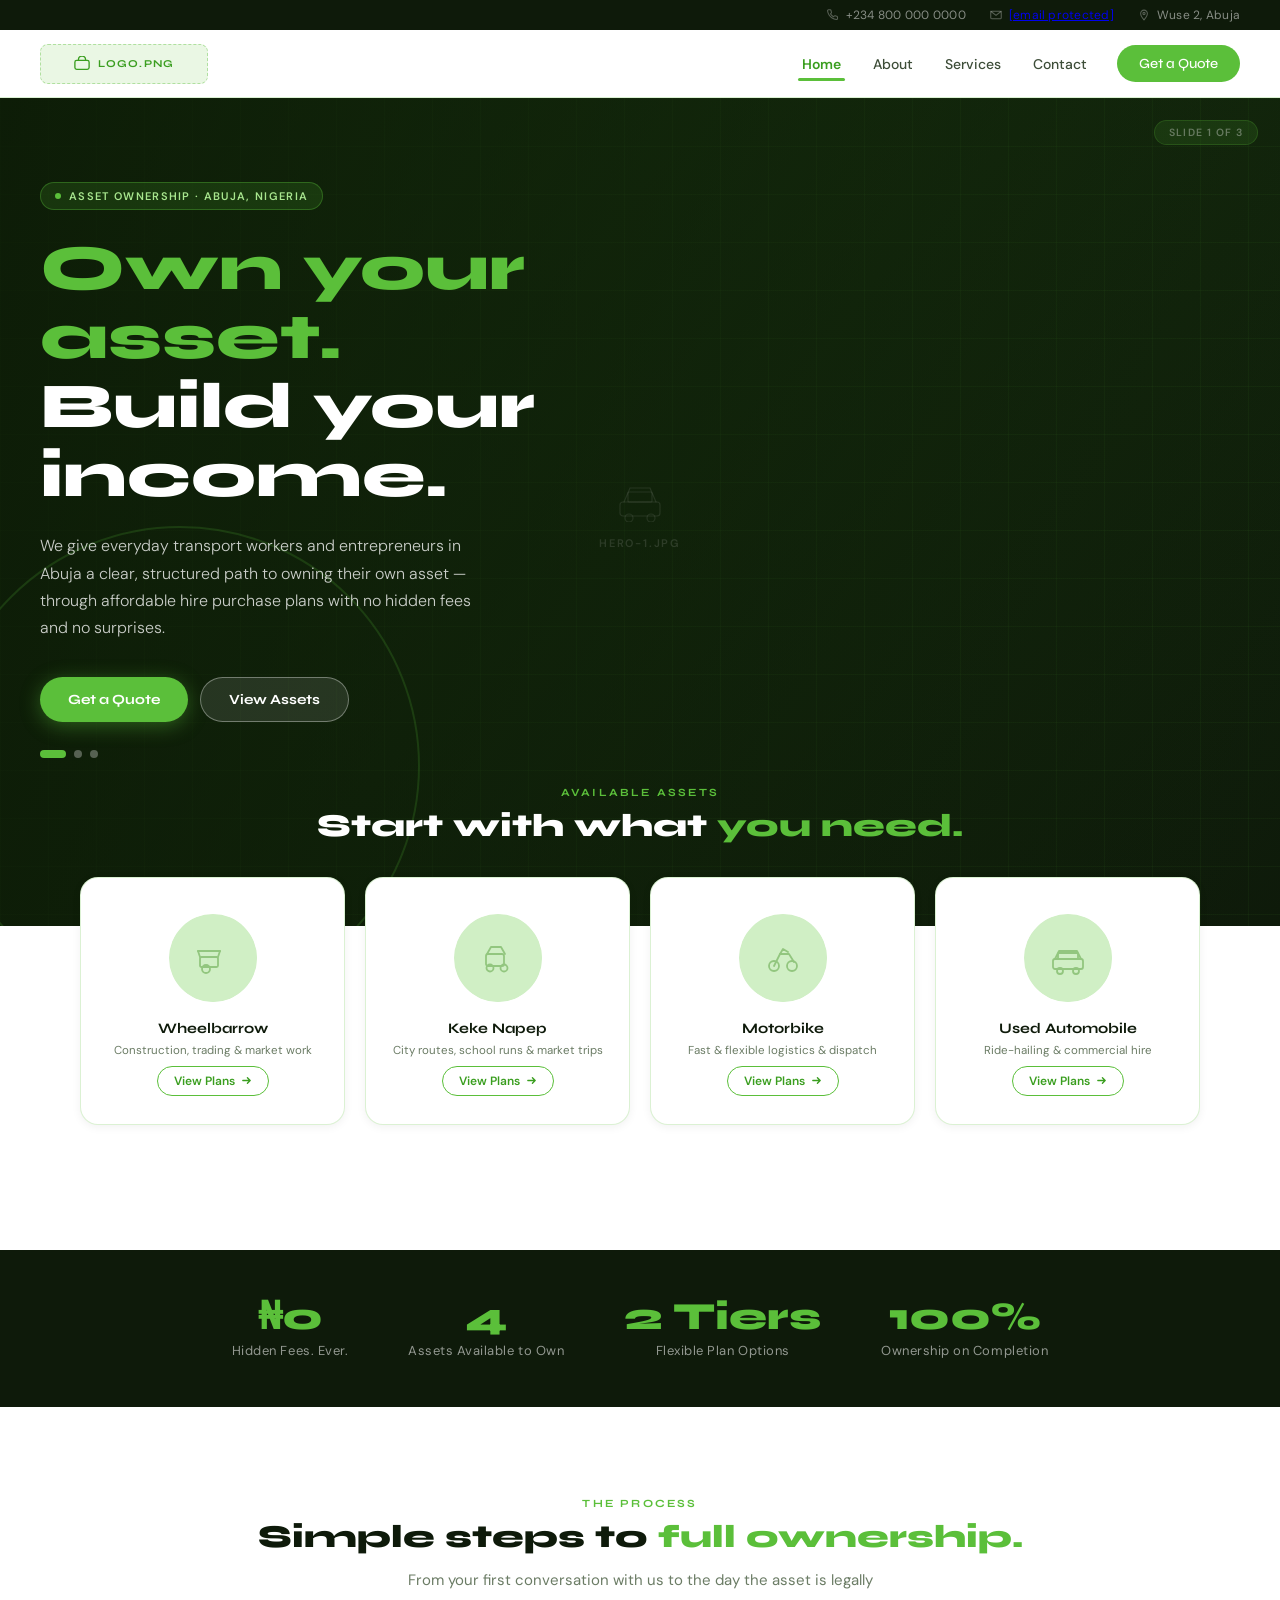
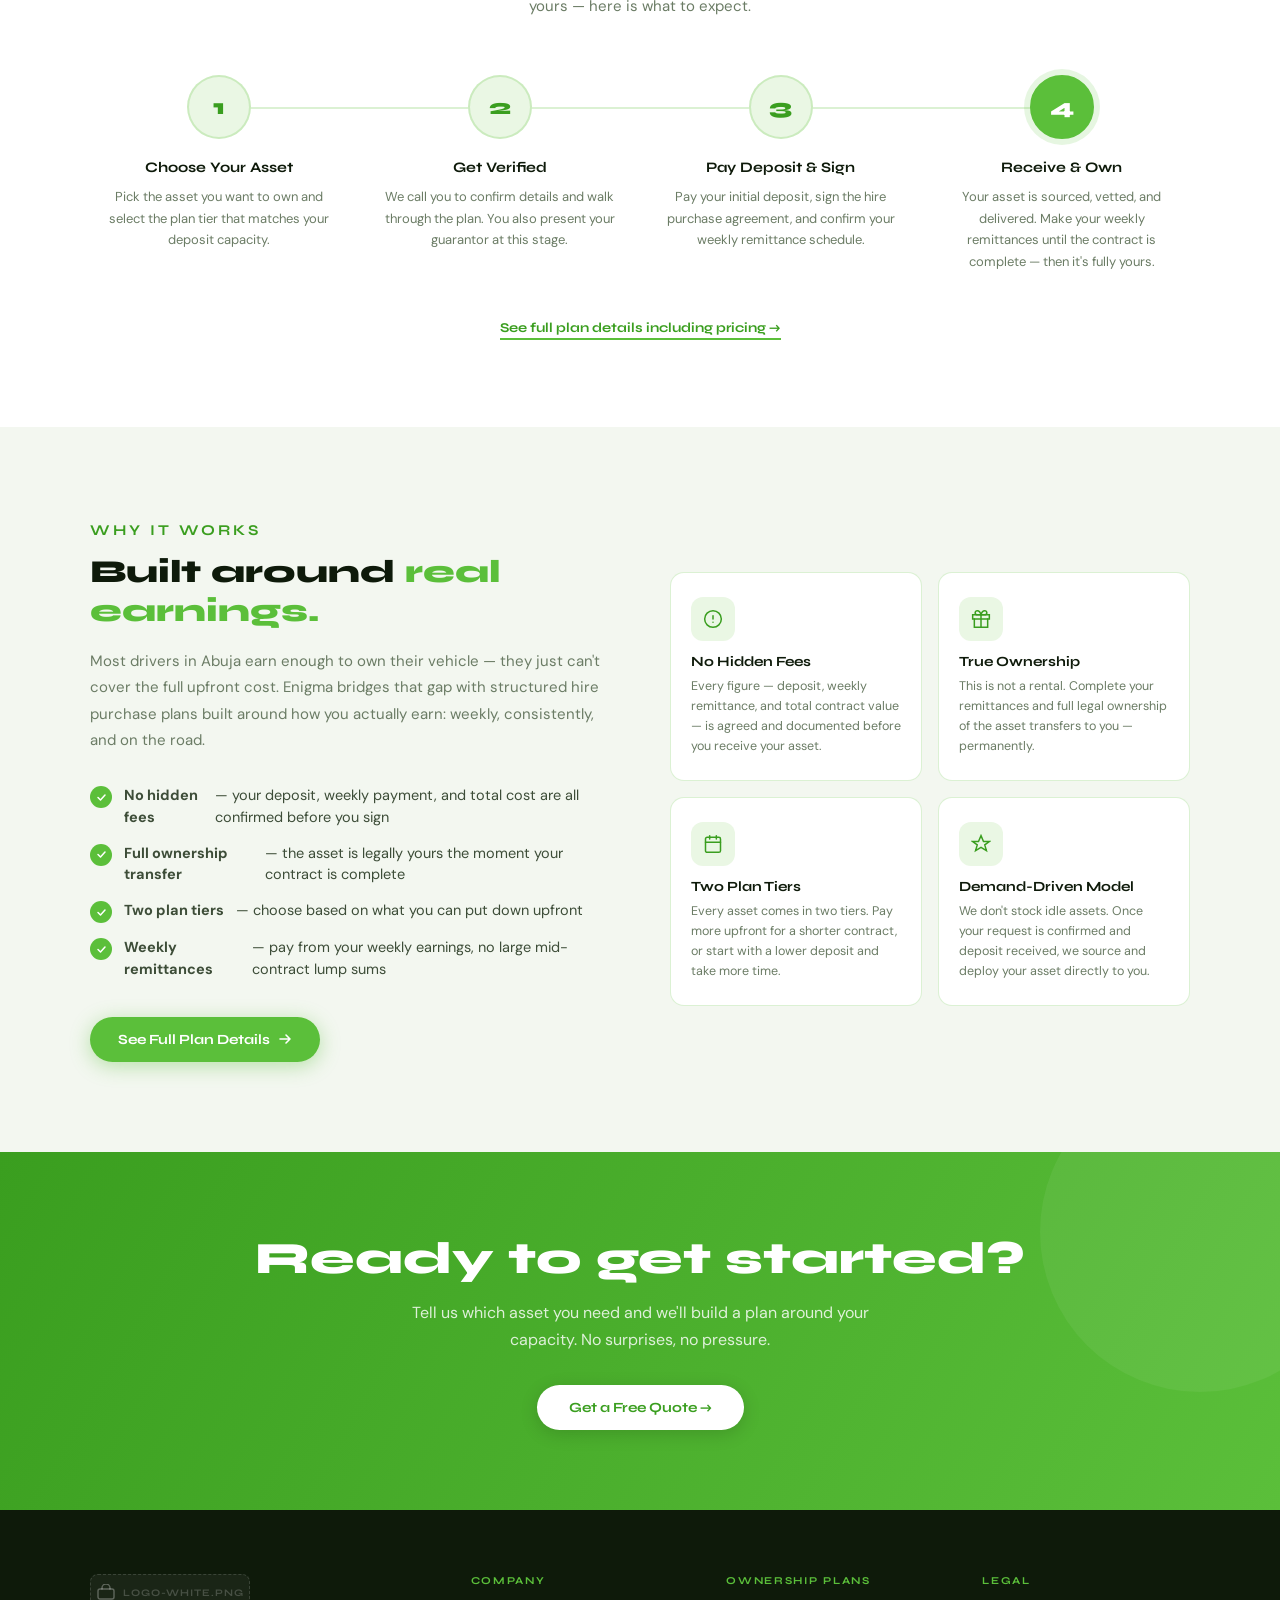
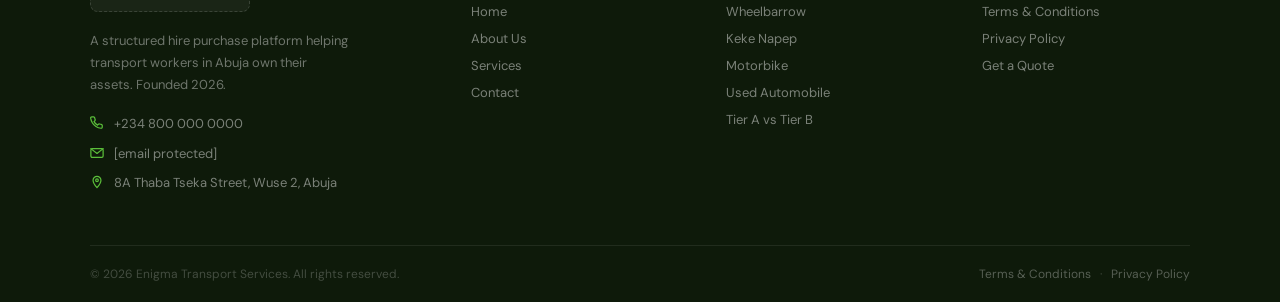
==== index.html @ c0e17446 "initial commit" ====
<!DOCTYPE html>
<html lang="en">
<head>
  <meta charset="UTF-8" />
  <meta name="viewport" content="width=device-width, initial-scale=1.0"/>
  <title>Enigma Transport Services — Hire Purchase Plans, Abuja</title>
  <link rel="preconnect" href="https://fonts.googleapis.com">
  <link rel="preconnect" href="https://fonts.gstatic.com" crossorigin>
  <link href="https://fonts.googleapis.com/css2?family=Syne:wght@400;600;700;800&family=DM+Sans:ital,wght@0,300;0,400;0,500;0,600;1,300&display=swap" rel="stylesheet">

  <style>
    /* ── Top bar ── */
    .top-bar {
      display: flex; justify-content: flex-end; align-items: center;
      gap: 24px; background: var(--ink); padding: 7px 40px;
      font-size: 12px; color: rgba(255,255,255,0.5); letter-spacing: 0.02em;
    }
    .top-bar-item { display: flex; align-items: center; gap: 7px; }
    .top-bar-item svg { flex-shrink: 0; opacity: 0.6; }
    @media (max-width: 760px) { .top-bar { display: none; } }

    /* ── Header ── */
    .header {
      position: sticky; top: 0; z-index: 100;
      background: rgba(255,255,255,0.96);
      backdrop-filter: blur(12px); -webkit-backdrop-filter: blur(12px);
      border-bottom: 1.5px solid var(--border);
      padding: 0 40px;
      display: flex; align-items: center; justify-content: space-between;
      height: 68px; animation: slideDown 0.5s ease both;
    }

    /* Logo placeholder
       REPLACE: remove .logo-placeholder div entirely, keep only:
       <img src="images/logo.png" alt="Enigma Transport Services"> */
    .logo-link { text-decoration: none; display: flex; align-items: center; flex-shrink: 0; }
    .logo-img-wrap { height: 40px; width: 168px; display: flex; align-items: center; }
    .logo-placeholder {
      width: 100%; height: 40px; background: var(--green-pale);
      border: 1.5px dashed rgba(91,191,58,0.4); border-radius: 8px;
      display: flex; align-items: center; justify-content: center; gap: 8px;
    }
    .logo-placeholder span {
      font-family: var(--font-head); font-size: 10.5px; font-weight: 700;
      letter-spacing: 0.1em; text-transform: uppercase; color: var(--green-dark);
    }
    .logo-img-wrap img { height: 40px; width: auto; display: block; object-fit: contain; }

    /* Nav — bottom border slide-in */
    .nav { display: flex; align-items: center; gap: 0; }
    .nav a {
      font-size: 14px; font-weight: 500; color: var(--ink-soft);
      text-decoration: none; padding: 8px 16px;
      position: relative; transition: color 0.22s; white-space: nowrap;
    }
    .nav a::after {
      content: ''; position: absolute; bottom: 0; left: 50%; right: 50%;
      height: 2.5px; background: var(--green); border-radius: 2px;
      transition: left 0.28s cubic-bezier(.22,1,.36,1), right 0.28s cubic-bezier(.22,1,.36,1);
    }
    .nav a:hover { color: var(--green-dark); }
    .nav a:hover::after { left: 12px; right: 12px; }
    .nav a.active { color: var(--green-dark); font-weight: 600; }
    .nav a.active::after { left: 12px; right: 12px; }
    .nav-cta {
      margin-left: 14px; font-family: var(--font-head); font-size: 13px; font-weight: 700;
      background: var(--green); color: #fff !important;
      padding: 10px 22px !important; border-radius: 100px !important;
      border: none; cursor: pointer;
      transition: background 0.2s, transform 0.2s !important;
      flex-shrink: 0;
    }
    .nav-cta::after { display: none !important; }
    .nav-cta:hover { background: var(--green-dark) !important; transform: scale(1.04) !important; }
    .menu-toggle {
      display: none; background: none; border: none;
      cursor: pointer; padding: 6px; flex-direction: column; gap: 5px;
    }
    .menu-toggle span { display: block; width: 22px; height: 2px; background: var(--ink); border-radius: 2px; }

*, *::before, *::after { box-sizing: border-box; margin: 0; padding: 0; }

    :root {
      --green:       #5bbf3a;
      --green-dark:  #3a9e1f;
      --green-dim:   rgba(91,191,58,0.18);
      --green-pale:  #eaf7e4;
      --ink:         #0e1a0a;
      --ink-soft:    #3d4d38;
      --muted:       #6b7c65;
      --surface:     #ffffff;
      --bg:          #f3f7f0;
      --border:      rgba(91,191,58,0.22);
      --radius-card: 18px;
      --font-head:   'Syne', sans-serif;
      --font-body:   'DM Sans', sans-serif;
    }

    html { scroll-behavior: smooth; }
    body { font-family: var(--font-body); background: var(--surface); color: var(--ink); overflow-x: hidden; }

    @keyframes fadeUp {
      from { opacity: 0; transform: translateY(24px); }
      to   { opacity: 1; transform: translateY(0); }
    }
    @keyframes slideDown {
      from { transform: translateY(-100%); opacity: 0; }
      to   { transform: translateY(0); opacity: 1; }
    }

    /* ─── Asset card image placeholders ───────────────────── */
    .img-placeholder {
      width: 100%; height: 100%; background: #d8e5d2;
      display: flex; flex-direction: column; align-items: center; justify-content: center;
      gap: 8px; position: relative; overflow: hidden;
    }
    .img-placeholder::before {
      content: ''; position: absolute; inset: 0;
      background: linear-gradient(rgba(138,171,128,0.18) 1px, transparent 1px),
                  linear-gradient(90deg, rgba(138,171,128,0.18) 1px, transparent 1px);
      background-size: 28px 28px;
    }
    .img-placeholder svg { width: 32px; height: 32px; color: #8aab80; opacity: 0.5; position: relative; z-index: 1; }
    .img-placeholder span { font-size: 10.5px; font-weight: 600; letter-spacing: 0.1em; text-transform: uppercase; color: #8aab80; position: relative; z-index: 1; }

    /* ─── Top bar ──────────────────────────────────────────── */
    
    

    /* ─── Header ───────────────────────────────────────────── */
    

    
    
    
    
    
    

    /* ── Nav — bottom border slide-in on hover/active ── */
    
    
    
    
    
    
    

    
    
    

    
    

    /* ─── Hero slideshow ───────────────────────────────────── */
    .hero { position: relative; width: 100%; min-height: 92vh; display: flex; align-items: center; overflow: hidden; }
    .hero-bg {
      position: absolute; inset: 0; z-index: 2; pointer-events: none;
      background: linear-gradient(105deg, rgba(10,22,5,0.82) 0%, rgba(10,22,5,0.35) 55%, transparent 100%);
    }
    .hero-bg::after { content: ''; position: absolute; bottom: -80px; left: -60px; width: 480px; height: 480px; border: 2px solid rgba(91,191,58,0.18); border-radius: 50%; pointer-events: none; }

    /* slides container */
    .hero-slides { position: absolute; inset: 0; z-index: 1; }
    .hero-slide { position: absolute; inset: 0; opacity: 0; transition: opacity 1.2s ease-in-out; }
    .hero-slide.active { opacity: 1; }
    .hero-slide img { width: 100%; height: 100%; object-fit: cover; object-position: center; display: block; }

    /* slide placeholder (visible until real images added) */
    .slide-placeholder {
      width: 100%; height: 100%;
      display: flex; flex-direction: column; align-items: center; justify-content: center; gap: 14px;
      position: relative; overflow: hidden;
    }
    .slide-placeholder.bg1 { background: linear-gradient(135deg, #1a3a10 0%, #0e1a0a 100%); }
    .slide-placeholder.bg2 { background: linear-gradient(135deg, #0e2a1a 0%, #0a1a12 100%); }
    .slide-placeholder.bg3 { background: linear-gradient(135deg, #1a2e0e 0%, #0e180a 100%); }
    .slide-placeholder::before {
      content: ''; position: absolute; inset: 0;
      background: linear-gradient(rgba(91,191,58,0.06) 1px, transparent 1px),
                  linear-gradient(90deg, rgba(91,191,58,0.06) 1px, transparent 1px);
      background-size: 48px 48px;
    }
    .slide-placeholder svg { width: 48px; height: 48px; color: rgba(255,255,255,0.15); position: relative; z-index: 1; }
    .slide-placeholder span { font-size: 11px; font-weight: 600; letter-spacing: 0.16em; text-transform: uppercase; color: rgba(255,255,255,0.2); position: relative; z-index: 1; }
    .slide-label {
      position: absolute; top: 22px; right: 22px; z-index: 2;
      background: rgba(91,191,58,0.15); border: 1px solid rgba(91,191,58,0.25);
      border-radius: 100px; padding: 5px 14px;
      font-size: 10.5px; font-weight: 600; letter-spacing: 0.1em; text-transform: uppercase;
      color: rgba(255,255,255,0.4);
    }

    /* dot indicators */
    .hero-dots {
      position: absolute; bottom: 168px; left: 40px; z-index: 4;
      display: flex; gap: 8px; align-items: center;
    }
    .hero-dot {
      height: 8px; border-radius: 4px; border: none; cursor: pointer; padding: 0;
      background: rgba(255,255,255,0.3);
      width: 8px;
      transition: background 0.35s, width 0.35s cubic-bezier(.22,1,.36,1);
    }
    .hero-dot.active { background: var(--green); width: 26px; }

    .hero-content { position: relative; z-index: 3; padding: 80px 40px 200px; max-width: 620px; }
    .hero-badge { display: inline-flex; align-items: center; gap: 8px; background: rgba(91,191,58,0.15); border: 1px solid rgba(91,191,58,0.35); border-radius: 100px; padding: 6px 14px; font-size: 11px; font-weight: 600; letter-spacing: 0.12em; text-transform: uppercase; color: #a8e68e; margin-bottom: 24px; animation: fadeUp 0.6s 0.1s both; }
    .hero-badge::before { content: ''; width: 6px; height: 6px; background: var(--green); border-radius: 50%; }
    .hero-title { font-family: var(--font-head); font-size: clamp(2.4rem, 5.5vw, 4rem); font-weight: 800; line-height: 1.08; color: #fff; margin-bottom: 22px; animation: fadeUp 0.6s 0.2s both; }
    .hero-title .accent { color: var(--green); }
    .hero-desc { font-size: 16px; font-weight: 300; line-height: 1.7; color: rgba(255,255,255,0.78); max-width: 440px; margin-bottom: 36px; animation: fadeUp 0.6s 0.3s both; }
    .hero-actions { display: flex; gap: 12px; flex-wrap: wrap; animation: fadeUp 0.6s 0.4s both; }

    .btn-primary { font-family: var(--font-head); font-size: 14px; font-weight: 700; background: var(--green); color: #fff; border: none; border-radius: 100px; padding: 14px 28px; cursor: pointer; transition: background 0.25s, transform 0.2s, box-shadow 0.25s; box-shadow: 0 4px 20px rgba(91,191,58,0.4); }
    .btn-primary:hover { background: var(--green-dark); transform: translateY(-2px); box-shadow: 0 8px 28px rgba(91,191,58,0.45); }
    .btn-ghost { font-family: var(--font-head); font-size: 14px; font-weight: 700; background: rgba(255,255,255,0.1); color: #fff; border: 1.5px solid rgba(255,255,255,0.35); border-radius: 100px; padding: 13px 28px; cursor: pointer; backdrop-filter: blur(6px); transition: background 0.25s, border-color 0.25s, transform 0.2s; }
    .btn-ghost:hover { background: rgba(255,255,255,0.18); border-color: rgba(255,255,255,0.7); transform: translateY(-2px); }

    /* ─── Cards section ─────────────────────────────────────── */
    .cards-section { position: relative; z-index: 10; margin-top: -140px; padding: 0 40px 80px; }
    .cards-header { text-align: center; margin-bottom: 32px; animation: fadeUp 0.5s 0.1s both; }
    .section-eyebrow { font-family: var(--font-head); font-size: 11px; font-weight: 700; letter-spacing: 0.2em; text-transform: uppercase; color: var(--green); margin-bottom: 8px; }
    .section-title { font-family: var(--font-head); font-size: clamp(1.5rem, 2.5vw, 2rem); font-weight: 800; color: #fff; line-height: 1.2; }
    .section-title .accent { color: var(--green); }

    .cards { display: grid; grid-template-columns: repeat(4, 1fr); gap: 20px; max-width: 1120px; margin: 0 auto; }
    @media (max-width: 960px) { .cards { grid-template-columns: repeat(2,1fr); } }
    @media (max-width: 560px) { .cards { grid-template-columns: 1fr; } }

    .card { position: relative; background: var(--surface); border-radius: var(--radius-card); border: 1.5px solid var(--border); padding: 36px 20px 28px; display: flex; flex-direction: column; align-items: center; box-shadow: 0 2px 10px rgba(0,0,0,0.06); transition: transform 0.38s cubic-bezier(.22,1,.36,1), box-shadow 0.38s, border-color 0.3s; cursor: pointer; overflow: hidden; animation: fadeUp 0.55s both; }
    .card:nth-child(1) { animation-delay: 0.08s; }
    .card:nth-child(2) { animation-delay: 0.16s; }
    .card:nth-child(3) { animation-delay: 0.24s; }
    .card:nth-child(4) { animation-delay: 0.32s; }
    .card::before { content: ''; position: absolute; inset: 0 0 auto 0; height: 3px; background: linear-gradient(90deg, var(--green), var(--green-dark)); border-radius: var(--radius-card) var(--radius-card) 0 0; opacity: 0; transition: opacity 0.3s; }
    .card::after { content: ''; position: absolute; inset: 0; background: radial-gradient(circle at 50% 30%, rgba(91,191,58,0.1) 0%, transparent 68%); opacity: 0; transition: opacity 0.4s; pointer-events: none; }
    .card:hover { transform: translateY(-10px) scale(1.015); box-shadow: 0 20px 48px rgba(91,191,58,0.16), 0 4px 14px rgba(0,0,0,0.08); border-color: var(--green); }
    .card:hover::before { opacity: 1; }
    .card:hover::after  { opacity: 1; }

    .card-img-wrap { width: 88px; height: 88px; border-radius: 50%; background: linear-gradient(135deg, #eaf7e4, #d0efc5); display: flex; align-items: center; justify-content: center; margin-bottom: 18px; flex-shrink: 0; transition: transform 0.38s cubic-bezier(.22,1,.36,1); position: relative; z-index: 1; overflow: hidden; }
    .card:hover .card-img-wrap { transform: scale(1.1) rotate(-4deg); }
    .card-img-wrap img { width: 100%; height: 100%; object-fit: cover; border-radius: 50%; display: block; }
    .card-img-wrap .mini-ph { width: 100%; height: 100%; background: #d0efc5; display: flex; align-items: center; justify-content: center; border-radius: 50%; }
    .card-img-wrap .mini-ph svg { width: 36px; height: 36px; color: #6aab50; opacity: 0.6; }

    .card-title { font-family: var(--font-head); font-size: 14.5px; font-weight: 700; color: var(--ink); text-align: center; margin-bottom: 5px; position: relative; z-index: 1; }
    .card-sub { font-size: 11.5px; color: var(--muted); text-align: center; line-height: 1.5; margin-bottom: 6px; position: relative; z-index: 1; }
    .card-btn { display: inline-flex; align-items: center; gap: 6px; font-family: var(--font-body); font-size: 12px; font-weight: 600; color: var(--green-dark); background: transparent; border: 1.5px solid var(--green); border-radius: 100px; padding: 6px 16px; cursor: pointer; transition: background 0.25s, color 0.25s, transform 0.2s; position: relative; z-index: 1; }
    .card-btn svg { width: 11px; height: 11px; transition: transform 0.2s; }
    .card:hover .card-btn { background: var(--green); color: #fff; transform: scale(1.04); }
    .card:hover .card-btn svg { transform: translateX(3px); }

    /* ─── Stats strip ───────────────────────────────────────── */
    .stats { background: var(--ink); padding: 48px 40px; display: flex; justify-content: center; gap: 60px; flex-wrap: wrap; }
    .stat { text-align: center; animation: fadeUp 0.5s both; }
    .stat:nth-child(1) { animation-delay: 0.1s; }
    .stat:nth-child(2) { animation-delay: 0.2s; }
    .stat:nth-child(3) { animation-delay: 0.3s; }
    .stat:nth-child(4) { animation-delay: 0.4s; }
    .stat-num { font-family: var(--font-head); font-size: 2.4rem; font-weight: 800; color: var(--green); line-height: 1; margin-bottom: 6px; }
    .stat-label { font-size: 13px; color: rgba(255,255,255,0.55); letter-spacing: 0.04em; }

    /* ─── Why choose us ─────────────────────────────────────── */
    .why { background: var(--bg); padding: 90px 40px; }
    .why-inner { max-width: 1100px; margin: 0 auto; display: grid; grid-template-columns: 1fr 1fr; gap: 60px; align-items: center; }
    @media (max-width: 820px) { .why-inner { grid-template-columns: 1fr; } }
    .why-text .section-eyebrow { color: var(--green-dark); margin-bottom: 10px; }
    .why-text .section-title { color: var(--ink); margin-bottom: 18px; }
    .why-text p { font-size: 15px; line-height: 1.75; color: var(--muted); margin-bottom: 32px; }
    .why-list { list-style: none; display: flex; flex-direction: column; gap: 14px; }
    .why-list li { display: flex; align-items: flex-start; gap: 12px; font-size: 14.5px; color: var(--ink-soft); line-height: 1.5; }
    .check { flex-shrink: 0; width: 22px; height: 22px; background: var(--green); border-radius: 50%; display: flex; align-items: center; justify-content: center; margin-top: 1px; }
    .check svg { width: 11px; height: 11px; }
    .why-features { display: grid; grid-template-columns: 1fr 1fr; gap: 16px; }
    .feat-card { background: var(--surface); border: 1.5px solid var(--border); border-radius: 14px; padding: 24px 20px; transition: transform 0.3s, box-shadow 0.3s; }
    .feat-card:hover { transform: translateY(-4px); box-shadow: 0 10px 28px rgba(91,191,58,0.12); }
    .feat-icon { width: 44px; height: 44px; border-radius: 12px; background: var(--green-pale); display: flex; align-items: center; justify-content: center; margin-bottom: 12px; }
    .feat-icon svg { width: 20px; height: 20px; color: var(--green-dark); }
    .feat-card h4 { font-family: var(--font-head); font-size: 14px; font-weight: 700; color: var(--ink); margin-bottom: 6px; }
    .feat-card p { font-size: 12.5px; color: var(--muted); line-height: 1.6; }

    /* ─── CTA Banner ────────────────────────────────────────── */
    .cta-banner { background: linear-gradient(120deg, var(--green-dark) 0%, var(--green) 100%); padding: 80px 40px; text-align: center; position: relative; overflow: hidden; }
    .cta-banner::before { content: ''; position: absolute; top: -80px; right: -80px; width: 320px; height: 320px; border-radius: 50%; background: rgba(255,255,255,0.06); pointer-events: none; }
    .cta-banner h2 { font-family: var(--font-head); font-size: clamp(1.8rem, 3.5vw, 2.8rem); font-weight: 800; color: #fff; margin-bottom: 14px; position: relative; z-index: 1; }
    .cta-banner p { font-size: 16px; color: rgba(255,255,255,0.82); max-width: 480px; margin: 0 auto 32px; line-height: 1.7; position: relative; z-index: 1; }
    .btn-white { font-family: var(--font-head); font-size: 14px; font-weight: 700; background: #fff; color: var(--green-dark); border: none; border-radius: 100px; padding: 14px 32px; cursor: pointer; transition: transform 0.2s, box-shadow 0.2s; box-shadow: 0 4px 18px rgba(0,0,0,0.15); position: relative; z-index: 1; }
    .btn-white:hover { transform: translateY(-2px) scale(1.03); box-shadow: 0 8px 28px rgba(0,0,0,0.2); }

    /* ─── Footer ────────────────────────────────────────────── */
    footer { background: var(--ink); padding: 60px 40px 32px; }
    .footer-grid { max-width: 1100px; margin: 0 auto; display: grid; grid-template-columns: 2fr 1fr 1fr 1fr; gap: 40px; padding-bottom: 48px; border-bottom: 1px solid rgba(255,255,255,0.08); margin-bottom: 28px; }
    @media (max-width: 820px) { .footer-grid { grid-template-columns: 1fr 1fr; } }
    @media (max-width: 500px) { .footer-grid { grid-template-columns: 1fr; } }
    .footer-brand { display: flex; flex-direction: column; gap: 14px; }
    .footer-logo-wrap { height: 36px; width: 150px; }
    .footer-logo-placeholder {
      width: 100%; height: 36px; background: rgba(255,255,255,0.06);
      border: 1.5px dashed rgba(255,255,255,0.12); border-radius: 6px;
      display: flex; align-items: center; justify-content: center; gap: 8px;
    }
    .footer-logo-placeholder span { font-family: var(--font-head); font-size: 10px; font-weight: 700; letter-spacing: 0.1em; text-transform: uppercase; color: rgba(255,255,255,0.25); }
    .footer-brand p { font-size: 13px; color: rgba(255,255,255,0.4); line-height: 1.7; max-width: 260px; }
    .footer-col h5 { font-family: var(--font-head); font-size: 11px; font-weight: 700; letter-spacing: 0.14em; text-transform: uppercase; color: var(--green); margin-bottom: 16px; }
    .footer-col a { display: block; font-size: 13px; color: rgba(255,255,255,0.45); text-decoration: none; margin-bottom: 10px; transition: color 0.2s; }
    .footer-col a:hover { color: var(--green); }
    .footer-bottom { max-width: 1100px; margin: 0 auto; display: flex; justify-content: space-between; align-items: center; flex-wrap: wrap; gap: 10px; font-size: 12px; color: rgba(255,255,255,0.25); }

    /* ─── Responsive ────────────────────────────────────────── */
    @media (max-width: 760px) {
      
      
      
      
      
      
      
      .nav a.active, 
      
      .hero-content { padding: 60px 20px 180px; }
      .hero-dots { left: 20px; bottom: 160px; }
      .cards-section { padding: 0 20px 60px; }
      .stats { gap: 30px; padding: 40px 20px; }
      .why { padding: 60px 20px; }
      .cta-banner { padding: 60px 20px; }
      footer { padding: 48px 20px 28px; }
    }

    /* ── Footer ─────────────────────────────────────────── */
    footer { background: var(--ink); padding: 64px 40px 0; }
    .footer-top { max-width: 1100px; margin: 0 auto; display: grid; grid-template-columns: 1.6fr 1fr 1fr 1fr; gap: 48px; padding-bottom: 52px; border-bottom: 1px solid rgba(255,255,255,0.08); }
    @media (max-width: 900px) { .footer-top { grid-template-columns: 1fr 1fr; } }
    @media (max-width: 520px) { .footer-top { grid-template-columns: 1fr; } }

    /* brand column spans full width of brand cell */
    .footer-brand { display: flex; flex-direction: column; gap: 18px; }
    .footer-logo-wrap { height: 38px; width: 160px; }
    .footer-logo-placeholder {
      width: 100%; height: 38px;
      background: rgba(255,255,255,0.05);
      border: 1.5px dashed rgba(255,255,255,0.14);
      border-radius: 8px;
      display: flex; align-items: center; justify-content: center; gap: 8px;
    }
    .footer-logo-placeholder span {
      font-family: var(--font-head); font-size: 10px; font-weight: 700;
      letter-spacing: 0.1em; text-transform: uppercase; color: rgba(255,255,255,0.2);
    }
    .footer-tagline { font-size: 13px; color: rgba(255,255,255,0.38); line-height: 1.75; max-width: 280px; }

    /* contact block */
    .footer-contact-block { display: flex; flex-direction: column; gap: 10px; }
    .footer-contact-item { display: flex; align-items: flex-start; gap: 10px; }
    .footer-contact-icon { width: 14px; height: 14px; flex-shrink: 0; color: var(--green); margin-top: 2px; }
    .footer-contact-item a,
    .footer-contact-item span { font-size: 13px; color: rgba(255,255,255,0.45); text-decoration: none; line-height: 1.5; transition: color 0.2s; }
    .footer-contact-item a:hover { color: var(--green); }

    /* link columns */
    .footer-links { display: contents; }
    .footer-col h5 {
      font-family: var(--font-head); font-size: 10.5px; font-weight: 700;
      letter-spacing: 0.16em; text-transform: uppercase;
      color: var(--green); margin-bottom: 16px;
    }
    .footer-col a {
      display: block; font-size: 13px; color: rgba(255,255,255,0.45);
      text-decoration: none; margin-bottom: 10px; transition: color 0.2s;
    }
    .footer-col a:hover { color: var(--green); }

    /* bottom bar */
    .footer-bottom {
      max-width: 1100px; margin: 0 auto;
      display: flex; justify-content: space-between; align-items: center;
      flex-wrap: wrap; gap: 10px;
      padding: 20px 0;
      font-size: 12px; color: rgba(255,255,255,0.22);
    }
    .footer-bottom a { color: rgba(255,255,255,0.3); text-decoration: none; transition: color 0.2s; }
    .footer-bottom a:hover { color: var(--green); }
    .footer-dot { margin: 0 6px; }

    @media (max-width: 760px) {
      footer { padding: 48px 20px 0; }
      .footer-bottom { padding: 16px 0; }
    }
  </style>
</head>
<body>

    <!-- Top bar -->
  <div class="top-bar">
    <div class="top-bar-item">
      <!--
        ICON PLACEHOLDER — replace svg with:
        <img src="images/icon-phone-sm.svg" alt="" width="12" height="12">
      -->
      <svg width="12" height="12" viewBox="0 0 16 16" fill="none" stroke="currentColor" stroke-width="1.4" stroke-linecap="round" stroke-linejoin="round"><path d="M14 10.67v2a1.33 1.33 0 01-1.45 1.33 13.19 13.19 0 01-5.75-2.05 13 13 0 01-4-4A13.19 13.19 0 01.75 2.45 1.33 1.33 0 012.07 1h2a1.33 1.33 0 011.33 1.14 8.56 8.56 0 00.47 1.88 1.33 1.33 0 01-.3 1.41L4.59 6.4a10.67 10.67 0 004 4l.97-.97a1.33 1.33 0 011.41-.3 8.56 8.56 0 001.88.47A1.33 1.33 0 0114 10.67z"/></svg>
      +234 800 000 0000
    </div>
    <div class="top-bar-item">
      <!--
        ICON PLACEHOLDER — replace svg with:
        <img src="images/icon-email-sm.svg" alt="" width="12" height="12">
      -->
      <svg width="12" height="12" viewBox="0 0 16 16" fill="none" stroke="currentColor" stroke-width="1.4" stroke-linecap="round" stroke-linejoin="round"><rect x="1" y="3" width="14" height="10" rx="1.5"/><path d="M1 3l7 5.5L15 3"/></svg>
      <a href="/cdn-cgi/l/email-protection" class="__cf_email__" data-cfemail="e881868e87a88d86818f85899c9a89869b98879a9cc68b8785">[email&#160;protected]</a>
    </div>
    <div class="top-bar-item">
      <!--
        ICON PLACEHOLDER — replace svg with:
        <img src="images/icon-location-sm.svg" alt="" width="12" height="12">
      -->
      <svg width="12" height="12" viewBox="0 0 16 16" fill="none" stroke="currentColor" stroke-width="1.4" stroke-linecap="round" stroke-linejoin="round"><path d="M8 1.5A4.5 4.5 0 0112.5 6c0 3.5-4.5 8.5-4.5 8.5S3.5 9.5 3.5 6A4.5 4.5 0 018 1.5z"/><circle cx="8" cy="6" r="1.5"/></svg>
      Wuse 2, Abuja
    </div>
  </div>

  <!-- Header -->
  <header class="header">
    <a href="home.html" class="logo-link">
      <div class="logo-img-wrap">
        <!--
          LOGO PLACEHOLDER — replace this entire div with:
          <img src="images/logo.png" alt="Enigma Transport Services">
        -->
        <div class="logo-placeholder">
          <svg width="16" height="16" viewBox="0 0 18 18" fill="none"><rect x="1" y="5" width="16" height="10" rx="2" stroke="#3a9e1f" stroke-width="1.5"/><path d="M5 5V4a4 4 0 018 0v1" stroke="#3a9e1f" stroke-width="1.5" stroke-linecap="round"/></svg>
          <span>logo.png</span>
        </div>
      </div>
    </a>

    <button class="menu-toggle" aria-label="Toggle menu"
      onclick="this.nextElementSibling.classList.toggle('open')">
      <span></span><span></span><span></span>
    </button>

    <nav class="nav">
      <a href="home.html" class="active">Home</a>
      <a href="about.html">About</a>
      <a href="services.html">Services</a>
      <a href="contact.html">Contact</a>
      <a href="quote.html" class="nav-cta">Get a Quote</a>
    </nav>
  </header>

  <!-- Hero with slideshow -->
  <section class="hero">

    <div class="hero-slides" id="heroSlides">

      <!-- SLIDE 1
           REPLACE: remove .slide-placeholder div, add:
           <img src="images/hero-1.jpg" alt="Abuja transport"> -->
      <div class="hero-slide active">
        <div class="slide-placeholder bg1">
          <svg viewBox="0 0 48 48" fill="none" stroke="currentColor" stroke-width="1.2" stroke-linecap="round"><rect x="4" y="28" width="40" height="14" rx="3"/><path d="M8 28l6-14h20l6 14"/><rect x="12" y="18" width="24" height="10" rx="1"/><circle cx="13" cy="44" r="4"/><circle cx="35" cy="44" r="4"/></svg>
          <span>hero-1.jpg</span>
          <div class="slide-label">Slide 1 of 3</div>
        </div>
      </div>

      <!-- SLIDE 2
           REPLACE: remove .slide-placeholder div, add:
           <img src="images/hero-2.jpg" alt="Abuja roads"> -->
      <div class="hero-slide">
        <div class="slide-placeholder bg2">
          <svg viewBox="0 0 48 48" fill="none" stroke="currentColor" stroke-width="1.2" stroke-linecap="round"><circle cx="14" cy="36" r="7"/><circle cx="38" cy="36" r="7"/><path d="M14 36L22 18h14l8 12"/><path d="M22 18l4-10 9 5"/></svg>
          <span>hero-2.jpg</span>
          <div class="slide-label">Slide 2 of 3</div>
        </div>
      </div>

      <!-- SLIDE 3
           REPLACE: remove .slide-placeholder div, add:
           <img src="images/hero-3.jpg" alt="Driver with vehicle"> -->
      <div class="hero-slide">
        <div class="slide-placeholder bg3">
          <svg viewBox="0 0 48 48" fill="none" stroke="currentColor" stroke-width="1.2" stroke-linecap="round"><rect x="8" y="22" width="32" height="18" rx="3"/><path d="M10 22l5-12h18l5 12"/><circle cx="16" cy="42" r="4"/><circle cx="32" cy="42" r="4"/><path d="M20 22v-4a4 4 0 018 0v4"/></svg>
          <span>hero-3.jpg</span>
          <div class="slide-label">Slide 3 of 3</div>
        </div>
      </div>

    </div>

    <div class="hero-bg"></div>

    <!-- Dot indicators -->
    <div class="hero-dots" id="heroDots">
      <button class="hero-dot active" onclick="goToSlide(0)"></button>
      <button class="hero-dot" onclick="goToSlide(1)"></button>
      <button class="hero-dot" onclick="goToSlide(2)"></button>
    </div>

    <div class="hero-content">
      <div class="hero-badge">Asset Ownership · Abuja, Nigeria</div>
      <h1 class="hero-title">
        <span class="accent">Own your asset.</span><br>
        Build your income.
      </h1>
      <p class="hero-desc">
        We give everyday transport workers and entrepreneurs in Abuja a clear, structured path to owning their own asset — through affordable hire purchase plans with no hidden fees and no surprises.
      </p>
      <div class="hero-actions">
        <button class="btn-primary" onclick="window.location.href='quote.html'">
          Get a Quote
        </button>
        <button class="btn-ghost" onclick="document.getElementById('assets').scrollIntoView({behavior:'smooth'})">
          View Assets
        </button>
      </div>
    </div>
  </section>

  <!-- Asset cards -->
  <section class="cards-section" id="assets">
    <div class="cards-header">
      <p class="section-eyebrow">Available Assets</p>
      <h2 class="section-title">Start with what <span class="accent">you need.</span></h2>
    </div>

    <div class="cards">

      <div class="card" onclick="window.location.href='services.html'">
        <div class="card-img-wrap">
          <!--
            REPLACE: remove .mini-ph div, add:
            <img src="images/wheelbarrow.jpg" alt="Wheelbarrow">
          -->
          <div class="mini-ph">
            <svg viewBox="0 0 36 36" fill="none" stroke="currentColor" stroke-width="1.8" stroke-linecap="round" stroke-linejoin="round"><rect x="5" y="17" width="18" height="10" rx="1.5"/><circle cx="11" cy="29" r="4"/><line x1="5" y1="17" x2="3" y2="11"/><line x1="23" y1="17" x2="25" y2="11"/><line x1="3" y1="11" x2="25" y2="11"/></svg>
          </div>
        </div>
        <p class="card-title">Wheelbarrow</p>
        <p class="card-sub">Construction, trading &amp; market work</p>
        <button class="card-btn" onclick="event.stopPropagation(); window.location.href='services.html'">
          View Plans
          <svg viewBox="0 0 12 12" fill="none"><path d="M2 6h8M7 3l3 3-3 3" stroke="currentColor" stroke-width="1.5" stroke-linecap="round" stroke-linejoin="round"/></svg>
        </button>
      </div>

      <div class="card" onclick="window.location.href='services.html'">
        <div class="card-img-wrap">
          <!--
            REPLACE: remove .mini-ph div, add:
            <img src="images/keke.jpg" alt="Keke Napep">
          -->
          <div class="mini-ph">
            <svg viewBox="0 0 36 36" fill="none" stroke="currentColor" stroke-width="1.8" stroke-linecap="round" stroke-linejoin="round"><rect x="6" y="14" width="18" height="12" rx="2"/><path d="M7 14l4-7h10l4 7"/><circle cx="10" cy="28" r="3.5"/><circle cx="24" cy="28" r="3.5"/></svg>
          </div>
        </div>
        <p class="card-title">Keke Napep</p>
        <p class="card-sub">City routes, school runs &amp; market trips</p>
        <button class="card-btn" onclick="event.stopPropagation(); window.location.href='services.html'">
          View Plans
          <svg viewBox="0 0 12 12" fill="none"><path d="M2 6h8M7 3l3 3-3 3" stroke="currentColor" stroke-width="1.5" stroke-linecap="round" stroke-linejoin="round"/></svg>
        </button>
      </div>

      <div class="card" onclick="window.location.href='services.html'">
        <div class="card-img-wrap">
          <!--
            REPLACE: remove .mini-ph div, add:
            <img src="images/motorcycle.jpg" alt="Motorbike">
          -->
          <div class="mini-ph">
            <svg viewBox="0 0 36 36" fill="none" stroke="currentColor" stroke-width="1.8" stroke-linecap="round" stroke-linejoin="round"><circle cx="9" cy="26" r="5"/><circle cx="27" cy="26" r="5"/><path d="M9 26L15 14h9l5 8"/><path d="M15 14l3-5 5 3"/></svg>
          </div>
        </div>
        <p class="card-title">Motorbike</p>
        <p class="card-sub">Fast & flexible logistics & dispatch</p>
        <button class="card-btn" onclick="event.stopPropagation(); window.location.href='services.html'">
          View Plans
          <svg viewBox="0 0 12 12" fill="none"><path d="M2 6h8M7 3l3 3-3 3" stroke="currentColor" stroke-width="1.5" stroke-linecap="round" stroke-linejoin="round"/></svg>
        </button>
      </div>

      <div class="card" onclick="window.location.href='services.html'">
        <div class="card-img-wrap">
          <!--
            REPLACE: remove .mini-ph div, add:
            <img src="images/car.jpg" alt="Used Automobile">
          -->
          <div class="mini-ph">
            <svg viewBox="0 0 36 36" fill="none" stroke="currentColor" stroke-width="1.8" stroke-linecap="round" stroke-linejoin="round"><rect x="3" y="19" width="30" height="10" rx="2"/><path d="M5 19l4-8h18l4 8"/><rect x="8" y="13" width="20" height="6" rx="1"/><circle cx="10" cy="31" r="3"/><circle cx="26" cy="31" r="3"/></svg>
          </div>
        </div>
        <p class="card-title">Used Automobile</p>
        <p class="card-sub">Ride-hailing & commercial hire</p>
        <button class="card-btn" onclick="event.stopPropagation(); window.location.href='services.html'">
          View Plans
          <svg viewBox="0 0 12 12" fill="none"><path d="M2 6h8M7 3l3 3-3 3" stroke="currentColor" stroke-width="1.5" stroke-linecap="round" stroke-linejoin="round"/></svg>
        </button>
      </div>

    </div>

    <p style="text-align:center; font-size:13.5px; color:rgba(255,255,255,0.5); margin-top:28px; font-style:italic;">
      Wheelbarrows are currently active. Motorbikes, Keke Napep, and automobiles are sourced and deployed upon confirmed request.
    </p>
  </section>

  <!-- Stats -->
  <div class="stats">
    <div class="stat"><div class="stat-num">₦0</div><div class="stat-label">Hidden Fees. Ever.</div></div>
    <div class="stat"><div class="stat-num">4</div><div class="stat-label">Assets Available to Own</div></div>
    <div class="stat"><div class="stat-num">2 Tiers</div><div class="stat-label">Flexible Plan Options</div></div>
    <div class="stat"><div class="stat-num">100%</div><div class="stat-label">Ownership on Completion</div></div>
  </div>


  <!-- How It Works -->
  <section style="background:var(--surface); padding:90px 40px;" id="how-it-works">
    <div style="max-width:1100px; margin:0 auto;">
      <div style="text-align:center; margin-bottom:56px;">
        <p class="section-eyebrow" style="font-family:var(--font-head); font-size:11px; font-weight:700; letter-spacing:0.2em; text-transform:uppercase; color:var(--green); margin-bottom:8px;">The Process</p>
        <h2 style="font-family:var(--font-head); font-size:clamp(1.5rem,2.5vw,2rem); font-weight:800; color:var(--ink); line-height:1.2;">Simple steps to <span style="color:var(--green);">full ownership.</span></h2>
        <p style="font-size:15px; color:var(--muted); max-width:480px; margin:12px auto 0; line-height:1.7;">
          From your first conversation with us to the day the asset is legally yours — here is what to expect.
        </p>
      </div>

      <div style="display:grid; grid-template-columns:repeat(4,1fr); gap:24px; position:relative;">
        <!-- connector line -->
        <div style="position:absolute; top:32px; left:12.5%; right:12.5%; height:2px; background:var(--border); pointer-events:none;"></div>

        <!-- Step 1 -->
        <div style="display:flex; flex-direction:column; align-items:center; text-align:center; padding:0 12px;">
          <div style="width:64px; height:64px; border-radius:50%; background:var(--green-pale); border:2px solid var(--border); display:flex; align-items:center; justify-content:center; font-family:var(--font-head); font-size:22px; font-weight:800; color:var(--green-dark); margin-bottom:20px; position:relative; z-index:1; flex-shrink:0; transition:background 0.3s;">1</div>
          <h4 style="font-family:var(--font-head); font-size:14.5px; font-weight:700; color:var(--ink); margin-bottom:10px;">Choose Your Asset</h4>
          <p style="font-size:13px; color:var(--muted); line-height:1.65;">Pick the asset you want to own and select the plan tier that matches your deposit capacity.</p>
        </div>

        <!-- Step 2 -->
        <div style="display:flex; flex-direction:column; align-items:center; text-align:center; padding:0 12px;">
          <div style="width:64px; height:64px; border-radius:50%; background:var(--green-pale); border:2px solid var(--border); display:flex; align-items:center; justify-content:center; font-family:var(--font-head); font-size:22px; font-weight:800; color:var(--green-dark); margin-bottom:20px; position:relative; z-index:1; flex-shrink:0;">2</div>
          <h4 style="font-family:var(--font-head); font-size:14.5px; font-weight:700; color:var(--ink); margin-bottom:10px;">Get Verified</h4>
          <p style="font-size:13px; color:var(--muted); line-height:1.65;">We call you to confirm details and walk through the plan. You also present your guarantor at this stage.</p>
        </div>

        <!-- Step 3 -->
        <div style="display:flex; flex-direction:column; align-items:center; text-align:center; padding:0 12px;">
          <div style="width:64px; height:64px; border-radius:50%; background:var(--green-pale); border:2px solid var(--border); display:flex; align-items:center; justify-content:center; font-family:var(--font-head); font-size:22px; font-weight:800; color:var(--green-dark); margin-bottom:20px; position:relative; z-index:1; flex-shrink:0;">3</div>
          <h4 style="font-family:var(--font-head); font-size:14.5px; font-weight:700; color:var(--ink); margin-bottom:10px;">Pay Deposit & Sign</h4>
          <p style="font-size:13px; color:var(--muted); line-height:1.65;">Pay your initial deposit, sign the hire purchase agreement, and confirm your weekly remittance schedule.</p>
        </div>

        <!-- Step 4 -->
        <div style="display:flex; flex-direction:column; align-items:center; text-align:center; padding:0 12px;">
          <div style="width:64px; height:64px; border-radius:50%; background:var(--green); border:2px solid var(--green); display:flex; align-items:center; justify-content:center; font-family:var(--font-head); font-size:22px; font-weight:800; color:#fff; margin-bottom:20px; position:relative; z-index:1; flex-shrink:0; box-shadow:0 0 0 6px rgba(91,191,58,0.15);">4</div>
          <h4 style="font-family:var(--font-head); font-size:14.5px; font-weight:700; color:var(--ink); margin-bottom:10px;">Receive & Own</h4>
          <p style="font-size:13px; color:var(--muted); line-height:1.65;">Your asset is sourced, vetted, and delivered. Make your weekly remittances until the contract is complete — then it's fully yours.</p>
        </div>

      </div>

      <div style="text-align:center; margin-top:44px;">
        <a href="services.html" style="font-family:var(--font-head); font-size:13.5px; font-weight:700; color:var(--green-dark); text-decoration:none; border-bottom:2px solid var(--green); padding-bottom:2px;">
          See full plan details including pricing →
        </a>
      </div>
    </div>
  </section>

  <!-- Benefits -->
  <section class="why" id="why">
    <div class="why-inner">
      <div class="why-text">
        <p class="section-eyebrow">Why It Works</p>
        <h2 class="section-title" style="color:var(--ink);">Built around <span class="accent">real earnings.</span></h2>
        <p>
          Most drivers in Abuja earn enough to own their vehicle — they just can't cover the full upfront cost. Enigma bridges that gap with structured hire purchase plans built around how you actually earn: weekly, consistently, and on the road.
        </p>
        <ul class="why-list">
          <li>
            <span class="check"><svg viewBox="0 0 11 11" fill="none"><path d="M2 5.5l2.5 2.5 4.5-5" stroke="#fff" stroke-width="1.5" stroke-linecap="round" stroke-linejoin="round"/></svg></span>
            <strong>No hidden fees</strong> — your deposit, weekly payment, and total cost are all confirmed before you sign
          </li>
          <li>
            <span class="check"><svg viewBox="0 0 11 11" fill="none"><path d="M2 5.5l2.5 2.5 4.5-5" stroke="#fff" stroke-width="1.5" stroke-linecap="round" stroke-linejoin="round"/></svg></span>
            <strong>Full ownership transfer</strong> — the asset is legally yours the moment your contract is complete
          </li>
          <li>
            <span class="check"><svg viewBox="0 0 11 11" fill="none"><path d="M2 5.5l2.5 2.5 4.5-5" stroke="#fff" stroke-width="1.5" stroke-linecap="round" stroke-linejoin="round"/></svg></span>
            <strong>Two plan tiers</strong> — choose based on what you can put down upfront
          </li>
          <li>
            <span class="check"><svg viewBox="0 0 11 11" fill="none"><path d="M2 5.5l2.5 2.5 4.5-5" stroke="#fff" stroke-width="1.5" stroke-linecap="round" stroke-linejoin="round"/></svg></span>
            <strong>Weekly remittances</strong> — pay from your weekly earnings, no large mid-contract lump sums
          </li>
        </ul>
        <div style="margin-top: 36px;">
          <button class="btn-primary" onclick="window.location.href='plans.html'" style="display:inline-flex;align-items:center;gap:8px;">
            See Full Plan Details
            <svg width="14" height="14" viewBox="0 0 14 14" fill="none"><path d="M2 7h10M8 3l4 4-4 4" stroke="currentColor" stroke-width="1.6" stroke-linecap="round" stroke-linejoin="round"/></svg>
          </button>
        </div>
      </div>

      <div class="why-features">
        <div class="feat-card">
          <div class="feat-icon">
            <svg viewBox="0 0 24 24" fill="none" stroke="currentColor" stroke-width="1.8" stroke-linecap="round">
              <circle cx="12" cy="12" r="10"/><line x1="12" y1="8" x2="12" y2="12"/><line x1="12" y1="16" x2="12.01" y2="16"/>
            </svg>
          </div>
          <h4>No Hidden Fees</h4>
          <p>Every figure — deposit, weekly remittance, and total contract value — is agreed and documented before you receive your asset.</p>
        </div>
        <div class="feat-card">
          <div class="feat-icon">
            <svg viewBox="0 0 24 24" fill="none" stroke="currentColor" stroke-width="1.8" stroke-linecap="round">
              <path d="M20 12V22H4V12"/><path d="M22 7H2v5h20V7z"/><path d="M12 22V7"/><path d="M12 7H7.5a2.5 2.5 0 010-5C11 2 12 7 12 7z"/><path d="M12 7h4.5a2.5 2.5 0 000-5C13 2 12 7 12 7z"/>
            </svg>
          </div>
          <h4>True Ownership</h4>
          <p>This is not a rental. Complete your remittances and full legal ownership of the asset transfers to you — permanently.</p>
        </div>
        <div class="feat-card">
          <div class="feat-icon">
            <svg viewBox="0 0 24 24" fill="none" stroke="currentColor" stroke-width="1.8" stroke-linecap="round">
              <rect x="3" y="4" width="18" height="18" rx="2"/><line x1="16" y1="2" x2="16" y2="6"/><line x1="8" y1="2" x2="8" y2="6"/><line x1="3" y1="10" x2="21" y2="10"/>
            </svg>
          </div>
          <h4>Two Plan Tiers</h4>
          <p>Every asset comes in two tiers. Pay more upfront for a shorter contract, or start with a lower deposit and take more time.</p>
        </div>
        <div class="feat-card">
          <div class="feat-icon">
            <svg viewBox="0 0 24 24" fill="none" stroke="currentColor" stroke-width="1.8" stroke-linecap="round">
              <path d="M12 2l3 7h7l-5.5 4 2 7L12 16l-6.5 4 2-7L2 9h7z"/>
            </svg>
          </div>
          <h4>Demand-Driven Model</h4>
          <p>We don't stock idle assets. Once your request is confirmed and deposit received, we source and deploy your asset directly to you.</p>
        </div>
      </div>
    </div>
  </section>

  <!-- CTA Banner -->
  <section class="cta-banner" id="contact">
    <h2>Ready to get started?</h2>
    <p>Tell us which asset you need and we'll build a plan around your capacity. No surprises, no pressure.</p>
    <button class="btn-white" onclick="window.location.href='quote.html'">Get a Free Quote →</button>
  </section>

    <!-- Footer -->
  <footer>
    <div class="footer-top">
      <div class="footer-brand">
        <!--
          FOOTER LOGO PLACEHOLDER
          Replace the .footer-logo-placeholder div with:
          <img src="images/logo-white.png" alt="Enigma Transport Services" style="height:36px;width:auto;display:block;">
        -->
        <div class="footer-logo-wrap">
          <div class="footer-logo-placeholder">
            <svg width="18" height="18" viewBox="0 0 18 18" fill="none">
              <rect x="1" y="5" width="16" height="10" rx="2" stroke="rgba(255,255,255,0.3)" stroke-width="1.4"/>
              <path d="M5 5V4a4 4 0 018 0v1" stroke="rgba(255,255,255,0.3)" stroke-width="1.4" stroke-linecap="round"/>
            </svg>
            <span>logo-white.png</span>
          </div>
        </div>
        <p class="footer-tagline">A structured hire purchase platform helping transport workers in Abuja own their assets. Founded 2026.</p>
        <div class="footer-contact-block">
          <div class="footer-contact-item">
            <!--
              ICON PLACEHOLDER — replace svg with your phone icon image:
              <img src="images/icon-phone.svg" alt="" width="14" height="14">
            -->
            <svg class="footer-contact-icon" viewBox="0 0 16 16" fill="none" stroke="currentColor" stroke-width="1.4" stroke-linecap="round" stroke-linejoin="round"><path d="M14 10.67v2a1.33 1.33 0 01-1.45 1.33 13.19 13.19 0 01-5.75-2.05 13 13 0 01-4-4A13.19 13.19 0 01.75 2.45 1.33 1.33 0 012.07 1h2a1.33 1.33 0 011.33 1.14 8.56 8.56 0 00.47 1.88 1.33 1.33 0 01-.3 1.41L4.59 6.4a10.67 10.67 0 004 4l.97-.97a1.33 1.33 0 011.41-.3 8.56 8.56 0 001.88.47A1.33 1.33 0 0114 10.67z"/></svg>
            <a href="tel:+2348000000000">+234 800 000 0000</a>
          </div>
          <div class="footer-contact-item">
            <!--
              ICON PLACEHOLDER — replace svg with your email icon image:
              <img src="images/icon-email.svg" alt="" width="14" height="14">
            -->
            <svg class="footer-contact-icon" viewBox="0 0 16 16" fill="none" stroke="currentColor" stroke-width="1.4" stroke-linecap="round" stroke-linejoin="round"><rect x="1" y="3" width="14" height="10" rx="1.5"/><path d="M1 3l7 5.5L15 3"/></svg>
            <a href="/cdn-cgi/l/email-protection#95fcfbf3fad5f0fbfcf2f8f4e1e7f4fbe6e5fae7e1bbf6faf8"><span class="__cf_email__" data-cfemail="fc95929a93bc9992959b919d888e9d928f8c938e88d29f9391">[email&#160;protected]</span></a>
          </div>
          <div class="footer-contact-item">
            <!--
              ICON PLACEHOLDER — replace svg with your location icon image:
              <img src="images/icon-location.svg" alt="" width="14" height="14">
            -->
            <svg class="footer-contact-icon" viewBox="0 0 16 16" fill="none" stroke="currentColor" stroke-width="1.4" stroke-linecap="round" stroke-linejoin="round"><path d="M8 1.5A4.5 4.5 0 0112.5 6c0 3.5-4.5 8.5-4.5 8.5S3.5 9.5 3.5 6A4.5 4.5 0 018 1.5z"/><circle cx="8" cy="6" r="1.5"/></svg>
            <span>8A Thaba Tseka Street, Wuse 2, Abuja</span>
          </div>
        </div>
      </div>

      <div class="footer-links">
        <div class="footer-col">
          <h5>Company</h5>
          <a href="home.html">Home</a>
          <a href="about.html">About Us</a>
          <a href="services.html">Services</a>
          <a href="contact.html">Contact</a>
        </div>
        <div class="footer-col">
          <h5>Ownership Plans</h5>
          <a href="plans.html#wheelbarrow">Wheelbarrow</a>
          <a href="plans.html#keke">Keke Napep</a>
          <a href="plans.html#motorbike">Motorbike</a>
          <a href="plans.html#automobile">Used Automobile</a>
          <a href="plans.html#tiers">Tier A vs Tier B</a>
        </div>
        <div class="footer-col">
          <h5>Legal</h5>
          <a href="terms.html">Terms &amp; Conditions</a>
          <a href="contact.html">Privacy Policy</a>
          <a href="quote.html">Get a Quote</a>
        </div>
      </div>
    </div>

    <div class="footer-bottom">
      <span>&copy; 2026 Enigma Transport Services. All rights reserved.</span>
      <span>
        <a href="terms.html">Terms &amp; Conditions</a>
        <span class="footer-dot">&middot;</span>
        <a href="contact.html">Privacy Policy</a>
      </span>
    </div>
  </footer>

 <script data-cfasync="false" src="/cdn-cgi/scripts/5c5dd728/cloudflare-static/email-decode.min.js"></script>

<script>
    let currentSlide = 0;
    const slides = document.querySelectorAll('.hero-slide');
    const dots   = document.querySelectorAll('.hero-dot');
    let timer;

    function goToSlide(n) {
      slides[currentSlide].classList.remove('active');
      dots[currentSlide].classList.remove('active');
      currentSlide = (n + slides.length) % slides.length;
      slides[currentSlide].classList.add('active');
      dots[currentSlide].classList.add('active');
    }
</script>
</body>
</html>
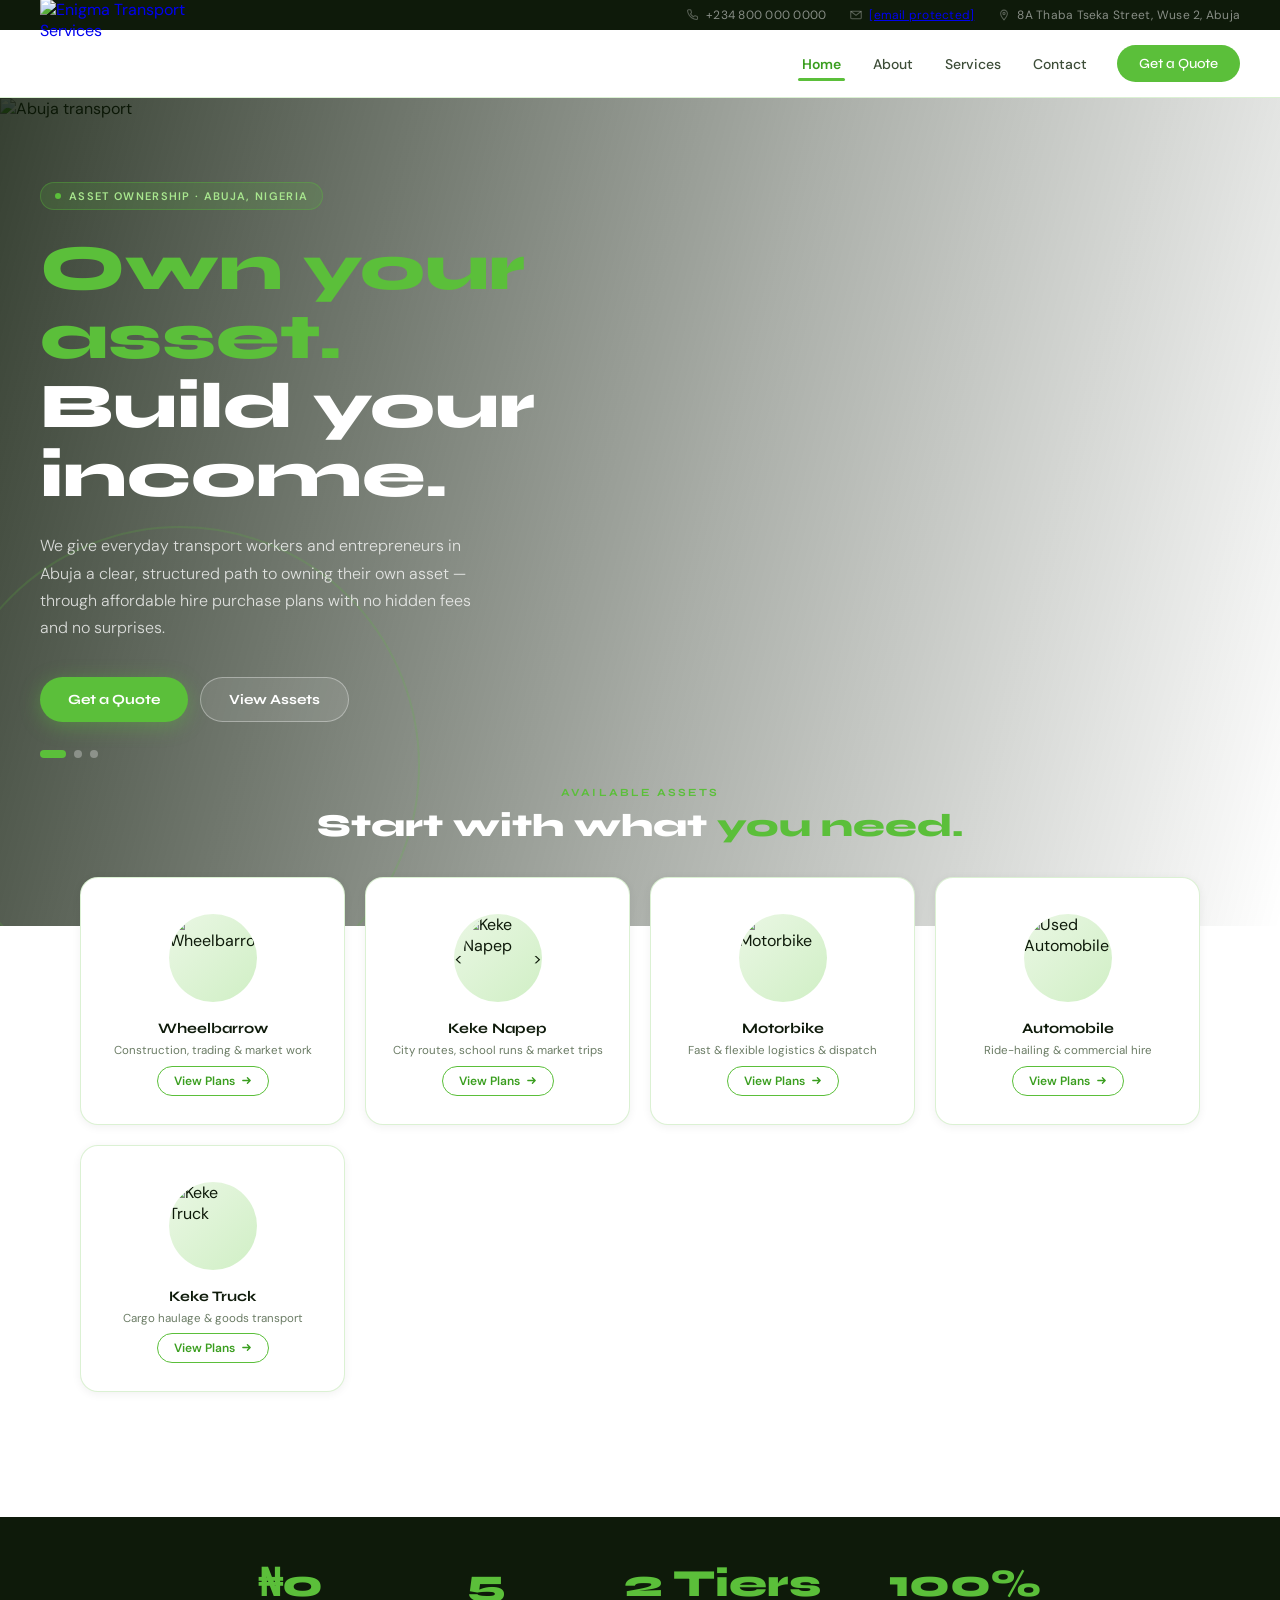
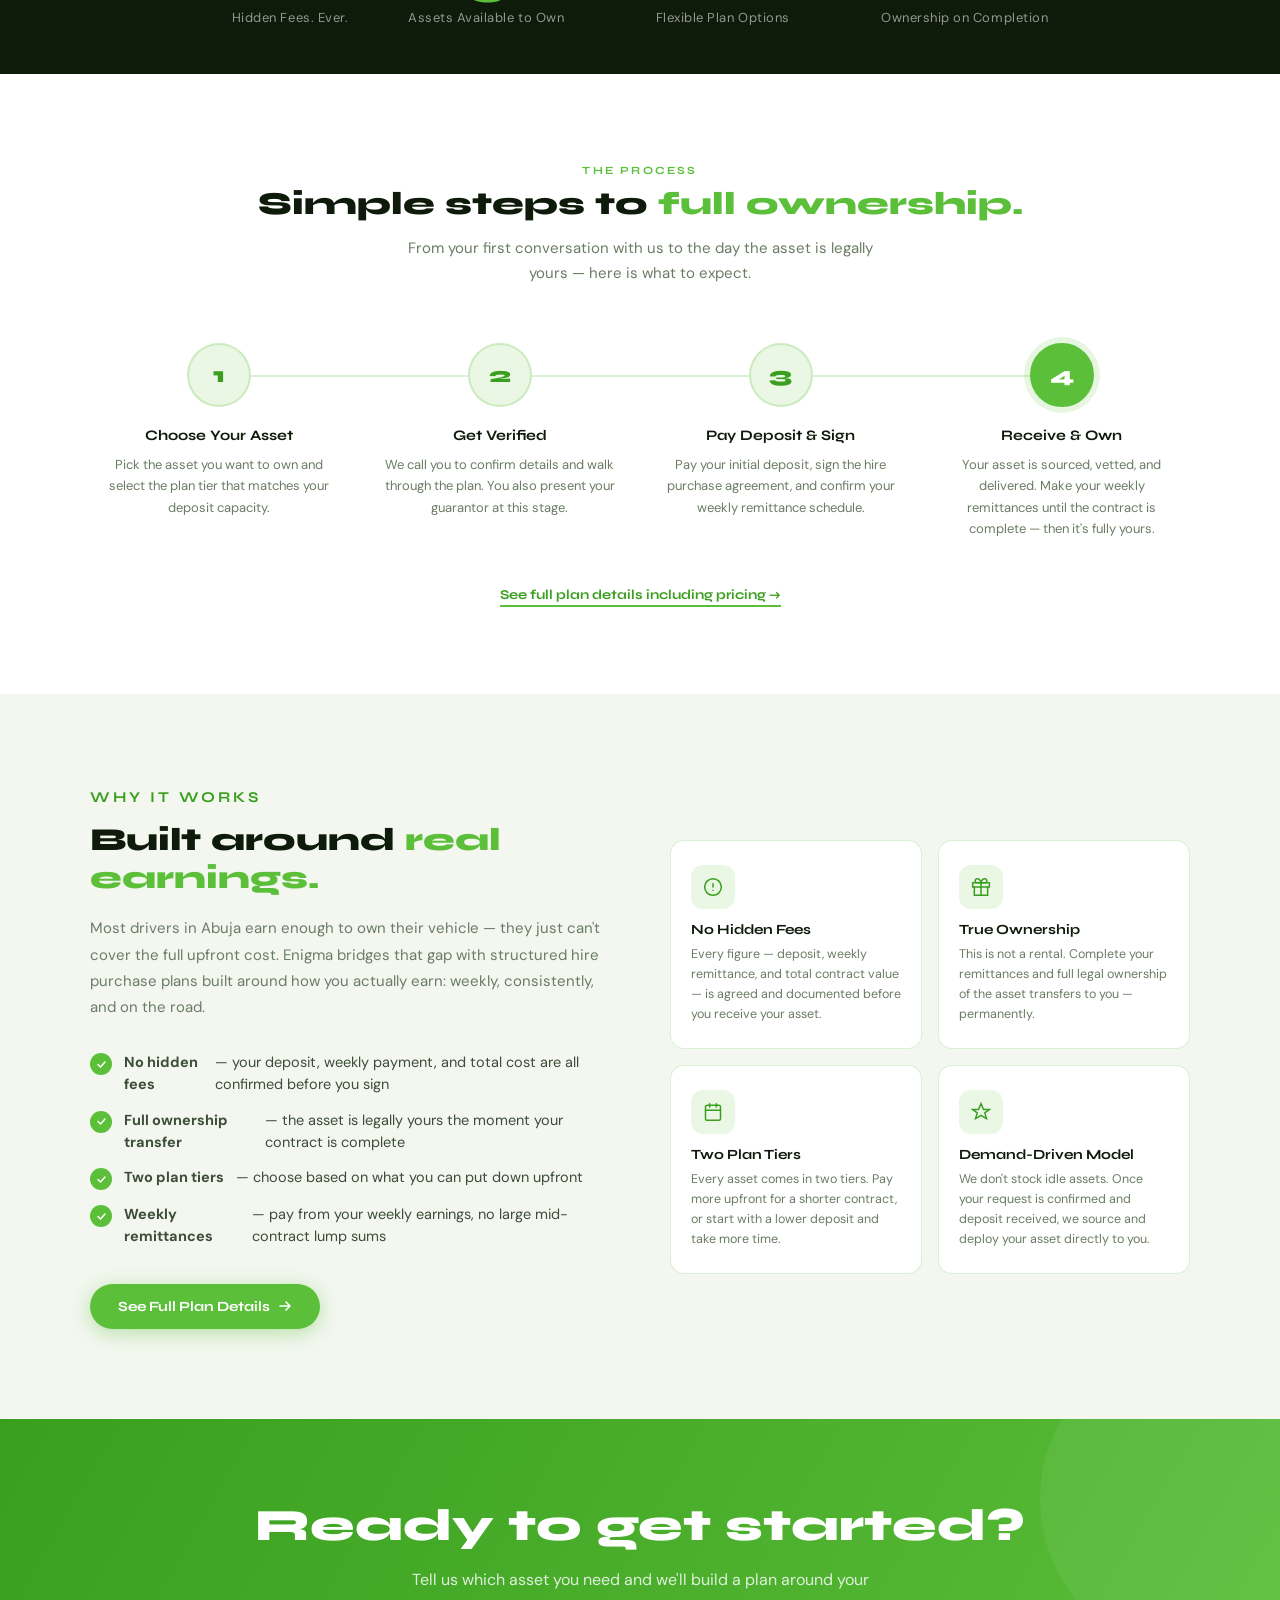
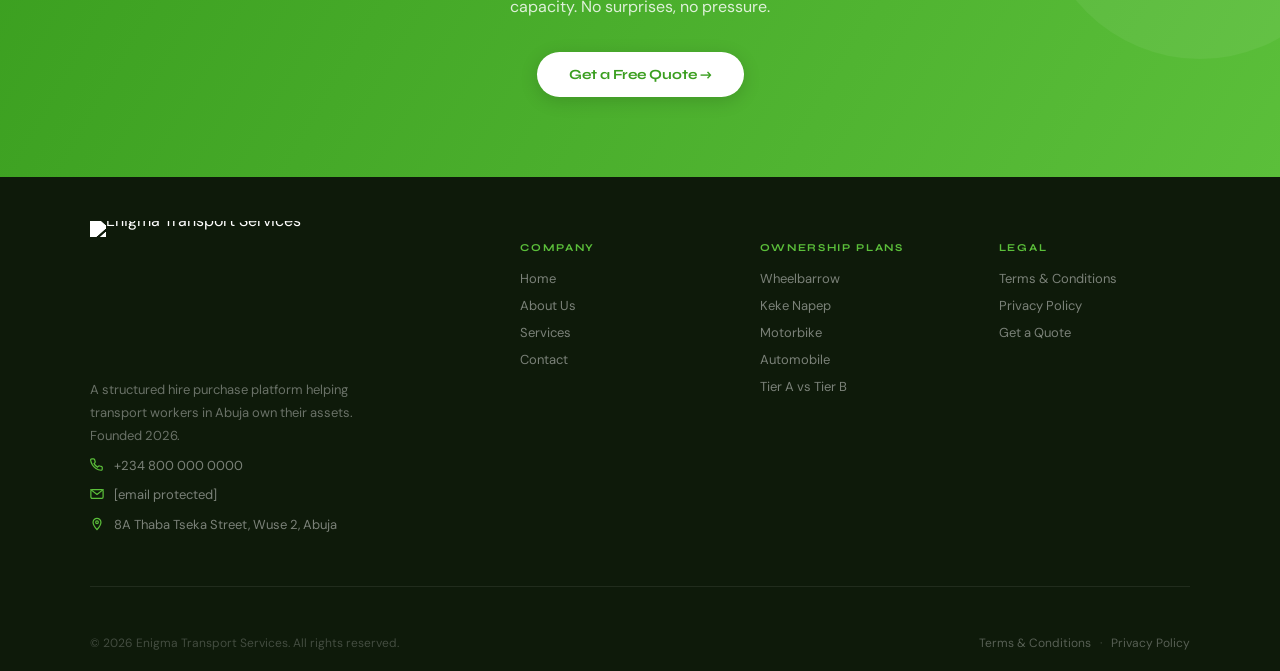
==== commit 246d5918: "Updated website" ====
--- a/index.html
+++ b/index.html
@@ -7,393 +7,17 @@
   <link rel="preconnect" href="https://fonts.googleapis.com">
   <link rel="preconnect" href="https://fonts.gstatic.com" crossorigin>
   <link href="https://fonts.googleapis.com/css2?family=Syne:wght@400;600;700;800&family=DM+Sans:ital,wght@0,300;0,400;0,500;0,600;1,300&display=swap" rel="stylesheet">
-
-  <style>
-    /* ── Top bar ── */
-    .top-bar {
-      display: flex; justify-content: flex-end; align-items: center;
-      gap: 24px; background: var(--ink); padding: 7px 40px;
-      font-size: 12px; color: rgba(255,255,255,0.5); letter-spacing: 0.02em;
-    }
-    .top-bar-item { display: flex; align-items: center; gap: 7px; }
-    .top-bar-item svg { flex-shrink: 0; opacity: 0.6; }
-    @media (max-width: 760px) { .top-bar { display: none; } }
-
-    /* ── Header ── */
-    .header {
-      position: sticky; top: 0; z-index: 100;
-      background: rgba(255,255,255,0.96);
-      backdrop-filter: blur(12px); -webkit-backdrop-filter: blur(12px);
-      border-bottom: 1.5px solid var(--border);
-      padding: 0 40px;
-      display: flex; align-items: center; justify-content: space-between;
-      height: 68px; animation: slideDown 0.5s ease both;
-    }
-
-    /* Logo placeholder
-       REPLACE: remove .logo-placeholder div entirely, keep only:
-       <img src="images/logo.png" alt="Enigma Transport Services"> */
-    .logo-link { text-decoration: none; display: flex; align-items: center; flex-shrink: 0; }
-    .logo-img-wrap { height: 40px; width: 168px; display: flex; align-items: center; }
-    .logo-placeholder {
-      width: 100%; height: 40px; background: var(--green-pale);
-      border: 1.5px dashed rgba(91,191,58,0.4); border-radius: 8px;
-      display: flex; align-items: center; justify-content: center; gap: 8px;
-    }
-    .logo-placeholder span {
-      font-family: var(--font-head); font-size: 10.5px; font-weight: 700;
-      letter-spacing: 0.1em; text-transform: uppercase; color: var(--green-dark);
-    }
-    .logo-img-wrap img { height: 40px; width: auto; display: block; object-fit: contain; }
-
-    /* Nav — bottom border slide-in */
-    .nav { display: flex; align-items: center; gap: 0; }
-    .nav a {
-      font-size: 14px; font-weight: 500; color: var(--ink-soft);
-      text-decoration: none; padding: 8px 16px;
-      position: relative; transition: color 0.22s; white-space: nowrap;
-    }
-    .nav a::after {
-      content: ''; position: absolute; bottom: 0; left: 50%; right: 50%;
-      height: 2.5px; background: var(--green); border-radius: 2px;
-      transition: left 0.28s cubic-bezier(.22,1,.36,1), right 0.28s cubic-bezier(.22,1,.36,1);
-    }
-    .nav a:hover { color: var(--green-dark); }
-    .nav a:hover::after { left: 12px; right: 12px; }
-    .nav a.active { color: var(--green-dark); font-weight: 600; }
-    .nav a.active::after { left: 12px; right: 12px; }
-    .nav-cta {
-      margin-left: 14px; font-family: var(--font-head); font-size: 13px; font-weight: 700;
-      background: var(--green); color: #fff !important;
-      padding: 10px 22px !important; border-radius: 100px !important;
-      border: none; cursor: pointer;
-      transition: background 0.2s, transform 0.2s !important;
-      flex-shrink: 0;
-    }
-    .nav-cta::after { display: none !important; }
-    .nav-cta:hover { background: var(--green-dark) !important; transform: scale(1.04) !important; }
-    .menu-toggle {
-      display: none; background: none; border: none;
-      cursor: pointer; padding: 6px; flex-direction: column; gap: 5px;
-    }
-    .menu-toggle span { display: block; width: 22px; height: 2px; background: var(--ink); border-radius: 2px; }
-
-*, *::before, *::after { box-sizing: border-box; margin: 0; padding: 0; }
-
-    :root {
-      --green:       #5bbf3a;
-      --green-dark:  #3a9e1f;
-      --green-dim:   rgba(91,191,58,0.18);
-      --green-pale:  #eaf7e4;
-      --ink:         #0e1a0a;
-      --ink-soft:    #3d4d38;
-      --muted:       #6b7c65;
-      --surface:     #ffffff;
-      --bg:          #f3f7f0;
-      --border:      rgba(91,191,58,0.22);
-      --radius-card: 18px;
-      --font-head:   'Syne', sans-serif;
-      --font-body:   'DM Sans', sans-serif;
-    }
-
-    html { scroll-behavior: smooth; }
-    body { font-family: var(--font-body); background: var(--surface); color: var(--ink); overflow-x: hidden; }
-
-    @keyframes fadeUp {
-      from { opacity: 0; transform: translateY(24px); }
-      to   { opacity: 1; transform: translateY(0); }
-    }
-    @keyframes slideDown {
-      from { transform: translateY(-100%); opacity: 0; }
-      to   { transform: translateY(0); opacity: 1; }
-    }
-
-    /* ─── Asset card image placeholders ───────────────────── */
-    .img-placeholder {
-      width: 100%; height: 100%; background: #d8e5d2;
-      display: flex; flex-direction: column; align-items: center; justify-content: center;
-      gap: 8px; position: relative; overflow: hidden;
-    }
-    .img-placeholder::before {
-      content: ''; position: absolute; inset: 0;
-      background: linear-gradient(rgba(138,171,128,0.18) 1px, transparent 1px),
-                  linear-gradient(90deg, rgba(138,171,128,0.18) 1px, transparent 1px);
-      background-size: 28px 28px;
-    }
-    .img-placeholder svg { width: 32px; height: 32px; color: #8aab80; opacity: 0.5; position: relative; z-index: 1; }
-    .img-placeholder span { font-size: 10.5px; font-weight: 600; letter-spacing: 0.1em; text-transform: uppercase; color: #8aab80; position: relative; z-index: 1; }
-
-    /* ─── Top bar ──────────────────────────────────────────── */
-    
-    
-
-    /* ─── Header ───────────────────────────────────────────── */
-    
-
-    
-    
-    
-    
-    
-    
-
-    /* ── Nav — bottom border slide-in on hover/active ── */
-    
-    
-    
-    
-    
-    
-    
-
-    
-    
-    
-
-    
-    
-
-    /* ─── Hero slideshow ───────────────────────────────────── */
-    .hero { position: relative; width: 100%; min-height: 92vh; display: flex; align-items: center; overflow: hidden; }
-    .hero-bg {
-      position: absolute; inset: 0; z-index: 2; pointer-events: none;
-      background: linear-gradient(105deg, rgba(10,22,5,0.82) 0%, rgba(10,22,5,0.35) 55%, transparent 100%);
-    }
-    .hero-bg::after { content: ''; position: absolute; bottom: -80px; left: -60px; width: 480px; height: 480px; border: 2px solid rgba(91,191,58,0.18); border-radius: 50%; pointer-events: none; }
-
-    /* slides container */
-    .hero-slides { position: absolute; inset: 0; z-index: 1; }
-    .hero-slide { position: absolute; inset: 0; opacity: 0; transition: opacity 1.2s ease-in-out; }
-    .hero-slide.active { opacity: 1; }
-    .hero-slide img { width: 100%; height: 100%; object-fit: cover; object-position: center; display: block; }
-
-    /* slide placeholder (visible until real images added) */
-    .slide-placeholder {
-      width: 100%; height: 100%;
-      display: flex; flex-direction: column; align-items: center; justify-content: center; gap: 14px;
-      position: relative; overflow: hidden;
-    }
-    .slide-placeholder.bg1 { background: linear-gradient(135deg, #1a3a10 0%, #0e1a0a 100%); }
-    .slide-placeholder.bg2 { background: linear-gradient(135deg, #0e2a1a 0%, #0a1a12 100%); }
-    .slide-placeholder.bg3 { background: linear-gradient(135deg, #1a2e0e 0%, #0e180a 100%); }
-    .slide-placeholder::before {
-      content: ''; position: absolute; inset: 0;
-      background: linear-gradient(rgba(91,191,58,0.06) 1px, transparent 1px),
-                  linear-gradient(90deg, rgba(91,191,58,0.06) 1px, transparent 1px);
-      background-size: 48px 48px;
-    }
-    .slide-placeholder svg { width: 48px; height: 48px; color: rgba(255,255,255,0.15); position: relative; z-index: 1; }
-    .slide-placeholder span { font-size: 11px; font-weight: 600; letter-spacing: 0.16em; text-transform: uppercase; color: rgba(255,255,255,0.2); position: relative; z-index: 1; }
-    .slide-label {
-      position: absolute; top: 22px; right: 22px; z-index: 2;
-      background: rgba(91,191,58,0.15); border: 1px solid rgba(91,191,58,0.25);
-      border-radius: 100px; padding: 5px 14px;
-      font-size: 10.5px; font-weight: 600; letter-spacing: 0.1em; text-transform: uppercase;
-      color: rgba(255,255,255,0.4);
-    }
-
-    /* dot indicators */
-    .hero-dots {
-      position: absolute; bottom: 168px; left: 40px; z-index: 4;
-      display: flex; gap: 8px; align-items: center;
-    }
-    .hero-dot {
-      height: 8px; border-radius: 4px; border: none; cursor: pointer; padding: 0;
-      background: rgba(255,255,255,0.3);
-      width: 8px;
-      transition: background 0.35s, width 0.35s cubic-bezier(.22,1,.36,1);
-    }
-    .hero-dot.active { background: var(--green); width: 26px; }
-
-    .hero-content { position: relative; z-index: 3; padding: 80px 40px 200px; max-width: 620px; }
-    .hero-badge { display: inline-flex; align-items: center; gap: 8px; background: rgba(91,191,58,0.15); border: 1px solid rgba(91,191,58,0.35); border-radius: 100px; padding: 6px 14px; font-size: 11px; font-weight: 600; letter-spacing: 0.12em; text-transform: uppercase; color: #a8e68e; margin-bottom: 24px; animation: fadeUp 0.6s 0.1s both; }
-    .hero-badge::before { content: ''; width: 6px; height: 6px; background: var(--green); border-radius: 50%; }
-    .hero-title { font-family: var(--font-head); font-size: clamp(2.4rem, 5.5vw, 4rem); font-weight: 800; line-height: 1.08; color: #fff; margin-bottom: 22px; animation: fadeUp 0.6s 0.2s both; }
-    .hero-title .accent { color: var(--green); }
-    .hero-desc { font-size: 16px; font-weight: 300; line-height: 1.7; color: rgba(255,255,255,0.78); max-width: 440px; margin-bottom: 36px; animation: fadeUp 0.6s 0.3s both; }
-    .hero-actions { display: flex; gap: 12px; flex-wrap: wrap; animation: fadeUp 0.6s 0.4s both; }
-
-    .btn-primary { font-family: var(--font-head); font-size: 14px; font-weight: 700; background: var(--green); color: #fff; border: none; border-radius: 100px; padding: 14px 28px; cursor: pointer; transition: background 0.25s, transform 0.2s, box-shadow 0.25s; box-shadow: 0 4px 20px rgba(91,191,58,0.4); }
-    .btn-primary:hover { background: var(--green-dark); transform: translateY(-2px); box-shadow: 0 8px 28px rgba(91,191,58,0.45); }
-    .btn-ghost { font-family: var(--font-head); font-size: 14px; font-weight: 700; background: rgba(255,255,255,0.1); color: #fff; border: 1.5px solid rgba(255,255,255,0.35); border-radius: 100px; padding: 13px 28px; cursor: pointer; backdrop-filter: blur(6px); transition: background 0.25s, border-color 0.25s, transform 0.2s; }
-    .btn-ghost:hover { background: rgba(255,255,255,0.18); border-color: rgba(255,255,255,0.7); transform: translateY(-2px); }
-
-    /* ─── Cards section ─────────────────────────────────────── */
-    .cards-section { position: relative; z-index: 10; margin-top: -140px; padding: 0 40px 80px; }
-    .cards-header { text-align: center; margin-bottom: 32px; animation: fadeUp 0.5s 0.1s both; }
-    .section-eyebrow { font-family: var(--font-head); font-size: 11px; font-weight: 700; letter-spacing: 0.2em; text-transform: uppercase; color: var(--green); margin-bottom: 8px; }
-    .section-title { font-family: var(--font-head); font-size: clamp(1.5rem, 2.5vw, 2rem); font-weight: 800; color: #fff; line-height: 1.2; }
-    .section-title .accent { color: var(--green); }
-
-    .cards { display: grid; grid-template-columns: repeat(4, 1fr); gap: 20px; max-width: 1120px; margin: 0 auto; }
-    @media (max-width: 960px) { .cards { grid-template-columns: repeat(2,1fr); } }
-    @media (max-width: 560px) { .cards { grid-template-columns: 1fr; } }
-
-    .card { position: relative; background: var(--surface); border-radius: var(--radius-card); border: 1.5px solid var(--border); padding: 36px 20px 28px; display: flex; flex-direction: column; align-items: center; box-shadow: 0 2px 10px rgba(0,0,0,0.06); transition: transform 0.38s cubic-bezier(.22,1,.36,1), box-shadow 0.38s, border-color 0.3s; cursor: pointer; overflow: hidden; animation: fadeUp 0.55s both; }
-    .card:nth-child(1) { animation-delay: 0.08s; }
-    .card:nth-child(2) { animation-delay: 0.16s; }
-    .card:nth-child(3) { animation-delay: 0.24s; }
-    .card:nth-child(4) { animation-delay: 0.32s; }
-    .card::before { content: ''; position: absolute; inset: 0 0 auto 0; height: 3px; background: linear-gradient(90deg, var(--green), var(--green-dark)); border-radius: var(--radius-card) var(--radius-card) 0 0; opacity: 0; transition: opacity 0.3s; }
-    .card::after { content: ''; position: absolute; inset: 0; background: radial-gradient(circle at 50% 30%, rgba(91,191,58,0.1) 0%, transparent 68%); opacity: 0; transition: opacity 0.4s; pointer-events: none; }
-    .card:hover { transform: translateY(-10px) scale(1.015); box-shadow: 0 20px 48px rgba(91,191,58,0.16), 0 4px 14px rgba(0,0,0,0.08); border-color: var(--green); }
-    .card:hover::before { opacity: 1; }
-    .card:hover::after  { opacity: 1; }
-
-    .card-img-wrap { width: 88px; height: 88px; border-radius: 50%; background: linear-gradient(135deg, #eaf7e4, #d0efc5); display: flex; align-items: center; justify-content: center; margin-bottom: 18px; flex-shrink: 0; transition: transform 0.38s cubic-bezier(.22,1,.36,1); position: relative; z-index: 1; overflow: hidden; }
-    .card:hover .card-img-wrap { transform: scale(1.1) rotate(-4deg); }
-    .card-img-wrap img { width: 100%; height: 100%; object-fit: cover; border-radius: 50%; display: block; }
-    .card-img-wrap .mini-ph { width: 100%; height: 100%; background: #d0efc5; display: flex; align-items: center; justify-content: center; border-radius: 50%; }
-    .card-img-wrap .mini-ph svg { width: 36px; height: 36px; color: #6aab50; opacity: 0.6; }
-
-    .card-title { font-family: var(--font-head); font-size: 14.5px; font-weight: 700; color: var(--ink); text-align: center; margin-bottom: 5px; position: relative; z-index: 1; }
-    .card-sub { font-size: 11.5px; color: var(--muted); text-align: center; line-height: 1.5; margin-bottom: 6px; position: relative; z-index: 1; }
-    .card-btn { display: inline-flex; align-items: center; gap: 6px; font-family: var(--font-body); font-size: 12px; font-weight: 600; color: var(--green-dark); background: transparent; border: 1.5px solid var(--green); border-radius: 100px; padding: 6px 16px; cursor: pointer; transition: background 0.25s, color 0.25s, transform 0.2s; position: relative; z-index: 1; }
-    .card-btn svg { width: 11px; height: 11px; transition: transform 0.2s; }
-    .card:hover .card-btn { background: var(--green); color: #fff; transform: scale(1.04); }
-    .card:hover .card-btn svg { transform: translateX(3px); }
-
-    /* ─── Stats strip ───────────────────────────────────────── */
-    .stats { background: var(--ink); padding: 48px 40px; display: flex; justify-content: center; gap: 60px; flex-wrap: wrap; }
-    .stat { text-align: center; animation: fadeUp 0.5s both; }
-    .stat:nth-child(1) { animation-delay: 0.1s; }
-    .stat:nth-child(2) { animation-delay: 0.2s; }
-    .stat:nth-child(3) { animation-delay: 0.3s; }
-    .stat:nth-child(4) { animation-delay: 0.4s; }
-    .stat-num { font-family: var(--font-head); font-size: 2.4rem; font-weight: 800; color: var(--green); line-height: 1; margin-bottom: 6px; }
-    .stat-label { font-size: 13px; color: rgba(255,255,255,0.55); letter-spacing: 0.04em; }
-
-    /* ─── Why choose us ─────────────────────────────────────── */
-    .why { background: var(--bg); padding: 90px 40px; }
-    .why-inner { max-width: 1100px; margin: 0 auto; display: grid; grid-template-columns: 1fr 1fr; gap: 60px; align-items: center; }
-    @media (max-width: 820px) { .why-inner { grid-template-columns: 1fr; } }
-    .why-text .section-eyebrow { color: var(--green-dark); margin-bottom: 10px; }
-    .why-text .section-title { color: var(--ink); margin-bottom: 18px; }
-    .why-text p { font-size: 15px; line-height: 1.75; color: var(--muted); margin-bottom: 32px; }
-    .why-list { list-style: none; display: flex; flex-direction: column; gap: 14px; }
-    .why-list li { display: flex; align-items: flex-start; gap: 12px; font-size: 14.5px; color: var(--ink-soft); line-height: 1.5; }
-    .check { flex-shrink: 0; width: 22px; height: 22px; background: var(--green); border-radius: 50%; display: flex; align-items: center; justify-content: center; margin-top: 1px; }
-    .check svg { width: 11px; height: 11px; }
-    .why-features { display: grid; grid-template-columns: 1fr 1fr; gap: 16px; }
-    .feat-card { background: var(--surface); border: 1.5px solid var(--border); border-radius: 14px; padding: 24px 20px; transition: transform 0.3s, box-shadow 0.3s; }
-    .feat-card:hover { transform: translateY(-4px); box-shadow: 0 10px 28px rgba(91,191,58,0.12); }
-    .feat-icon { width: 44px; height: 44px; border-radius: 12px; background: var(--green-pale); display: flex; align-items: center; justify-content: center; margin-bottom: 12px; }
-    .feat-icon svg { width: 20px; height: 20px; color: var(--green-dark); }
-    .feat-card h4 { font-family: var(--font-head); font-size: 14px; font-weight: 700; color: var(--ink); margin-bottom: 6px; }
-    .feat-card p { font-size: 12.5px; color: var(--muted); line-height: 1.6; }
-
-    /* ─── CTA Banner ────────────────────────────────────────── */
-    .cta-banner { background: linear-gradient(120deg, var(--green-dark) 0%, var(--green) 100%); padding: 80px 40px; text-align: center; position: relative; overflow: hidden; }
-    .cta-banner::before { content: ''; position: absolute; top: -80px; right: -80px; width: 320px; height: 320px; border-radius: 50%; background: rgba(255,255,255,0.06); pointer-events: none; }
-    .cta-banner h2 { font-family: var(--font-head); font-size: clamp(1.8rem, 3.5vw, 2.8rem); font-weight: 800; color: #fff; margin-bottom: 14px; position: relative; z-index: 1; }
-    .cta-banner p { font-size: 16px; color: rgba(255,255,255,0.82); max-width: 480px; margin: 0 auto 32px; line-height: 1.7; position: relative; z-index: 1; }
-    .btn-white { font-family: var(--font-head); font-size: 14px; font-weight: 700; background: #fff; color: var(--green-dark); border: none; border-radius: 100px; padding: 14px 32px; cursor: pointer; transition: transform 0.2s, box-shadow 0.2s; box-shadow: 0 4px 18px rgba(0,0,0,0.15); position: relative; z-index: 1; }
-    .btn-white:hover { transform: translateY(-2px) scale(1.03); box-shadow: 0 8px 28px rgba(0,0,0,0.2); }
-
-    /* ─── Footer ────────────────────────────────────────────── */
-    footer { background: var(--ink); padding: 60px 40px 32px; }
-    .footer-grid { max-width: 1100px; margin: 0 auto; display: grid; grid-template-columns: 2fr 1fr 1fr 1fr; gap: 40px; padding-bottom: 48px; border-bottom: 1px solid rgba(255,255,255,0.08); margin-bottom: 28px; }
-    @media (max-width: 820px) { .footer-grid { grid-template-columns: 1fr 1fr; } }
-    @media (max-width: 500px) { .footer-grid { grid-template-columns: 1fr; } }
-    .footer-brand { display: flex; flex-direction: column; gap: 14px; }
-    .footer-logo-wrap { height: 36px; width: 150px; }
-    .footer-logo-placeholder {
-      width: 100%; height: 36px; background: rgba(255,255,255,0.06);
-      border: 1.5px dashed rgba(255,255,255,0.12); border-radius: 6px;
-      display: flex; align-items: center; justify-content: center; gap: 8px;
-    }
-    .footer-logo-placeholder span { font-family: var(--font-head); font-size: 10px; font-weight: 700; letter-spacing: 0.1em; text-transform: uppercase; color: rgba(255,255,255,0.25); }
-    .footer-brand p { font-size: 13px; color: rgba(255,255,255,0.4); line-height: 1.7; max-width: 260px; }
-    .footer-col h5 { font-family: var(--font-head); font-size: 11px; font-weight: 700; letter-spacing: 0.14em; text-transform: uppercase; color: var(--green); margin-bottom: 16px; }
-    .footer-col a { display: block; font-size: 13px; color: rgba(255,255,255,0.45); text-decoration: none; margin-bottom: 10px; transition: color 0.2s; }
-    .footer-col a:hover { color: var(--green); }
-    .footer-bottom { max-width: 1100px; margin: 0 auto; display: flex; justify-content: space-between; align-items: center; flex-wrap: wrap; gap: 10px; font-size: 12px; color: rgba(255,255,255,0.25); }
-
-    /* ─── Responsive ────────────────────────────────────────── */
-    @media (max-width: 760px) {
-      
-      
-      
-      
-      
-      
-      
-      .nav a.active, 
-      
-      .hero-content { padding: 60px 20px 180px; }
-      .hero-dots { left: 20px; bottom: 160px; }
-      .cards-section { padding: 0 20px 60px; }
-      .stats { gap: 30px; padding: 40px 20px; }
-      .why { padding: 60px 20px; }
-      .cta-banner { padding: 60px 20px; }
-      footer { padding: 48px 20px 28px; }
-    }
-
-    /* ── Footer ─────────────────────────────────────────── */
-    footer { background: var(--ink); padding: 64px 40px 0; }
-    .footer-top { max-width: 1100px; margin: 0 auto; display: grid; grid-template-columns: 1.6fr 1fr 1fr 1fr; gap: 48px; padding-bottom: 52px; border-bottom: 1px solid rgba(255,255,255,0.08); }
-    @media (max-width: 900px) { .footer-top { grid-template-columns: 1fr 1fr; } }
-    @media (max-width: 520px) { .footer-top { grid-template-columns: 1fr; } }
-
-    /* brand column spans full width of brand cell */
-    .footer-brand { display: flex; flex-direction: column; gap: 18px; }
-    .footer-logo-wrap { height: 38px; width: 160px; }
-    .footer-logo-placeholder {
-      width: 100%; height: 38px;
-      background: rgba(255,255,255,0.05);
-      border: 1.5px dashed rgba(255,255,255,0.14);
-      border-radius: 8px;
-      display: flex; align-items: center; justify-content: center; gap: 8px;
-    }
-    .footer-logo-placeholder span {
-      font-family: var(--font-head); font-size: 10px; font-weight: 700;
-      letter-spacing: 0.1em; text-transform: uppercase; color: rgba(255,255,255,0.2);
-    }
-    .footer-tagline { font-size: 13px; color: rgba(255,255,255,0.38); line-height: 1.75; max-width: 280px; }
-
-    /* contact block */
-    .footer-contact-block { display: flex; flex-direction: column; gap: 10px; }
-    .footer-contact-item { display: flex; align-items: flex-start; gap: 10px; }
-    .footer-contact-icon { width: 14px; height: 14px; flex-shrink: 0; color: var(--green); margin-top: 2px; }
-    .footer-contact-item a,
-    .footer-contact-item span { font-size: 13px; color: rgba(255,255,255,0.45); text-decoration: none; line-height: 1.5; transition: color 0.2s; }
-    .footer-contact-item a:hover { color: var(--green); }
-
-    /* link columns */
-    .footer-links { display: contents; }
-    .footer-col h5 {
-      font-family: var(--font-head); font-size: 10.5px; font-weight: 700;
-      letter-spacing: 0.16em; text-transform: uppercase;
-      color: var(--green); margin-bottom: 16px;
-    }
-    .footer-col a {
-      display: block; font-size: 13px; color: rgba(255,255,255,0.45);
-      text-decoration: none; margin-bottom: 10px; transition: color 0.2s;
-    }
-    .footer-col a:hover { color: var(--green); }
-
-    /* bottom bar */
-    .footer-bottom {
-      max-width: 1100px; margin: 0 auto;
-      display: flex; justify-content: space-between; align-items: center;
-      flex-wrap: wrap; gap: 10px;
-      padding: 20px 0;
-      font-size: 12px; color: rgba(255,255,255,0.22);
-    }
-    .footer-bottom a { color: rgba(255,255,255,0.3); text-decoration: none; transition: color 0.2s; }
-    .footer-bottom a:hover { color: var(--green); }
-    .footer-dot { margin: 0 6px; }
-
-    @media (max-width: 760px) {
-      footer { padding: 48px 20px 0; }
-      .footer-bottom { padding: 16px 0; }
-    }
-  </style>
+  <link rel="stylesheet" href="style.css" />
+  
 </head>
 <body>
-
-    <!-- Top bar -->
-  <div class="top-bar">
+<div id="splash-screen">
+  <div class="splash-logo-wrap">
+    <img src="images/transport_logo.png" alt="Enigma Transport Services" class="splash-logo">
+    <div class="splash-tagline">Enigma Transport Services Ltd.</div>
+  </div>
+</div>
+     <div class="top-bar">
     <div class="top-bar-item">
       <!--
         ICON PLACEHOLDER — replace svg with:
@@ -416,7 +40,7 @@
         <img src="images/icon-location-sm.svg" alt="" width="12" height="12">
       -->
       <svg width="12" height="12" viewBox="0 0 16 16" fill="none" stroke="currentColor" stroke-width="1.4" stroke-linecap="round" stroke-linejoin="round"><path d="M8 1.5A4.5 4.5 0 0112.5 6c0 3.5-4.5 8.5-4.5 8.5S3.5 9.5 3.5 6A4.5 4.5 0 018 1.5z"/><circle cx="8" cy="6" r="1.5"/></svg>
-      Wuse 2, Abuja
+      8A Thaba Tseka Street, Wuse 2, Abuja
     </div>
   </div>
 
@@ -424,14 +48,9 @@
   <header class="header">
     <a href="home.html" class="logo-link">
       <div class="logo-img-wrap">
-        <!--
-          LOGO PLACEHOLDER — replace this entire div with:
-          <img src="images/logo.png" alt="Enigma Transport Services">
-        -->
-        <div class="logo-placeholder">
-          <svg width="16" height="16" viewBox="0 0 18 18" fill="none"><rect x="1" y="5" width="16" height="10" rx="2" stroke="#3a9e1f" stroke-width="1.5"/><path d="M5 5V4a4 4 0 018 0v1" stroke="#3a9e1f" stroke-width="1.5" stroke-linecap="round"/></svg>
-          <span>logo.png</span>
-        </div>
+        
+          <img src="images/transport_logo.png" alt="Enigma Transport Services">
+        
       </div>
     </a>
 
@@ -450,44 +69,25 @@
   </header>
 
   <!-- Hero with slideshow -->
-  <section class="hero">
-
-    <div class="hero-slides" id="heroSlides">
-
-      <!-- SLIDE 1
-           REPLACE: remove .slide-placeholder div, add:
-           <img src="images/hero-1.jpg" alt="Abuja transport"> -->
-      <div class="hero-slide active">
-        <div class="slide-placeholder bg1">
-          <svg viewBox="0 0 48 48" fill="none" stroke="currentColor" stroke-width="1.2" stroke-linecap="round"><rect x="4" y="28" width="40" height="14" rx="3"/><path d="M8 28l6-14h20l6 14"/><rect x="12" y="18" width="24" height="10" rx="1"/><circle cx="13" cy="44" r="4"/><circle cx="35" cy="44" r="4"/></svg>
-          <span>hero-1.jpg</span>
-          <div class="slide-label">Slide 1 of 3</div>
-        </div>
-      </div>
-
-      <!-- SLIDE 2
-           REPLACE: remove .slide-placeholder div, add:
-           <img src="images/hero-2.jpg" alt="Abuja roads"> -->
-      <div class="hero-slide">
-        <div class="slide-placeholder bg2">
-          <svg viewBox="0 0 48 48" fill="none" stroke="currentColor" stroke-width="1.2" stroke-linecap="round"><circle cx="14" cy="36" r="7"/><circle cx="38" cy="36" r="7"/><path d="M14 36L22 18h14l8 12"/><path d="M22 18l4-10 9 5"/></svg>
-          <span>hero-2.jpg</span>
-          <div class="slide-label">Slide 2 of 3</div>
-        </div>
-      </div>
-
-      <!-- SLIDE 3
-           REPLACE: remove .slide-placeholder div, add:
-           <img src="images/hero-3.jpg" alt="Driver with vehicle"> -->
-      <div class="hero-slide">
-        <div class="slide-placeholder bg3">
-          <svg viewBox="0 0 48 48" fill="none" stroke="currentColor" stroke-width="1.2" stroke-linecap="round"><rect x="8" y="22" width="32" height="18" rx="3"/><path d="M10 22l5-12h18l5 12"/><circle cx="16" cy="42" r="4"/><circle cx="32" cy="42" r="4"/><path d="M20 22v-4a4 4 0 018 0v4"/></svg>
-          <span>hero-3.jpg</span>
-          <div class="slide-label">Slide 3 of 3</div>
-        </div>
-      </div>
-
-    </div>
+<section class="hero">
+  <div class="hero-slides" id="heroSlides">
+
+    <!-- Slide 1 -->
+    <div class="hero-slide active">
+      <img src="images/enigma1.png" alt="Abuja transport">
+    </div>
+
+    <!-- Slide 2 -->
+    <div class="hero-slide">
+      <img src="images/enigma2.png" alt="Abuja roads">
+    </div>
+
+    <!-- Slide 3 -->
+    <div class="hero-slide">
+      <img src="images/kekeman.png" alt="Driver with vehicle">
+    </div>
+
+  </div>
 
     <div class="hero-bg"></div>
 
@@ -529,17 +129,16 @@
 
       <div class="card" onclick="window.location.href='services.html'">
         <div class="card-img-wrap">
-          <!--
-            REPLACE: remove .mini-ph div, add:
-            <img src="images/wheelbarrow.jpg" alt="Wheelbarrow">
-          -->
-          <div class="mini-ph">
-            <svg viewBox="0 0 36 36" fill="none" stroke="currentColor" stroke-width="1.8" stroke-linecap="round" stroke-linejoin="round"><rect x="5" y="17" width="18" height="10" rx="1.5"/><circle cx="11" cy="29" r="4"/><line x1="5" y1="17" x2="3" y2="11"/><line x1="23" y1="17" x2="25" y2="11"/><line x1="3" y1="11" x2="25" y2="11"/></svg>
-          </div>
-        </div>
+          
+            <img src="images/wheelbarrow.png" alt="Wheelbarrow">
+        
+          
+        </div>
+
+        
         <p class="card-title">Wheelbarrow</p>
         <p class="card-sub">Construction, trading &amp; market work</p>
-        <button class="card-btn" onclick="event.stopPropagation(); window.location.href='services.html'">
+        <button class="card-btn" onclick="event.stopPropagation(); window.location.href='services.html#wheelbarrow'">
           View Plans
           <svg viewBox="0 0 12 12" fill="none"><path d="M2 6h8M7 3l3 3-3 3" stroke="currentColor" stroke-width="1.5" stroke-linecap="round" stroke-linejoin="round"/></svg>
         </button>
@@ -547,57 +146,61 @@
 
       <div class="card" onclick="window.location.href='services.html'">
         <div class="card-img-wrap">
-          <!--
-            REPLACE: remove .mini-ph div, add:
-            <img src="images/keke.jpg" alt="Keke Napep">
-          -->
-          <div class="mini-ph">
-            <svg viewBox="0 0 36 36" fill="none" stroke="currentColor" stroke-width="1.8" stroke-linecap="round" stroke-linejoin="round"><rect x="6" y="14" width="18" height="12" rx="2"/><path d="M7 14l4-7h10l4 7"/><circle cx="10" cy="28" r="3.5"/><circle cx="24" cy="28" r="3.5"/></svg>
-          </div>
+          <
+            <img src="images/keke.png" alt="Keke Napep">
+         >
         </div>
         <p class="card-title">Keke Napep</p>
         <p class="card-sub">City routes, school runs &amp; market trips</p>
-        <button class="card-btn" onclick="event.stopPropagation(); window.location.href='services.html'">
+        <button class="card-btn" onclick="event.stopPropagation(); window.location.href='services.html#keke-napep'">
           View Plans
           <svg viewBox="0 0 12 12" fill="none"><path d="M2 6h8M7 3l3 3-3 3" stroke="currentColor" stroke-width="1.5" stroke-linecap="round" stroke-linejoin="round"/></svg>
         </button>
       </div>
 
+      <div class="card" onclick="window.location.href='services.html#motorbike'">
+        <div class="card-img-wrap">
+          
+            <img src="images/bike.png" alt="Motorbike">
+          
+          
+        </div>
+        <p class="card-title">Motorbike</p>
+        <p class="card-sub">Fast & flexible logistics & dispatch</p>
+        <button class="card-btn" onclick="event.stopPropagation(); window.location.href='services.html#motorbike'">
+          View Plans
+          <svg viewBox="0 0 12 12" fill="none"><path d="M2 6h8M7 3l3 3-3 3" stroke="currentColor" stroke-width="1.5" stroke-linecap="round" stroke-linejoin="round"/></svg>
+        </button>
+      </div>
+
       <div class="card" onclick="window.location.href='services.html'">
         <div class="card-img-wrap">
-          <!--
-            REPLACE: remove .mini-ph div, add:
-            <img src="images/motorcycle.jpg" alt="Motorbike">
-          -->
-          <div class="mini-ph">
-            <svg viewBox="0 0 36 36" fill="none" stroke="currentColor" stroke-width="1.8" stroke-linecap="round" stroke-linejoin="round"><circle cx="9" cy="26" r="5"/><circle cx="27" cy="26" r="5"/><path d="M9 26L15 14h9l5 8"/><path d="M15 14l3-5 5 3"/></svg>
-          </div>
-        </div>
-        <p class="card-title">Motorbike</p>
-        <p class="card-sub">Fast & flexible logistics & dispatch</p>
-        <button class="card-btn" onclick="event.stopPropagation(); window.location.href='services.html'">
+          
+            <img src="images/car.png" alt="Used Automobile">
+         
+        </div>
+        <p class="card-title">Automobile</p>
+        <p class="card-sub">Ride-hailing & commercial hire</p>
+        <button class="card-btn" onclick="event.stopPropagation(); window.location.href='services.html#automobile'">
           View Plans
           <svg viewBox="0 0 12 12" fill="none"><path d="M2 6h8M7 3l3 3-3 3" stroke="currentColor" stroke-width="1.5" stroke-linecap="round" stroke-linejoin="round"/></svg>
         </button>
       </div>
-
-      <div class="card" onclick="window.location.href='services.html'">
+<div class="card" onclick="window.location.href='services.html#keke-truck'">
         <div class="card-img-wrap">
-          <!--
-            REPLACE: remove .mini-ph div, add:
-            <img src="images/car.jpg" alt="Used Automobile">
-          -->
-          <div class="mini-ph">
-            <svg viewBox="0 0 36 36" fill="none" stroke="currentColor" stroke-width="1.8" stroke-linecap="round" stroke-linejoin="round"><rect x="3" y="19" width="30" height="10" rx="2"/><path d="M5 19l4-8h18l4 8"/><rect x="8" y="13" width="20" height="6" rx="1"/><circle cx="10" cy="31" r="3"/><circle cx="26" cy="31" r="3"/></svg>
-          </div>
-        </div>
-        <p class="card-title">Used Automobile</p>
-        <p class="card-sub">Ride-hailing & commercial hire</p>
-        <button class="card-btn" onclick="event.stopPropagation(); window.location.href='services.html'">
+          
+            <img src="images/keke-truck.jpg" alt="Keke Truck">
+         
+        </div>
+        <p class="card-title">Keke Truck</p>
+        <p class="card-sub">Cargo haulage &amp; goods transport</p>
+        <button class="card-btn" onclick="event.stopPropagation(); window.location.href='services.html#keke-truck'">
           View Plans
           <svg viewBox="0 0 12 12" fill="none"><path d="M2 6h8M7 3l3 3-3 3" stroke="currentColor" stroke-width="1.5" stroke-linecap="round" stroke-linejoin="round"/></svg>
         </button>
       </div>
+
+      
 
     </div>
 
@@ -609,7 +212,7 @@
   <!-- Stats -->
   <div class="stats">
     <div class="stat"><div class="stat-num">₦0</div><div class="stat-label">Hidden Fees. Ever.</div></div>
-    <div class="stat"><div class="stat-num">4</div><div class="stat-label">Assets Available to Own</div></div>
+    <div class="stat"><div class="stat-num">5</div><div class="stat-label">Assets Available to Own</div></div>
     <div class="stat"><div class="stat-num">2 Tiers</div><div class="stat-label">Flexible Plan Options</div></div>
     <div class="stat"><div class="stat-num">100%</div><div class="stat-label">Ownership on Completion</div></div>
   </div>
@@ -626,9 +229,9 @@
         </p>
       </div>
 
-      <div style="display:grid; grid-template-columns:repeat(4,1fr); gap:24px; position:relative;">
+      <div class="how-steps-grid">
         <!-- connector line -->
-        <div style="position:absolute; top:32px; left:12.5%; right:12.5%; height:2px; background:var(--border); pointer-events:none;"></div>
+        <div class="how-steps-connector"></div>
 
         <!-- Step 1 -->
         <div style="display:flex; flex-direction:column; align-items:center; text-align:center; padding:0 12px;">
@@ -753,22 +356,11 @@
 
     <!-- Footer -->
   <footer>
-    <div class="footer-top">
-      <div class="footer-brand">
-        <!--
-          FOOTER LOGO PLACEHOLDER
-          Replace the .footer-logo-placeholder div with:
-          <img src="images/logo-white.png" alt="Enigma Transport Services" style="height:36px;width:auto;display:block;">
-        -->
-        <div class="footer-logo-wrap">
-          <div class="footer-logo-placeholder">
-            <svg width="18" height="18" viewBox="0 0 18 18" fill="none">
-              <rect x="1" y="5" width="16" height="10" rx="2" stroke="rgba(255,255,255,0.3)" stroke-width="1.4"/>
-              <path d="M5 5V4a4 4 0 018 0v1" stroke="rgba(255,255,255,0.3)" stroke-width="1.4" stroke-linecap="round"/>
-            </svg>
-            <span>logo-white.png</span>
-          </div>
-        </div>
+    <div class="footer-grid">
+  <div class="footer-brand">
+    <div class="footer-logo-wrap">
+      <img src="images/transport_logo.png" alt="Enigma Transport Services">
+    </div>
         <p class="footer-tagline">A structured hire purchase platform helping transport workers in Abuja own their assets. Founded 2026.</p>
         <div class="footer-contact-block">
           <div class="footer-contact-item">
@@ -811,13 +403,13 @@
           <a href="plans.html#wheelbarrow">Wheelbarrow</a>
           <a href="plans.html#keke">Keke Napep</a>
           <a href="plans.html#motorbike">Motorbike</a>
-          <a href="plans.html#automobile">Used Automobile</a>
+          <a href="plans.html#automobile">Automobile</a>
           <a href="plans.html#tiers">Tier A vs Tier B</a>
         </div>
         <div class="footer-col">
           <h5>Legal</h5>
           <a href="terms.html">Terms &amp; Conditions</a>
-          <a href="contact.html">Privacy Policy</a>
+          <a href="privacy.html">Privacy Policy</a>
           <a href="quote.html">Get a Quote</a>
         </div>
       </div>
@@ -828,7 +420,7 @@
       <span>
         <a href="terms.html">Terms &amp; Conditions</a>
         <span class="footer-dot">&middot;</span>
-        <a href="contact.html">Privacy Policy</a>
+        <a href="privacy.html">Privacy Policy</a>
       </span>
     </div>
   </footer>
@@ -836,18 +428,35 @@
  <script data-cfasync="false" src="/cdn-cgi/scripts/5c5dd728/cloudflare-static/email-decode.min.js"></script>
 
 <script>
-    let currentSlide = 0;
-    const slides = document.querySelectorAll('.hero-slide');
-    const dots   = document.querySelectorAll('.hero-dot');
-    let timer;
-
-    function goToSlide(n) {
-      slides[currentSlide].classList.remove('active');
-      dots[currentSlide].classList.remove('active');
-      currentSlide = (n + slides.length) % slides.length;
-      slides[currentSlide].classList.add('active');
-      dots[currentSlide].classList.add('active');
-    }
+  let currentSlide = 0;
+const slides = document.querySelectorAll('.hero-slide');
+const dots   = document.querySelectorAll('.hero-dot');
+let timer;
+
+function goToSlide(n) {
+  slides[currentSlide].classList.remove('active');
+  dots[currentSlide].classList.remove('active');
+  currentSlide = (n + slides.length) % slides.length;
+  slides[currentSlide].classList.add('active');
+  dots[currentSlide].classList.add('active');
+}
+
+// Auto-play
+function startTimer() {
+  timer = setInterval(() => goToSlide(currentSlide + 1), 4000);
+}
+
+startTimer();
+
+// Hide splash and show page after animation completes
+document.addEventListener('DOMContentLoaded', () => {
+  const splash = document.getElementById('splash-screen');
+  
+  // Remove from DOM completely after fade-out finishes (3s delay + 0.6s fade)
+  setTimeout(() => {
+    splash.remove();
+  }, 3600);
+});
 </script>
 </body>
 </html>
--- a/style.css
+++ b/style.css
@@ -0,0 +1,976 @@
+/* ── Reset & Variables ── */
+*, *::before, *::after { box-sizing: border-box; margin: 0; padding: 0; }
+
+:root {
+  --green:       #5bbf3a;
+  --green-dark:  #3a9e1f;
+  --green-dim:   rgba(91,191,58,0.18);
+  --green-pale:  #eaf7e4;
+  --ink:         #0e1a0a;
+  --ink-soft:    #3d4d38;
+  --muted:       #6b7c65;
+  --surface:     #ffffff;
+  --bg:          #f3f7f0;
+  --border:      rgba(91,191,58,0.22);
+  --radius-card: 18px;
+  --font-head:   'Syne', sans-serif;
+  --font-body:   'DM Sans', sans-serif;
+  --radius-btn:  100px;
+--shadow-card: 0 4px 32px rgba(0,0,0,0.06), 0 1px 4px rgba(0,0,0,0.04);
+--shadow-green: 0 6px 24px rgba(91,191,58,0.32);
+--border-hard: rgba(91,191,58,0.38);
+}
+
+html { scroll-behavior: smooth; }
+body { font-family: var(--font-body); background: var(--surface); color: var(--ink); overflow-x: hidden; }
+
+/* ── Animations ── */
+@keyframes fadeUp {
+  from { opacity: 0; transform: translateY(24px); }
+  to   { opacity: 1; transform: translateY(0); }
+}
+@keyframes slideDown {
+  from { transform: translateY(-100%); opacity: 0; }
+  to   { transform: translateY(0); opacity: 1; }
+}
+
+/* ── Splash Screen ── */
+#splash-screen {
+  position: fixed; inset: 0; background: #fff; z-index: 9999;
+  display: flex; align-items: center; justify-content: center;
+  animation: splashFadeOut 0.6s ease forwards 3s;
+  pointer-events: none;
+}
+.splash-logo-wrap {
+  display: flex; flex-direction: column; align-items: center; gap: 12px;
+  animation: splashZoomIn 0.8s cubic-bezier(0.22, 1, 0.36, 1) forwards;
+}
+.splash-logo {
+  width: 260px; max-width: 70vw; mix-blend-mode: multiply;
+  animation: splashPulse 1.2s ease-in-out 0.8s infinite alternate;
+}
+.splash-tagline {
+  color: #2d7a2d; font-size: 13px; letter-spacing: 4px;
+  text-transform: uppercase; font-family: inherit; opacity: 0;
+  animation: splashSlideUp 0.6s ease forwards 0.6s;
+}
+@keyframes splashZoomIn {
+  from { opacity: 0; transform: scale(0.7); }
+  to   { opacity: 1; transform: scale(1); }
+}
+@keyframes splashSlideUp {
+  from { opacity: 0; transform: translateY(12px); }
+  to   { opacity: 1; transform: translateY(0); }
+}
+@keyframes splashPulse {
+  from { transform: scale(1);    filter: brightness(1); }
+  to   { transform: scale(1.04); filter: brightness(1.2); }
+}
+@keyframes splashFadeOut {
+  from { opacity: 1; visibility: visible; }
+  to   { opacity: 0; visibility: hidden; }
+}
+@media (max-width: 480px) {
+  .splash-logo { width: 180px; }
+  .splash-tagline { font-size: 11px; letter-spacing: 3px; }
+}
+
+/* ── Top Bar ── */
+.top-bar {
+  display: flex; justify-content: flex-end; align-items: center;
+  gap: 24px; background: var(--ink); padding: 7px 40px;
+  font-size: 12px; color: rgba(255,255,255,0.5); letter-spacing: 0.02em;
+}
+.top-bar-item { display: flex; align-items: center; gap: 7px; }
+.top-bar-item svg { flex-shrink: 0; opacity: 0.6; }
+@media (max-width: 760px) { .top-bar { display: none; } }
+
+/* ── Header ── */
+.header {
+  position: sticky; top: 0; z-index: 100;
+  background: rgba(255,255,255,0.96);
+  backdrop-filter: blur(12px); -webkit-backdrop-filter: blur(12px);
+  border-bottom: 1.5px solid var(--border);
+  padding: 0 40px;
+  display: flex; align-items: center; justify-content: space-between;
+  height: 68px; animation: slideDown 0.5s ease both;
+}
+.logo-link { text-decoration: none; display: flex; align-items: center; flex-shrink: 0; }
+.logo-img-wrap { height: 400px; width: 168px; display: flex; align-items: center; }
+.logo-img-wrap img { height: 120px; width: auto; display: block; object-fit: contain; margin-bottom: 10px; }
+
+/* ── Nav ── */
+.nav { display: flex; align-items: center; gap: 0; }
+.nav a {
+  font-size: 14px; font-weight: 500; color: var(--ink-soft);
+  text-decoration: none; padding: 8px 16px;
+  position: relative; transition: color 0.22s; white-space: nowrap;
+}
+.nav a::after {
+  content: ''; position: absolute; bottom: 0; left: 50%; right: 50%;
+  height: 2.5px; background: var(--green); border-radius: 2px;
+  transition: left 0.28s cubic-bezier(.22,1,.36,1), right 0.28s cubic-bezier(.22,1,.36,1);
+}
+.nav a:hover { color: var(--green-dark); }
+.nav a:hover::after { left: 12px; right: 12px; }
+.nav a.active { color: var(--green-dark); font-weight: 600; }
+.nav a.active::after { left: 12px; right: 12px; }
+.nav-cta {
+  margin-left: 14px; font-family: var(--font-head); font-size: 13px; font-weight: 700;
+  background: var(--green); color: #fff !important;
+  padding: 10px 22px !important; border-radius: 100px !important;
+  border: none; cursor: pointer;
+  transition: background 0.2s, transform 0.2s !important; flex-shrink: 0;
+}
+.nav-cta::after { display: none !important; }
+.nav-cta:hover { background: var(--green-dark) !important; transform: scale(1.04) !important; }
+.menu-toggle {
+  display: none; background: none; border: none;
+  cursor: pointer; padding: 6px; flex-direction: column; gap: 5px;
+}
+.menu-toggle span { display: block; width: 22px; height: 2px; background: var(--ink); border-radius: 2px; }
+
+/* ── Hero ── */
+.hero { position: relative; width: 100%; min-height: 92vh; display: flex; align-items: center; overflow: hidden; }
+.hero-bg {
+  position: absolute; inset: 0; z-index: 2; pointer-events: none;
+  background: linear-gradient(105deg, rgba(10,22,5,0.82) 0%, rgba(10,22,5,0.35) 55%, transparent 100%);
+}
+.hero-bg::after { content: ''; position: absolute; bottom: -80px; left: -60px; width: 480px; height: 480px; border: 2px solid rgba(91,191,58,0.18); border-radius: 50%; pointer-events: none; }
+.hero-slides { position: absolute; inset: 0; z-index: 1; }
+.hero-slide { position: absolute; inset: 0; opacity: 0; transition: opacity 1.2s ease-in-out; }
+.hero-slide.active { opacity: 1; }
+.hero-slide img { width: 100%; height: 100%; object-fit: cover; object-position: center; display: block; }
+.hero-dots {
+  position: absolute; bottom: 168px; left: 40px; z-index: 4;
+  display: flex; gap: 8px; align-items: center;
+}
+.hero-dot {
+  height: 8px; border-radius: 4px; border: none; cursor: pointer; padding: 0;
+  background: rgba(255,255,255,0.3); width: 8px;
+  transition: background 0.35s, width 0.35s cubic-bezier(.22,1,.36,1);
+}
+.hero-dot.active { background: var(--green); width: 26px; }
+.hero-content { position: relative; z-index: 3; padding: 80px 40px 200px; max-width: 620px; }
+.hero-badge { display: inline-flex; align-items: center; gap: 8px; background: rgba(91,191,58,0.15); border: 1px solid rgba(91,191,58,0.35); border-radius: 100px; padding: 6px 14px; font-size: 11px; font-weight: 600; letter-spacing: 0.12em; text-transform: uppercase; color: #a8e68e; margin-bottom: 24px; animation: fadeUp 0.6s 0.1s both; }
+.hero-badge::before { content: ''; width: 6px; height: 6px; background: var(--green); border-radius: 50%; }
+.hero-title { font-family: var(--font-head); font-size: clamp(2.4rem, 5.5vw, 4rem); font-weight: 800; line-height: 1.08; color: #fff; margin-bottom: 22px; animation: fadeUp 0.6s 0.2s both; }
+.hero-title .accent { color: var(--green); }
+.hero-desc { font-size: 16px; font-weight: 300; line-height: 1.7; color: rgba(255,255,255,0.78); max-width: 440px; margin-bottom: 36px; animation: fadeUp 0.6s 0.3s both; }
+.hero-actions { display: flex; gap: 12px; flex-wrap: wrap; animation: fadeUp 0.6s 0.4s both; }
+
+/* ── Buttons ── */
+.btn-primary { font-family: var(--font-head); font-size: 14px; font-weight: 700; background: var(--green); color: #fff; border: none; border-radius: 100px; padding: 14px 28px; cursor: pointer; transition: background 0.25s, transform 0.2s, box-shadow 0.25s; box-shadow: 0 4px 20px rgba(91,191,58,0.4); }
+.btn-primary:hover { background: var(--green-dark); transform: translateY(-2px); box-shadow: 0 8px 28px rgba(91,191,58,0.45); }
+.btn-ghost { font-family: var(--font-head); font-size: 14px; font-weight: 700; background: rgba(255,255,255,0.1); color: #fff; border: 1.5px solid rgba(255,255,255,0.35); border-radius: 100px; padding: 13px 28px; cursor: pointer; backdrop-filter: blur(6px); transition: background 0.25s, border-color 0.25s, transform 0.2s; }
+.btn-ghost:hover { background: rgba(255,255,255,0.18); border-color: rgba(255,255,255,0.7); transform: translateY(-2px); }
+.btn-white { font-family: var(--font-head); font-size: 14px; font-weight: 700; background: #fff; color: var(--green-dark); border: none; border-radius: 100px; padding: 14px 32px; cursor: pointer; transition: transform 0.2s, box-shadow 0.2s; box-shadow: 0 4px 18px rgba(0,0,0,0.15); position: relative; z-index: 1; }
+.btn-white:hover { transform: translateY(-2px) scale(1.03); box-shadow: 0 8px 28px rgba(0,0,0,0.2); }
+
+/* ── Cards Section ── */
+.cards-section { position: relative; z-index: 10; margin-top: -140px; padding: 0 40px 80px; }
+.cards-header { text-align: center; margin-bottom: 32px; animation: fadeUp 0.5s 0.1s both; }
+.section-eyebrow { font-family: var(--font-head); font-size: 11px; font-weight: 700; letter-spacing: 0.2em; text-transform: uppercase; color: var(--green); margin-bottom: 8px; }
+.section-title { font-family: var(--font-head); font-size: clamp(1.5rem, 2.5vw, 2rem); font-weight: 800; color: #fff; line-height: 1.2; }
+.section-title .accent { color: var(--green); }
+.cards { display: grid; grid-template-columns: repeat(4, 1fr); gap: 20px; max-width: 1120px; margin: 0 auto; }
+@media (max-width: 960px) { .cards { grid-template-columns: repeat(2,1fr); } }
+@media (max-width: 560px) { .cards { grid-template-columns: 1fr; } }
+.card { position: relative; background: var(--surface); border-radius: var(--radius-card); border: 1.5px solid var(--border); padding: 36px 20px 28px; display: flex; flex-direction: column; align-items: center; box-shadow: 0 2px 10px rgba(0,0,0,0.06); transition: transform 0.38s cubic-bezier(.22,1,.36,1), box-shadow 0.38s, border-color 0.3s; cursor: pointer; overflow: hidden; animation: fadeUp 0.55s both; }
+.card:nth-child(1) { animation-delay: 0.08s; }
+.card:nth-child(2) { animation-delay: 0.16s; }
+.card:nth-child(3) { animation-delay: 0.24s; }
+.card:nth-child(4) { animation-delay: 0.32s; }
+.card::before { content: ''; position: absolute; inset: 0 0 auto 0; height: 3px; background: linear-gradient(90deg, var(--green), var(--green-dark)); border-radius: var(--radius-card) var(--radius-card) 0 0; opacity: 0; transition: opacity 0.3s; }
+.card::after { content: ''; position: absolute; inset: 0; background: radial-gradient(circle at 50% 30%, rgba(91,191,58,0.1) 0%, transparent 68%); opacity: 0; transition: opacity 0.4s; pointer-events: none; }
+.card:hover { transform: translateY(-10px) scale(1.015); box-shadow: 0 20px 48px rgba(91,191,58,0.16), 0 4px 14px rgba(0,0,0,0.08); border-color: var(--green); }
+.card:hover::before { opacity: 1; }
+.card:hover::after  { opacity: 1; }
+.card-img-wrap { width: 88px; height: 88px; border-radius: 50%; background: linear-gradient(135deg, #eaf7e4, #d0efc5); display: flex; align-items: center; justify-content: center; margin-bottom: 18px; flex-shrink: 0; transition: transform 0.38s cubic-bezier(.22,1,.36,1); position: relative; z-index: 1; overflow: hidden; }
+.card:hover .card-img-wrap { transform: scale(1.1) rotate(-4deg); }
+.card-img-wrap img { width: 100%; height: 100%; object-fit: cover; border-radius: 50%; display: block; }
+.card-title { font-family: var(--font-head); font-size: 14.5px; font-weight: 700; color: var(--ink); text-align: center; margin-bottom: 5px; position: relative; z-index: 1; }
+.card-sub { font-size: 11.5px; color: var(--muted); text-align: center; line-height: 1.5; margin-bottom: 6px; position: relative; z-index: 1; }
+.card-btn { display: inline-flex; align-items: center; gap: 6px; font-family: var(--font-body); font-size: 12px; font-weight: 600; color: var(--green-dark); background: transparent; border: 1.5px solid var(--green); border-radius: 100px; padding: 6px 16px; cursor: pointer; transition: background 0.25s, color 0.25s, transform 0.2s; position: relative; z-index: 1; }
+.card-btn svg { width: 11px; height: 11px; transition: transform 0.2s; }
+.card:hover .card-btn { background: var(--green); color: #fff; transform: scale(1.04); }
+.card:hover .card-btn svg { transform: translateX(3px); }
+
+/* ── How It Works ── */
+.how-steps-grid { display: grid; grid-template-columns: repeat(4,1fr); gap: 24px; position: relative; }
+.how-steps-connector { position: absolute; top: 32px; left: 12.5%; right: 12.5%; height: 2px; background: var(--border); pointer-events: none; }
+
+/* ── Stats ── */
+.stats { background: var(--ink); padding: 48px 40px; display: flex; justify-content: center; gap: 60px; flex-wrap: wrap; }
+.stat { text-align: center; animation: fadeUp 0.5s both; }
+.stat:nth-child(1) { animation-delay: 0.1s; }
+.stat:nth-child(2) { animation-delay: 0.2s; }
+.stat:nth-child(3) { animation-delay: 0.3s; }
+.stat:nth-child(4) { animation-delay: 0.4s; }
+.stat-num { font-family: var(--font-head); font-size: 2.4rem; font-weight: 800; color: var(--green); line-height: 1; margin-bottom: 6px; }
+.stat-label { font-size: 13px; color: rgba(255,255,255,0.55); letter-spacing: 0.04em; }
+
+/* ── Why Section ── */
+.why { background: var(--bg); padding: 90px 40px; }
+.why-inner { max-width: 1100px; margin: 0 auto; display: grid; grid-template-columns: 1fr 1fr; gap: 60px; align-items: center; }
+@media (max-width: 820px) { .why-inner { grid-template-columns: 1fr; } }
+.why-text .section-eyebrow { color: var(--green-dark); margin-bottom: 10px; }
+.why-text .section-title { color: var(--ink); margin-bottom: 18px; }
+.why-text p { font-size: 15px; line-height: 1.75; color: var(--muted); margin-bottom: 32px; }
+.why-list { list-style: none; display: flex; flex-direction: column; gap: 14px; }
+.why-list li { display: flex; align-items: flex-start; gap: 12px; font-size: 14.5px; color: var(--ink-soft); line-height: 1.5; }
+.check { flex-shrink: 0; width: 22px; height: 22px; background: var(--green); border-radius: 50%; display: flex; align-items: center; justify-content: center; margin-top: 1px; }
+.check svg { width: 11px; height: 11px; }
+.why-features { display: grid; grid-template-columns: 1fr 1fr; gap: 16px; }
+.feat-card { background: var(--surface); border: 1.5px solid var(--border); border-radius: 14px; padding: 24px 20px; transition: transform 0.3s, box-shadow 0.3s; }
+.feat-card:hover { transform: translateY(-4px); box-shadow: 0 10px 28px rgba(91,191,58,0.12); }
+.feat-icon { width: 44px; height: 44px; border-radius: 12px; background: var(--green-pale); display: flex; align-items: center; justify-content: center; margin-bottom: 12px; }
+.feat-icon svg { width: 20px; height: 20px; color: var(--green-dark); }
+.feat-card h4 { font-family: var(--font-head); font-size: 14px; font-weight: 700; color: var(--ink); margin-bottom: 6px; }
+.feat-card p { font-size: 12.5px; color: var(--muted); line-height: 1.6; }
+
+/* ── CTA Banner ── */
+.cta-banner { background: linear-gradient(120deg, var(--green-dark) 0%, var(--green) 100%); padding: 80px 40px; text-align: center; position: relative; overflow: hidden; }
+.cta-banner::before { content: ''; position: absolute; top: -80px; right: -80px; width: 320px; height: 320px; border-radius: 50%; background: rgba(255,255,255,0.06); pointer-events: none; }
+.cta-banner h2 { font-family: var(--font-head); font-size: clamp(1.8rem, 3.5vw, 2.8rem); font-weight: 800; color: #fff; margin-bottom: 14px; position: relative; z-index: 1; }
+.cta-banner p { font-size: 16px; color: rgba(255,255,255,0.82); max-width: 480px; margin: 0 auto 32px; line-height: 1.7; position: relative; z-index: 1; }
+
+/* ── Footer ── */
+footer { background: var(--ink); padding: 64px 40px 0; }
+.footer-grid { max-width: 1100px; margin: 0 auto; display: grid; grid-template-columns: 2fr 1fr 1fr 1fr; gap: 48px; padding-bottom: 52px; border-bottom: 1px solid rgba(255,255,255,0.08); margin-bottom: 28px; align-items: start; }
+@media (max-width: 900px) { .footer-grid { grid-template-columns: 1fr 1fr; } }
+@media (max-width: 520px) { .footer-grid { grid-template-columns: 1fr; } }
+.footer-brand { display: flex; flex-direction: column; gap: 8px; align-items: flex-start; margin-top: -20px; }
+.footer-logo-wrap { display: block; line-height: 0; margin-bottom: -10px; }
+.footer-logo-wrap img { height: 160px; width: auto; display: block; mix-blend-mode: screen; filter: brightness(0) invert(1); }
+.footer-tagline { font-size: 13px; color: rgba(255,255,255,0.38); line-height: 1.75; max-width: 280px; }
+.footer-contact-block { display: flex; flex-direction: column; gap: 10px; }
+.footer-contact-item { display: flex; align-items: flex-start; gap: 10px; }
+.footer-contact-icon { width: 14px; height: 14px; flex-shrink: 0; color: var(--green); margin-top: 2px; }
+.footer-contact-item a, .footer-contact-item span { font-size: 13px; color: rgba(255,255,255,0.45); text-decoration: none; line-height: 1.5; transition: color 0.2s; }
+.footer-contact-item a:hover { color: var(--green); }
+.footer-links { display: contents; }
+.footer-col h5 { font-family: var(--font-head); font-size: 10.5px; font-weight: 700; letter-spacing: 0.16em; text-transform: uppercase; color: var(--green); margin-bottom: 16px; }
+.footer-col a { display: block; font-size: 13px; color: rgba(255,255,255,0.45); text-decoration: none; margin-bottom: 10px; transition: color 0.2s; }
+.footer-col a:hover { color: var(--green); }
+.footer-bottom { max-width: 1100px; margin: 0 auto; display: flex; justify-content: space-between; align-items: center; flex-wrap: wrap; gap: 10px; padding: 20px 0; font-size: 12px; color: rgba(255,255,255,0.22); }
+.footer-bottom a { color: rgba(255,255,255,0.3); text-decoration: none; transition: color 0.2s; }
+.footer-bottom a:hover { color: var(--green); }
+.footer-dot { margin: 0 6px; }
+
+/* ── Responsive ── */
+@media (max-width: 760px) {
+  .header { padding: 0 20px; height: 64px; }
+  .menu-toggle { display: flex; }
+  .nav {
+    position: absolute; top: 100%; left: 0; right: 0;
+    background: rgba(255,255,255,0.98);
+    border-bottom: 1.5px solid var(--border);
+    box-shadow: 0 16px 28px rgba(0,0,0,0.08);
+    display: none; flex-direction: column; align-items: stretch;
+    gap: 0; padding: 10px 16px 16px;
+  }
+  .nav.open { display: flex; }
+  .nav a { padding: 12px 10px; border-bottom: 1px solid rgba(91,191,58,0.16); }
+  .nav a:last-of-type { border-bottom: none; }
+  .nav a::after { display: none; }
+  .nav a.active { background: var(--green-pale); border-radius: 10px; color: var(--green-dark); }
+  .nav-cta { margin: 12px 0 0; text-align: center; justify-content: center; width: 100%; padding: 12px 18px !important; }
+  .hero-content { padding: 60px 20px 180px; }
+  .hero-dots { left: 20px; bottom: 160px; }
+  .cards-section { padding: 0 20px 60px; }
+  .stats { gap: 30px; padding: 40px 20px; }
+  .why { padding: 60px 20px; }
+  .why-features { grid-template-columns: 1fr; }
+  .how-steps-grid { grid-template-columns: 1fr; gap: 28px; }
+  .how-steps-connector { display: none; }
+  .cta-banner { padding: 60px 20px; }
+  footer { padding: 48px 20px 0; }
+  .footer-bottom { padding: 16px 0; }
+}
+
+/* ── About Page ── */
+@keyframes fadeIn {
+  from { opacity: 0; } to { opacity: 1; }
+}
+
+.about-hero {
+  background: var(--ink); min-height: 78vh;
+  display: grid; grid-template-columns: 1fr 1fr;
+  position: relative; overflow: hidden;
+}
+@media (max-width: 860px) { .about-hero { grid-template-columns: 1fr; min-height: auto; } }
+
+.hero-left {
+  padding: 90px 60px 80px 40px;
+  display: flex; flex-direction: column; justify-content: center;
+  position: relative; z-index: 2;
+}
+.hero-left::before {
+  content: 'E';
+  position: absolute; left: -30px; top: 50%; transform: translateY(-50%);
+  font-family: var(--font-head); font-size: 420px; font-weight: 800;
+  color: rgba(91,191,58,0.04); line-height: 1;
+  pointer-events: none; user-select: none;
+}
+
+.breadcrumb { font-size: 12px; color: rgba(255,255,255,0.3); margin-bottom: 22px; display: flex; align-items: center; gap: 8px; }
+.breadcrumb a { color: var(--green); text-decoration: none; }
+
+.hero-eyebrow { font-family: var(--font-head); font-size: 11px; font-weight: 700; letter-spacing: 0.2em; text-transform: uppercase; color: var(--green); margin-bottom: 16px; animation: fadeUp 0.5s 0.1s both; }
+
+.hero-left h1 { font-family: var(--font-head); font-size: clamp(2.2rem, 4.5vw, 3.8rem); font-weight: 800; color: #fff; line-height: 1.08; animation: fadeUp 0.55s 0.2s both; }
+.hero-left h1 .accent { color: var(--green); }
+.hero-left p { font-size: 15.5px; color: rgba(255,255,255,0.58); max-width: 420px; line-height: 1.75; margin-top: 20px; animation: fadeUp 0.55s 0.3s both; }
+
+.hero-stats { display: flex; gap: 36px; margin-top: 44px; flex-wrap: wrap; animation: fadeUp 0.55s 0.4s both; }
+.h-stat-num { font-family: var(--font-head); font-size: 2rem; font-weight: 800; color: var(--green); line-height: 1; }
+.h-stat-label { font-size: 12px; color: rgba(255,255,255,0.4); margin-top: 4px; }
+
+.hero-right { position: relative; overflow: hidden; }
+@media (max-width: 860px) { .hero-right { display: none; } }
+.hero-right-img { position: absolute; inset: 0; background: linear-gradient(135deg, #1a3a10 0%, #0e1a0a 100%); display: flex; align-items: center; justify-content: center; }
+.hero-right::after { content: ''; position: absolute; top: 0; left: 0; width: 4px; height: 100%; background: linear-gradient(180deg, var(--green) 0%, var(--green-dark) 100%); }
+
+.mosaic { display: grid; grid-template-columns: repeat(3, 120px); grid-template-rows: repeat(3, 120px); gap: 10px; transform: rotate(8deg); opacity: 0.9; animation: fadeIn 0.8s 0.4s both; }
+.mosaic-cell { border-radius: 16px; background: rgba(255,255,255,0.05); border: 1.5px solid rgba(91,191,58,0.15); display: flex; align-items: center; justify-content: center; font-size: 2.8rem; }
+.mosaic-cell.filled { background: rgba(91,191,58,0.12); border-color: rgba(91,191,58,0.3); }
+.mosaic-cell.dark { background: rgba(10,22,5,0.6); }
+
+/* Mission */
+.mission { padding: 100px 40px; background: var(--surface); position: relative; overflow: hidden; }
+.mission::before { content: ''; position: absolute; top: -120px; right: -80px; width: 500px; height: 500px; border-radius: 50%; background: radial-gradient(circle, rgba(91,191,58,0.06) 0%, transparent 70%); pointer-events: none; }
+.mission-inner { max-width: 1100px; margin: 0 auto; display: grid; grid-template-columns: 1fr 1fr; gap: 80px; align-items: center; }
+@media (max-width: 820px) { .mission-inner { grid-template-columns: 1fr; gap: 48px; } }
+
+.section-tag { display: inline-flex; align-items: center; gap: 8px; font-family: var(--font-head); font-size: 11px; font-weight: 700; letter-spacing: 0.18em; text-transform: uppercase; color: var(--green-dark); margin-bottom: 18px; }
+.section-tag::before { content: ''; width: 20px; height: 2px; background: var(--green); border-radius: 2px; }
+
+.section-h2 { font-family: var(--font-head); font-size: clamp(1.7rem, 3vw, 2.4rem); font-weight: 800; color: var(--ink); line-height: 1.15; margin-bottom: 20px; }
+.section-h2 .accent { color: var(--green); }
+
+.mission-text p { font-size: 15px; color: var(--muted); line-height: 1.8; margin-bottom: 18px; }
+
+.pull-quote { border-left: 3px solid var(--green); padding: 16px 24px; background: var(--green-pale); border-radius: 0 12px 12px 0; margin: 28px 0; }
+.pull-quote p { font-family: var(--font-head); font-size: 1.05rem; font-weight: 700; color: var(--green-dark); line-height: 1.5; margin: 0 !important; font-style: italic; }
+
+.values-grid { display: grid; grid-template-columns: 1fr 1fr; gap: 14px; }
+.value-card { background: var(--bg); border: 1.5px solid var(--border); border-radius: 16px; padding: 24px 20px; transition: transform 0.3s, box-shadow 0.3s, border-color 0.3s; }
+.value-card:hover { transform: translateY(-5px); box-shadow: 0 12px 32px rgba(91,191,58,0.12); border-color: var(--green); }
+.val-icon { font-size: 28px; margin-bottom: 12px; display: block; }
+.value-card h4 { font-family: var(--font-head); font-size: 14px; font-weight: 700; color: var(--ink); margin-bottom: 6px; }
+.value-card p { font-size: 12.5px; color: var(--muted); line-height: 1.6; }
+
+/* Story / Timeline */
+.story { background: var(--bg); padding: 100px 40px; }
+.story-inner { max-width: 1100px; margin: 0 auto; }
+.story-head { text-align: center; margin-bottom: 64px; }
+.story-head p { font-size: 15px; color: var(--muted); max-width: 520px; margin: 12px auto 0; line-height: 1.7; }
+
+.timeline { position: relative; display: flex; flex-direction: column; gap: 0; max-width: 720px; margin: 0 auto; }
+.timeline::before { content: ''; position: absolute; top: 0; bottom: 0; left: 50%; width: 2px; background: var(--border); transform: translateX(-50%); }
+@media (max-width: 640px) { .timeline::before { left: 20px; } }
+
+.tl-item { display: grid; grid-template-columns: 1fr auto 1fr; gap: 0 24px; align-items: start; margin-bottom: 48px; position: relative; }
+@media (max-width: 640px) { .tl-item { grid-template-columns: auto 1fr; gap: 0 16px; padding-left: 8px; } .tl-right { display: none; } }
+
+.tl-left { text-align: right; padding-top: 6px; }
+.tl-right { padding-top: 6px; }
+.tl-year { font-family: var(--font-head); font-size: 13px; font-weight: 800; color: var(--green); letter-spacing: 0.06em; }
+.tl-desc { font-size: 13px; color: var(--muted); line-height: 1.6; margin-top: 4px; }
+
+.tl-dot-wrap { display: flex; flex-direction: column; align-items: center; position: relative; z-index: 1; }
+.tl-dot { width: 38px; height: 38px; border-radius: 50%; background: var(--surface); border: 3px solid var(--green); display: flex; align-items: center; justify-content: center; font-size: 16px; flex-shrink: 0; box-shadow: 0 0 0 5px var(--bg); }
+.tl-item.major .tl-dot { background: var(--green); width: 44px; height: 44px; box-shadow: 0 0 0 5px var(--bg), 0 0 0 8px rgba(91,191,58,0.15); }
+
+.tl-card { background: var(--surface); border: 1.5px solid var(--border); border-radius: 14px; padding: 20px 18px; transition: box-shadow 0.3s, border-color 0.3s; }
+.tl-card:hover { box-shadow: 0 8px 24px rgba(91,191,58,0.1); border-color: var(--green); }
+.tl-card h4 { font-family: var(--font-head); font-size: 14px; font-weight: 700; color: var(--ink); margin-bottom: 6px; }
+.tl-card p { font-size: 13px; color: var(--muted); line-height: 1.6; }
+
+.tl-item.odd .tl-left { order: 1; } .tl-item.odd .tl-dot-wrap { order: 2; } .tl-item.odd .tl-right { order: 3; }
+.tl-item.even .tl-left { order: 3; text-align: left; } .tl-item.even .tl-dot-wrap { order: 2; } .tl-item.even .tl-right { order: 1; text-align: right; }
+
+/* Team */
+.team { background: var(--surface); padding: 100px 40px; }
+.team-inner { max-width: 1100px; margin: 0 auto; }
+.team-head { text-align: center; margin-bottom: 56px; }
+.team-head p { font-size: 15px; color: var(--muted); max-width: 480px; margin: 12px auto 0; line-height: 1.7; }
+.team-grid { display: grid; grid-template-columns: repeat(3, 1fr); gap: 24px; }
+@media (max-width: 820px) { .team-grid { grid-template-columns: repeat(2,1fr); } }
+@media (max-width: 520px) { .team-grid { grid-template-columns: 1fr; } }
+.team-card { border-radius: 20px; overflow: hidden; border: 1.5px solid var(--border); background: var(--bg); transition: transform 0.35s cubic-bezier(.22,1,.36,1), box-shadow 0.35s; }
+.team-card:hover { transform: translateY(-8px); box-shadow: 0 20px 48px rgba(91,191,58,0.13); }
+.team-avatar { height: 200px; display: flex; align-items: center; justify-content: center; font-size: 72px; position: relative; overflow: hidden; }
+.team-avatar.c1 { background: linear-gradient(135deg, #d4efc8, #b7e09e); }
+.team-avatar.c2 { background: linear-gradient(135deg, #c8e4d4, #9dd4ba); }
+.team-avatar.c3 { background: linear-gradient(135deg, #d4dde0, #b0c4cd); }
+.team-avatar.c4 { background: linear-gradient(135deg, #e0d4c8, #cdb89d); }
+.team-avatar.c5 { background: linear-gradient(135deg, #d4c8e0, #b89dcd); }
+.team-avatar.c6 { background: linear-gradient(135deg, #e0e0c8, #cdc89d); }
+.team-avatar::before { content: ''; position: absolute; inset: 0; background: radial-gradient(circle at 70% 30%, rgba(255,255,255,0.3) 0%, transparent 60%); }
+.team-info { padding: 22px 20px 24px; }
+.team-info h3 { font-family: var(--font-head); font-size: 16px; font-weight: 800; color: var(--ink); margin-bottom: 3px; }
+.team-role { font-size: 12px; font-weight: 600; letter-spacing: 0.06em; text-transform: uppercase; color: var(--green-dark); margin-bottom: 10px; }
+.team-bio { font-size: 13px; color: var(--muted); line-height: 1.6; }
+
+/* How section (about page) */
+.how { background: var(--ink); padding: 100px 40px; position: relative; overflow: hidden; }
+.how::before { content: ''; position: absolute; bottom: -150px; right: -100px; width: 600px; height: 600px; border-radius: 50%; border: 2px solid rgba(91,191,58,0.08); pointer-events: none; }
+.how-inner { max-width: 1100px; margin: 0 auto; }
+.how-head { text-align: center; margin-bottom: 64px; }
+.how-head .section-tag { justify-content: center; }
+.how-head .section-h2 { color: #fff; }
+.how-head .section-h2 .accent { color: var(--green); }
+.how-head p { font-size: 15px; color: rgba(255,255,255,0.45); max-width: 480px; margin: 12px auto 0; line-height: 1.7; }
+.how-steps { display: grid; grid-template-columns: repeat(4, 1fr); gap: 2px; position: relative; }
+@media (max-width: 760px) { .how-steps { grid-template-columns: repeat(2,1fr); gap: 16px; } }
+@media (max-width: 460px) { .how-steps { grid-template-columns: 1fr; } }
+.how-steps::before { content: ''; position: absolute; top: 28px; left: 12.5%; right: 12.5%; height: 2px; background: rgba(91,191,58,0.2); pointer-events: none; }
+@media (max-width: 760px) { .how-steps::before { display: none; } }
+.how-step { display: flex; flex-direction: column; align-items: center; text-align: center; padding: 0 16px; animation: fadeUp 0.5s both; }
+.how-step:nth-child(1) { animation-delay: 0.1s; } .how-step:nth-child(2) { animation-delay: 0.2s; } .how-step:nth-child(3) { animation-delay: 0.3s; } .how-step:nth-child(4) { animation-delay: 0.4s; }
+.how-num { width: 56px; height: 56px; border-radius: 50%; background: rgba(91,191,58,0.12); border: 2px solid rgba(91,191,58,0.3); display: flex; align-items: center; justify-content: center; font-family: var(--font-head); font-size: 20px; font-weight: 800; color: var(--green); margin-bottom: 20px; position: relative; z-index: 1; transition: background 0.3s, border-color 0.3s, transform 0.3s; }
+.how-step:hover .how-num { background: var(--green); color: #fff; border-color: var(--green); transform: scale(1.1); box-shadow: 0 0 0 6px rgba(91,191,58,0.15); }
+.how-step h4 { font-family: var(--font-head); font-size: 15px; font-weight: 700; color: #fff; margin-bottom: 10px; }
+.how-step p { font-size: 13px; color: rgba(255,255,255,0.45); line-height: 1.65; }
+
+/* Proof / Testimonials */
+.proof { background: var(--bg); padding: 80px 40px; }
+.proof-inner { max-width: 1100px; margin: 0 auto; text-align: center; }
+.proof-inner .section-tag { justify-content: center; }
+.proof-inner > p { font-size: 15px; color: var(--muted); max-width: 480px; margin: 0 auto 52px; line-height: 1.7; }
+.model-inner { max-width: 1100px; margin: 0 auto; display: grid; grid-template-columns: 1fr 1fr; gap: 60px; align-items: center; }
+.model-features { display: grid; grid-template-columns: 1fr 1fr; gap: 16px; }
+@media (max-width: 860px) { .model-inner { grid-template-columns: 1fr; gap: 32px; } .model-features { grid-template-columns: 1fr; } }
+.testimonials { display: grid; grid-template-columns: repeat(3,1fr); gap: 20px; }
+@media (max-width: 820px) { .testimonials { grid-template-columns: 1fr; max-width: 480px; margin: 0 auto; } }
+.testi-card { background: var(--surface); border: 1.5px solid var(--border); border-radius: 18px; padding: 28px 24px; text-align: left; transition: transform 0.3s, box-shadow 0.3s; animation: fadeUp 0.5s both; }
+.testi-card:nth-child(1) { animation-delay: 0.1s; } .testi-card:nth-child(2) { animation-delay: 0.2s; } .testi-card:nth-child(3) { animation-delay: 0.3s; }
+.testi-card:hover { transform: translateY(-5px); box-shadow: 0 14px 36px rgba(91,191,58,0.1); }
+.stars { color: var(--green); font-size: 14px; letter-spacing: 2px; margin-bottom: 14px; }
+.testi-card p { font-size: 14px; color: var(--ink-soft); line-height: 1.7; font-style: italic; margin-bottom: 20px; }
+.testi-author { display: flex; align-items: center; gap: 12px; }
+.testi-avatar { width: 40px; height: 40px; border-radius: 50%; background: var(--green-pale); display: flex; align-items: center; justify-content: center; font-size: 18px; border: 2px solid var(--border); }
+.testi-name { font-family: var(--font-head); font-size: 13px; font-weight: 700; color: var(--ink); }
+.testi-role { font-size: 11.5px; color: var(--muted); }
+
+/* CTA buttons */
+.cta-buttons { display: flex; gap: 14px; justify-content: center; flex-wrap: wrap; position: relative; z-index: 1; }
+.btn-outline-white { font-family: var(--font-head); font-size: 14px; font-weight: 700; background: transparent; color: #fff; border: 1.5px solid rgba(255,255,255,0.5); border-radius: 100px; padding: 13px 32px; cursor: pointer; transition: background 0.22s, border-color 0.22s; }
+.btn-outline-white:hover { background: rgba(255,255,255,0.15); border-color: #fff; }
+
+/* About page responsive */
+@media (max-width: 760px) {
+  .hero-left { padding: 60px 20px; }
+  .mission, .story, .team, .how, .proof { padding: 70px 20px; }
+  #model { padding: 70px 20px !important; }
+}
+
+/* ── Services / Plans Page ── */
+
+.page-hero { background: var(--ink); padding: 80px 40px 110px; position: relative; overflow: hidden; }
+.page-hero::before { content: ''; position: absolute; top: -140px; right: -80px; width: 560px; height: 560px; border-radius: 50%; border: 1.5px solid rgba(91,191,58,0.1); pointer-events: none; }
+.page-hero::after { content: ''; position: absolute; bottom: -100px; left: 8%; width: 280px; height: 280px; border-radius: 50%; border: 1px solid rgba(91,191,58,0.08); pointer-events: none; }
+.page-hero-inner { max-width: 860px; margin: 0 auto; position: relative; z-index: 1; }
+.page-hero h1 { font-family: var(--font-head); font-size: clamp(2.2rem, 5vw, 3.6rem); font-weight: 800; color: #fff; line-height: 1.08; animation: fadeUp 0.55s 0.1s both; }
+.page-hero h1 .accent { color: var(--green); }
+.page-hero p { font-size: 16px; color: rgba(255,255,255,0.55); max-width: 520px; line-height: 1.75; margin-top: 16px; animation: fadeUp 0.55s 0.2s both; }
+
+.section-h2 { font-family: var(--font-head); font-size: clamp(1.7rem, 2.8vw, 2.3rem); font-weight: 800; color: var(--ink); line-height: 1.15; margin-bottom: 14px; }
+.section-h2 .accent { color: var(--green); }
+.section-intro { font-size: 15px; color: var(--muted); line-height: 1.75; max-width: 560px; }
+
+.catalogue { padding: 100px 40px; background: var(--bg); position: relative; }
+.catalogue-inner { max-width: 1100px; margin: 0 auto; }
+.catalogue-head { margin-bottom: 56px; }
+.asset-list { display: flex; flex-direction: column; gap: 0; }
+
+.asset-row { display: grid; grid-template-columns: 1fr 1fr; gap: 0; border-radius: 24px; overflow: hidden; border: 1.5px solid var(--border); background: var(--surface); margin-bottom: 28px; box-shadow: 0 4px 20px rgba(0,0,0,0.05); transition: box-shadow 0.3s, transform 0.35s; }
+.asset-row:hover { box-shadow: 0 12px 40px rgba(91,191,58,0.12); transform: translateY(-4px); }
+.asset-row.reverse { direction: rtl; }
+.asset-row.reverse > * { direction: ltr; }
+@media (max-width: 820px) { .asset-row, .asset-row.reverse { grid-template-columns: 1fr; direction: ltr; } .asset-row.reverse > * { direction: ltr; } }
+
+.asset-img-wrap { height: 340px; position: relative; overflow: hidden; }
+.asset-body { padding: 44px 40px; display: flex; flex-direction: column; justify-content: center; }
+.asset-badge { display: inline-flex; align-items: center; gap: 6px; font-family: var(--font-head); font-size: 10.5px; font-weight: 700; letter-spacing: 0.14em; text-transform: uppercase; color: var(--green-dark); background: var(--green-pale); border-radius: 100px; padding: 5px 12px; margin-bottom: 16px; width: fit-content; }
+.asset-body h3 { font-family: var(--font-head); font-size: 1.6rem; font-weight: 800; color: var(--ink); margin-bottom: 12px; line-height: 1.2; }
+.asset-body > p { font-size: 14.5px; color: var(--muted); line-height: 1.75; margin-bottom: 20px; }
+
+.asset-tiers { display: grid; grid-template-columns: 1fr 1fr; gap: 10px; margin-bottom: 28px; }
+.tier-box { background: var(--bg); border-radius: 12px; padding: 14px 16px; border: 1.5px solid var(--border); }
+.tier-box-label { font-family: var(--font-head); font-size: 10.5px; font-weight: 700; letter-spacing: 0.12em; text-transform: uppercase; color: var(--green-dark); margin-bottom: 10px; }
+.tier-box-row { display: flex; justify-content: space-between; font-size: 12.5px; margin-bottom: 5px; }
+.tier-box-row:last-child { margin-bottom: 0; }
+.tier-box-row .tb-key { color: var(--muted); }
+.tier-box-row .tb-val { font-family: var(--font-head); font-weight: 700; color: var(--ink); }
+.tier-box-row .tb-val.green { color: var(--green-dark); }
+
+.asset-cta { display: flex; gap: 10px; flex-wrap: wrap; }
+.btn-ghost-sm { font-family: var(--font-head); font-size: 13px; font-weight: 700; background: transparent; color: var(--ink-soft); border: 1.5px solid var(--border); border-radius: 100px; padding: 11px 22px; cursor: pointer; transition: border-color 0.22s, color 0.22s, background 0.22s; }
+.btn-ghost-sm:hover { border-color: var(--green); color: var(--green-dark); background: var(--green-pale); }
+
+.hp-section { padding: 100px 40px; background: var(--surface); }
+.hp-inner { max-width: 1100px; margin: 0 auto; display: grid; grid-template-columns: 1fr 1fr; gap: 72px; align-items: center; }
+@media (max-width: 820px) { .hp-inner { grid-template-columns: 1fr; gap: 48px; } }
+.hp-text .section-tag { color: var(--green-dark); }
+.hp-text p { font-size: 15px; color: var(--muted); line-height: 1.8; margin-bottom: 18px; }
+.hp-steps { display: flex; flex-direction: column; gap: 16px; }
+.hp-step { display: flex; gap: 16px; align-items: flex-start; padding: 18px 20px; border-radius: 14px; background: var(--bg); border: 1.5px solid var(--border); transition: border-color 0.25s, box-shadow 0.25s; }
+.hp-step:hover { border-color: var(--green); box-shadow: 0 6px 20px rgba(91,191,58,0.1); }
+.hp-step-num { width: 36px; height: 36px; flex-shrink: 0; border-radius: 50%; background: var(--green); display: flex; align-items: center; justify-content: center; font-family: var(--font-head); font-size: 14px; font-weight: 800; color: #fff; }
+.hp-step-body h4 { font-family: var(--font-head); font-size: 14px; font-weight: 700; color: var(--ink); margin-bottom: 4px; }
+.hp-step-body p { font-size: 13px; color: var(--muted); line-height: 1.6; }
+.hp-visual { position: relative; }
+.hp-img-frame { width: 100%; height: 420px; border-radius: 20px; overflow: hidden; border: 1.5px solid var(--border); }
+.hp-overlay-card { position: absolute; bottom: -24px; left: -24px; background: var(--ink); border-radius: 16px; padding: 20px 24px; box-shadow: 0 8px 32px rgba(0,0,0,0.2); min-width: 200px; }
+.hp-overlay-card .oc-label { font-size: 11px; color: rgba(255,255,255,0.4); letter-spacing: 0.1em; text-transform: uppercase; margin-bottom: 6px; }
+.hp-overlay-card .oc-value { font-family: var(--font-head); font-size: 1.5rem; font-weight: 800; color: var(--green); }
+.hp-overlay-card .oc-sub { font-size: 12px; color: rgba(255,255,255,0.4); margin-top: 3px; }
+
+.plans { padding: 100px 40px; background: var(--bg); }
+.plans-inner { max-width: 1100px; margin: 0 auto; }
+.plans-head { text-align: center; margin-bottom: 56px; }
+.plans-head .section-intro { margin: 12px auto 0; }
+.plans-grid { display: grid; grid-template-columns: repeat(2, 1fr); gap: 20px; max-width: 760px; margin: 0 auto; }
+@media (max-width: 620px) { .plans-grid { grid-template-columns: 1fr; } }
+
+.plan-card { background: var(--surface); border: 1.5px solid var(--border); border-radius: 22px; padding: 36px 28px; position: relative; overflow: hidden; transition: transform 0.3s, box-shadow 0.3s; }
+.plan-card:hover { transform: translateY(-6px); box-shadow: 0 16px 44px rgba(91,191,58,0.13); }
+.plan-card.featured { background: var(--ink); border-color: var(--green); box-shadow: 0 8px 32px rgba(91,191,58,0.2); }
+.plan-card.featured:hover { transform: translateY(-8px); box-shadow: 0 20px 48px rgba(91,191,58,0.28); }
+.featured-badge { position: absolute; top: 18px; right: 18px; background: var(--green); color: #fff; font-family: var(--font-head); font-size: 10px; font-weight: 700; letter-spacing: 0.1em; text-transform: uppercase; border-radius: 100px; padding: 4px 12px; }
+.plan-name { font-family: var(--font-head); font-size: 13px; font-weight: 700; letter-spacing: 0.1em; text-transform: uppercase; color: var(--green); margin-bottom: 6px; }
+.plan-title { font-family: var(--font-head); font-size: 1.8rem; font-weight: 800; color: var(--ink); line-height: 1; margin-bottom: 6px; }
+.plan-card.featured .plan-title { color: #fff; }
+.plan-sub { font-size: 13px; color: var(--muted); margin-bottom: 24px; }
+.plan-card.featured .plan-sub { color: rgba(255,255,255,0.4); }
+.plan-divider { width: 100%; height: 1.5px; background: var(--border); margin-bottom: 24px; }
+.plan-card.featured .plan-divider { background: rgba(255,255,255,0.1); }
+.plan-features { list-style: none; display: flex; flex-direction: column; gap: 12px; margin-bottom: 32px; }
+.plan-features li { display: flex; align-items: flex-start; gap: 10px; font-size: 13.5px; color: var(--ink-soft); line-height: 1.5; }
+.plan-card.featured .plan-features li { color: rgba(255,255,255,0.75); }
+.plan-features li .check { width: 18px; height: 18px; border-radius: 50%; background: var(--green-pale); flex-shrink: 0; margin-top: 2px; display: flex; align-items: center; justify-content: center; }
+.plan-card.featured .plan-features li .check { background: rgba(91,191,58,0.2); }
+.plan-features li .check svg { width: 9px; height: 9px; }
+.plan-btn { width: 100%; font-family: var(--font-head); font-size: 13.5px; font-weight: 700; border-radius: 100px; padding: 14px; cursor: pointer; border: 1.5px solid var(--green); background: transparent; color: var(--green-dark); transition: background 0.22s, color 0.22s, box-shadow 0.22s; }
+.plan-btn:hover { background: var(--green); color: #fff; box-shadow: 0 4px 16px rgba(91,191,58,0.3); }
+.plan-card.featured .plan-btn { background: var(--green); color: #fff; border-color: var(--green); box-shadow: 0 4px 18px rgba(91,191,58,0.35); }
+.plan-card.featured .plan-btn:hover { background: var(--green-dark); }
+
+.add-services { padding: 100px 40px; background: var(--surface); }
+.add-inner { max-width: 1100px; margin: 0 auto; }
+.add-head { text-align: center; margin-bottom: 56px; }
+.services-grid { display: grid; grid-template-columns: repeat(3, 1fr); gap: 20px; }
+@media (max-width: 860px) { .services-grid { grid-template-columns: repeat(2,1fr); } }
+@media (max-width: 540px) { .services-grid { grid-template-columns: 1fr; } }
+.service-card { background: var(--bg); border: 1.5px solid var(--border); border-radius: 18px; overflow: hidden; position: relative; transition: transform 0.35s cubic-bezier(.22,1,.36,1), box-shadow 0.35s, border-color 0.3s; }
+.service-card:hover { transform: translateY(-7px); box-shadow: 0 16px 40px rgba(91,191,58,0.12); border-color: var(--green); }
+.service-card::before { content: ''; position: absolute; top: 0; left: 0; right: 0; height: 3px; background: linear-gradient(90deg, var(--green), var(--green-dark)); opacity: 0; transition: opacity 0.3s; border-radius: 18px 18px 0 0; z-index: 2; pointer-events: none; }
+.service-card:hover::before { opacity: 1; }
+.service-card-img { height: 180px; position: relative; overflow: hidden; }
+.service-card-body { padding: 22px 20px 24px; }
+.service-card-body h4 { font-family: var(--font-head); font-size: 15.5px; font-weight: 800; color: var(--ink); margin-bottom: 8px; }
+.service-card-body p { font-size: 13px; color: var(--muted); line-height: 1.65; }
+
+.faq { padding: 100px 40px; background: var(--bg); }
+.faq-inner { max-width: 780px; margin: 0 auto; }
+.faq-head { text-align: center; margin-bottom: 52px; }
+.faq-list { display: flex; flex-direction: column; gap: 10px; }
+.faq-item { background: var(--surface); border: 1.5px solid var(--border); border-radius: 14px; overflow: hidden; transition: border-color 0.25s, box-shadow 0.25s; }
+.faq-item.open { border-color: var(--green); box-shadow: 0 6px 20px rgba(91,191,58,0.1); }
+.faq-q { padding: 20px 22px; display: flex; justify-content: space-between; align-items: center; gap: 16px; cursor: pointer; user-select: none; }
+.faq-q span { font-family: var(--font-head); font-size: 14.5px; font-weight: 700; color: var(--ink); }
+.faq-icon { width: 28px; height: 28px; border-radius: 50%; flex-shrink: 0; background: var(--bg); border: 1.5px solid var(--border); display: flex; align-items: center; justify-content: center; transition: background 0.25s, transform 0.3s; }
+.faq-item.open .faq-icon { background: var(--green); border-color: var(--green); transform: rotate(45deg); }
+.faq-icon svg { width: 12px; height: 12px; }
+.faq-item.open .faq-icon svg path { stroke: #fff; }
+.faq-a { max-height: 0; overflow: hidden; transition: max-height 0.4s cubic-bezier(.22,1,.36,1); }
+.faq-item.open .faq-a { max-height: 300px; }
+.faq-a-inner { padding: 0 22px 20px; font-size: 14px; color: var(--muted); line-height: 1.75; border-top: 1.5px solid var(--border); padding-top: 16px; }
+
+.cta-btns { display: flex; gap: 14px; justify-content: center; flex-wrap: wrap; position: relative; z-index: 1; }
+
+/* Services page responsive */
+@media (max-width: 760px) {
+  .page-hero { padding: 60px 20px 90px; }
+  .catalogue, .hp-section, .plans, .add-services, .faq { padding: 70px 20px; }
+  .asset-body { padding: 28px 22px; }
+}
+
+.asset-cta .btn-primary {
+  font-size: 13px;
+  padding: 12px 26px;
+  border-radius: 100px;
+  display: inline-flex;
+  align-items: center;
+  gap: 8px;
+  box-shadow: 0 4px 16px rgba(91,191,58,0.3);
+}
+
+.asset-cta .btn-primary svg {
+  width: 13px;
+  height: 13px;
+  transition: transform 0.2s;
+}
+
+.asset-cta .btn-primary:hover svg {
+  transform: translateX(3px);
+}
+
+
+/* ── Contact Page ── */
+.contact-main { max-width: 1100px; margin: -48px auto 0; padding: 0 40px 100px; position: relative; z-index: 10; display: grid; grid-template-columns: 1fr 1.6fr; gap: 28px; align-items: start; }
+@media (max-width: 860px) { .contact-main { grid-template-columns: 1fr; margin-top: -32px; } }
+
+.info-panel { display: flex; flex-direction: column; gap: 16px; animation: fadeUp 0.5s 0.15s both; }
+.info-card { background: var(--surface); border: 1.5px solid var(--border); border-radius: 18px; padding: 28px 24px; transition: transform 0.3s, box-shadow 0.3s; }
+.info-card:hover { transform: translateY(-4px); box-shadow: 0 14px 36px rgba(91,191,58,0.1); }
+.info-card-head { display: flex; align-items: center; gap: 14px; margin-bottom: 14px; }
+.info-icon { width: 46px; height: 46px; border-radius: 12px; background: var(--green-pale); display: flex; align-items: center; justify-content: center; font-size: 20px; flex-shrink: 0; }
+.info-card h3 { font-family: var(--font-head); font-size: 14px; font-weight: 700; color: var(--ink); }
+.info-card p, .info-card a { font-size: 13.5px; color: var(--muted); line-height: 1.65; text-decoration: none; display: block; }
+.info-card a:hover { color: var(--green-dark); }
+
+.hours-grid { display: grid; grid-template-columns: 1fr 1fr; gap: 6px 16px; margin-top: 4px; }
+.hours-grid .day { font-size: 12.5px; color: var(--ink-soft); font-weight: 500; }
+.hours-grid .time { font-size: 12.5px; color: var(--muted); text-align: right; }
+
+.socials { display: flex; gap: 10px; margin-top: 16px; flex-wrap: wrap; }
+.social-btn { display: inline-flex; align-items: center; gap: 7px; font-size: 12px; font-weight: 600; color: var(--ink-soft); background: var(--bg); border: 1.5px solid var(--border); border-radius: 100px; padding: 7px 14px; text-decoration: none; transition: background 0.2s, border-color 0.2s, color 0.2s; }
+.social-btn:hover { background: var(--green-pale); border-color: var(--green); color: var(--green-dark); }
+
+.form-panel { background: var(--surface); border: 1.5px solid var(--border); border-radius: 22px; padding: 44px 40px; box-shadow: 0 4px 24px rgba(0,0,0,0.05); animation: fadeUp 0.55s 0.2s both; }
+.form-panel h2 { font-family: var(--font-head); font-size: 1.55rem; font-weight: 800; color: var(--ink); margin-bottom: 6px; }
+.form-panel > p { font-size: 14px; color: var(--muted); margin-bottom: 32px; line-height: 1.6; }
+
+.topic-chips { display: flex; flex-wrap: wrap; gap: 8px; margin-bottom: 28px; }
+.chip { font-size: 12px; font-weight: 600; padding: 7px 16px; border-radius: 100px; border: 1.5px solid var(--border); color: var(--muted); background: var(--bg); cursor: pointer; transition: all 0.2s; user-select: none; }
+.chip:hover, .chip.active { background: var(--green-pale); border-color: var(--green); color: var(--green-dark); }
+
+.form-row { display: grid; grid-template-columns: 1fr 1fr; gap: 16px; margin-bottom: 16px; }
+@media (max-width: 560px) { .form-row { grid-template-columns: 1fr; } }
+
+.field { display: flex; flex-direction: column; gap: 6px; margin-bottom: 16px; }
+.field label { font-size: 12px; font-weight: 600; letter-spacing: 0.06em; text-transform: uppercase; color: var(--ink-soft); }
+.field input, .field select, .field textarea { font-family: var(--font-body); font-size: 14px; color: var(--ink); background: var(--bg); border: 1.5px solid transparent; border-radius: 12px; padding: 12px 16px; outline: none; transition: border-color 0.2s, background 0.2s, box-shadow 0.2s; resize: none; width: 100%; }
+.field input::placeholder, .field textarea::placeholder { color: #b0bfaa; }
+.field input:focus, .field select:focus, .field textarea:focus { border-color: var(--green); background: var(--surface); box-shadow: 0 0 0 3px rgba(91,191,58,0.12); }
+.field select { appearance: none; cursor: pointer; }
+.select-wrap { position: relative; }
+.select-wrap::after { content: '▾'; position: absolute; right: 14px; top: 50%; transform: translateY(-50%); font-size: 12px; color: var(--muted); pointer-events: none; }
+.field textarea { height: 130px; line-height: 1.6; }
+
+.upload-zone { border: 2px dashed var(--border); border-radius: 12px; padding: 22px 20px; text-align: center; cursor: pointer; transition: border-color 0.2s, background 0.2s; background: var(--bg); margin-bottom: 24px; }
+.upload-zone:hover { border-color: var(--green); background: var(--green-pale); }
+.upload-zone p { font-size: 13px; color: var(--muted); line-height: 1.5; margin: 0; }
+.upload-zone strong { color: var(--green-dark); }
+
+.form-footer { display: flex; align-items: center; justify-content: space-between; flex-wrap: wrap; gap: 14px; }
+.btn-submit { font-family: var(--font-head); font-size: 14px; font-weight: 700; background: var(--green); color: #fff; border: none; border-radius: 100px; padding: 14px 36px; cursor: pointer; display: flex; align-items: center; gap: 8px; transition: background 0.25s, transform 0.2s, box-shadow 0.25s; box-shadow: 0 4px 20px rgba(91,191,58,0.35); }
+.btn-submit:hover { background: var(--green-dark); transform: translateY(-2px); box-shadow: 0 8px 28px rgba(91,191,58,0.4); }
+.btn-submit svg { width: 16px; height: 16px; transition: transform 0.22s; }
+.btn-submit:hover svg { transform: translateX(4px); }
+.form-note { font-size: 12px; color: var(--muted); line-height: 1.5; }
+
+.toast { display: none; position: fixed; bottom: 32px; right: 32px; background: var(--ink); color: #fff; border-left: 4px solid var(--green); border-radius: 14px; padding: 18px 24px; font-size: 14px; line-height: 1.5; z-index: 999; max-width: 320px; box-shadow: 0 8px 32px rgba(0,0,0,0.25); animation: toastIn 0.4s cubic-bezier(.22,1,.36,1); }
+.toast.show { display: block; }
+.toast strong { display: block; font-family: var(--font-head); font-size: 15px; margin-bottom: 4px; color: var(--green); }
+@keyframes toastIn { from { transform: translateY(20px); opacity: 0; } to { transform: translateY(0); opacity: 1; } }
+
+.map-section { background: var(--ink); padding: 0; overflow: hidden; position: relative; }
+.map-label { position: absolute; top: 24px; left: 40px; z-index: 2; background: var(--surface); border: 1.5px solid var(--border); border-radius: 12px; padding: 12px 20px; font-family: var(--font-head); font-size: 13px; font-weight: 700; color: var(--ink); display: flex; align-items: center; gap: 8px; box-shadow: 0 4px 16px rgba(0,0,0,0.12); }
+.map-embed { width: 100%; height: 380px; display: block; border: none; filter: grayscale(30%) contrast(1.05); opacity: 0.9; }
+
+/* Contact page responsive */
+@media (max-width: 760px) {
+  .contact-main { padding: 0 20px 60px; }
+  .form-panel { padding: 28px 20px; }
+  .map-label { left: 20px; }
+}
+/* ── Quote Page ── */
+@keyframes popIn {
+  from { transform: scale(0.6); opacity: 0; }
+  to   { transform: scale(1); opacity: 1; }
+}
+@keyframes spin { to { transform: rotate(360deg); } }
+
+.hero-ring-extra { position: absolute; top: 60px; right: 80px; width: 260px; height: 260px; border-radius: 50%; border: 1px solid rgba(91,191,58,0.08); pointer-events: none; }
+.hero-glow { position: absolute; bottom: -60px; right: 15%; width: 360px; height: 180px; border-radius: 50%; background: radial-gradient(ellipse, rgba(91,191,58,0.09) 0%, transparent 70%); pointer-events: none; }
+
+.progress-wrap { margin-top: 44px; animation: fadeUp 0.55s 0.3s both; }
+.progress-steps { display: flex; align-items: flex-start; max-width: 480px; position: relative; }
+.step-item { display: flex; flex-direction: column; align-items: center; gap: 9px; flex: 1; position: relative; }
+.step-item:not(:last-child)::after { content: ''; position: absolute; top: 15px; left: calc(50% + 17px); width: calc(100% - 34px); height: 1.5px; background: rgba(255,255,255,0.1); border-radius: 2px; transition: background 0.4s; }
+.step-item.done:not(:last-child)::after, .step-item.active:not(:last-child)::after { background: var(--green); }
+.step-dot { width: 30px; height: 30px; border-radius: 50%; background: rgba(255,255,255,0.06); border: 1.5px solid rgba(255,255,255,0.12); display: flex; align-items: center; justify-content: center; font-family: var(--font-head); font-size: 11px; font-weight: 700; color: rgba(255,255,255,0.3); transition: all 0.3s; position: relative; z-index: 1; }
+.step-item.active .step-dot { background: var(--green); border-color: var(--green); color: #fff; box-shadow: 0 0 0 5px rgba(91,191,58,0.22); }
+.step-item.done .step-dot { background: var(--green-dark); border-color: var(--green-dark); color: #fff; }
+.step-label { font-size: 10.5px; font-weight: 600; letter-spacing: 0.07em; text-transform: uppercase; color: rgba(255,255,255,0.25); text-align: center; transition: color 0.3s; line-height: 1.3; }
+.step-item.active .step-label { color: var(--green); }
+.step-item.done .step-label { color: rgba(255,255,255,0.45); }
+
+.wizard-wrap { max-width: 860px; margin: -56px auto 80px; padding: 0 40px; position: relative; z-index: 10; }
+.step-card { background: var(--surface); border: 1px solid var(--border); border-radius: var(--radius-card); padding: 52px 48px; box-shadow: var(--shadow-card); display: none; animation: fadeUp 0.38s both; }
+.step-card.active { display: block; }
+.step-card-head { margin-bottom: 38px; }
+.eyebrow { font-family: var(--font-head); font-size: 10.5px; font-weight: 700; letter-spacing: 0.2em; text-transform: uppercase; color: var(--green); margin-bottom: 10px; display: flex; align-items: center; gap: 8px; }
+.eyebrow::before { content: ''; display: block; width: 20px; height: 2px; background: var(--green); border-radius: 2px; }
+.step-card-head h2 { font-family: var(--font-head); font-size: 1.7rem; font-weight: 800; color: var(--ink); line-height: 1.18; letter-spacing: -0.018em; }
+.step-card-head p { font-size: 13.5px; color: var(--muted); margin-top: 10px; line-height: 1.7; max-width: 560px; }
+.card-divider { height: 1px; background: var(--border); margin: 0 0 36px; }
+
+.asset-grid { display: grid; grid-template-columns: repeat(2, 1fr); gap: 14px; margin-bottom: 14px; }
+@media (max-width: 600px) { .asset-grid { grid-template-columns: 1fr; } }
+.asset-option { border: 1.5px solid var(--border); border-radius: 16px; padding: 22px 20px; cursor: pointer; position: relative; transition: border-color 0.22s, background 0.22s, transform 0.22s, box-shadow 0.22s; display: flex; align-items: center; gap: 16px; background: var(--bg); user-select: none; }
+.asset-option:hover { border-color: var(--green); background: var(--green-pale); transform: translateY(-2px); box-shadow: 0 8px 28px rgba(91,191,58,0.12); }
+.asset-option.selected { border-color: var(--green); background: var(--green-pale); box-shadow: 0 0 0 3px rgba(91,191,58,0.16), 0 6px 24px rgba(91,191,58,0.1); }
+.asset-img-box { width: 54px; height: 54px; border-radius: 13px; background: var(--surface); display: flex; align-items: center; justify-content: center; flex-shrink: 0; box-shadow: 0 2px 8px rgba(0,0,0,0.06); transition: transform 0.25s; overflow: hidden; }
+.asset-option:hover .asset-img-box, .asset-option.selected .asset-img-box { transform: scale(1.08) rotate(-4deg); }
+.mini-placeholder { width: 100%; height: 100%; background: #deecd9; display: flex; align-items: center; justify-content: center; }
+.mini-placeholder svg { width: 24px; height: 24px; color: #7aaa70; }
+.asset-info { flex: 1; min-width: 0; }
+.asset-info h4 { font-family: var(--font-head); font-size: 14.5px; font-weight: 700; color: var(--ink); margin-bottom: 3px; }
+.asset-info p { font-size: 12px; color: var(--muted); line-height: 1.5; }
+.asset-price { font-family: var(--font-head); font-size: 12px; font-weight: 700; color: var(--green-dark); margin-top: 5px; }
+.asset-badge-req { display: inline-block; margin-top: 5px; font-size: 10px; font-weight: 600; letter-spacing: 0.05em; padding: 2px 8px; border-radius: 100px; background: rgba(91,191,58,0.1); color: var(--green-dark); border: 1px solid rgba(91,191,58,0.2); }
+.asset-check { position: absolute; top: 12px; right: 12px; width: 20px; height: 20px; border-radius: 50%; background: var(--green); display: none; align-items: center; justify-content: center; box-shadow: 0 2px 6px rgba(91,191,58,0.4); }
+.asset-check svg { width: 10px; height: 10px; }
+.asset-option.selected .asset-check { display: flex; }
+
+.tier-grid { display: grid; grid-template-columns: 1fr 1fr; gap: 16px; margin-bottom: 32px; }
+@media (max-width: 560px) { .tier-grid { grid-template-columns: 1fr; } }
+.tier-option { border: 1.5px solid var(--border); border-radius: 16px; padding: 28px 24px; cursor: pointer; background: var(--bg); position: relative; transition: border-color 0.22s, background 0.22s, transform 0.22s, box-shadow 0.22s; user-select: none; }
+.tier-option:hover { border-color: var(--green); background: var(--green-pale); transform: translateY(-2px); box-shadow: 0 8px 28px rgba(91,191,58,0.12); }
+.tier-option.selected { border-color: var(--green); background: var(--green-pale); box-shadow: 0 0 0 3px rgba(91,191,58,0.16), 0 6px 24px rgba(91,191,58,0.1); }
+.tier-option .asset-check { display: none; }
+.tier-option.selected .asset-check { display: flex; }
+.tier-label { font-family: var(--font-head); font-size: 10.5px; font-weight: 700; letter-spacing: 0.16em; text-transform: uppercase; color: var(--green-dark); margin-bottom: 6px; }
+.tier-name { font-family: var(--font-head); font-size: 1rem; font-weight: 800; color: var(--ink); margin-bottom: 20px; line-height: 1.25; }
+.tier-specs { display: flex; flex-direction: column; gap: 11px; }
+.tier-spec-row { display: flex; justify-content: space-between; align-items: center; font-size: 13px; }
+.tier-spec-row .t-label { color: var(--muted); }
+.tier-spec-row .t-val { font-family: var(--font-head); font-weight: 700; color: var(--ink); }
+.tier-spec-row .t-val.green { color: var(--green-dark); }
+.tier-divider { height: 1px; background: rgba(91,191,58,0.15); margin: 4px 0; }
+.tier-badge { display: inline-block; margin-top: 18px; font-size: 11px; font-weight: 600; letter-spacing: 0.05em; padding: 4px 13px; border-radius: 100px; background: rgba(91,191,58,0.1); color: var(--green-dark); border: 1px solid rgba(91,191,58,0.22); }
+
+.form-section-label { font-family: var(--font-head); font-size: 10px; font-weight: 700; letter-spacing: 0.18em; text-transform: uppercase; color: var(--muted); margin-bottom: 14px; margin-top: 28px; }
+.form-section-label:first-of-type { margin-top: 0; }
+.req { color: var(--green); margin-left: 2px; }
+
+.summary-card { background: var(--ink); border-radius: 18px; padding: 32px 30px; margin-bottom: 28px; position: relative; overflow: hidden; }
+.summary-card::before { content: ''; position: absolute; top: -80px; right: -80px; width: 240px; height: 240px; border-radius: 50%; border: 1.5px solid rgba(91,191,58,0.12); pointer-events: none; }
+.summary-card h3 { font-family: var(--font-head); font-size: 10.5px; font-weight: 700; letter-spacing: 0.2em; text-transform: uppercase; color: var(--green); margin-bottom: 24px; display: flex; align-items: center; gap: 8px; }
+.summary-card h3::before { content: ''; display: block; width: 16px; height: 1.5px; background: var(--green); }
+.summary-rows { display: flex; flex-direction: column; gap: 0; position: relative; z-index: 1; }
+.summary-row { display: flex; justify-content: space-between; align-items: center; padding: 12px 0; border-bottom: 1px solid rgba(255,255,255,0.06); }
+.summary-row:last-child { border-bottom: none; padding-bottom: 0; }
+.summary-row .s-label { font-size: 12.5px; color: rgba(255,255,255,0.38); }
+.summary-row .s-value { font-family: var(--font-head); font-size: 13.5px; font-weight: 700; color: #fff; text-align: right; }
+.summary-row.highlight { margin-top: 8px; padding-top: 20px; border-top: 1px solid rgba(91,191,58,0.22); border-bottom: none; }
+.summary-row.highlight .s-label { color: rgba(255,255,255,0.55); font-size: 13px; }
+.summary-row.highlight .s-value { color: var(--green); font-size: 1.5rem; letter-spacing: -0.02em; }
+.summary-note { font-size: 11px; color: rgba(255,255,255,0.22); margin-top: 18px; line-height: 1.65; text-align: center; position: relative; z-index: 1; }
+
+.confirm-list { display: flex; flex-direction: column; gap: 12px; margin-bottom: 28px; }
+.confirm-item { display: flex; align-items: flex-start; gap: 16px; padding: 18px 20px; border-radius: 14px; background: var(--bg); border: 1px solid var(--border); transition: border-color 0.2s; }
+.ci-num { width: 32px; height: 32px; border-radius: 50%; flex-shrink: 0; background: var(--green-pale); border: 1.5px solid rgba(91,191,58,0.25); display: flex; align-items: center; justify-content: center; font-family: var(--font-head); font-size: 12px; font-weight: 800; color: var(--green-dark); }
+.ci-body h4 { font-family: var(--font-head); font-size: 13px; font-weight: 700; color: var(--ink); margin-bottom: 4px; }
+.ci-body p { font-size: 12.5px; color: var(--muted); line-height: 1.6; }
+
+.consent-row { display: flex; align-items: flex-start; gap: 12px; padding: 20px; border-radius: 14px; background: var(--green-pale); border: 1.5px solid rgba(91,191,58,0.25); margin-bottom: 28px; }
+.consent-row input[type=checkbox] { width: 17px; height: 17px; accent-color: var(--green); flex-shrink: 0; margin-top: 2px; cursor: pointer; }
+.consent-row label { font-size: 13px; color: var(--ink-soft); line-height: 1.65; cursor: pointer; }
+.consent-row a { color: var(--green-dark); text-decoration: underline; text-underline-offset: 2px; }
+
+.step-nav { display: flex; justify-content: space-between; align-items: center; flex-wrap: wrap; gap: 12px; margin-top: 4px; padding-top: 28px; border-top: 1px solid var(--border); }
+.btn-prev { font-family: var(--font-head); font-size: 13.5px; font-weight: 700; background: transparent; color: var(--ink-soft); border: 1.5px solid var(--border); border-radius: var(--radius-btn); padding: 12px 26px; cursor: pointer; display: flex; align-items: center; gap: 8px; transition: all 0.22s; }
+.btn-prev:hover { border-color: var(--green); color: var(--green-dark); background: var(--green-pale); }
+.btn-prev svg { width: 14px; height: 14px; transition: transform 0.2s; }
+.btn-prev:hover svg { transform: translateX(-3px); }
+.btn-next { font-family: var(--font-head); font-size: 14px; font-weight: 700; background: var(--green); color: #fff; border: none; border-radius: var(--radius-btn); padding: 14px 36px; cursor: pointer; display: flex; align-items: center; gap: 9px; transition: background 0.22s, transform 0.18s, box-shadow 0.22s; box-shadow: var(--shadow-green); }
+.btn-next:hover { background: var(--green-dark); transform: translateY(-2px); box-shadow: 0 10px 32px rgba(91,191,58,0.38); }
+.btn-next svg { width: 15px; height: 15px; transition: transform 0.2s; }
+.btn-next:hover svg { transform: translateX(4px); }
+.btn-next:disabled { background: #c8d9c1; box-shadow: none; cursor: not-allowed; transform: none; opacity: 0.7; }
+.btn-next.loading { pointer-events: none; }
+.btn-next.loading .btn-label { display: none; }
+.btn-next .spinner { display: none; width: 16px; height: 16px; border: 2px solid rgba(255,255,255,0.35); border-top-color: #fff; border-radius: 50%; animation: spin 0.7s linear infinite; }
+.btn-next.loading .spinner { display: block; }
+.btn-next.loading svg.arrow { display: none; }
+
+.success-screen { text-align: center; padding: 16px 0 8px; }
+.success-icon { width: 92px; height: 92px; border-radius: 50%; background: var(--green-pale); margin: 0 auto 28px; display: flex; align-items: center; justify-content: center; animation: popIn 0.55s cubic-bezier(.22,1,.36,1) both; border: 2px solid rgba(91,191,58,0.25); }
+.success-icon svg { width: 46px; height: 46px; }
+.success-screen h2 { font-family: var(--font-head); font-size: 2rem; font-weight: 800; color: var(--ink); margin-bottom: 12px; }
+.success-screen p { font-size: 14.5px; color: var(--muted); max-width: 400px; margin: 0 auto 32px; line-height: 1.75; }
+.success-ref { display: inline-flex; align-items: center; gap: 10px; background: var(--bg); border: 1.5px solid var(--border); border-radius: 12px; padding: 14px 26px; font-family: var(--font-head); font-size: 14px; font-weight: 700; color: var(--green-dark); margin-bottom: 36px; letter-spacing: 0.06em; }
+.success-ref-label { font-size: 11px; color: var(--muted); font-weight: 400; letter-spacing: 0.03em; }
+.success-actions { display: flex; gap: 12px; justify-content: center; flex-wrap: wrap; }
+.btn-outline-green { font-family: var(--font-head); font-size: 13.5px; font-weight: 700; background: transparent; color: var(--green-dark); border: 1.5px solid var(--green); border-radius: var(--radius-btn); padding: 13px 28px; cursor: pointer; transition: background 0.22s, color 0.22s; }
+.btn-outline-green:hover { background: var(--green); color: #fff; }
+
+.trust-strip { max-width: 860px; margin: 0 auto 80px; padding: 0 40px; display: grid; grid-template-columns: repeat(3, 1fr); gap: 14px; }
+@media (max-width: 660px) { .trust-strip { grid-template-columns: 1fr; } }
+.trust-item { background: var(--surface); border: 1px solid var(--border); border-radius: 14px; padding: 20px 18px; display: flex; align-items: center; gap: 14px; animation: fadeUp 0.5s both; transition: border-color 0.2s, box-shadow 0.2s; }
+.trust-item:hover { border-color: var(--border-hard); box-shadow: 0 4px 18px rgba(91,191,58,0.08); }
+.trust-item:nth-child(1) { animation-delay: 0.1s; } .trust-item:nth-child(2) { animation-delay: 0.2s; } .trust-item:nth-child(3) { animation-delay: 0.3s; }
+.trust-icon { width: 42px; height: 42px; border-radius: 12px; flex-shrink: 0; background: var(--green-pale); display: flex; align-items: center; justify-content: center; }
+.trust-icon svg { width: 19px; height: 19px; color: var(--green-dark); }
+.trust-item h4 { font-family: var(--font-head); font-size: 12.5px; font-weight: 700; color: var(--ink); margin-bottom: 3px; }
+.trust-item p { font-size: 11.5px; color: var(--muted); line-height: 1.55; }
+
+.field input.invalid, .field select.invalid, .field textarea.invalid { border-color: #e05555; box-shadow: 0 0 0 3px rgba(224,85,85,0.1); }
+.field-error { font-size: 11px; color: #c93c3c; margin-top: 4px; display: none; }
+.field-error.show { display: block; }
+
+/* Quote page responsive */
+@media (max-width: 760px) {
+  .wizard-wrap { padding: 0 20px; margin-bottom: 48px; }
+  .step-card { padding: 28px 22px; }
+  .trust-strip { padding: 0 20px; margin-bottom: 48px; }
+}
+
+
+/* ── Plans Page ── */
+.tier-strip { background: var(--bg); padding: 48px 40px; border-bottom: 1.5px solid var(--border); }
+.tier-strip-inner { max-width: 1100px; margin: 0 auto; display: grid; grid-template-columns: 1fr 1fr; gap: 20px; }
+@media (max-width: 640px) { .tier-strip-inner { grid-template-columns: 1fr; } }
+.tier-card { background: var(--surface); border: 1.5px solid var(--border); border-radius: 18px; padding: 28px 24px; position: relative; }
+.tier-card.featured { background: var(--ink); border-color: var(--green); }
+.tier-pill { display: inline-block; font-family: var(--font-head); font-size: 10.5px; font-weight: 700; letter-spacing: 0.12em; text-transform: uppercase; padding: 4px 12px; border-radius: 100px; background: var(--green-pale); color: var(--green-dark); margin-bottom: 12px; }
+.tier-card.featured .tier-pill { background: rgba(91,191,58,0.15); color: var(--green); }
+.tier-card h3 { font-family: var(--font-head); font-size: 1.2rem; font-weight: 800; color: var(--ink); margin-bottom: 8px; }
+.tier-card.featured h3 { color: #fff; }
+.tier-card > p { font-size: 13.5px; color: var(--muted); line-height: 1.65; margin-bottom: 16px; }
+.tier-card.featured > p { color: rgba(255,255,255,0.55); }
+.tier-rows { display: flex; flex-direction: column; gap: 8px; }
+.tier-row { display: flex; justify-content: space-between; font-size: 13px; padding: 6px 0; border-bottom: 1px solid var(--border); }
+.tier-card.featured .tier-row { border-color: rgba(255,255,255,0.08); }
+.tier-row:last-child { border-bottom: none; }
+.tier-row .tr-k { color: var(--muted); }
+.tier-card.featured .tier-row .tr-k { color: rgba(255,255,255,0.4); }
+.tier-row .tr-v { font-family: var(--font-head); font-weight: 700; color: var(--ink); }
+.tier-card.featured .tier-row .tr-v { color: #fff; }
+.tier-note { font-size: 11.5px; color: var(--muted); margin-top: 14px; font-style: italic; }
+.tier-card.featured .tier-note { color: rgba(255,255,255,0.3); }
+
+.assets-wrap { max-width: 1100px; margin: 0 auto; padding: 0 40px 80px; }
+.asset-section { padding: 80px 0; border-bottom: 1.5px solid var(--border); }
+.asset-section:last-child { border-bottom: none; }
+.asset-grid { display: grid; grid-template-columns: 1fr 1fr; gap: 56px; align-items: start; }
+@media (max-width: 820px) { .asset-grid { grid-template-columns: 1fr; gap: 36px; } }
+.asset-grid.reverse { direction: rtl; }
+.asset-grid.reverse > * { direction: ltr; }
+@media (max-width: 820px) { .asset-grid.reverse { direction: ltr; } }
+.asset-img { height: 320px; border-radius: 18px; overflow: hidden; border: 1.5px solid var(--border); flex-shrink: 0; }
+
+.asset-status { display: inline-flex; align-items: center; gap: 6px; font-family: var(--font-head); font-size: 10.5px; font-weight: 700; letter-spacing: 0.12em; text-transform: uppercase; padding: 5px 12px; border-radius: 100px; margin-bottom: 14px; }
+.status-active { background: var(--green); color: #fff; }
+.status-request { background: var(--bg); color: var(--muted); border: 1.5px solid var(--border); }
+
+.asset-content h2 { font-family: var(--font-head); font-size: clamp(1.5rem, 2.5vw, 2rem); font-weight: 800; color: var(--ink); margin-bottom: 14px; line-height: 1.15; }
+.asset-content .who { font-size: 13px; font-weight: 600; letter-spacing: 0.06em; text-transform: uppercase; color: var(--green-dark); margin-bottom: 8px; }
+.asset-content p { font-size: 14.5px; color: var(--muted); line-height: 1.8; margin-bottom: 24px; }
+
+.pricing-grid { display: grid; grid-template-columns: 1fr 1fr; gap: 14px; margin-bottom: 28px; }
+.pricing-card { background: var(--bg); border: 1.5px solid var(--border); border-radius: 14px; padding: 18px 16px; }
+.pricing-card.tier-a-card { border-left: 3px solid var(--green); }
+.pricing-card.tier-b-card { border-left: 3px solid var(--ink-soft); }
+.pricing-label { font-family: var(--font-head); font-size: 11px; font-weight: 700; letter-spacing: 0.12em; text-transform: uppercase; margin-bottom: 12px; }
+.pricing-card.tier-a-card .pricing-label { color: var(--green-dark); }
+.pricing-card.tier-b-card .pricing-label { color: var(--ink-soft); }
+.pricing-row { display: flex; justify-content: space-between; align-items: center; font-size: 13px; padding: 5px 0; border-bottom: 1px solid var(--border); }
+.pricing-row:last-child { border-bottom: none; }
+.pricing-row .pk { color: var(--muted); }
+.pricing-row .pv { font-family: var(--font-head); font-weight: 700; color: var(--ink); }
+.pricing-row .pv.green { color: var(--green-dark); }
+
+.asset-features { list-style: none; display: flex; flex-direction: column; gap: 9px; margin-bottom: 28px; }
+.asset-features li { display: flex; align-items: flex-start; gap: 10px; font-size: 13.5px; color: var(--ink-soft); line-height: 1.5; }
+.feat-check { width: 18px; height: 18px; border-radius: 50%; background: var(--green-pale); flex-shrink: 0; margin-top: 2px; display: flex; align-items: center; justify-content: center; }
+.feat-check svg { width: 9px; height: 9px; }
+.asset-actions { display: flex; gap: 12px; flex-wrap: wrap; }
+.btn-outline { font-family: var(--font-head); font-size: 13.5px; font-weight: 700; background: transparent; color: var(--ink-soft); border: 1.5px solid var(--border); border-radius: 100px; padding: 12px 24px; cursor: pointer; transition: border-color 0.22s, color 0.22s, background 0.22s; }
+.btn-outline:hover { border-color: var(--green); color: var(--green-dark); background: var(--green-pale); }
+
+/* Plans page button fix */
+.asset-actions .btn-primary {
+  font-size: 13.5px;
+  padding: 13px 28px;
+  border-radius: 100px;
+  display: inline-flex;
+  align-items: center;
+  gap: 8px;
+  box-shadow: 0 4px 16px rgba(91,191,58,0.3);
+  width: auto;
+  height: auto;
+}
+
+.asset-actions .btn-primary svg {
+  width: 13px;
+  height: 13px;
+}
+
+.asset-actions .btn-outline {
+  width: auto;
+  height: auto;
+}
+/* Plans page responsive */
+@media (max-width: 760px) {
+  .tier-strip { padding: 40px 20px; }
+  .assets-wrap { padding: 0 20px 60px; }
+}
+
+/* ── Privacy / Terms Page ── */
+.last-updated { display: inline-flex; align-items: center; gap: 8px; margin-top: 24px; font-size: 12px; color: rgba(255,255,255,0.3); animation: fadeUp 0.55s 0.3s both; }
+.last-updated::before { content: ''; width: 6px; height: 6px; background: var(--green); border-radius: 50%; flex-shrink: 0; }
+
+.terms-layout { max-width: 1100px; margin: 0 auto; padding: 72px 40px 100px; display: grid; grid-template-columns: 260px 1fr; gap: 64px; align-items: start; }
+@media (max-width: 860px) { .terms-layout { grid-template-columns: 1fr; } }
+
+.toc { position: sticky; top: 88px; }
+@media (max-width: 860px) { .toc { position: static; } }
+.toc-title { font-family: var(--font-head); font-size: 11px; font-weight: 700; letter-spacing: 0.14em; text-transform: uppercase; color: var(--muted); margin-bottom: 16px; }
+.toc-list { list-style: none; display: flex; flex-direction: column; gap: 2px; }
+.toc-list a { display: block; font-size: 13px; color: var(--muted); text-decoration: none; padding: 7px 12px; border-radius: 8px; border-left: 2px solid transparent; transition: color 0.2s, background 0.2s, border-color 0.2s; line-height: 1.4; }
+.toc-list a:hover { color: var(--green-dark); background: var(--green-pale); border-color: var(--green); }
+.toc-list a.active { color: var(--green-dark); background: var(--green-pale); border-color: var(--green); font-weight: 600; }
+.toc-note { font-size: 12px; color: var(--muted); line-height: 1.6; margin-top: 20px; padding: 14px 16px; background: var(--bg); border-radius: 10px; border: 1.5px solid var(--border); }
+
+.terms-content { min-width: 0; }
+.terms-section { margin-bottom: 56px; padding-bottom: 56px; border-bottom: 1.5px solid var(--border); scroll-margin-top: 88px; }
+.terms-section:last-child { border-bottom: none; margin-bottom: 0; padding-bottom: 0; }
+.terms-section-num { font-family: var(--font-head); font-size: 11px; font-weight: 700; letter-spacing: 0.16em; text-transform: uppercase; color: var(--green); margin-bottom: 10px; }
+.terms-section h2 { font-family: var(--font-head); font-size: 1.35rem; font-weight: 800; color: var(--ink); margin-bottom: 20px; line-height: 1.2; }
+.terms-section p { font-size: 14.5px; color: var(--ink-soft); line-height: 1.85; margin-bottom: 16px; }
+.terms-section p:last-child { margin-bottom: 0; }
+.terms-section ul { padding-left: 0; margin: 16px 0; display: flex; flex-direction: column; gap: 10px; list-style: none; }
+.terms-section ul li { display: flex; align-items: flex-start; gap: 12px; font-size: 14.5px; color: var(--ink-soft); line-height: 1.75; }
+.terms-section ul li::before { content: ''; width: 6px; height: 6px; background: var(--green); border-radius: 50%; flex-shrink: 0; margin-top: 9px; }
+.terms-section h3 { font-family: var(--font-head); font-size: 1rem; font-weight: 700; color: var(--ink); margin: 28px 0 12px; }
+
+.definition-grid { display: flex; flex-direction: column; gap: 12px; margin: 20px 0; }
+.definition-item { background: var(--bg); border: 1.5px solid var(--border); border-left: 3px solid var(--green); border-radius: 0 10px 10px 0; padding: 14px 18px; }
+.definition-item .def-term { font-family: var(--font-head); font-size: 13px; font-weight: 700; color: var(--ink); margin-bottom: 4px; }
+.definition-item .def-desc { font-size: 13.5px; color: var(--muted); line-height: 1.65; }
+
+.highlight-box { background: var(--green-pale); border: 1.5px solid rgba(91,191,58,0.3); border-radius: 12px; padding: 20px 22px; margin: 20px 0; }
+.highlight-box p { font-size: 14px; color: var(--ink-soft); line-height: 1.75; margin: 0; }
+.highlight-box strong { color: var(--green-dark); }
+
+/* Terms/Privacy responsive */
+@media (max-width: 760px) {
+  .terms-layout { padding: 48px 20px 72px; gap: 40px; }
+}
+
+/* Warning box (terms page) */
+.warning-box { background: #fff8f0; border: 1.5px solid rgba(220,120,20,0.25); border-left: 3px solid #e07020; border-radius: 0 12px 12px 0; padding: 18px 20px; margin: 20px 0; }
+.warning-box p { font-size: 14px; color: var(--ink-soft); line-height: 1.75; margin: 0; }
+
+/* Ordered list for terms */
+.terms-section ol { counter-reset: item; }
+.terms-section ol li { counter-increment: item; }
+.terms-section ol li::before { content: counter(item) "."; font-family: var(--font-head); font-size: 12px; font-weight: 700; color: var(--green-dark); flex-shrink: 0; min-width: 20px; margin-top: 2px; }
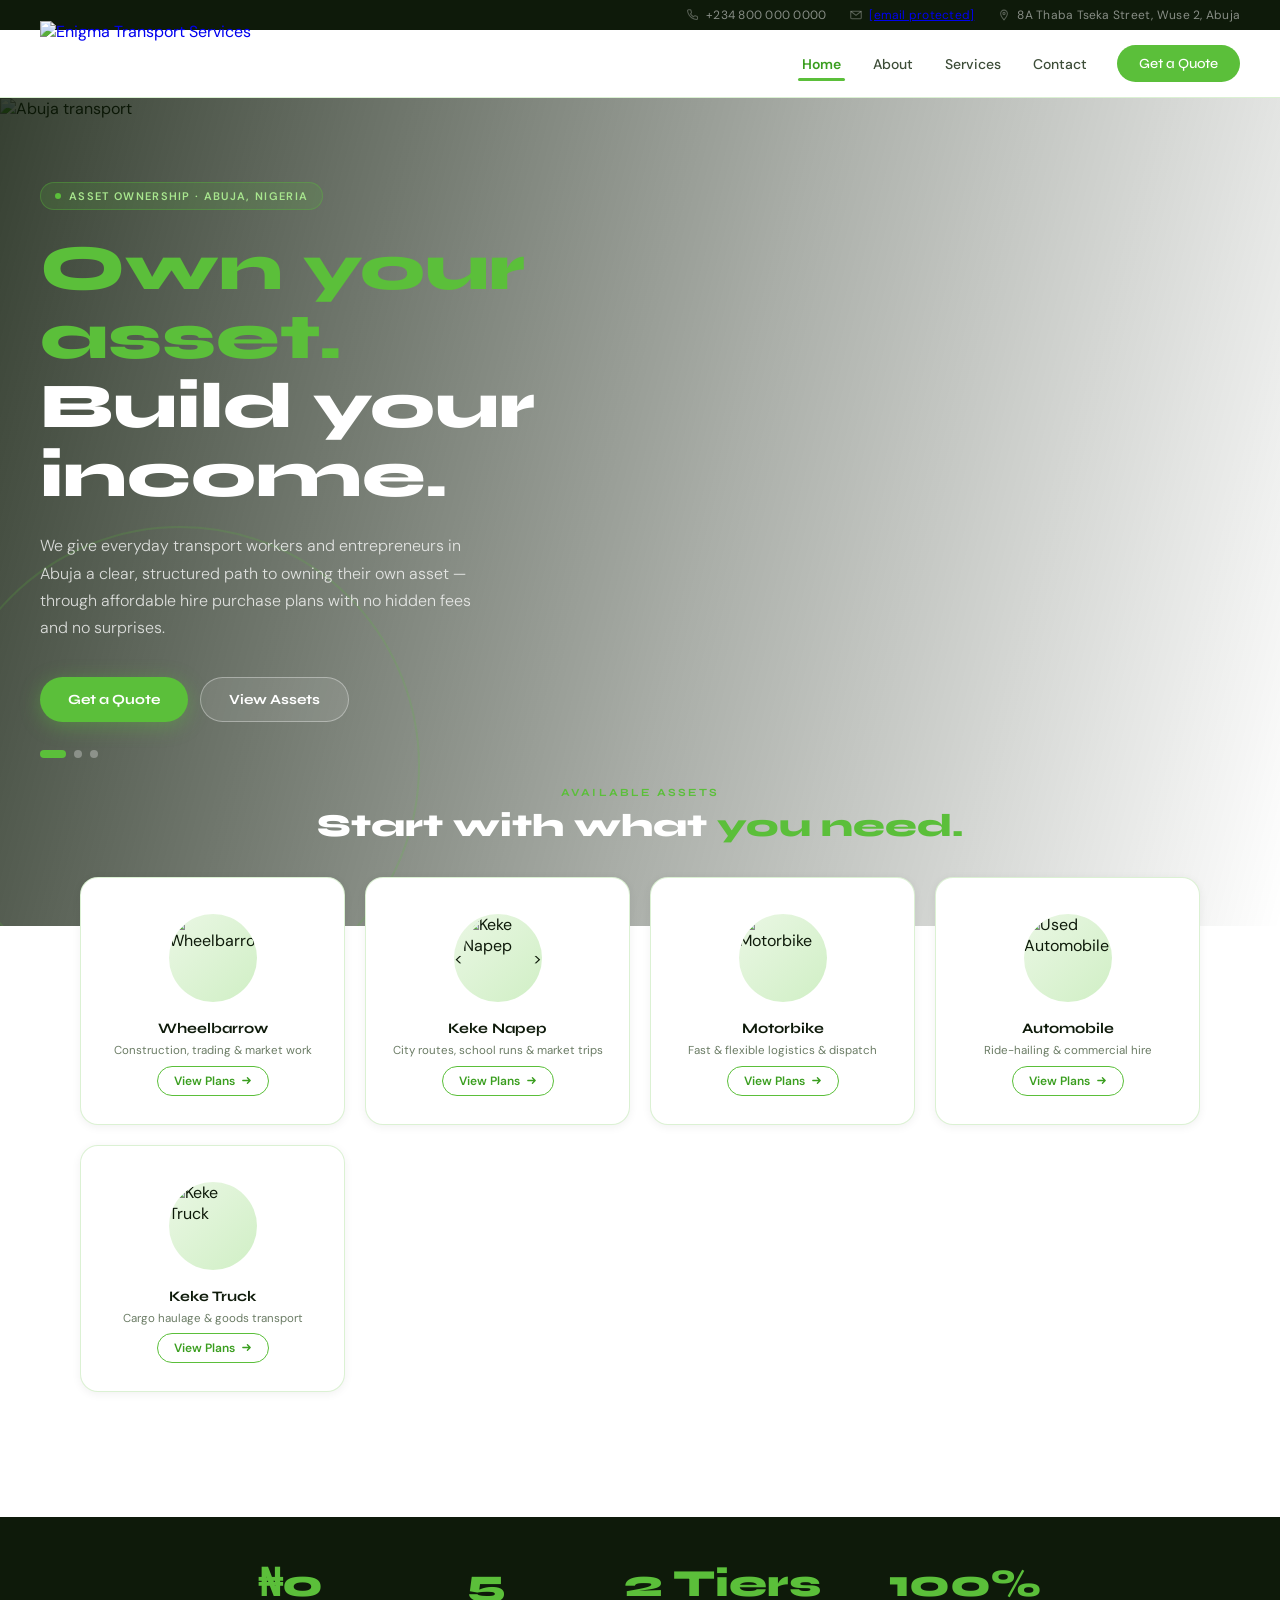
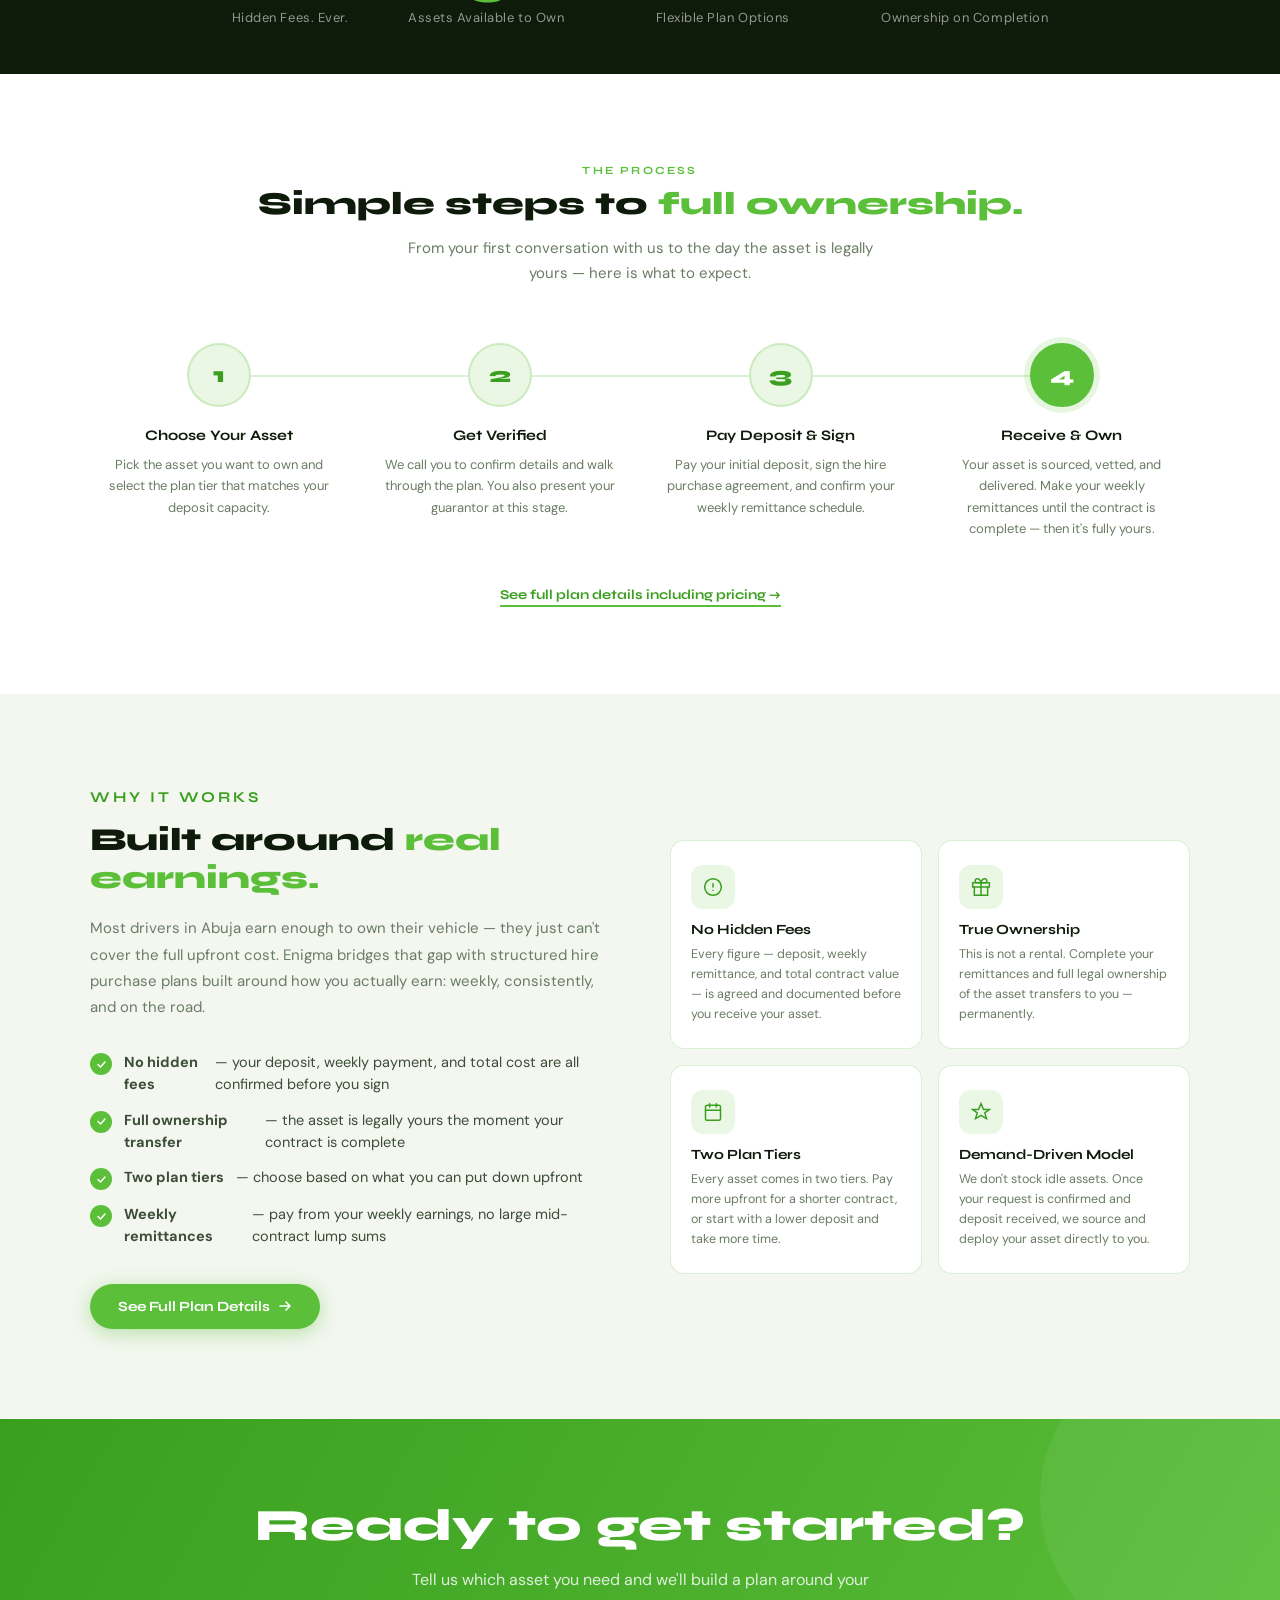
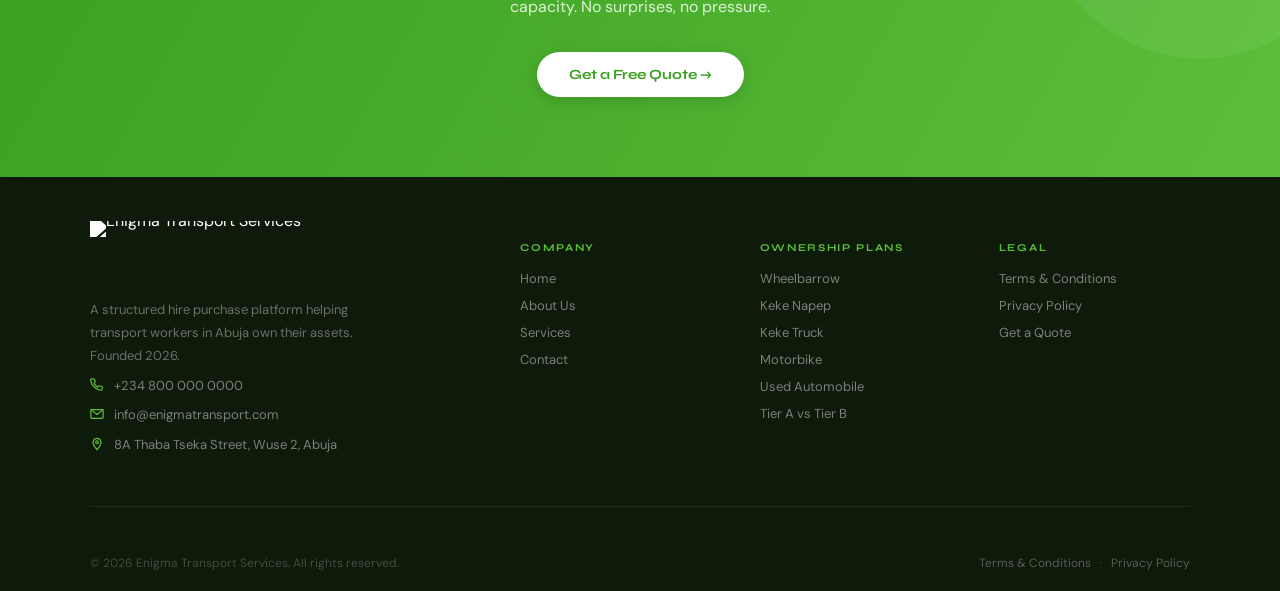
==== commit 16b368f6: "Update site" ====
--- a/index.html
+++ b/index.html
@@ -355,75 +355,61 @@
   </section>
 
     <!-- Footer -->
-  <footer>
-    <div class="footer-grid">
-  <div class="footer-brand">
-    <div class="footer-logo-wrap">
-      <img src="images/transport_logo.png" alt="Enigma Transport Services">
-    </div>
-        <p class="footer-tagline">A structured hire purchase platform helping transport workers in Abuja own their assets. Founded 2026.</p>
-        <div class="footer-contact-block">
-          <div class="footer-contact-item">
-            <!--
-              ICON PLACEHOLDER — replace svg with your phone icon image:
-              <img src="images/icon-phone.svg" alt="" width="14" height="14">
-            -->
-            <svg class="footer-contact-icon" viewBox="0 0 16 16" fill="none" stroke="currentColor" stroke-width="1.4" stroke-linecap="round" stroke-linejoin="round"><path d="M14 10.67v2a1.33 1.33 0 01-1.45 1.33 13.19 13.19 0 01-5.75-2.05 13 13 0 01-4-4A13.19 13.19 0 01.75 2.45 1.33 1.33 0 012.07 1h2a1.33 1.33 0 011.33 1.14 8.56 8.56 0 00.47 1.88 1.33 1.33 0 01-.3 1.41L4.59 6.4a10.67 10.67 0 004 4l.97-.97a1.33 1.33 0 011.41-.3 8.56 8.56 0 001.88.47A1.33 1.33 0 0114 10.67z"/></svg>
-            <a href="tel:+2348000000000">+234 800 000 0000</a>
-          </div>
-          <div class="footer-contact-item">
-            <!--
-              ICON PLACEHOLDER — replace svg with your email icon image:
-              <img src="images/icon-email.svg" alt="" width="14" height="14">
-            -->
-            <svg class="footer-contact-icon" viewBox="0 0 16 16" fill="none" stroke="currentColor" stroke-width="1.4" stroke-linecap="round" stroke-linejoin="round"><rect x="1" y="3" width="14" height="10" rx="1.5"/><path d="M1 3l7 5.5L15 3"/></svg>
-            <a href="/cdn-cgi/l/email-protection#95fcfbf3fad5f0fbfcf2f8f4e1e7f4fbe6e5fae7e1bbf6faf8"><span class="__cf_email__" data-cfemail="fc95929a93bc9992959b919d888e9d928f8c938e88d29f9391">[email&#160;protected]</span></a>
-          </div>
-          <div class="footer-contact-item">
-            <!--
-              ICON PLACEHOLDER — replace svg with your location icon image:
-              <img src="images/icon-location.svg" alt="" width="14" height="14">
-            -->
-            <svg class="footer-contact-icon" viewBox="0 0 16 16" fill="none" stroke="currentColor" stroke-width="1.4" stroke-linecap="round" stroke-linejoin="round"><path d="M8 1.5A4.5 4.5 0 0112.5 6c0 3.5-4.5 8.5-4.5 8.5S3.5 9.5 3.5 6A4.5 4.5 0 018 1.5z"/><circle cx="8" cy="6" r="1.5"/></svg>
-            <span>8A Thaba Tseka Street, Wuse 2, Abuja</span>
-          </div>
-        </div>
-      </div>
-
-      <div class="footer-links">
-        <div class="footer-col">
-          <h5>Company</h5>
-          <a href="home.html">Home</a>
-          <a href="about.html">About Us</a>
-          <a href="services.html">Services</a>
-          <a href="contact.html">Contact</a>
-        </div>
-        <div class="footer-col">
-          <h5>Ownership Plans</h5>
-          <a href="plans.html#wheelbarrow">Wheelbarrow</a>
-          <a href="plans.html#keke">Keke Napep</a>
-          <a href="plans.html#motorbike">Motorbike</a>
-          <a href="plans.html#automobile">Automobile</a>
-          <a href="plans.html#tiers">Tier A vs Tier B</a>
-        </div>
-        <div class="footer-col">
-          <h5>Legal</h5>
-          <a href="terms.html">Terms &amp; Conditions</a>
-          <a href="privacy.html">Privacy Policy</a>
-          <a href="quote.html">Get a Quote</a>
-        </div>
-      </div>
-    </div>
-
-    <div class="footer-bottom">
-      <span>&copy; 2026 Enigma Transport Services. All rights reserved.</span>
-      <span>
-        <a href="terms.html">Terms &amp; Conditions</a>
-        <span class="footer-dot">&middot;</span>
-        <a href="privacy.html">Privacy Policy</a>
-      </span>
-    </div>
-  </footer>
+ <footer>
+  <div class="footer-grid">
+    <div class="footer-brand">
+      <div class="footer-logo-wrap">
+        <img src="images/transport_logo.png" alt="Enigma Transport Services">
+      </div>
+      <p class="footer-tagline">A structured hire purchase platform helping transport workers in Abuja own their assets. Founded 2026.</p>
+      <div class="footer-contact-block">
+        <div class="footer-contact-item">
+          <svg class="footer-contact-icon" viewBox="0 0 16 16" fill="none" stroke="currentColor" stroke-width="1.4" stroke-linecap="round" stroke-linejoin="round"><path d="M14 10.67v2a1.33 1.33 0 01-1.45 1.33 13.19 13.19 0 01-5.75-2.05 13 13 0 01-4-4A13.19 13.19 0 01.75 2.45 1.33 1.33 0 012.07 1h2a1.33 1.33 0 011.33 1.14 8.56 8.56 0 00.47 1.88 1.33 1.33 0 01-.3 1.41L4.59 6.4a10.67 10.67 0 004 4l.97-.97a1.33 1.33 0 011.41-.3 8.56 8.56 0 001.88.47A1.33 1.33 0 0114 10.67z"/></svg>
+          <a href="tel:+2348000000000">+234 800 000 0000</a>
+        </div>
+        <div class="footer-contact-item">
+          <svg class="footer-contact-icon" viewBox="0 0 16 16" fill="none" stroke="currentColor" stroke-width="1.4" stroke-linecap="round" stroke-linejoin="round"><rect x="1" y="3" width="14" height="10" rx="1.5"/><path d="M1 3l7 5.5L15 3"/></svg>
+          <a href="mailto:info@enigmatransport.com">info@enigmatransport.com</a>
+        </div>
+        <div class="footer-contact-item">
+          <svg class="footer-contact-icon" viewBox="0 0 16 16" fill="none" stroke="currentColor" stroke-width="1.4" stroke-linecap="round" stroke-linejoin="round"><path d="M8 1.5A4.5 4.5 0 0112.5 6c0 3.5-4.5 8.5-4.5 8.5S3.5 9.5 3.5 6A4.5 4.5 0 018 1.5z"/><circle cx="8" cy="6" r="1.5"/></svg>
+          <span>8A Thaba Tseka Street, Wuse 2, Abuja</span>
+        </div>
+      </div>
+    </div>
+    <div class="footer-col">
+      <h5>Company</h5>
+      <a href="index.html">Home</a>
+      <a href="about.html">About Us</a>
+      <a href="services.html">Services</a>
+      <a href="contact.html">Contact</a>
+    </div>
+    <div class="footer-col">
+      <h5>Ownership Plans</h5>
+      <a href="plans.html#wheelbarrow">Wheelbarrow</a>
+      <a href="plans.html#keke">Keke Napep</a>
+      <a href="plans.html#keke-truck">Keke Truck</a>
+      <a href="plans.html#motorbike">Motorbike</a>
+      <a href="plans.html#automobile">Used Automobile</a>
+      <a href="plans.html#tiers">Tier A vs Tier B</a>
+    </div>
+    <div class="footer-col">
+      <h5>Legal</h5>
+      <a href="terms.html">Terms &amp; Conditions</a>
+      <a href="privacy.html">Privacy Policy</a>
+      <a href="quote.html">Get a Quote</a>
+    </div>
+  </div>
+  <div class="footer-bottom">
+    <span>&copy; 2026 Enigma Transport Services. All rights reserved.</span>
+    <span>
+      <a href="terms.html">Terms &amp; Conditions</a>
+      <span class="footer-dot">&middot;</span>
+      <a href="privacy.html">Privacy Policy</a>
+    </span>
+  </div>
+</footer>
+
 
  <script data-cfasync="false" src="/cdn-cgi/scripts/5c5dd728/cloudflare-static/email-decode.min.js"></script>
 
--- a/style.css
+++ b/style.css
@@ -96,8 +96,8 @@
   height: 68px; animation: slideDown 0.5s ease both;
 }
 .logo-link { text-decoration: none; display: flex; align-items: center; flex-shrink: 0; }
-.logo-img-wrap { height: 400px; width: 168px; display: flex; align-items: center; }
-.logo-img-wrap img { height: 120px; width: auto; display: block; object-fit: contain; margin-bottom: 10px; }
+.logo-img-wrap { height: 80px; width: auto; display: flex; align-items: center; }
+.logo-img-wrap img { height: 80px; width: auto; display: block; object-fit: contain; margin-bottom: 5px; }
 
 /* ── Nav ── */
 .nav { display: flex; align-items: center; gap: 0; }
@@ -213,7 +213,7 @@
 /* ── Why Section ── */
 .why { background: var(--bg); padding: 90px 40px; }
 .why-inner { max-width: 1100px; margin: 0 auto; display: grid; grid-template-columns: 1fr 1fr; gap: 60px; align-items: center; }
-@media (max-width: 820px) { .why-inner { grid-template-columns: 1fr; } }
+@media (max-width: 480px) { .why-inner { grid-template-columns: 1fr; } }
 .why-text .section-eyebrow { color: var(--green-dark); margin-bottom: 10px; }
 .why-text .section-title { color: var(--ink); margin-bottom: 18px; }
 .why-text p { font-size: 15px; line-height: 1.75; color: var(--muted); margin-bottom: 32px; }
@@ -242,7 +242,7 @@
 @media (max-width: 520px) { .footer-grid { grid-template-columns: 1fr; } }
 .footer-brand { display: flex; flex-direction: column; gap: 8px; align-items: flex-start; margin-top: -20px; }
 .footer-logo-wrap { display: block; line-height: 0; margin-bottom: -10px; }
-.footer-logo-wrap img { height: 160px; width: auto; display: block; mix-blend-mode: screen; filter: brightness(0) invert(1); }
+.footer-logo-wrap img { height: 80px; width: auto; display: block; mix-blend-mode: screen; filter: brightness(0) invert(1); }
 .footer-tagline { font-size: 13px; color: rgba(255,255,255,0.38); line-height: 1.75; max-width: 280px; }
 .footer-contact-block { display: flex; flex-direction: column; gap: 10px; }
 .footer-contact-item { display: flex; align-items: flex-start; gap: 10px; }
@@ -341,7 +341,7 @@
 .mission { padding: 100px 40px; background: var(--surface); position: relative; overflow: hidden; }
 .mission::before { content: ''; position: absolute; top: -120px; right: -80px; width: 500px; height: 500px; border-radius: 50%; background: radial-gradient(circle, rgba(91,191,58,0.06) 0%, transparent 70%); pointer-events: none; }
 .mission-inner { max-width: 1100px; margin: 0 auto; display: grid; grid-template-columns: 1fr 1fr; gap: 80px; align-items: center; }
-@media (max-width: 820px) { .mission-inner { grid-template-columns: 1fr; gap: 48px; } }
+@media (max-width: 480px) { .mission-inner { grid-template-columns: 1fr; gap: 48px; } }
 
 .section-tag { display: inline-flex; align-items: center; gap: 8px; font-family: var(--font-head); font-size: 11px; font-weight: 700; letter-spacing: 0.18em; text-transform: uppercase; color: var(--green-dark); margin-bottom: 18px; }
 .section-tag::before { content: ''; width: 20px; height: 2px; background: var(--green); border-radius: 2px; }
@@ -397,7 +397,7 @@
 .team-head { text-align: center; margin-bottom: 56px; }
 .team-head p { font-size: 15px; color: var(--muted); max-width: 480px; margin: 12px auto 0; line-height: 1.7; }
 .team-grid { display: grid; grid-template-columns: repeat(3, 1fr); gap: 24px; }
-@media (max-width: 820px) { .team-grid { grid-template-columns: repeat(2,1fr); } }
+@media (max-width: 480px) { .team-grid { grid-template-columns: repeat(2,1fr); } }
 @media (max-width: 520px) { .team-grid { grid-template-columns: 1fr; } }
 .team-card { border-radius: 20px; overflow: hidden; border: 1.5px solid var(--border); background: var(--bg); transition: transform 0.35s cubic-bezier(.22,1,.36,1), box-shadow 0.35s; }
 .team-card:hover { transform: translateY(-8px); box-shadow: 0 20px 48px rgba(91,191,58,0.13); }
@@ -444,7 +444,7 @@
 .model-features { display: grid; grid-template-columns: 1fr 1fr; gap: 16px; }
 @media (max-width: 860px) { .model-inner { grid-template-columns: 1fr; gap: 32px; } .model-features { grid-template-columns: 1fr; } }
 .testimonials { display: grid; grid-template-columns: repeat(3,1fr); gap: 20px; }
-@media (max-width: 820px) { .testimonials { grid-template-columns: 1fr; max-width: 480px; margin: 0 auto; } }
+@media (max-width: 480px) { .testimonials { grid-template-columns: 1fr; max-width: 480px; margin: 0 auto; } }
 .testi-card { background: var(--surface); border: 1.5px solid var(--border); border-radius: 18px; padding: 28px 24px; text-align: left; transition: transform 0.3s, box-shadow 0.3s; animation: fadeUp 0.5s both; }
 .testi-card:nth-child(1) { animation-delay: 0.1s; } .testi-card:nth-child(2) { animation-delay: 0.2s; } .testi-card:nth-child(3) { animation-delay: 0.3s; }
 .testi-card:hover { transform: translateY(-5px); box-shadow: 0 14px 36px rgba(91,191,58,0.1); }
@@ -507,8 +507,8 @@
 .tier-box-row .tb-val { font-family: var(--font-head); font-weight: 700; color: var(--ink); }
 .tier-box-row .tb-val.green { color: var(--green-dark); }
 
-.asset-cta { display: flex; gap: 10px; flex-wrap: wrap; }
-.btn-ghost-sm { font-family: var(--font-head); font-size: 13px; font-weight: 700; background: transparent; color: var(--ink-soft); border: 1.5px solid var(--border); border-radius: 100px; padding: 11px 22px; cursor: pointer; transition: border-color 0.22s, color 0.22s, background 0.22s; }
+.asset-cta { display: flex; gap: 8px;}
+.btn-ghost-sm { font-family: var(--font-head); font-size: 12px; font-weight: 700; background: transparent; color: var(--ink-soft); border: 1.5px solid var(--border); border-radius: 100px; padding: 11px 22px; cursor: pointer; transition: border-color 0.22s, color 0.22s, background 0.22s; }
 .btn-ghost-sm:hover { border-color: var(--green); color: var(--green-dark); background: var(--green-pale); }
 
 .hp-section { padding: 100px 40px; background: var(--surface); }
@@ -973,4 +973,103 @@
 /* Ordered list for terms */
 .terms-section ol { counter-reset: item; }
 .terms-section ol li { counter-increment: item; }
-.terms-section ol li::before { content: counter(item) "."; font-family: var(--font-head); font-size: 12px; font-weight: 700; color: var(--green-dark); flex-shrink: 0; min-width: 20px; margin-top: 2px; }+.terms-section ol li::before { content: counter(item) "."; font-family: var(--font-head); font-size: 12px; font-weight: 700; color: var(--green-dark); flex-shrink: 0; min-width: 20px; margin-top: 2px; }
+
+
+/* Plans page mobile fix */
+@media (max-width: 480px) {
+  .asset-section .asset-grid {
+    grid-template-columns: 1fr;
+  }
+
+  .asset-body {
+    padding: 24px 20px;
+    overflow: hidden;
+  }
+
+  .asset-content p {
+    word-break: break-word;
+    overflow-wrap: break-word;
+  }
+
+  .asset-actions {
+    flex-direction: row;
+    flex-wrap: wrap;
+    gap: 10px;
+  }
+
+  .asset-actions .btn-primary,
+  .asset-actions .btn-outline {
+    flex: 1;
+    justify-content: center;
+    min-width: 130px;
+    text-align: center;
+  }
+}
+
+@media (max-width: 560px) {
+  .pricing-grid { gap: 6px; }
+  .pricing-card { padding: 10px 8px; }
+  .pricing-label { font-size: 9px; margin-bottom: 8px; }
+  .pricing-row { flex-direction: column; align-items: flex-start; gap: 1px; padding: 4px 0; }
+  .pricing-row .pk { font-size: 10px; }
+  .pricing-row .pv { font-size: 10px; }
+  .asset-actions { flex-direction: row; flex-wrap: wrap; gap: 10px; }
+  .asset-actions .btn-primary, .asset-actions .btn-outline { flex: 1; justify-content: center; min-width: 130px; text-align: center; }
+}
+
+
+/* Fix asset row overflow on mobile */
+@media (max-width: 820px) {
+  .asset-row,
+  .asset-row.reverse {
+    grid-template-columns: 1fr;
+    direction: ltr;
+    width: 100%;
+    min-width: 0;
+  }
+
+  .asset-img-wrap {
+    height: 220px;   /* reduce from 340px */
+    width: 100%;
+  }
+
+  .asset-body {
+    padding: 24px 18px;
+    min-width: 0;    /* critical — allows flex/grid children to shrink */
+    overflow: hidden;
+  }
+
+  .asset-tiers {
+    grid-template-columns: 1fr 1fr;
+    min-width: 0;
+  }
+
+  .tier-box {
+    min-width: 0;
+    overflow: hidden;
+  }
+
+  .tier-box-row .tb-val {
+    font-size: 11px;   /* prevent long ₦ values from overflowing */
+    word-break: break-word;
+  }
+
+  .asset-cta {
+    flex-wrap: wrap;
+  }
+
+  .asset-cta .btn-primary,
+  .asset-cta .btn-ghost-sm {
+    flex: 1;
+    justify-content: center;
+    min-width: 120px;
+    text-align: center;
+  }
+}
+
+@media (max-width: 820px) {
+  .catalogue {
+    padding: 60px 16px;
+  }
+}
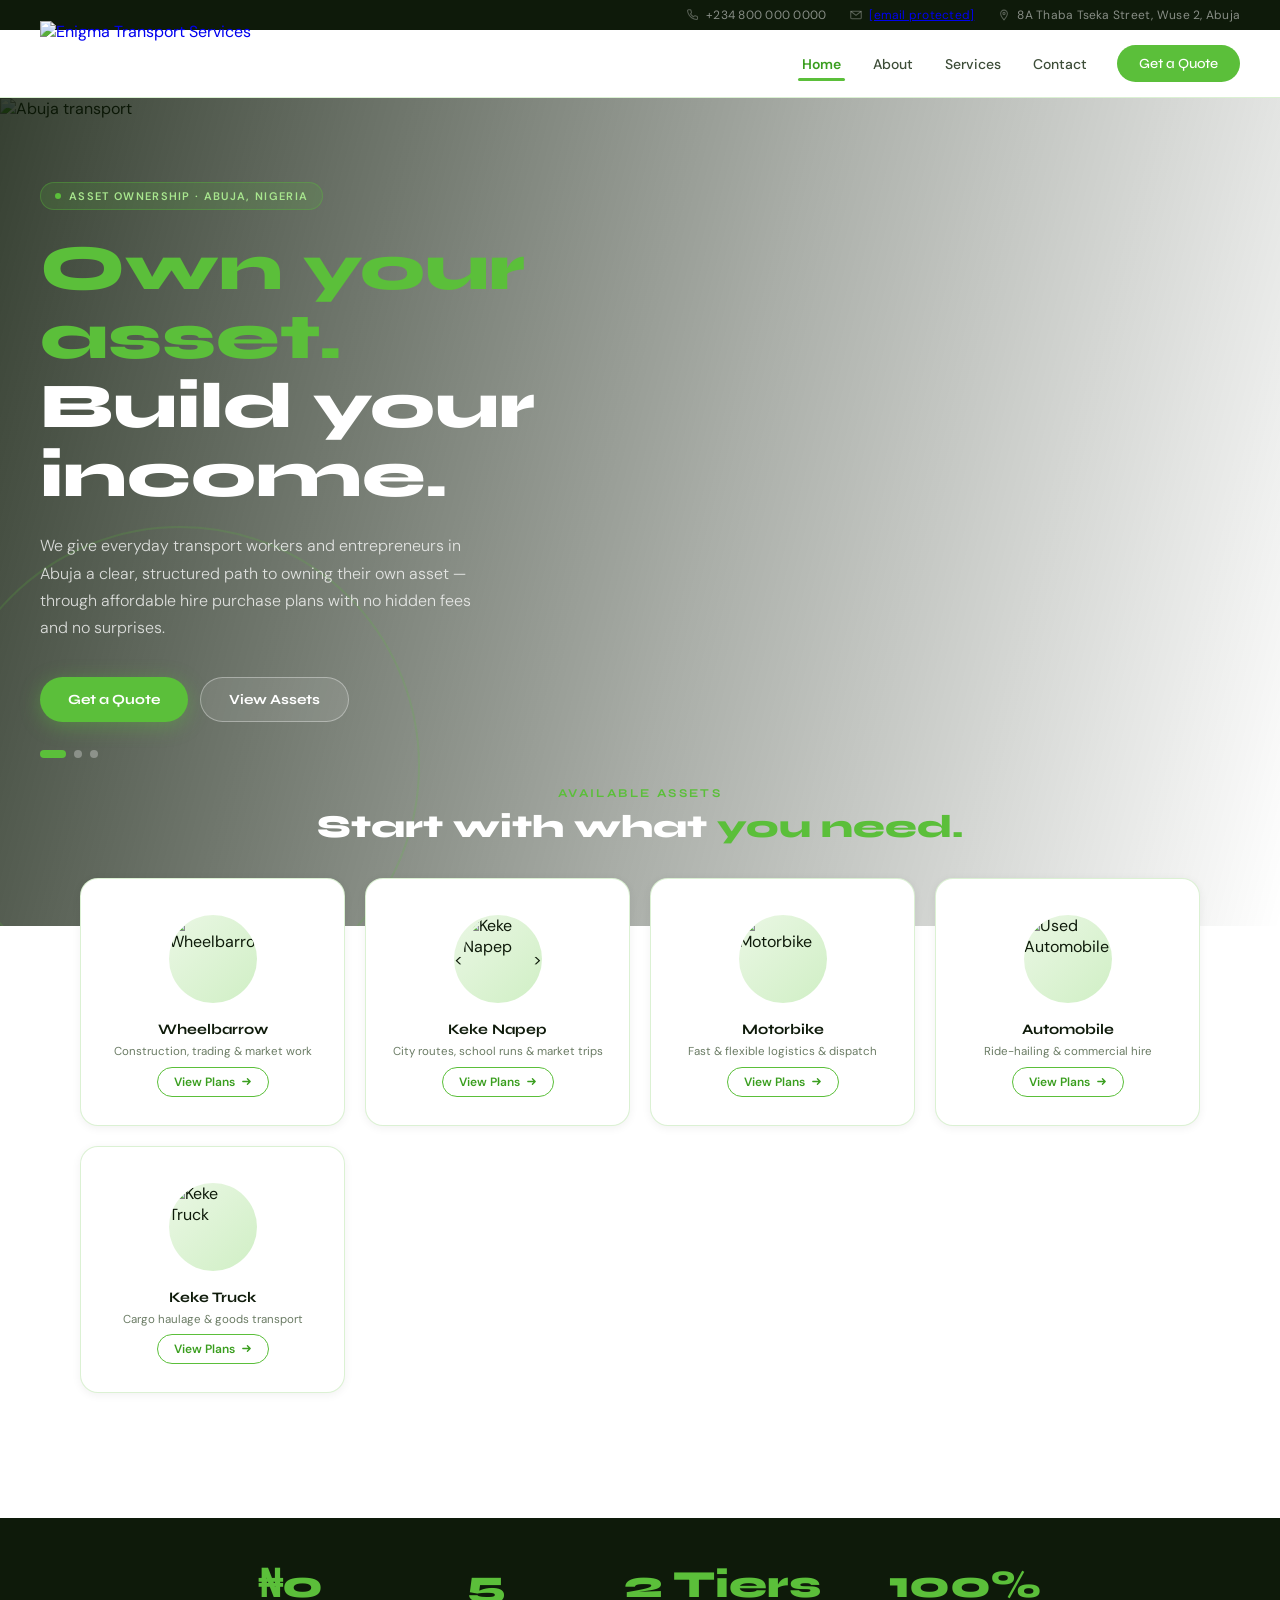
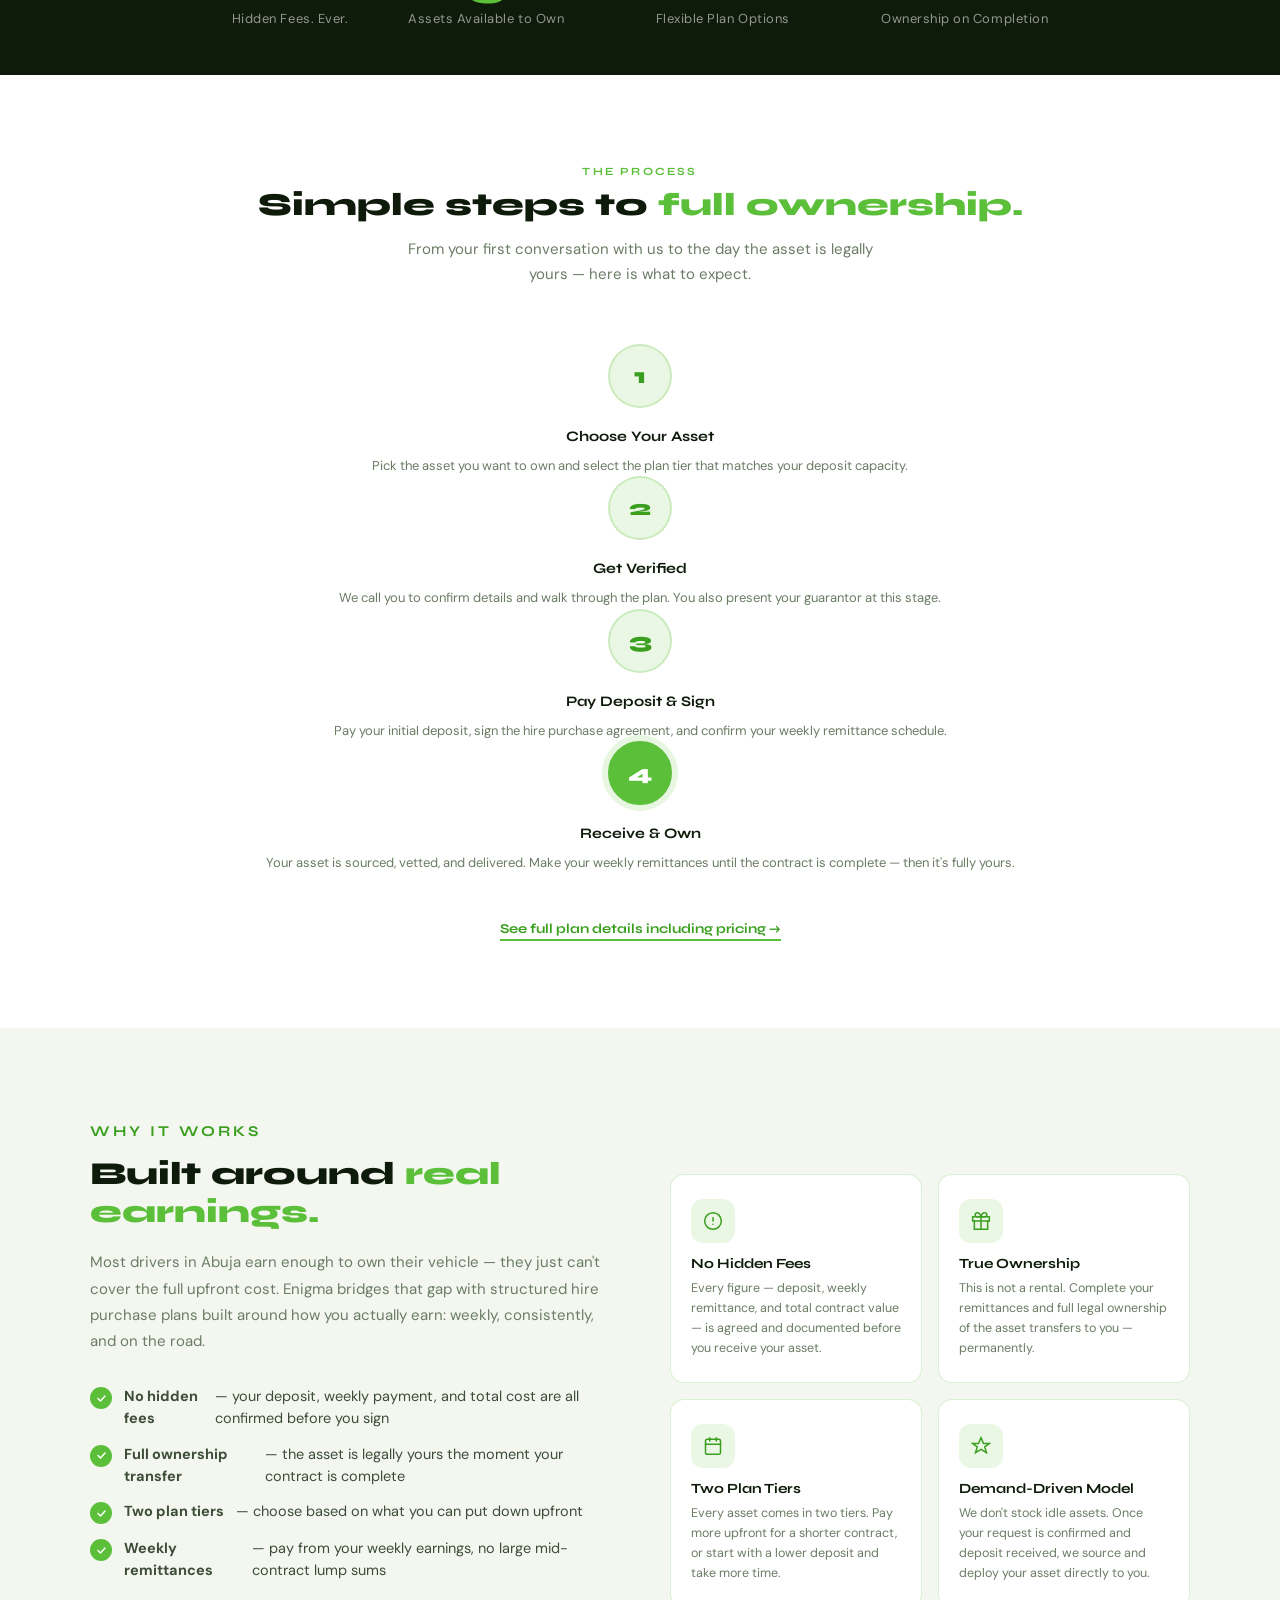
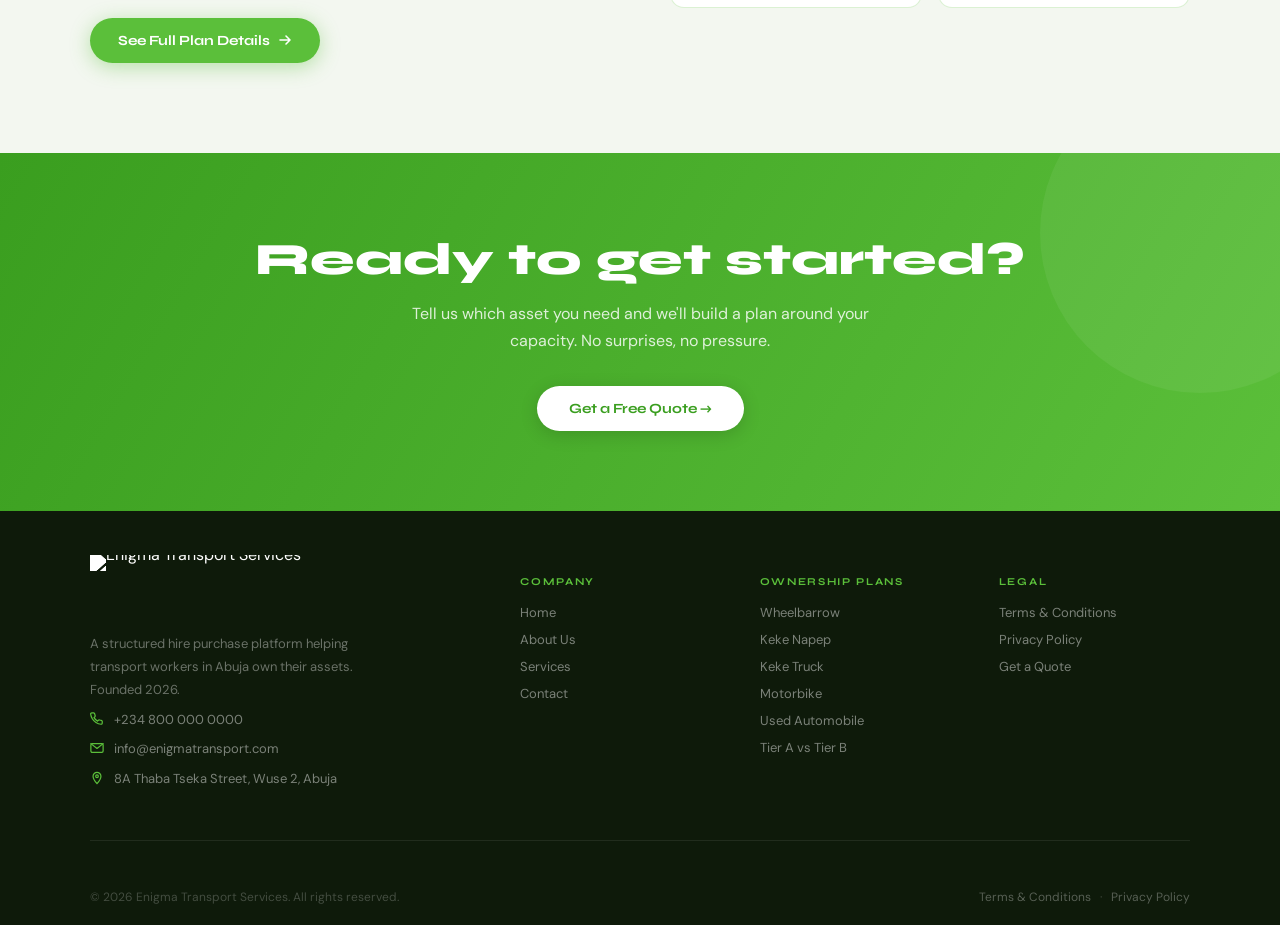
==== commit 460a713c: "Update site" ====
--- a/index.html
+++ b/index.html
@@ -20,23 +20,20 @@
      <div class="top-bar">
     <div class="top-bar-item">
       <!--
-        ICON PLACEHOLDER — replace svg with:
+        
         <img src="images/icon-phone-sm.svg" alt="" width="12" height="12">
       -->
       <svg width="12" height="12" viewBox="0 0 16 16" fill="none" stroke="currentColor" stroke-width="1.4" stroke-linecap="round" stroke-linejoin="round"><path d="M14 10.67v2a1.33 1.33 0 01-1.45 1.33 13.19 13.19 0 01-5.75-2.05 13 13 0 01-4-4A13.19 13.19 0 01.75 2.45 1.33 1.33 0 012.07 1h2a1.33 1.33 0 011.33 1.14 8.56 8.56 0 00.47 1.88 1.33 1.33 0 01-.3 1.41L4.59 6.4a10.67 10.67 0 004 4l.97-.97a1.33 1.33 0 011.41-.3 8.56 8.56 0 001.88.47A1.33 1.33 0 0114 10.67z"/></svg>
       +234 800 000 0000
     </div>
     <div class="top-bar-item">
-      <!--
-        ICON PLACEHOLDER — replace svg with:
-        <img src="images/icon-email-sm.svg" alt="" width="12" height="12">
-      -->
+      
       <svg width="12" height="12" viewBox="0 0 16 16" fill="none" stroke="currentColor" stroke-width="1.4" stroke-linecap="round" stroke-linejoin="round"><rect x="1" y="3" width="14" height="10" rx="1.5"/><path d="M1 3l7 5.5L15 3"/></svg>
       <a href="/cdn-cgi/l/email-protection" class="__cf_email__" data-cfemail="e881868e87a88d86818f85899c9a89869b98879a9cc68b8785">[email&#160;protected]</a>
     </div>
     <div class="top-bar-item">
       <!--
-        ICON PLACEHOLDER — replace svg with:
+        
         <img src="images/icon-location-sm.svg" alt="" width="12" height="12">
       -->
       <svg width="12" height="12" viewBox="0 0 16 16" fill="none" stroke="currentColor" stroke-width="1.4" stroke-linecap="round" stroke-linejoin="round"><path d="M8 1.5A4.5 4.5 0 0112.5 6c0 3.5-4.5 8.5-4.5 8.5S3.5 9.5 3.5 6A4.5 4.5 0 018 1.5z"/><circle cx="8" cy="6" r="1.5"/></svg>
@@ -68,21 +65,17 @@
     </nav>
   </header>
 
-  <!-- Hero with slideshow -->
 <section class="hero">
   <div class="hero-slides" id="heroSlides">
 
-    <!-- Slide 1 -->
     <div class="hero-slide active">
       <img src="images/enigma1.png" alt="Abuja transport">
     </div>
 
-    <!-- Slide 2 -->
     <div class="hero-slide">
       <img src="images/enigma2.png" alt="Abuja roads">
     </div>
 
-    <!-- Slide 3 -->
     <div class="hero-slide">
       <img src="images/kekeman.png" alt="Driver with vehicle">
     </div>
@@ -91,7 +84,6 @@
 
     <div class="hero-bg"></div>
 
-    <!-- Dot indicators -->
     <div class="hero-dots" id="heroDots">
       <button class="hero-dot active" onclick="goToSlide(0)"></button>
       <button class="hero-dot" onclick="goToSlide(1)"></button>
@@ -118,7 +110,6 @@
     </div>
   </section>
 
-  <!-- Asset cards -->
   <section class="cards-section" id="assets">
     <div class="cards-header">
       <p class="section-eyebrow">Available Assets</p>
@@ -134,7 +125,7 @@
         
           
         </div>
-
+      
         
         <p class="card-title">Wheelbarrow</p>
         <p class="card-sub">Construction, trading &amp; market work</p>
@@ -142,7 +133,7 @@
           View Plans
           <svg viewBox="0 0 12 12" fill="none"><path d="M2 6h8M7 3l3 3-3 3" stroke="currentColor" stroke-width="1.5" stroke-linecap="round" stroke-linejoin="round"/></svg>
         </button>
-      </div>
+      </div> 
 
       <div class="card" onclick="window.location.href='services.html'">
         <div class="card-img-wrap">
@@ -209,7 +200,6 @@
     </p>
   </section>
 
-  <!-- Stats -->
   <div class="stats">
     <div class="stat"><div class="stat-num">₦0</div><div class="stat-label">Hidden Fees. Ever.</div></div>
     <div class="stat"><div class="stat-num">5</div><div class="stat-label">Assets Available to Own</div></div>
@@ -217,8 +207,6 @@
     <div class="stat"><div class="stat-num">100%</div><div class="stat-label">Ownership on Completion</div></div>
   </div>
 
-
-  <!-- How It Works -->
   <section style="background:var(--surface); padding:90px 40px;" id="how-it-works">
     <div style="max-width:1100px; margin:0 auto;">
       <div style="text-align:center; margin-bottom:56px;">
@@ -230,31 +218,26 @@
       </div>
 
       <div class="how-steps-grid">
-        <!-- connector line -->
+       
         <div class="how-steps-connector"></div>
 
-        <!-- Step 1 -->
         <div style="display:flex; flex-direction:column; align-items:center; text-align:center; padding:0 12px;">
           <div style="width:64px; height:64px; border-radius:50%; background:var(--green-pale); border:2px solid var(--border); display:flex; align-items:center; justify-content:center; font-family:var(--font-head); font-size:22px; font-weight:800; color:var(--green-dark); margin-bottom:20px; position:relative; z-index:1; flex-shrink:0; transition:background 0.3s;">1</div>
           <h4 style="font-family:var(--font-head); font-size:14.5px; font-weight:700; color:var(--ink); margin-bottom:10px;">Choose Your Asset</h4>
           <p style="font-size:13px; color:var(--muted); line-height:1.65;">Pick the asset you want to own and select the plan tier that matches your deposit capacity.</p>
         </div>
-
-        <!-- Step 2 -->
         <div style="display:flex; flex-direction:column; align-items:center; text-align:center; padding:0 12px;">
           <div style="width:64px; height:64px; border-radius:50%; background:var(--green-pale); border:2px solid var(--border); display:flex; align-items:center; justify-content:center; font-family:var(--font-head); font-size:22px; font-weight:800; color:var(--green-dark); margin-bottom:20px; position:relative; z-index:1; flex-shrink:0;">2</div>
           <h4 style="font-family:var(--font-head); font-size:14.5px; font-weight:700; color:var(--ink); margin-bottom:10px;">Get Verified</h4>
           <p style="font-size:13px; color:var(--muted); line-height:1.65;">We call you to confirm details and walk through the plan. You also present your guarantor at this stage.</p>
         </div>
 
-        <!-- Step 3 -->
         <div style="display:flex; flex-direction:column; align-items:center; text-align:center; padding:0 12px;">
           <div style="width:64px; height:64px; border-radius:50%; background:var(--green-pale); border:2px solid var(--border); display:flex; align-items:center; justify-content:center; font-family:var(--font-head); font-size:22px; font-weight:800; color:var(--green-dark); margin-bottom:20px; position:relative; z-index:1; flex-shrink:0;">3</div>
           <h4 style="font-family:var(--font-head); font-size:14.5px; font-weight:700; color:var(--ink); margin-bottom:10px;">Pay Deposit & Sign</h4>
           <p style="font-size:13px; color:var(--muted); line-height:1.65;">Pay your initial deposit, sign the hire purchase agreement, and confirm your weekly remittance schedule.</p>
         </div>
 
-        <!-- Step 4 -->
         <div style="display:flex; flex-direction:column; align-items:center; text-align:center; padding:0 12px;">
           <div style="width:64px; height:64px; border-radius:50%; background:var(--green); border:2px solid var(--green); display:flex; align-items:center; justify-content:center; font-family:var(--font-head); font-size:22px; font-weight:800; color:#fff; margin-bottom:20px; position:relative; z-index:1; flex-shrink:0; box-shadow:0 0 0 6px rgba(91,191,58,0.15);">4</div>
           <h4 style="font-family:var(--font-head); font-size:14.5px; font-weight:700; color:var(--ink); margin-bottom:10px;">Receive & Own</h4>
@@ -271,7 +254,6 @@
     </div>
   </section>
 
-  <!-- Benefits -->
   <section class="why" id="why">
     <div class="why-inner">
       <div class="why-text">
@@ -347,14 +329,12 @@
     </div>
   </section>
 
-  <!-- CTA Banner -->
-  <section class="cta-banner" id="contact">
+<section class="cta-banner" id="contact">
     <h2>Ready to get started?</h2>
     <p>Tell us which asset you need and we'll build a plan around your capacity. No surprises, no pressure.</p>
     <button class="btn-white" onclick="window.location.href='quote.html'">Get a Free Quote →</button>
   </section>
 
-    <!-- Footer -->
  <footer>
   <div class="footer-grid">
     <div class="footer-brand">
@@ -427,7 +407,6 @@
   dots[currentSlide].classList.add('active');
 }
 
-// Auto-play
 function startTimer() {
   timer = setInterval(() => goToSlide(currentSlide + 1), 4000);
 }
@@ -438,7 +417,7 @@
 document.addEventListener('DOMContentLoaded', () => {
   const splash = document.getElementById('splash-screen');
   
-  // Remove from DOM completely after fade-out finishes (3s delay + 0.6s fade)
+
   setTimeout(() => {
     splash.remove();
   }, 3600);
--- a/style.css
+++ b/style.css
@@ -2,23 +2,23 @@
 *, *::before, *::after { box-sizing: border-box; margin: 0; padding: 0; }
 
 :root {
-  --green:       #5bbf3a;
-  --green-dark:  #3a9e1f;
-  --green-dim:   rgba(91,191,58,0.18);
-  --green-pale:  #eaf7e4;
-  --ink:         #0e1a0a;
-  --ink-soft:    #3d4d38;
-  --muted:       #6b7c65;
-  --surface:     #ffffff;
-  --bg:          #f3f7f0;
-  --border:      rgba(91,191,58,0.22);
-  --radius-card: 18px;
-  --font-head:   'Syne', sans-serif;
-  --font-body:   'DM Sans', sans-serif;
-  --radius-btn:  100px;
---shadow-card: 0 4px 32px rgba(0,0,0,0.06), 0 1px 4px rgba(0,0,0,0.04);
---shadow-green: 0 6px 24px rgba(91,191,58,0.32);
---border-hard: rgba(91,191,58,0.38);
+  --green:        #5bbf3a;
+  --green-dark:   #3a9e1f;
+  --green-dim:    rgba(91,191,58,0.18);
+  --green-pale:   #eaf7e4;
+  --ink:          #0e1a0a;
+  --ink-soft:     #3d4d38;
+  --muted:        #6b7c65;
+  --surface:      #ffffff;
+  --bg:           #f3f7f0;
+  --border:       rgba(91,191,58,0.22);
+  --border-hard:  rgba(91,191,58,0.38);
+  --radius-card:  18px;
+  --radius-btn:   100px;
+  --font-head:    'Syne', sans-serif;
+  --font-body:    'DM Sans', sans-serif;
+  --shadow-card:  0 4px 32px rgba(0,0,0,0.06), 0 1px 4px rgba(0,0,0,0.04);
+  --shadow-green: 0 6px 24px rgba(91,191,58,0.32);
 }
 
 html { scroll-behavior: smooth; }
@@ -29,8 +29,21 @@
   from { opacity: 0; transform: translateY(24px); }
   to   { opacity: 1; transform: translateY(0); }
 }
+@keyframes fadeIn {
+  from { opacity: 0; }
+  to   { opacity: 1; }
+}
 @keyframes slideDown {
   from { transform: translateY(-100%); opacity: 0; }
+  to   { transform: translateY(0); opacity: 1; }
+}
+@keyframes popIn {
+  from { transform: scale(0.6); opacity: 0; }
+  to   { transform: scale(1); opacity: 1; }
+}
+@keyframes spin { to { transform: rotate(360deg); } }
+@keyframes toastIn {
+  from { transform: translateY(20px); opacity: 0; }
   to   { transform: translateY(0); opacity: 1; }
 }
 
@@ -50,10 +63,11 @@
   animation: splashPulse 1.2s ease-in-out 0.8s infinite alternate;
 }
 .splash-tagline {
-  color: #2d7a2d; font-size: 13px; letter-spacing: 4px;
+  color: #2d7a2d; font-size: 12px; letter-spacing: 4px;
   text-transform: uppercase; font-family: inherit; opacity: 0;
   animation: splashSlideUp 0.6s ease forwards 0.6s;
 }
+
 @keyframes splashZoomIn {
   from { opacity: 0; transform: scale(0.7); }
   to   { opacity: 1; transform: scale(1); }
@@ -70,6 +84,7 @@
   from { opacity: 1; visibility: visible; }
   to   { opacity: 0; visibility: hidden; }
 }
+
 @media (max-width: 480px) {
   .splash-logo { width: 180px; }
   .splash-tagline { font-size: 11px; letter-spacing: 3px; }
@@ -83,6 +98,7 @@
 }
 .top-bar-item { display: flex; align-items: center; gap: 7px; }
 .top-bar-item svg { flex-shrink: 0; opacity: 0.6; }
+
 @media (max-width: 760px) { .top-bar { display: none; } }
 
 /* ── Header ── */
@@ -112,15 +128,15 @@
   transition: left 0.28s cubic-bezier(.22,1,.36,1), right 0.28s cubic-bezier(.22,1,.36,1);
 }
 .nav a:hover { color: var(--green-dark); }
-.nav a:hover::after { left: 12px; right: 12px; }
+.nav a:hover::after,
+.nav a.active::after { left: 12px; right: 12px; }
 .nav a.active { color: var(--green-dark); font-weight: 600; }
-.nav a.active::after { left: 12px; right: 12px; }
 .nav-cta {
-  margin-left: 14px; font-family: var(--font-head); font-size: 13px; font-weight: 700;
+  margin-left: 14px; font-family: var(--font-head); font-size: 12px; font-weight: 700;
   background: var(--green); color: #fff !important;
   padding: 10px 22px !important; border-radius: 100px !important;
-  border: none; cursor: pointer;
-  transition: background 0.2s, transform 0.2s !important; flex-shrink: 0;
+  border: none; cursor: pointer; flex-shrink: 0;
+  transition: background 0.2s, transform 0.2s !important;
 }
 .nav-cta::after { display: none !important; }
 .nav-cta:hover { background: var(--green-dark) !important; transform: scale(1.04) !important; }
@@ -136,7 +152,11 @@
   position: absolute; inset: 0; z-index: 2; pointer-events: none;
   background: linear-gradient(105deg, rgba(10,22,5,0.82) 0%, rgba(10,22,5,0.35) 55%, transparent 100%);
 }
-.hero-bg::after { content: ''; position: absolute; bottom: -80px; left: -60px; width: 480px; height: 480px; border: 2px solid rgba(91,191,58,0.18); border-radius: 50%; pointer-events: none; }
+.hero-bg::after {
+  content: ''; position: absolute; bottom: -80px; left: -60px;
+  width: 480px; height: 480px; border: 2px solid rgba(91,191,58,0.18);
+  border-radius: 50%; pointer-events: none;
+}
 .hero-slides { position: absolute; inset: 0; z-index: 1; }
 .hero-slide { position: absolute; inset: 0; opacity: 0; transition: opacity 1.2s ease-in-out; }
 .hero-slide.active { opacity: 1; }
@@ -152,53 +172,164 @@
 }
 .hero-dot.active { background: var(--green); width: 26px; }
 .hero-content { position: relative; z-index: 3; padding: 80px 40px 200px; max-width: 620px; }
-.hero-badge { display: inline-flex; align-items: center; gap: 8px; background: rgba(91,191,58,0.15); border: 1px solid rgba(91,191,58,0.35); border-radius: 100px; padding: 6px 14px; font-size: 11px; font-weight: 600; letter-spacing: 0.12em; text-transform: uppercase; color: #a8e68e; margin-bottom: 24px; animation: fadeUp 0.6s 0.1s both; }
+.hero-badge {
+  display: inline-flex; align-items: center; gap: 8px;
+  background: rgba(91,191,58,0.15); border: 1px solid rgba(91,191,58,0.35);
+  border-radius: 100px; padding: 6px 14px; font-size: 11px; font-weight: 600;
+  letter-spacing: 0.12em; text-transform: uppercase; color: #a8e68e;
+  margin-bottom: 24px; animation: fadeUp 0.6s 0.1s both;
+}
 .hero-badge::before { content: ''; width: 6px; height: 6px; background: var(--green); border-radius: 50%; }
-.hero-title { font-family: var(--font-head); font-size: clamp(2.4rem, 5.5vw, 4rem); font-weight: 800; line-height: 1.08; color: #fff; margin-bottom: 22px; animation: fadeUp 0.6s 0.2s both; }
+.hero-title {
+  font-family: var(--font-head); font-size: clamp(2.4rem, 5.5vw, 4rem);
+  font-weight: 800; line-height: 1.08; color: #fff;
+  margin-bottom: 22px; animation: fadeUp 0.6s 0.2s both;
+}
 .hero-title .accent { color: var(--green); }
-.hero-desc { font-size: 16px; font-weight: 300; line-height: 1.7; color: rgba(255,255,255,0.78); max-width: 440px; margin-bottom: 36px; animation: fadeUp 0.6s 0.3s both; }
+.hero-desc {
+  font-size: 16px; font-weight: 300; line-height: 1.7;
+  color: rgba(255,255,255,0.78); max-width: 440px;
+  margin-bottom: 36px; animation: fadeUp 0.6s 0.3s both;
+}
 .hero-actions { display: flex; gap: 12px; flex-wrap: wrap; animation: fadeUp 0.6s 0.4s both; }
 
 /* ── Buttons ── */
-.btn-primary { font-family: var(--font-head); font-size: 14px; font-weight: 700; background: var(--green); color: #fff; border: none; border-radius: 100px; padding: 14px 28px; cursor: pointer; transition: background 0.25s, transform 0.2s, box-shadow 0.25s; box-shadow: 0 4px 20px rgba(91,191,58,0.4); }
+.btn-primary {
+  font-family: var(--font-head); font-size: 14px; font-weight: 700;
+  background: var(--green); color: #fff; border: none;
+  border-radius: 100px; padding: 14px 28px; cursor: pointer;
+  transition: background 0.25s, transform 0.2s, box-shadow 0.25s;
+  box-shadow: 0 4px 20px rgba(91,191,58,0.4);
+}
 .btn-primary:hover { background: var(--green-dark); transform: translateY(-2px); box-shadow: 0 8px 28px rgba(91,191,58,0.45); }
-.btn-ghost { font-family: var(--font-head); font-size: 14px; font-weight: 700; background: rgba(255,255,255,0.1); color: #fff; border: 1.5px solid rgba(255,255,255,0.35); border-radius: 100px; padding: 13px 28px; cursor: pointer; backdrop-filter: blur(6px); transition: background 0.25s, border-color 0.25s, transform 0.2s; }
+.btn-ghost {
+  font-family: var(--font-head); font-size: 14px; font-weight: 700;
+  background: rgba(255,255,255,0.1); color: #fff;
+  border: 1.5px solid rgba(255,255,255,0.35); border-radius: 100px;
+  padding: 13px 28px; cursor: pointer; backdrop-filter: blur(6px);
+  transition: background 0.25s, border-color 0.25s, transform 0.2s;
+}
 .btn-ghost:hover { background: rgba(255,255,255,0.18); border-color: rgba(255,255,255,0.7); transform: translateY(-2px); }
-.btn-white { font-family: var(--font-head); font-size: 14px; font-weight: 700; background: #fff; color: var(--green-dark); border: none; border-radius: 100px; padding: 14px 32px; cursor: pointer; transition: transform 0.2s, box-shadow 0.2s; box-shadow: 0 4px 18px rgba(0,0,0,0.15); position: relative; z-index: 1; }
+.btn-white {
+  font-family: var(--font-head); font-size: 14px; font-weight: 700;
+  background: #fff; color: var(--green-dark); border: none;
+  border-radius: 100px; padding: 14px 32px; cursor: pointer;
+  transition: transform 0.2s, box-shadow 0.2s;
+  box-shadow: 0 4px 18px rgba(0,0,0,0.15); position: relative; z-index: 1;
+}
 .btn-white:hover { transform: translateY(-2px) scale(1.03); box-shadow: 0 8px 28px rgba(0,0,0,0.2); }
+.btn-ghost-sm {
+  font-family: var(--font-head); font-size: 12px; font-weight: 700;
+  background: transparent; color: var(--ink-soft);
+  border: 1.5px solid var(--border); border-radius: 100px;
+  padding: 11px 22px; cursor: pointer;
+  transition: border-color 0.22s, color 0.22s, background 0.22s;
+}
+.btn-ghost-sm:hover { border-color: var(--green); color: var(--green-dark); background: var(--green-pale); }
+.btn-outline-white {
+  font-family: var(--font-head); font-size: 14px; font-weight: 700;
+  background: transparent; color: #fff;
+  border: 1.5px solid rgba(255,255,255,0.5); border-radius: 100px;
+  padding: 13px 32px; cursor: pointer;
+  transition: background 0.22s, border-color 0.22s;
+}
+.btn-outline-white:hover { background: rgba(255,255,255,0.15); border-color: #fff; }
+.btn-outline-green {
+  font-family: var(--font-head); font-size: 13.5px; font-weight: 700;
+  background: transparent; color: var(--green-dark);
+  border: 1.5px solid var(--green); border-radius: var(--radius-btn);
+  padding: 13px 28px; cursor: pointer;
+  transition: background 0.22s, color 0.22s;
+}
+.btn-outline-green:hover { background: var(--green); color: #fff; }
+.btn-outline {
+  font-family: var(--font-head); font-size: 13.5px; font-weight: 700;
+  background: transparent; color: var(--ink-soft);
+  border: 1.5px solid var(--border); border-radius: 100px;
+  padding: 12px 24px; cursor: pointer;
+  transition: border-color 0.22s, color 0.22s, background 0.22s;
+}
+.btn-outline:hover { border-color: var(--green); color: var(--green-dark); background: var(--green-pale); }
+.btn-submit {
+  font-family: var(--font-head); font-size: 14px; font-weight: 700;
+  background: var(--green); color: #fff; border: none;
+  border-radius: 100px; padding: 14px 36px; cursor: pointer;
+  display: flex; align-items: center; gap: 8px;
+  transition: background 0.25s, transform 0.2s, box-shadow 0.25s;
+  box-shadow: 0 4px 20px rgba(91,191,58,0.35);
+}
+.btn-submit:hover { background: var(--green-dark); transform: translateY(-2px); box-shadow: 0 8px 28px rgba(91,191,58,0.4); }
+.btn-submit svg { width: 16px; height: 16px; transition: transform 0.22s; }
+.btn-submit:hover svg { transform: translateX(4px); }
+
+/* Shared check element */
+.check {
+  flex-shrink: 0; width: 22px; height: 22px; background: var(--green);
+  border-radius: 50%; display: flex; align-items: center; justify-content: center; margin-top: 1px;
+}
+.check svg { width: 11px; height: 11px; }
 
 /* ── Cards Section ── */
 .cards-section { position: relative; z-index: 10; margin-top: -140px; padding: 0 40px 80px; }
 .cards-header { text-align: center; margin-bottom: 32px; animation: fadeUp 0.5s 0.1s both; }
-.section-eyebrow { font-family: var(--font-head); font-size: 11px; font-weight: 700; letter-spacing: 0.2em; text-transform: uppercase; color: var(--green); margin-bottom: 8px; }
-.section-title { font-family: var(--font-head); font-size: clamp(1.5rem, 2.5vw, 2rem); font-weight: 800; color: #fff; line-height: 1.2; }
+.section-eyebrow {
+  font-family: var(--font-head); font-size: 12px; font-weight: 700;
+  letter-spacing: 0.2em; text-transform: uppercase; color: var(--green); margin-bottom: 8px;
+}
+.section-title {
+  font-family: var(--font-head); font-size: clamp(1.5rem, 2.5vw, 2rem);
+  font-weight: 800; color: #fff; line-height: 1.2;
+}
 .section-title .accent { color: var(--green); }
 .cards { display: grid; grid-template-columns: repeat(4, 1fr); gap: 20px; max-width: 1120px; margin: 0 auto; }
-@media (max-width: 960px) { .cards { grid-template-columns: repeat(2,1fr); } }
-@media (max-width: 560px) { .cards { grid-template-columns: 1fr; } }
-.card { position: relative; background: var(--surface); border-radius: var(--radius-card); border: 1.5px solid var(--border); padding: 36px 20px 28px; display: flex; flex-direction: column; align-items: center; box-shadow: 0 2px 10px rgba(0,0,0,0.06); transition: transform 0.38s cubic-bezier(.22,1,.36,1), box-shadow 0.38s, border-color 0.3s; cursor: pointer; overflow: hidden; animation: fadeUp 0.55s both; }
+.card {
+  position: relative; background: var(--surface); border-radius: var(--radius-card);
+  border: 1.5px solid var(--border); padding: 36px 20px 28px;
+  display: flex; flex-direction: column; align-items: center;
+  box-shadow: 0 2px 10px rgba(0,0,0,0.06); cursor: pointer; overflow: hidden;
+  animation: fadeUp 0.55s both;
+  transition: transform 0.38s cubic-bezier(.22,1,.36,1), box-shadow 0.38s, border-color 0.3s;
+}
 .card:nth-child(1) { animation-delay: 0.08s; }
 .card:nth-child(2) { animation-delay: 0.16s; }
 .card:nth-child(3) { animation-delay: 0.24s; }
 .card:nth-child(4) { animation-delay: 0.32s; }
-.card::before { content: ''; position: absolute; inset: 0 0 auto 0; height: 3px; background: linear-gradient(90deg, var(--green), var(--green-dark)); border-radius: var(--radius-card) var(--radius-card) 0 0; opacity: 0; transition: opacity 0.3s; }
-.card::after { content: ''; position: absolute; inset: 0; background: radial-gradient(circle at 50% 30%, rgba(91,191,58,0.1) 0%, transparent 68%); opacity: 0; transition: opacity 0.4s; pointer-events: none; }
+.card::before {
+  content: ''; position: absolute; inset: 0 0 auto 0; height: 3px;
+  background: linear-gradient(90deg, var(--green), var(--green-dark));
+  border-radius: var(--radius-card) var(--radius-card) 0 0;
+  opacity: 0; transition: opacity 0.3s;
+}
+.card::after {
+  content: ''; position: absolute; inset: 0;
+  background: radial-gradient(circle at 50% 30%, rgba(91,191,58,0.1) 0%, transparent 68%);
+  opacity: 0; transition: opacity 0.4s; pointer-events: none;
+}
 .card:hover { transform: translateY(-10px) scale(1.015); box-shadow: 0 20px 48px rgba(91,191,58,0.16), 0 4px 14px rgba(0,0,0,0.08); border-color: var(--green); }
-.card:hover::before { opacity: 1; }
+.card:hover::before,
 .card:hover::after  { opacity: 1; }
-.card-img-wrap { width: 88px; height: 88px; border-radius: 50%; background: linear-gradient(135deg, #eaf7e4, #d0efc5); display: flex; align-items: center; justify-content: center; margin-bottom: 18px; flex-shrink: 0; transition: transform 0.38s cubic-bezier(.22,1,.36,1); position: relative; z-index: 1; overflow: hidden; }
+.card-img-wrap {
+  width: 88px; height: 88px; border-radius: 50%;
+  background: linear-gradient(135deg, #eaf7e4, #d0efc5);
+  display: flex; align-items: center; justify-content: center;
+  margin-bottom: 18px; flex-shrink: 0; position: relative; z-index: 1; overflow: hidden;
+  transition: transform 0.38s cubic-bezier(.22,1,.36,1);
+}
 .card:hover .card-img-wrap { transform: scale(1.1) rotate(-4deg); }
 .card-img-wrap img { width: 100%; height: 100%; object-fit: cover; border-radius: 50%; display: block; }
 .card-title { font-family: var(--font-head); font-size: 14.5px; font-weight: 700; color: var(--ink); text-align: center; margin-bottom: 5px; position: relative; z-index: 1; }
 .card-sub { font-size: 11.5px; color: var(--muted); text-align: center; line-height: 1.5; margin-bottom: 6px; position: relative; z-index: 1; }
-.card-btn { display: inline-flex; align-items: center; gap: 6px; font-family: var(--font-body); font-size: 12px; font-weight: 600; color: var(--green-dark); background: transparent; border: 1.5px solid var(--green); border-radius: 100px; padding: 6px 16px; cursor: pointer; transition: background 0.25s, color 0.25s, transform 0.2s; position: relative; z-index: 1; }
+.card-btn {
+  display: inline-flex; align-items: center; gap: 6px;
+  font-family: var(--font-body); font-size: 12px; font-weight: 600;
+  color: var(--green-dark); background: transparent;
+  border: 1.5px solid var(--green); border-radius: 100px;
+  padding: 6px 16px; cursor: pointer; position: relative; z-index: 1;
+  transition: background 0.25s, color 0.25s, transform 0.2s;
+}
 .card-btn svg { width: 11px; height: 11px; transition: transform 0.2s; }
 .card:hover .card-btn { background: var(--green); color: #fff; transform: scale(1.04); }
 .card:hover .card-btn svg { transform: translateX(3px); }
-
-/* ── How It Works ── */
-.how-steps-grid { display: grid; grid-template-columns: repeat(4,1fr); gap: 24px; position: relative; }
-.how-steps-connector { position: absolute; top: 32px; left: 12.5%; right: 12.5%; height: 2px; background: var(--border); pointer-events: none; }
 
 /* ── Stats ── */
 .stats { background: var(--ink); padding: 48px 40px; display: flex; justify-content: center; gap: 60px; flex-wrap: wrap; }
@@ -213,14 +344,11 @@
 /* ── Why Section ── */
 .why { background: var(--bg); padding: 90px 40px; }
 .why-inner { max-width: 1100px; margin: 0 auto; display: grid; grid-template-columns: 1fr 1fr; gap: 60px; align-items: center; }
-@media (max-width: 480px) { .why-inner { grid-template-columns: 1fr; } }
 .why-text .section-eyebrow { color: var(--green-dark); margin-bottom: 10px; }
 .why-text .section-title { color: var(--ink); margin-bottom: 18px; }
 .why-text p { font-size: 15px; line-height: 1.75; color: var(--muted); margin-bottom: 32px; }
 .why-list { list-style: none; display: flex; flex-direction: column; gap: 14px; }
 .why-list li { display: flex; align-items: flex-start; gap: 12px; font-size: 14.5px; color: var(--ink-soft); line-height: 1.5; }
-.check { flex-shrink: 0; width: 22px; height: 22px; background: var(--green); border-radius: 50%; display: flex; align-items: center; justify-content: center; margin-top: 1px; }
-.check svg { width: 11px; height: 11px; }
 .why-features { display: grid; grid-template-columns: 1fr 1fr; gap: 16px; }
 .feat-card { background: var(--surface); border: 1.5px solid var(--border); border-radius: 14px; padding: 24px 20px; transition: transform 0.3s, box-shadow 0.3s; }
 .feat-card:hover { transform: translateY(-4px); box-shadow: 0 10px 28px rgba(91,191,58,0.12); }
@@ -231,15 +359,25 @@
 
 /* ── CTA Banner ── */
 .cta-banner { background: linear-gradient(120deg, var(--green-dark) 0%, var(--green) 100%); padding: 80px 40px; text-align: center; position: relative; overflow: hidden; }
-.cta-banner::before { content: ''; position: absolute; top: -80px; right: -80px; width: 320px; height: 320px; border-radius: 50%; background: rgba(255,255,255,0.06); pointer-events: none; }
+.cta-banner::before {
+  content: ''; position: absolute; top: -80px; right: -80px;
+  width: 320px; height: 320px; border-radius: 50%;
+  background: rgba(255,255,255,0.06); pointer-events: none;
+}
 .cta-banner h2 { font-family: var(--font-head); font-size: clamp(1.8rem, 3.5vw, 2.8rem); font-weight: 800; color: #fff; margin-bottom: 14px; position: relative; z-index: 1; }
 .cta-banner p { font-size: 16px; color: rgba(255,255,255,0.82); max-width: 480px; margin: 0 auto 32px; line-height: 1.7; position: relative; z-index: 1; }
+.cta-btns,
+.cta-buttons { display: flex; gap: 14px; justify-content: center; flex-wrap: wrap; position: relative; z-index: 1; }
 
 /* ── Footer ── */
 footer { background: var(--ink); padding: 64px 40px 0; }
-.footer-grid { max-width: 1100px; margin: 0 auto; display: grid; grid-template-columns: 2fr 1fr 1fr 1fr; gap: 48px; padding-bottom: 52px; border-bottom: 1px solid rgba(255,255,255,0.08); margin-bottom: 28px; align-items: start; }
-@media (max-width: 900px) { .footer-grid { grid-template-columns: 1fr 1fr; } }
-@media (max-width: 520px) { .footer-grid { grid-template-columns: 1fr; } }
+.footer-grid {
+  max-width: 1100px; margin: 0 auto;
+  display: grid; grid-template-columns: 2fr 1fr 1fr 1fr;
+  gap: 48px; padding-bottom: 52px;
+  border-bottom: 1px solid rgba(255,255,255,0.08);
+  margin-bottom: 28px; align-items: start;
+}
 .footer-brand { display: flex; flex-direction: column; gap: 8px; align-items: flex-start; margin-top: -20px; }
 .footer-logo-wrap { display: block; line-height: 0; margin-bottom: -10px; }
 .footer-logo-wrap img { height: 80px; width: auto; display: block; mix-blend-mode: screen; filter: brightness(0) invert(1); }
@@ -247,18 +385,631 @@
 .footer-contact-block { display: flex; flex-direction: column; gap: 10px; }
 .footer-contact-item { display: flex; align-items: flex-start; gap: 10px; }
 .footer-contact-icon { width: 14px; height: 14px; flex-shrink: 0; color: var(--green); margin-top: 2px; }
-.footer-contact-item a, .footer-contact-item span { font-size: 13px; color: rgba(255,255,255,0.45); text-decoration: none; line-height: 1.5; transition: color 0.2s; }
+.footer-contact-item a,
+.footer-contact-item span { font-size: 13px; color: rgba(255,255,255,0.45); text-decoration: none; line-height: 1.5; transition: color 0.2s; }
 .footer-contact-item a:hover { color: var(--green); }
 .footer-links { display: contents; }
 .footer-col h5 { font-family: var(--font-head); font-size: 10.5px; font-weight: 700; letter-spacing: 0.16em; text-transform: uppercase; color: var(--green); margin-bottom: 16px; }
 .footer-col a { display: block; font-size: 13px; color: rgba(255,255,255,0.45); text-decoration: none; margin-bottom: 10px; transition: color 0.2s; }
 .footer-col a:hover { color: var(--green); }
-.footer-bottom { max-width: 1100px; margin: 0 auto; display: flex; justify-content: space-between; align-items: center; flex-wrap: wrap; gap: 10px; padding: 20px 0; font-size: 12px; color: rgba(255,255,255,0.22); }
+.footer-bottom {
+  max-width: 1100px; margin: 0 auto;
+  display: flex; justify-content: space-between; align-items: center;
+  flex-wrap: wrap; gap: 10px; padding: 20px 0;
+  font-size: 12px; color: rgba(255,255,255,0.22);
+}
 .footer-bottom a { color: rgba(255,255,255,0.3); text-decoration: none; transition: color 0.2s; }
 .footer-bottom a:hover { color: var(--green); }
 .footer-dot { margin: 0 6px; }
 
-/* ── Responsive ── */
+/* ── Shared Section Labels ── */
+.section-tag {
+  display: inline-flex; align-items: center; gap: 8px;
+  font-family: var(--font-head); font-size: 11px; font-weight: 700;
+  letter-spacing: 0.18em; text-transform: uppercase; color: var(--green-dark); margin-bottom: 18px;
+}
+.section-tag::before { content: ''; width: 20px; height: 2px; background: var(--green); border-radius: 2px; }
+.section-h2 { font-family: var(--font-head); font-size: clamp(1.7rem, 3vw, 2.4rem); font-weight: 800; color: var(--ink); line-height: 1.15; margin-bottom: 20px; }
+.section-h2 .accent { color: var(--green); }
+.section-intro { font-size: 15px; color: var(--muted); line-height: 1.75; max-width: 560px; }
+
+/* ── About Hero ── */
+.about-hero {
+  background: var(--ink); min-height: 78vh;
+  display: grid; grid-template-columns: 1fr 1fr;
+  position: relative; overflow: hidden;
+}
+.hero-left {
+  padding: 90px 60px 80px 40px;
+  display: flex; flex-direction: column; justify-content: center;
+  position: relative; z-index: 2;
+}
+.hero-left::before {
+  content: 'E'; position: absolute; left: -30px; top: 50%; transform: translateY(-50%);
+  font-family: var(--font-head); font-size: 420px; font-weight: 800;
+  color: rgba(91,191,58,0.04); line-height: 1; pointer-events: none; user-select: none;
+}
+.breadcrumb { font-size: 12px; color: rgba(255,255,255,0.3); margin-bottom: 22px; display: flex; align-items: center; gap: 8px; }
+.breadcrumb a { color: var(--green); text-decoration: none; }
+.hero-eyebrow { font-family: var(--font-head); font-size: 11px; font-weight: 700; letter-spacing: 0.2em; text-transform: uppercase; color: var(--green); margin-bottom: 16px; animation: fadeUp 0.5s 0.1s both; }
+.hero-left h1 { font-family: var(--font-head); font-size: clamp(2.2rem, 4.5vw, 3.8rem); font-weight: 800; color: #fff; line-height: 1.08; animation: fadeUp 0.55s 0.2s both; }
+.hero-left h1 .accent { color: var(--green); }
+.hero-left p { font-size: 15.5px; color: rgba(255,255,255,0.58); max-width: 420px; line-height: 1.75; margin-top: 20px; animation: fadeUp 0.55s 0.3s both; }
+.hero-stats { display: flex; gap: 36px; margin-top: 44px; flex-wrap: wrap; animation: fadeUp 0.55s 0.4s both; }
+.h-stat-num { font-family: var(--font-head); font-size: 2rem; font-weight: 800; color: var(--green); line-height: 1; }
+.h-stat-label { font-size: 12px; color: rgba(255,255,255,0.4); margin-top: 4px; }
+.hero-right { position: relative; overflow: hidden; }
+.hero-right-img { position: absolute; inset: 0; background: linear-gradient(135deg, #1a3a10 0%, #0e1a0a 100%); display: flex; align-items: center; justify-content: center; }
+.hero-right::after { content: ''; position: absolute; top: 0; left: 0; width: 4px; height: 100%; background: linear-gradient(180deg, var(--green) 0%, var(--green-dark) 100%); }
+.mosaic { display: grid; grid-template-columns: repeat(3, 120px); grid-template-rows: repeat(3, 120px); gap: 10px; transform: rotate(8deg); opacity: 0.9; animation: fadeIn 0.8s 0.4s both; }
+.mosaic-cell { border-radius: 16px; background: rgba(255,255,255,0.05); border: 1.5px solid rgba(91,191,58,0.15); display: flex; align-items: center; justify-content: center; font-size: 2.8rem; }
+.mosaic-cell.filled { background: rgba(91,191,58,0.12); border-color: rgba(91,191,58,0.3); }
+.mosaic-cell.dark { background: rgba(10,22,5,0.6); }
+
+/* ── Mission ── */
+.mission { padding: 100px 40px; background: var(--surface); position: relative; overflow: hidden; }
+.mission::before {
+  content: ''; position: absolute; top: -120px; right: -80px;
+  width: 500px; height: 500px; border-radius: 50%;
+  background: radial-gradient(circle, rgba(91,191,58,0.06) 0%, transparent 70%); pointer-events: none;
+}
+.mission-inner { max-width: 1100px; margin: 0 auto; display: grid; grid-template-columns: 1fr 1fr; gap: 80px; align-items: center; }
+.mission-text p { font-size: 15px; color: var(--muted); line-height: 1.8; margin-bottom: 18px; }
+.pull-quote { border-left: 3px solid var(--green); padding: 16px 24px; background: var(--green-pale); border-radius: 0 12px 12px 0; margin: 28px 0; }
+.pull-quote p { font-family: var(--font-head); font-size: 1.05rem; font-weight: 700; color: var(--green-dark); line-height: 1.5; margin: 0 !important; font-style: italic; }
+.values-grid { display: grid; grid-template-columns: 1fr 1fr; gap: 14px; }
+.value-card { background: var(--bg); border: 1.5px solid var(--border); border-radius: 16px; padding: 24px 20px; transition: transform 0.3s, box-shadow 0.3s, border-color 0.3s; }
+.value-card:hover { transform: translateY(-5px); box-shadow: 0 12px 32px rgba(91,191,58,0.12); border-color: var(--green); }
+.val-icon { font-size: 28px; margin-bottom: 12px; display: block; }
+.value-card h4 { font-family: var(--font-head); font-size: 14px; font-weight: 700; color: var(--ink); margin-bottom: 6px; }
+.value-card p { font-size: 12.5px; color: var(--muted); line-height: 1.6; }
+
+/* ── Story / Timeline ── */
+.story { background: var(--bg); padding: 100px 40px; }
+.story-inner { max-width: 1100px; margin: 0 auto; }
+.story-head { text-align: center; margin-bottom: 64px; }
+.story-head p { font-size: 15px; color: var(--muted); max-width: 520px; margin: 12px auto 0; line-height: 1.7; }
+.timeline { position: relative; display: flex; flex-direction: column; gap: 0; max-width: 720px; margin: 0 auto; }
+.timeline::before { content: ''; position: absolute; top: 0; bottom: 0; left: 50%; width: 2px; background: var(--border); transform: translateX(-50%); }
+.tl-item { display: grid; grid-template-columns: 1fr auto 1fr; gap: 0 24px; align-items: start; margin-bottom: 48px; position: relative; }
+.tl-left { text-align: right; padding-top: 6px; }
+.tl-right { padding-top: 6px; }
+.tl-year { font-family: var(--font-head); font-size: 13px; font-weight: 800; color: var(--green); letter-spacing: 0.06em; }
+.tl-desc { font-size: 13px; color: var(--muted); line-height: 1.6; margin-top: 4px; }
+.tl-dot-wrap { display: flex; flex-direction: column; align-items: center; position: relative; z-index: 1; }
+.tl-dot { width: 38px; height: 38px; border-radius: 50%; background: var(--surface); border: 3px solid var(--green); display: flex; align-items: center; justify-content: center; font-size: 16px; flex-shrink: 0; box-shadow: 0 0 0 5px var(--bg); }
+.tl-item.major .tl-dot { background: var(--green); width: 44px; height: 44px; box-shadow: 0 0 0 5px var(--bg), 0 0 0 8px rgba(91,191,58,0.15); }
+.tl-card { background: var(--surface); border: 1.5px solid var(--border); border-radius: 14px; padding: 20px 18px; transition: box-shadow 0.3s, border-color 0.3s; }
+.tl-card:hover { box-shadow: 0 8px 24px rgba(91,191,58,0.1); border-color: var(--green); }
+.tl-card h4 { font-family: var(--font-head); font-size: 14px; font-weight: 700; color: var(--ink); margin-bottom: 6px; }
+.tl-card p { font-size: 13px; color: var(--muted); line-height: 1.6; }
+.tl-item.odd  .tl-left     { order: 1; }
+.tl-item.odd  .tl-dot-wrap { order: 2; }
+.tl-item.odd  .tl-right    { order: 3; }
+.tl-item.even .tl-left     { order: 3; text-align: left; }
+.tl-item.even .tl-dot-wrap { order: 2; }
+.tl-item.even .tl-right    { order: 1; text-align: right; }
+
+/* ── Team ── */
+.team { background: var(--surface); padding: 100px 40px; }
+.team-inner { max-width: 1100px; margin: 0 auto; }
+.team-head { text-align: center; margin-bottom: 56px; }
+.team-head p { font-size: 15px; color: var(--muted); max-width: 480px; margin: 12px auto 0; line-height: 1.7; }
+.team-grid { display: grid; grid-template-columns: repeat(3, 1fr); gap: 24px; }
+.team-card { border-radius: 20px; overflow: hidden; border: 1.5px solid var(--border); background: var(--bg); transition: transform 0.35s cubic-bezier(.22,1,.36,1), box-shadow 0.35s; }
+.team-card:hover { transform: translateY(-8px); box-shadow: 0 20px 48px rgba(91,191,58,0.13); }
+.team-avatar { height: 200px; display: flex; align-items: center; justify-content: center; font-size: 72px; position: relative; overflow: hidden; }
+.team-avatar.c1 { background: linear-gradient(135deg, #d4efc8, #b7e09e); }
+.team-avatar.c2 { background: linear-gradient(135deg, #c8e4d4, #9dd4ba); }
+.team-avatar.c3 { background: linear-gradient(135deg, #d4dde0, #b0c4cd); }
+.team-avatar.c4 { background: linear-gradient(135deg, #e0d4c8, #cdb89d); }
+.team-avatar.c5 { background: linear-gradient(135deg, #d4c8e0, #b89dcd); }
+.team-avatar.c6 { background: linear-gradient(135deg, #e0e0c8, #cdc89d); }
+.team-avatar::before { content: ''; position: absolute; inset: 0; background: radial-gradient(circle at 70% 30%, rgba(255,255,255,0.3) 0%, transparent 60%); }
+.team-info { padding: 22px 20px 24px; }
+.team-info h3 { font-family: var(--font-head); font-size: 16px; font-weight: 800; color: var(--ink); margin-bottom: 3px; }
+.team-role { font-size: 12px; font-weight: 600; letter-spacing: 0.06em; text-transform: uppercase; color: var(--green-dark); margin-bottom: 10px; }
+.team-bio { font-size: 13px; color: var(--muted); line-height: 1.6; }
+
+/* ── How Section ── */
+.how { background: var(--ink); padding: 100px 40px; position: relative; overflow: hidden; }
+.how::before {
+  content: ''; position: absolute; bottom: -150px; right: -100px;
+  width: 600px; height: 600px; border-radius: 50%;
+  border: 2px solid rgba(91,191,58,0.08); pointer-events: none;
+}
+.how-inner { max-width: 1100px; margin: 0 auto; }
+.how-head { text-align: center; margin-bottom: 64px; }
+.how-head .section-tag { justify-content: center; }
+.how-head .section-h2 { color: #fff; }
+.how-head p { font-size: 15px; color: rgba(255,255,255,0.45); max-width: 480px; margin: 12px auto 0; line-height: 1.7; }
+.how-steps { display: grid; grid-template-columns: repeat(4, 1fr); gap: 2px; position: relative; }
+.how-steps::before { content: ''; position: absolute; top: 28px; left: 12.5%; right: 12.5%; height: 2px; background: rgba(91,191,58,0.2); pointer-events: none; }
+.how-step { display: flex; flex-direction: column; align-items: center; text-align: center; padding: 0 16px; animation: fadeUp 0.5s both; }
+.how-step:nth-child(1) { animation-delay: 0.1s; }
+.how-step:nth-child(2) { animation-delay: 0.2s; }
+.how-step:nth-child(3) { animation-delay: 0.3s; }
+.how-step:nth-child(4) { animation-delay: 0.4s; }
+.how-num {
+  width: 56px; height: 56px; border-radius: 50%;
+  background: rgba(91,191,58,0.12); border: 2px solid rgba(91,191,58,0.3);
+  display: flex; align-items: center; justify-content: center;
+  font-family: var(--font-head); font-size: 20px; font-weight: 800; color: var(--green);
+  margin-bottom: 20px; position: relative; z-index: 1;
+  transition: background 0.3s, border-color 0.3s, transform 0.3s;
+}
+.how-step:hover .how-num { background: var(--green); color: #fff; border-color: var(--green); transform: scale(1.1); box-shadow: 0 0 0 6px rgba(91,191,58,0.15); }
+.how-step h4 { font-family: var(--font-head); font-size: 15px; font-weight: 700; color: #fff; margin-bottom: 10px; }
+.how-step p { font-size: 13px; color: rgba(255,255,255,0.45); line-height: 1.65; }
+
+/* ── Proof / Testimonials ── */
+.proof { background: var(--bg); padding: 80px 40px; }
+.proof-inner { max-width: 1100px; margin: 0 auto; text-align: center; }
+.proof-inner .section-tag { justify-content: center; }
+.proof-inner > p { font-size: 15px; color: var(--muted); max-width: 480px; margin: 0 auto 52px; line-height: 1.7; }
+.testimonials { display: grid; grid-template-columns: repeat(3, 1fr); gap: 20px; }
+.testi-card { background: var(--surface); border: 1.5px solid var(--border); border-radius: 18px; padding: 28px 24px; text-align: left; animation: fadeUp 0.5s both; transition: transform 0.3s, box-shadow 0.3s; }
+.testi-card:nth-child(1) { animation-delay: 0.1s; }
+.testi-card:nth-child(2) { animation-delay: 0.2s; }
+.testi-card:nth-child(3) { animation-delay: 0.3s; }
+.testi-card:hover { transform: translateY(-5px); box-shadow: 0 14px 36px rgba(91,191,58,0.1); }
+.stars { color: var(--green); font-size: 14px; letter-spacing: 2px; margin-bottom: 14px; }
+.testi-card p { font-size: 14px; color: var(--ink-soft); line-height: 1.7; font-style: italic; margin-bottom: 20px; }
+.testi-author { display: flex; align-items: center; gap: 12px; }
+.testi-avatar { width: 40px; height: 40px; border-radius: 50%; background: var(--green-pale); display: flex; align-items: center; justify-content: center; font-size: 18px; border: 2px solid var(--border); }
+.testi-name { font-family: var(--font-head); font-size: 13px; font-weight: 700; color: var(--ink); }
+.testi-role { font-size: 11.5px; color: var(--muted); }
+
+/* ── Page Hero (Services/Plans) ── */
+.page-hero { background: var(--ink); padding: 80px 40px 110px; position: relative; overflow: hidden; }
+.page-hero::before {
+  content: ''; position: absolute; top: -140px; right: -80px;
+  width: 560px; height: 560px; border-radius: 50%;
+  border: 1.5px solid rgba(91,191,58,0.1); pointer-events: none;
+}
+.page-hero::after {
+  content: ''; position: absolute; bottom: -100px; left: 8%;
+  width: 280px; height: 280px; border-radius: 50%;
+  border: 1px solid rgba(91,191,58,0.08); pointer-events: none;
+}
+.page-hero-inner { max-width: 860px; margin: 0 auto; position: relative; z-index: 1; }
+.page-hero h1 { font-family: var(--font-head); font-size: clamp(2.2rem, 5vw, 3.6rem); font-weight: 800; color: #fff; line-height: 1.08; animation: fadeUp 0.55s 0.1s both; }
+.page-hero h1 .accent { color: var(--green); }
+.page-hero p { font-size: 16px; color: rgba(255,255,255,0.55); max-width: 520px; line-height: 1.75; margin-top: 16px; animation: fadeUp 0.55s 0.2s both; }
+
+/* ── Catalogue ── */
+.catalogue { padding: 100px 40px; background: var(--bg); position: relative; }
+.catalogue-inner { max-width: 1100px; margin: 0 auto; }
+.catalogue-head { margin-bottom: 56px; }
+.asset-list { display: flex; flex-direction: column; gap: 0; }
+.asset-row {
+  display: grid; grid-template-columns: 1fr 1fr; gap: 0;
+  border-radius: 24px; overflow: hidden; border: 1.5px solid var(--border);
+  background: var(--surface); margin-bottom: 28px;
+  box-shadow: 0 4px 20px rgba(0,0,0,0.05);
+  transition: box-shadow 0.3s, transform 0.35s;
+}
+.asset-row:hover { box-shadow: 0 12px 40px rgba(91,191,58,0.12); transform: translateY(-4px); }
+.asset-row.reverse { direction: rtl; }
+.asset-row.reverse > * { direction: ltr; }
+.asset-img-wrap { height: 340px; position: relative; overflow: hidden; }
+.asset-body { padding: 44px 40px; display: flex; flex-direction: column; justify-content: center; }
+.asset-badge {
+  display: inline-flex; align-items: center; gap: 6px;
+  font-family: var(--font-head); font-size: 10.5px; font-weight: 700;
+  letter-spacing: 0.14em; text-transform: uppercase; color: var(--green-dark);
+  background: var(--green-pale); border-radius: 100px; padding: 5px 12px;
+  margin-bottom: 16px; width: fit-content;
+}
+.asset-body h3 { font-family: var(--font-head); font-size: 1.6rem; font-weight: 800; color: var(--ink); margin-bottom: 12px; line-height: 1.2; }
+.asset-body > p { font-size: 14.5px; color: var(--muted); line-height: 1.75; margin-bottom: 20px; }
+.asset-tiers { display: grid; grid-template-columns: 1fr 1fr; gap: 10px; margin-bottom: 28px; }
+.tier-box { background: var(--bg); border-radius: 12px; padding: 14px 16px; border: 1.5px solid var(--border); }
+.tier-box-label { font-family: var(--font-head); font-size: 10.5px; font-weight: 700; letter-spacing: 0.12em; text-transform: uppercase; color: var(--green-dark); margin-bottom: 10px; }
+.tier-box-row { display: flex; justify-content: space-between; font-size: 12.5px; margin-bottom: 5px; }
+.tier-box-row:last-child { margin-bottom: 0; }
+.tier-box-row .tb-key { color: var(--muted); }
+.tier-box-row .tb-val { font-family: var(--font-head); font-weight: 700; color: var(--ink); }
+.tier-box-row .tb-val.green { color: var(--green-dark); }
+.asset-cta { display: flex; gap: 8px; }
+.asset-cta .btn-primary { font-size: 13px; padding: 12px 26px; display: inline-flex; align-items: center; gap: 8px; box-shadow: 0 4px 16px rgba(91,191,58,0.3); }
+.asset-cta .btn-primary svg { width: 13px; height: 13px; transition: transform 0.2s; }
+.asset-cta .btn-primary:hover svg { transform: translateX(3px); }
+
+/* ── How It Works (Services) ── */
+.hp-section { padding: 100px 40px; background: var(--surface); }
+.hp-inner { max-width: 1100px; margin: 0 auto; display: grid; grid-template-columns: 1fr 1fr; gap: 72px; align-items: center; }
+.hp-text .section-tag { color: var(--green-dark); }
+.hp-text p { font-size: 15px; color: var(--muted); line-height: 1.8; margin-bottom: 18px; }
+.hp-steps { display: flex; flex-direction: column; gap: 16px; }
+.hp-step { display: flex; gap: 16px; align-items: flex-start; padding: 18px 20px; border-radius: 14px; background: var(--bg); border: 1.5px solid var(--border); transition: border-color 0.25s, box-shadow 0.25s; }
+.hp-step:hover { border-color: var(--green); box-shadow: 0 6px 20px rgba(91,191,58,0.1); }
+.hp-step-num { width: 36px; height: 36px; flex-shrink: 0; border-radius: 50%; background: var(--green); display: flex; align-items: center; justify-content: center; font-family: var(--font-head); font-size: 14px; font-weight: 800; color: #fff; }
+.hp-step-body h4 { font-family: var(--font-head); font-size: 14px; font-weight: 700; color: var(--ink); margin-bottom: 4px; }
+.hp-step-body p { font-size: 13px; color: var(--muted); line-height: 1.6; }
+.hp-visual { position: relative; }
+.hp-img-frame { width: 100%; height: 420px; border-radius: 20px; overflow: hidden; border: 1.5px solid var(--border); }
+.hp-overlay-card { position: absolute; bottom: -24px; left: -24px; background: var(--ink); border-radius: 16px; padding: 20px 24px; box-shadow: 0 8px 32px rgba(0,0,0,0.2); min-width: 200px; }
+.hp-overlay-card .oc-label { font-size: 11px; color: rgba(255,255,255,0.4); letter-spacing: 0.1em; text-transform: uppercase; margin-bottom: 6px; }
+.hp-overlay-card .oc-value { font-family: var(--font-head); font-size: 1.5rem; font-weight: 800; color: var(--green); }
+.hp-overlay-card .oc-sub { font-size: 12px; color: rgba(255,255,255,0.4); margin-top: 3px; }
+
+/* ── Plans ── */
+.plans { padding: 100px 40px; background: var(--bg); }
+.plans-inner { max-width: 1100px; margin: 0 auto; }
+.plans-head { text-align: center; margin-bottom: 56px; }
+.plans-head .section-intro { margin: 12px auto 0; }
+.plans-grid { display: grid; grid-template-columns: repeat(2, 1fr); gap: 20px; max-width: 760px; margin: 0 auto; }
+.plan-card { background: var(--surface); border: 1.5px solid var(--border); border-radius: 22px; padding: 36px 28px; position: relative; overflow: hidden; transition: transform 0.3s, box-shadow 0.3s; }
+.plan-card:hover { transform: translateY(-6px); box-shadow: 0 16px 44px rgba(91,191,58,0.13); }
+.plan-card.featured { background: var(--ink); border-color: var(--green); box-shadow: 0 8px 32px rgba(91,191,58,0.2); }
+.plan-card.featured:hover { transform: translateY(-8px); box-shadow: 0 20px 48px rgba(91,191,58,0.28); }
+.featured-badge { position: absolute; top: 18px; right: 18px; background: var(--green); color: #fff; font-family: var(--font-head); font-size: 10px; font-weight: 700; letter-spacing: 0.1em; text-transform: uppercase; border-radius: 100px; padding: 4px 12px; }
+.plan-name { font-family: var(--font-head); font-size: 13px; font-weight: 700; letter-spacing: 0.1em; text-transform: uppercase; color: var(--green); margin-bottom: 6px; }
+.plan-title { font-family: var(--font-head); font-size: 1.8rem; font-weight: 800; color: var(--ink); line-height: 1; margin-bottom: 6px; }
+.plan-card.featured .plan-title { color: #fff; }
+.plan-sub { font-size: 13px; color: var(--muted); margin-bottom: 24px; }
+.plan-card.featured .plan-sub { color: rgba(255,255,255,0.4); }
+.plan-divider { width: 100%; height: 1.5px; background: var(--border); margin-bottom: 24px; }
+.plan-card.featured .plan-divider { background: rgba(255,255,255,0.1); }
+.plan-features { list-style: none; display: flex; flex-direction: column; gap: 12px; margin-bottom: 32px; }
+.plan-features li { display: flex; align-items: flex-start; gap: 10px; font-size: 13.5px; color: var(--ink-soft); line-height: 1.5; }
+.plan-card.featured .plan-features li { color: rgba(255,255,255,0.75); }
+.plan-features li .check { width: 18px; height: 18px; background: var(--green-pale); }
+.plan-card.featured .plan-features li .check { background: rgba(91,191,58,0.2); }
+.plan-features li .check svg { width: 9px; height: 9px; }
+.plan-btn { width: 100%; font-family: var(--font-head); font-size: 13.5px; font-weight: 700; border-radius: 100px; padding: 14px; cursor: pointer; border: 1.5px solid var(--green); background: transparent; color: var(--green-dark); transition: background 0.22s, color 0.22s, box-shadow 0.22s; }
+.plan-btn:hover { background: var(--green); color: #fff; box-shadow: 0 4px 16px rgba(91,191,58,0.3); }
+.plan-card.featured .plan-btn { background: var(--green); color: #fff; border-color: var(--green); box-shadow: 0 4px 18px rgba(91,191,58,0.35); }
+.plan-card.featured .plan-btn:hover { background: var(--green-dark); }
+
+/* ── Add-On Services ── */
+.add-services { padding: 100px 40px; background: var(--surface); }
+.add-inner { max-width: 1100px; margin: 0 auto; }
+.add-head { text-align: center; margin-bottom: 56px; }
+.services-grid { display: grid; grid-template-columns: repeat(3, 1fr); gap: 20px; }
+.service-card { background: var(--bg); border: 1.5px solid var(--border); border-radius: 18px; overflow: hidden; position: relative; transition: transform 0.35s cubic-bezier(.22,1,.36,1), box-shadow 0.35s, border-color 0.3s; }
+.service-card:hover { transform: translateY(-7px); box-shadow: 0 16px 40px rgba(91,191,58,0.12); border-color: var(--green); }
+.service-card::before { content: ''; position: absolute; top: 0; left: 0; right: 0; height: 3px; background: linear-gradient(90deg, var(--green), var(--green-dark)); opacity: 0; transition: opacity 0.3s; border-radius: 18px 18px 0 0; z-index: 2; pointer-events: none; }
+.service-card:hover::before { opacity: 1; }
+.service-card-img { height: 180px; position: relative; overflow: hidden; }
+.service-card-body { padding: 22px 20px 24px; }
+.service-card-body h4 { font-family: var(--font-head); font-size: 15.5px; font-weight: 800; color: var(--ink); margin-bottom: 8px; }
+.service-card-body p { font-size: 13px; color: var(--muted); line-height: 1.65; }
+
+/* ── FAQ ── */
+.faq { padding: 100px 40px; background: var(--bg); }
+.faq-inner { max-width: 780px; margin: 0 auto; }
+.faq-head { text-align: center; margin-bottom: 52px; }
+.faq-list { display: flex; flex-direction: column; gap: 10px; }
+.faq-item { background: var(--surface); border: 1.5px solid var(--border); border-radius: 14px; overflow: hidden; transition: border-color 0.25s, box-shadow 0.25s; }
+.faq-item.open { border-color: var(--green); box-shadow: 0 6px 20px rgba(91,191,58,0.1); }
+.faq-q { padding: 20px 22px; display: flex; justify-content: space-between; align-items: center; gap: 16px; cursor: pointer; user-select: none; }
+.faq-q span { font-family: var(--font-head); font-size: 14.5px; font-weight: 700; color: var(--ink); }
+.faq-icon { width: 28px; height: 28px; border-radius: 50%; flex-shrink: 0; background: var(--bg); border: 1.5px solid var(--border); display: flex; align-items: center; justify-content: center; transition: background 0.25s, transform 0.3s; }
+.faq-item.open .faq-icon { background: var(--green); border-color: var(--green); transform: rotate(45deg); }
+.faq-icon svg { width: 12px; height: 12px; }
+.faq-item.open .faq-icon svg path { stroke: #fff; }
+.faq-a { max-height: 0; overflow: hidden; transition: max-height 0.4s cubic-bezier(.22,1,.36,1); }
+.faq-item.open .faq-a { max-height: 300px; }
+.faq-a-inner { padding: 16px 22px 20px; font-size: 14px; color: var(--muted); line-height: 1.75; border-top: 1.5px solid var(--border); }
+
+/* ── Contact Page ── */
+.contact-main { max-width: 1100px; margin: -48px auto 0; padding: 0 40px 100px; position: relative; z-index: 10; display: grid; grid-template-columns: 1fr 1.6fr; gap: 28px; align-items: start; }
+.info-panel { display: flex; flex-direction: column; gap: 16px; animation: fadeUp 0.5s 0.15s both; }
+.info-card { background: var(--surface); border: 1.5px solid var(--border); border-radius: 18px; padding: 28px 24px; transition: transform 0.3s, box-shadow 0.3s; }
+.info-card:hover { transform: translateY(-4px); box-shadow: 0 14px 36px rgba(91,191,58,0.1); }
+.info-card-head { display: flex; align-items: center; gap: 14px; margin-bottom: 14px; }
+.info-icon { width: 46px; height: 46px; border-radius: 12px; background: var(--green-pale); display: flex; align-items: center; justify-content: center; font-size: 20px; flex-shrink: 0; }
+.info-card h3 { font-family: var(--font-head); font-size: 14px; font-weight: 700; color: var(--ink); }
+.info-card p,
+.info-card a { font-size: 13.5px; color: var(--muted); line-height: 1.65; text-decoration: none; display: block; }
+.info-card a:hover { color: var(--green-dark); }
+.hours-grid { display: grid; grid-template-columns: 1fr 1fr; gap: 6px 16px; margin-top: 4px; }
+.hours-grid .day { font-size: 12.5px; color: var(--ink-soft); font-weight: 500; }
+.hours-grid .time { font-size: 12.5px; color: var(--muted); text-align: right; }
+.socials { display: flex; gap: 10px; margin-top: 16px; flex-wrap: wrap; }
+.social-btn { display: inline-flex; align-items: center; gap: 7px; font-size: 12px; font-weight: 600; color: var(--ink-soft); background: var(--bg); border: 1.5px solid var(--border); border-radius: 100px; padding: 7px 14px; text-decoration: none; transition: background 0.2s, border-color 0.2s, color 0.2s; }
+.social-btn:hover { background: var(--green-pale); border-color: var(--green); color: var(--green-dark); }
+.form-panel { background: var(--surface); border: 1.5px solid var(--border); border-radius: 22px; padding: 44px 40px; box-shadow: 0 4px 24px rgba(0,0,0,0.05); animation: fadeUp 0.55s 0.2s both; }
+.form-panel h2 { font-family: var(--font-head); font-size: 1.55rem; font-weight: 800; color: var(--ink); margin-bottom: 6px; }
+.form-panel > p { font-size: 14px; color: var(--muted); margin-bottom: 32px; line-height: 1.6; }
+.topic-chips { display: flex; flex-wrap: wrap; gap: 8px; margin-bottom: 28px; }
+.chip { font-size: 12px; font-weight: 600; padding: 7px 16px; border-radius: 100px; border: 1.5px solid var(--border); color: var(--muted); background: var(--bg); cursor: pointer; transition: all 0.2s; user-select: none; }
+.chip:hover,
+.chip.active { background: var(--green-pale); border-color: var(--green); color: var(--green-dark); }
+.form-row { display: grid; grid-template-columns: 1fr 1fr; gap: 16px; margin-bottom: 16px; }
+.field { display: flex; flex-direction: column; gap: 6px; margin-bottom: 16px; }
+.field label { font-size: 12px; font-weight: 600; letter-spacing: 0.06em; text-transform: uppercase; color: var(--ink-soft); }
+.field input,
+.field select,
+.field textarea { font-family: var(--font-body); font-size: 14px; color: var(--ink); background: var(--bg); border: 1.5px solid transparent; border-radius: 12px; padding: 12px 16px; outline: none; transition: border-color 0.2s, background 0.2s, box-shadow 0.2s; resize: none; width: 100%; }
+.field input::placeholder,
+.field textarea::placeholder { color: #b0bfaa; }
+.field input:focus,
+.field select:focus,
+.field textarea:focus { border-color: var(--green); background: var(--surface); box-shadow: 0 0 0 3px rgba(91,191,58,0.12); }
+.field select { appearance: none; cursor: pointer; }
+.select-wrap { position: relative; }
+.select-wrap::after { content: '▾'; position: absolute; right: 14px; top: 50%; transform: translateY(-50%); font-size: 12px; color: var(--muted); pointer-events: none; }
+.field textarea { height: 130px; line-height: 1.6; }
+.field input.invalid,
+.field select.invalid,
+.field textarea.invalid { border-color: #e05555; box-shadow: 0 0 0 3px rgba(224,85,85,0.1); }
+.field-error { font-size: 11px; color: #c93c3c; margin-top: 4px; display: none; }
+.field-error.show { display: block; }
+.upload-zone { border: 2px dashed var(--border); border-radius: 12px; padding: 22px 20px; text-align: center; cursor: pointer; background: var(--bg); margin-bottom: 24px; transition: border-color 0.2s, background 0.2s; }
+.upload-zone:hover { border-color: var(--green); background: var(--green-pale); }
+.upload-zone p { font-size: 13px; color: var(--muted); line-height: 1.5; margin: 0; }
+.upload-zone strong { color: var(--green-dark); }
+.form-footer { display: flex; align-items: center; justify-content: space-between; flex-wrap: wrap; gap: 14px; }
+.form-note { font-size: 12px; color: var(--muted); line-height: 1.5; }
+.toast { display: none; position: fixed; bottom: 32px; right: 32px; background: var(--ink); color: #fff; border-left: 4px solid var(--green); border-radius: 14px; padding: 18px 24px; font-size: 14px; line-height: 1.5; z-index: 999; max-width: 320px; box-shadow: 0 8px 32px rgba(0,0,0,0.25); animation: toastIn 0.4s cubic-bezier(.22,1,.36,1); }
+.toast.show { display: block; }
+.toast strong { display: block; font-family: var(--font-head); font-size: 15px; margin-bottom: 4px; color: var(--green); }
+.map-section { background: var(--ink); padding: 0; overflow: hidden; position: relative; }
+.map-label { position: absolute; top: 24px; left: 40px; z-index: 2; background: var(--surface); border: 1.5px solid var(--border); border-radius: 12px; padding: 12px 20px; font-family: var(--font-head); font-size: 13px; font-weight: 700; color: var(--ink); display: flex; align-items: center; gap: 8px; box-shadow: 0 4px 16px rgba(0,0,0,0.12); }
+.map-embed { width: 100%; height: 380px; display: block; border: none; filter: grayscale(30%) contrast(1.05); opacity: 0.9; }
+
+/* ── Quote Page ── */
+.hero-ring-extra { position: absolute; top: 60px; right: 80px; width: 260px; height: 260px; border-radius: 50%; border: 1px solid rgba(91,191,58,0.08); pointer-events: none; }
+.hero-glow { position: absolute; bottom: -60px; right: 15%; width: 360px; height: 180px; border-radius: 50%; background: radial-gradient(ellipse, rgba(91,191,58,0.09) 0%, transparent 70%); pointer-events: none; }
+.progress-wrap { margin-top: 44px; animation: fadeUp 0.55s 0.3s both; }
+.progress-steps { display: flex; align-items: flex-start; max-width: 480px; position: relative; }
+.step-item { display: flex; flex-direction: column; align-items: center; gap: 9px; flex: 1; position: relative; }
+.step-item:not(:last-child)::after { content: ''; position: absolute; top: 15px; left: calc(50% + 17px); width: calc(100% - 34px); height: 1.5px; background: rgba(255,255,255,0.1); border-radius: 2px; transition: background 0.4s; }
+.step-item.done:not(:last-child)::after,
+.step-item.active:not(:last-child)::after { background: var(--green); }
+.step-dot { width: 30px; height: 30px; border-radius: 50%; background: rgba(255,255,255,0.06); border: 1.5px solid rgba(255,255,255,0.12); display: flex; align-items: center; justify-content: center; font-family: var(--font-head); font-size: 11px; font-weight: 700; color: rgba(255,255,255,0.3); transition: all 0.3s; position: relative; z-index: 1; }
+.step-item.active .step-dot { background: var(--green); border-color: var(--green); color: #fff; box-shadow: 0 0 0 5px rgba(91,191,58,0.22); }
+.step-item.done .step-dot { background: var(--green-dark); border-color: var(--green-dark); color: #fff; }
+.step-label { font-size: 10.5px; font-weight: 600; letter-spacing: 0.07em; text-transform: uppercase; color: rgba(255,255,255,0.25); text-align: center; transition: color 0.3s; line-height: 1.3; }
+.step-item.active .step-label { color: var(--green); }
+.step-item.done .step-label { color: rgba(255,255,255,0.45); }
+.wizard-wrap { max-width: 860px; margin: -56px auto 80px; padding: 0 40px; position: relative; z-index: 10; }
+.step-card { background: var(--surface); border: 1px solid var(--border); border-radius: var(--radius-card); padding: 52px 48px; box-shadow: var(--shadow-card); display: none; animation: fadeUp 0.38s both; }
+.step-card.active { display: block; }
+.step-card-head { margin-bottom: 38px; }
+.eyebrow { font-family: var(--font-head); font-size: 10.5px; font-weight: 700; letter-spacing: 0.2em; text-transform: uppercase; color: var(--green); margin-bottom: 10px; display: flex; align-items: center; gap: 8px; }
+.eyebrow::before { content: ''; display: block; width: 20px; height: 2px; background: var(--green); border-radius: 2px; }
+.step-card-head h2 { font-family: var(--font-head); font-size: 1.7rem; font-weight: 800; color: var(--ink); line-height: 1.18; letter-spacing: -0.018em; }
+.step-card-head p { font-size: 13.5px; color: var(--muted); margin-top: 10px; line-height: 1.7; max-width: 560px; }
+.card-divider { height: 1px; background: var(--border); margin: 0 0 36px; }
+.asset-grid { display: grid; grid-template-columns: repeat(2, 1fr); gap: 14px; margin-bottom: 14px; }
+.asset-option { border: 1.5px solid var(--border); border-radius: 16px; padding: 22px 20px; cursor: pointer; position: relative; background: var(--bg); user-select: none; display: flex; align-items: center; gap: 16px; transition: border-color 0.22s, background 0.22s, transform 0.22s, box-shadow 0.22s; }
+.asset-option:hover { border-color: var(--green); background: var(--green-pale); transform: translateY(-2px); box-shadow: 0 8px 28px rgba(91,191,58,0.12); }
+.asset-option.selected { border-color: var(--green); background: var(--green-pale); box-shadow: 0 0 0 3px rgba(91,191,58,0.16), 0 6px 24px rgba(91,191,58,0.1); }
+.asset-img-box { width: 54px; height: 54px; border-radius: 13px; background: var(--surface); display: flex; align-items: center; justify-content: center; flex-shrink: 0; box-shadow: 0 2px 8px rgba(0,0,0,0.06); overflow: hidden; transition: transform 0.25s; }
+.asset-option:hover .asset-img-box,
+.asset-option.selected .asset-img-box { transform: scale(1.08) rotate(-4deg); }
+.mini-placeholder { width: 100%; height: 100%; background: #deecd9; display: flex; align-items: center; justify-content: center; }
+.mini-placeholder svg { width: 24px; height: 24px; color: #7aaa70; }
+.asset-info { flex: 1; min-width: 0; }
+.asset-info h4 { font-family: var(--font-head); font-size: 14.5px; font-weight: 700; color: var(--ink); margin-bottom: 3px; }
+.asset-info p { font-size: 12px; color: var(--muted); line-height: 1.5; }
+.asset-price { font-family: var(--font-head); font-size: 12px; font-weight: 700; color: var(--green-dark); margin-top: 5px; }
+.asset-badge-req { display: inline-block; margin-top: 5px; font-size: 10px; font-weight: 600; letter-spacing: 0.05em; padding: 2px 8px; border-radius: 100px; background: rgba(91,191,58,0.1); color: var(--green-dark); border: 1px solid rgba(91,191,58,0.2); }
+.asset-check { position: absolute; top: 12px; right: 12px; width: 20px; height: 20px; border-radius: 50%; background: var(--green); display: none; align-items: center; justify-content: center; box-shadow: 0 2px 6px rgba(91,191,58,0.4); }
+.asset-check svg { width: 10px; height: 10px; }
+.asset-option.selected .asset-check,
+.tier-option.selected .asset-check { display: flex; }
+.tier-grid { display: grid; grid-template-columns: 1fr 1fr; gap: 16px; margin-bottom: 32px; }
+.tier-option { border: 1.5px solid var(--border); border-radius: 16px; padding: 28px 24px; cursor: pointer; background: var(--bg); position: relative; user-select: none; transition: border-color 0.22s, background 0.22s, transform 0.22s, box-shadow 0.22s; }
+.tier-option:hover { border-color: var(--green); background: var(--green-pale); transform: translateY(-2px); box-shadow: 0 8px 28px rgba(91,191,58,0.12); }
+.tier-option.selected { border-color: var(--green); background: var(--green-pale); box-shadow: 0 0 0 3px rgba(91,191,58,0.16), 0 6px 24px rgba(91,191,58,0.1); }
+.tier-option .asset-check { display: none; }
+.tier-label { font-family: var(--font-head); font-size: 10.5px; font-weight: 700; letter-spacing: 0.16em; text-transform: uppercase; color: var(--green-dark); margin-bottom: 6px; }
+.tier-name { font-family: var(--font-head); font-size: 1rem; font-weight: 800; color: var(--ink); margin-bottom: 20px; line-height: 1.25; }
+.tier-specs { display: flex; flex-direction: column; gap: 11px; }
+.tier-spec-row { display: flex; justify-content: space-between; align-items: center; font-size: 13px; }
+.tier-spec-row .t-label { color: var(--muted); }
+.tier-spec-row .t-val { font-family: var(--font-head); font-weight: 700; color: var(--ink); }
+.tier-spec-row .t-val.green { color: var(--green-dark); }
+.tier-divider { height: 1px; background: rgba(91,191,58,0.15); margin: 4px 0; }
+.tier-badge { display: inline-block; margin-top: 18px; font-size: 11px; font-weight: 600; letter-spacing: 0.05em; padding: 4px 13px; border-radius: 100px; background: rgba(91,191,58,0.1); color: var(--green-dark); border: 1px solid rgba(91,191,58,0.22); }
+.form-section-label { font-family: var(--font-head); font-size: 10px; font-weight: 700; letter-spacing: 0.18em; text-transform: uppercase; color: var(--muted); margin-bottom: 14px; margin-top: 28px; }
+.form-section-label:first-of-type { margin-top: 0; }
+.req { color: var(--green); margin-left: 2px; }
+.summary-card { background: var(--ink); border-radius: 18px; padding: 32px 30px; margin-bottom: 28px; position: relative; overflow: hidden; }
+.summary-card::before { content: ''; position: absolute; top: -80px; right: -80px; width: 240px; height: 240px; border-radius: 50%; border: 1.5px solid rgba(91,191,58,0.12); pointer-events: none; }
+.summary-card h3 { font-family: var(--font-head); font-size: 10.5px; font-weight: 700; letter-spacing: 0.2em; text-transform: uppercase; color: var(--green); margin-bottom: 24px; display: flex; align-items: center; gap: 8px; }
+.summary-card h3::before { content: ''; display: block; width: 16px; height: 1.5px; background: var(--green); }
+.summary-rows { display: flex; flex-direction: column; gap: 0; position: relative; z-index: 1; }
+.summary-row { display: flex; justify-content: space-between; align-items: center; padding: 12px 0; border-bottom: 1px solid rgba(255,255,255,0.06); }
+.summary-row:last-child { border-bottom: none; padding-bottom: 0; }
+.summary-row .s-label { font-size: 12.5px; color: rgba(255,255,255,0.38); }
+.summary-row .s-value { font-family: var(--font-head); font-size: 13.5px; font-weight: 700; color: #fff; text-align: right; }
+.summary-row.highlight { margin-top: 8px; padding-top: 20px; border-top: 1px solid rgba(91,191,58,0.22); border-bottom: none; }
+.summary-row.highlight .s-label { color: rgba(255,255,255,0.55); font-size: 13px; }
+.summary-row.highlight .s-value { color: var(--green); font-size: 1.5rem; letter-spacing: -0.02em; }
+.summary-note { font-size: 11px; color: rgba(255,255,255,0.22); margin-top: 18px; line-height: 1.65; text-align: center; position: relative; z-index: 1; }
+.confirm-list { display: flex; flex-direction: column; gap: 12px; margin-bottom: 28px; }
+.confirm-item { display: flex; align-items: flex-start; gap: 16px; padding: 18px 20px; border-radius: 14px; background: var(--bg); border: 1px solid var(--border); transition: border-color 0.2s; }
+.ci-num { width: 32px; height: 32px; border-radius: 50%; flex-shrink: 0; background: var(--green-pale); border: 1.5px solid rgba(91,191,58,0.25); display: flex; align-items: center; justify-content: center; font-family: var(--font-head); font-size: 12px; font-weight: 800; color: var(--green-dark); }
+.ci-body h4 { font-family: var(--font-head); font-size: 13px; font-weight: 700; color: var(--ink); margin-bottom: 4px; }
+.ci-body p { font-size: 12.5px; color: var(--muted); line-height: 1.6; }
+.consent-row { display: flex; align-items: flex-start; gap: 12px; padding: 20px; border-radius: 14px; background: var(--green-pale); border: 1.5px solid rgba(91,191,58,0.25); margin-bottom: 28px; }
+.consent-row input[type=checkbox] { width: 17px; height: 17px; accent-color: var(--green); flex-shrink: 0; margin-top: 2px; cursor: pointer; }
+.consent-row label { font-size: 13px; color: var(--ink-soft); line-height: 1.65; cursor: pointer; }
+.consent-row a { color: var(--green-dark); text-decoration: underline; text-underline-offset: 2px; }
+.step-nav { display: flex; justify-content: space-between; align-items: center; flex-wrap: wrap; gap: 12px; margin-top: 4px; padding-top: 28px; border-top: 1px solid var(--border); }
+.btn-prev { font-family: var(--font-head); font-size: 13.5px; font-weight: 700; background: transparent; color: var(--ink-soft); border: 1.5px solid var(--border); border-radius: var(--radius-btn); padding: 12px 26px; cursor: pointer; display: flex; align-items: center; gap: 8px; transition: all 0.22s; }
+.btn-prev:hover { border-color: var(--green); color: var(--green-dark); background: var(--green-pale); }
+.btn-prev svg { width: 14px; height: 14px; transition: transform 0.2s; }
+.btn-prev:hover svg { transform: translateX(-3px); }
+.btn-next { font-family: var(--font-head); font-size: 14px; font-weight: 700; background: var(--green); color: #fff; border: none; border-radius: var(--radius-btn); padding: 14px 36px; cursor: pointer; display: flex; align-items: center; gap: 9px; transition: background 0.22s, transform 0.18s, box-shadow 0.22s; box-shadow: var(--shadow-green); }
+.btn-next:hover { background: var(--green-dark); transform: translateY(-2px); box-shadow: 0 10px 32px rgba(91,191,58,0.38); }
+.btn-next svg { width: 15px; height: 15px; transition: transform 0.2s; }
+.btn-next:hover svg { transform: translateX(4px); }
+.btn-next:disabled { background: #c8d9c1; box-shadow: none; cursor: not-allowed; transform: none; opacity: 0.7; }
+.btn-next.loading { pointer-events: none; }
+.btn-next.loading .btn-label { display: none; }
+.btn-next .spinner { display: none; width: 16px; height: 16px; border: 2px solid rgba(255,255,255,0.35); border-top-color: #fff; border-radius: 50%; animation: spin 0.7s linear infinite; }
+.btn-next.loading .spinner { display: block; }
+.btn-next.loading svg.arrow { display: none; }
+.success-screen { text-align: center; padding: 16px 0 8px; }
+.success-icon { width: 92px; height: 92px; border-radius: 50%; background: var(--green-pale); margin: 0 auto 28px; display: flex; align-items: center; justify-content: center; animation: popIn 0.55s cubic-bezier(.22,1,.36,1) both; border: 2px solid rgba(91,191,58,0.25); }
+.success-icon svg { width: 46px; height: 46px; }
+.success-screen h2 { font-family: var(--font-head); font-size: 2rem; font-weight: 800; color: var(--ink); margin-bottom: 12px; }
+.success-screen p { font-size: 14.5px; color: var(--muted); max-width: 400px; margin: 0 auto 32px; line-height: 1.75; }
+.success-ref { display: inline-flex; align-items: center; gap: 10px; background: var(--bg); border: 1.5px solid var(--border); border-radius: 12px; padding: 14px 26px; font-family: var(--font-head); font-size: 14px; font-weight: 700; color: var(--green-dark); margin-bottom: 36px; letter-spacing: 0.06em; }
+.success-ref-label { font-size: 11px; color: var(--muted); font-weight: 400; letter-spacing: 0.03em; }
+.success-actions { display: flex; gap: 12px; justify-content: center; flex-wrap: wrap; }
+.trust-strip { max-width: 860px; margin: 0 auto 80px; padding: 0 40px; display: grid; grid-template-columns: repeat(3, 1fr); gap: 14px; }
+.trust-item { background: var(--surface); border: 1px solid var(--border); border-radius: 14px; padding: 20px 18px; display: flex; align-items: center; gap: 14px; animation: fadeUp 0.5s both; transition: border-color 0.2s, box-shadow 0.2s; }
+.trust-item:hover { border-color: var(--border-hard); box-shadow: 0 4px 18px rgba(91,191,58,0.08); }
+.trust-item:nth-child(1) { animation-delay: 0.1s; }
+.trust-item:nth-child(2) { animation-delay: 0.2s; }
+.trust-item:nth-child(3) { animation-delay: 0.3s; }
+.trust-icon { width: 42px; height: 42px; border-radius: 12px; flex-shrink: 0; background: var(--green-pale); display: flex; align-items: center; justify-content: center; }
+.trust-icon svg { width: 19px; height: 19px; color: var(--green-dark); }
+.trust-item h4 { font-family: var(--font-head); font-size: 12.5px; font-weight: 700; color: var(--ink); margin-bottom: 3px; }
+.trust-item p { font-size: 11.5px; color: var(--muted); line-height: 1.55; }
+
+/* ── Plans Page (Tier Strip) ── */
+.tier-strip { background: var(--bg); padding: 48px 40px; border-bottom: 1.5px solid var(--border); }
+.tier-strip-inner { max-width: 1100px; margin: 0 auto; display: grid; grid-template-columns: 1fr 1fr; gap: 20px; }
+.tier-card { background: var(--surface); border: 1.5px solid var(--border); border-radius: 18px; padding: 28px 24px; position: relative; }
+.tier-card.featured { background: var(--ink); border-color: var(--green); }
+.tier-pill { display: inline-block; font-family: var(--font-head); font-size: 10.5px; font-weight: 700; letter-spacing: 0.12em; text-transform: uppercase; padding: 4px 12px; border-radius: 100px; background: var(--green-pale); color: var(--green-dark); margin-bottom: 12px; }
+.tier-card.featured .tier-pill { background: rgba(91,191,58,0.15); color: var(--green); }
+.tier-card h3 { font-family: var(--font-head); font-size: 1.2rem; font-weight: 800; color: var(--ink); margin-bottom: 8px; }
+.tier-card.featured h3 { color: #fff; }
+.tier-card > p { font-size: 13.5px; color: var(--muted); line-height: 1.65; margin-bottom: 16px; }
+.tier-card.featured > p { color: rgba(255,255,255,0.55); }
+.tier-rows { display: flex; flex-direction: column; gap: 8px; }
+.tier-row { display: flex; justify-content: space-between; font-size: 13px; padding: 6px 0; border-bottom: 1px solid var(--border); }
+.tier-card.featured .tier-row { border-color: rgba(255,255,255,0.08); }
+.tier-row:last-child { border-bottom: none; }
+.tier-row .tr-k { color: var(--muted); }
+.tier-card.featured .tier-row .tr-k { color: rgba(255,255,255,0.4); }
+.tier-row .tr-v { font-family: var(--font-head); font-weight: 700; color: var(--ink); }
+.tier-card.featured .tier-row .tr-v { color: #fff; }
+.tier-note { font-size: 11.5px; color: var(--muted); margin-top: 14px; font-style: italic; }
+.tier-card.featured .tier-note { color: rgba(255,255,255,0.3); }
+
+/* ── Asset Sections (Plans page) ── */
+.assets-wrap { max-width: 1100px; margin: 0 auto; padding: 0 40px 80px; }
+.asset-section { padding: 80px 0; border-bottom: 1.5px solid var(--border); }
+.asset-section:last-child { border-bottom: none; }
+.asset-section .asset-grid { display: grid; grid-template-columns: 1fr 1fr; gap: 56px; align-items: start; }
+.asset-grid.reverse { direction: rtl; }
+.asset-grid.reverse > * { direction: ltr; }
+.asset-img { height: 320px; border-radius: 18px; overflow: hidden; border: 1.5px solid var(--border); flex-shrink: 0; }
+.asset-status { display: inline-flex; align-items: center; gap: 6px; font-family: var(--font-head); font-size: 10.5px; font-weight: 700; letter-spacing: 0.12em; text-transform: uppercase; padding: 5px 12px; border-radius: 100px; margin-bottom: 14px; }
+.status-active { background: var(--green); color: #fff; }
+.status-request { background: var(--bg); color: var(--muted); border: 1.5px solid var(--border); }
+.asset-content h2 { font-family: var(--font-head); font-size: clamp(1.5rem, 2.5vw, 2rem); font-weight: 800; color: var(--ink); margin-bottom: 14px; line-height: 1.15; }
+.asset-content .who { font-size: 13px; font-weight: 600; letter-spacing: 0.06em; text-transform: uppercase; color: var(--green-dark); margin-bottom: 8px; }
+.asset-content p { font-size: 14.5px; color: var(--muted); line-height: 1.8; margin-bottom: 24px; }
+.pricing-grid { display: grid; grid-template-columns: 1fr 1fr; gap: 14px; margin-bottom: 28px; }
+.pricing-card { background: var(--bg); border: 1.5px solid var(--border); border-radius: 14px; padding: 18px 16px; }
+.pricing-card.tier-a-card { border-left: 3px solid var(--green); }
+.pricing-card.tier-b-card { border-left: 3px solid var(--ink-soft); }
+.pricing-label { font-family: var(--font-head); font-size: 11px; font-weight: 700; letter-spacing: 0.12em; text-transform: uppercase; margin-bottom: 12px; }
+.pricing-card.tier-a-card .pricing-label { color: var(--green-dark); }
+.pricing-card.tier-b-card .pricing-label { color: var(--ink-soft); }
+.pricing-row { display: flex; justify-content: space-between; align-items: center; font-size: 13px; padding: 5px 0; border-bottom: 1px solid var(--border); }
+.pricing-row:last-child { border-bottom: none; }
+.pricing-row .pk { color: var(--muted); }
+.pricing-row .pv { font-family: var(--font-head); font-weight: 700; color: var(--ink); }
+.pricing-row .pv.green { color: var(--green-dark); }
+.asset-features { list-style: none; display: flex; flex-direction: column; gap: 9px; margin-bottom: 28px; }
+.asset-features li { display: flex; align-items: flex-start; gap: 10px; font-size: 13.5px; color: var(--ink-soft); line-height: 1.5; }
+.feat-check { width: 18px; height: 18px; border-radius: 50%; background: var(--green-pale); flex-shrink: 0; margin-top: 2px; display: flex; align-items: center; justify-content: center; }
+.feat-check svg { width: 9px; height: 9px; }
+.asset-actions { display: flex; gap: 12px; flex-wrap: wrap; }
+.asset-actions .btn-primary { font-size: 13.5px; padding: 13px 28px; display: inline-flex; align-items: center; gap: 8px; box-shadow: 0 4px 16px rgba(91,191,58,0.3); height: 48px; }
+.asset-actions .btn-primary svg { width: 13px; height: 13px; }
+
+/* ── Model Section ── */
+.model-inner { max-width: 1100px; margin: 0 auto; display: grid; grid-template-columns: 1fr 1fr; gap: 60px; align-items: center; }
+.model-features { display: grid; grid-template-columns: 1fr 1fr; gap: 16px; }
+
+/* ── Privacy / Terms Page ── */
+.last-updated { display: inline-flex; align-items: center; gap: 8px; margin-top: 24px; font-size: 12px; color: rgba(255,255,255,0.3); animation: fadeUp 0.55s 0.3s both; }
+.last-updated::before { content: ''; width: 6px; height: 6px; background: var(--green); border-radius: 50%; flex-shrink: 0; }
+.terms-layout { max-width: 1100px; margin: 0 auto; padding: 72px 40px 100px; display: grid; grid-template-columns: 260px 1fr; gap: 64px; align-items: start; }
+.toc { position: sticky; top: 88px; }
+.toc-title { font-family: var(--font-head); font-size: 11px; font-weight: 700; letter-spacing: 0.14em; text-transform: uppercase; color: var(--muted); margin-bottom: 16px; }
+.toc-list { list-style: none; display: flex; flex-direction: column; gap: 2px; }
+.toc-list a { display: block; font-size: 13px; color: var(--muted); text-decoration: none; padding: 7px 12px; border-radius: 8px; border-left: 2px solid transparent; transition: color 0.2s, background 0.2s, border-color 0.2s; line-height: 1.4; }
+.toc-list a:hover,
+.toc-list a.active { color: var(--green-dark); background: var(--green-pale); border-color: var(--green); }
+.toc-list a.active { font-weight: 600; }
+.toc-note { font-size: 12px; color: var(--muted); line-height: 1.6; margin-top: 20px; padding: 14px 16px; background: var(--bg); border-radius: 10px; border: 1.5px solid var(--border); }
+.terms-content { min-width: 0; }
+.terms-section { margin-bottom: 56px; padding-bottom: 56px; border-bottom: 1.5px solid var(--border); scroll-margin-top: 88px; }
+.terms-section:last-child { border-bottom: none; margin-bottom: 0; padding-bottom: 0; }
+.terms-section-num { font-family: var(--font-head); font-size: 11px; font-weight: 700; letter-spacing: 0.16em; text-transform: uppercase; color: var(--green); margin-bottom: 10px; }
+.terms-section h2 { font-family: var(--font-head); font-size: 1.35rem; font-weight: 800; color: var(--ink); margin-bottom: 20px; line-height: 1.2; }
+.terms-section p { font-size: 14.5px; color: var(--ink-soft); line-height: 1.85; margin-bottom: 16px; }
+.terms-section p:last-child { margin-bottom: 0; }
+.terms-section ul,
+.terms-section ol { padding-left: 0; margin: 16px 0; display: flex; flex-direction: column; gap: 10px; list-style: none; }
+.terms-section ul li,
+.terms-section ol li { display: flex; align-items: flex-start; gap: 12px; font-size: 14.5px; color: var(--ink-soft); line-height: 1.75; }
+.terms-section ul li::before { content: ''; width: 6px; height: 6px; background: var(--green); border-radius: 50%; flex-shrink: 0; margin-top: 9px; }
+.terms-section ol { counter-reset: item; }
+.terms-section ol li { counter-increment: item; }
+.terms-section ol li::before { content: counter(item) "."; font-family: var(--font-head); font-size: 12px; font-weight: 700; color: var(--green-dark); flex-shrink: 0; min-width: 20px; margin-top: 2px; }
+.terms-section h3 { font-family: var(--font-head); font-size: 1rem; font-weight: 700; color: var(--ink); margin: 28px 0 12px; }
+.definition-grid { display: flex; flex-direction: column; gap: 12px; margin: 20px 0; }
+.definition-item { background: var(--bg); border: 1.5px solid var(--border); border-left: 3px solid var(--green); border-radius: 0 10px 10px 0; padding: 14px 18px; }
+.definition-item .def-term { font-family: var(--font-head); font-size: 13px; font-weight: 700; color: var(--ink); margin-bottom: 4px; }
+.definition-item .def-desc { font-size: 13.5px; color: var(--muted); line-height: 1.65; }
+.highlight-box { background: var(--green-pale); border: 1.5px solid rgba(91,191,58,0.3); border-radius: 12px; padding: 20px 22px; margin: 20px 0; }
+.highlight-box p { font-size: 14px; color: var(--ink-soft); line-height: 1.75; margin: 0; }
+.highlight-box strong { color: var(--green-dark); }
+.warning-box { background: #fff8f0; border: 1.5px solid rgba(220,120,20,0.25); border-left: 3px solid #e07020; border-radius: 0 12px 12px 0; padding: 18px 20px; margin: 20px 0; }
+.warning-box p { font-size: 14px; color: var(--ink-soft); line-height: 1.75; margin: 0; }
+
+/* ─────────────────────────────────────────────────────────
+   RESPONSIVE
+───────────────────────────────────────────────────────── */
+
+/* ── ≤ 960px ── */
+@media (max-width: 960px) {
+  .cards { grid-template-columns: repeat(2, 1fr); }
+}
+
+/* ── ≤ 900px ── */
+@media (max-width: 900px) {
+  .footer-grid { grid-template-columns: 1fr 1fr; }
+}
+
+/* ── ≤ 860px ── */
+@media (max-width: 860px) {
+  .about-hero { grid-template-columns: 1fr; min-height: auto; }
+  .hero-right { display: none; }
+  .mission-inner { grid-template-columns: 1fr; gap: 48px; }
+  .contact-main { grid-template-columns: 1fr; margin-top: -32px; }
+  .model-inner { grid-template-columns: 1fr; gap: 32px; }
+  .model-features { grid-template-columns: 1fr; }
+  .terms-layout { grid-template-columns: 1fr; }
+  .toc { position: static; }
+  .hp-inner { grid-template-columns: 1fr; gap: 48px; }
+}
+
+/* ── ≤ 520px ── */
+@media (max-width: 520px) {
+  .catalogue { padding: 60px 16px; }
+  .asset-row,
+  .asset-row.reverse { grid-template-columns: 1fr; direction: ltr; width: 100%; min-width: 0; }
+  .asset-row.reverse > * { direction: ltr; }
+  .asset-img-wrap { height: 220px; width: 100%; }
+  .asset-body { padding: 24px 18px; min-width: 0; overflow: hidden; }
+  .asset-tiers { grid-template-columns: 1fr 1fr; min-width: 0; }
+  .tier-box { min-width: 0; overflow: hidden; }
+  .tier-box-row .tb-val { font-size: 11px; word-break: break-word; }
+  .asset-cta { flex-wrap: wrap; gap: 10px; }
+  .asset-cta .btn-primary,
+  .asset-cta .btn-ghost-sm { flex: 1; justify-content: center; min-width: 130px; text-align: center; white-space: nowrap; padding-left: 12px; padding-right: 12px; }
+  .asset-section .asset-grid { grid-template-columns: 1fr; gap: 36px; }
+  .asset-grid.reverse { direction: ltr; }
+}
+
+/* ── ≤ 760px ── */
 @media (max-width: 760px) {
   .header { padding: 0 20px; height: 64px; }
   .menu-toggle { display: flex; }
@@ -282,794 +1033,100 @@
   .stats { gap: 30px; padding: 40px 20px; }
   .why { padding: 60px 20px; }
   .why-features { grid-template-columns: 1fr; }
-  .how-steps-grid { grid-template-columns: 1fr; gap: 28px; }
-  .how-steps-connector { display: none; }
+  .how-steps { grid-template-columns: repeat(2, 1fr); gap: 16px; }
+  .how-steps::before { display: none; }
   .cta-banner { padding: 60px 20px; }
   footer { padding: 48px 20px 0; }
   .footer-bottom { padding: 16px 0; }
-}
-
-/* ── About Page ── */
-@keyframes fadeIn {
-  from { opacity: 0; } to { opacity: 1; }
-}
-
-.about-hero {
-  background: var(--ink); min-height: 78vh;
-  display: grid; grid-template-columns: 1fr 1fr;
-  position: relative; overflow: hidden;
-}
-@media (max-width: 860px) { .about-hero { grid-template-columns: 1fr; min-height: auto; } }
-
-.hero-left {
-  padding: 90px 60px 80px 40px;
-  display: flex; flex-direction: column; justify-content: center;
-  position: relative; z-index: 2;
-}
-.hero-left::before {
-  content: 'E';
-  position: absolute; left: -30px; top: 50%; transform: translateY(-50%);
-  font-family: var(--font-head); font-size: 420px; font-weight: 800;
-  color: rgba(91,191,58,0.04); line-height: 1;
-  pointer-events: none; user-select: none;
-}
-
-.breadcrumb { font-size: 12px; color: rgba(255,255,255,0.3); margin-bottom: 22px; display: flex; align-items: center; gap: 8px; }
-.breadcrumb a { color: var(--green); text-decoration: none; }
-
-.hero-eyebrow { font-family: var(--font-head); font-size: 11px; font-weight: 700; letter-spacing: 0.2em; text-transform: uppercase; color: var(--green); margin-bottom: 16px; animation: fadeUp 0.5s 0.1s both; }
-
-.hero-left h1 { font-family: var(--font-head); font-size: clamp(2.2rem, 4.5vw, 3.8rem); font-weight: 800; color: #fff; line-height: 1.08; animation: fadeUp 0.55s 0.2s both; }
-.hero-left h1 .accent { color: var(--green); }
-.hero-left p { font-size: 15.5px; color: rgba(255,255,255,0.58); max-width: 420px; line-height: 1.75; margin-top: 20px; animation: fadeUp 0.55s 0.3s both; }
-
-.hero-stats { display: flex; gap: 36px; margin-top: 44px; flex-wrap: wrap; animation: fadeUp 0.55s 0.4s both; }
-.h-stat-num { font-family: var(--font-head); font-size: 2rem; font-weight: 800; color: var(--green); line-height: 1; }
-.h-stat-label { font-size: 12px; color: rgba(255,255,255,0.4); margin-top: 4px; }
-
-.hero-right { position: relative; overflow: hidden; }
-@media (max-width: 860px) { .hero-right { display: none; } }
-.hero-right-img { position: absolute; inset: 0; background: linear-gradient(135deg, #1a3a10 0%, #0e1a0a 100%); display: flex; align-items: center; justify-content: center; }
-.hero-right::after { content: ''; position: absolute; top: 0; left: 0; width: 4px; height: 100%; background: linear-gradient(180deg, var(--green) 0%, var(--green-dark) 100%); }
-
-.mosaic { display: grid; grid-template-columns: repeat(3, 120px); grid-template-rows: repeat(3, 120px); gap: 10px; transform: rotate(8deg); opacity: 0.9; animation: fadeIn 0.8s 0.4s both; }
-.mosaic-cell { border-radius: 16px; background: rgba(255,255,255,0.05); border: 1.5px solid rgba(91,191,58,0.15); display: flex; align-items: center; justify-content: center; font-size: 2.8rem; }
-.mosaic-cell.filled { background: rgba(91,191,58,0.12); border-color: rgba(91,191,58,0.3); }
-.mosaic-cell.dark { background: rgba(10,22,5,0.6); }
-
-/* Mission */
-.mission { padding: 100px 40px; background: var(--surface); position: relative; overflow: hidden; }
-.mission::before { content: ''; position: absolute; top: -120px; right: -80px; width: 500px; height: 500px; border-radius: 50%; background: radial-gradient(circle, rgba(91,191,58,0.06) 0%, transparent 70%); pointer-events: none; }
-.mission-inner { max-width: 1100px; margin: 0 auto; display: grid; grid-template-columns: 1fr 1fr; gap: 80px; align-items: center; }
-@media (max-width: 480px) { .mission-inner { grid-template-columns: 1fr; gap: 48px; } }
-
-.section-tag { display: inline-flex; align-items: center; gap: 8px; font-family: var(--font-head); font-size: 11px; font-weight: 700; letter-spacing: 0.18em; text-transform: uppercase; color: var(--green-dark); margin-bottom: 18px; }
-.section-tag::before { content: ''; width: 20px; height: 2px; background: var(--green); border-radius: 2px; }
-
-.section-h2 { font-family: var(--font-head); font-size: clamp(1.7rem, 3vw, 2.4rem); font-weight: 800; color: var(--ink); line-height: 1.15; margin-bottom: 20px; }
-.section-h2 .accent { color: var(--green); }
-
-.mission-text p { font-size: 15px; color: var(--muted); line-height: 1.8; margin-bottom: 18px; }
-
-.pull-quote { border-left: 3px solid var(--green); padding: 16px 24px; background: var(--green-pale); border-radius: 0 12px 12px 0; margin: 28px 0; }
-.pull-quote p { font-family: var(--font-head); font-size: 1.05rem; font-weight: 700; color: var(--green-dark); line-height: 1.5; margin: 0 !important; font-style: italic; }
-
-.values-grid { display: grid; grid-template-columns: 1fr 1fr; gap: 14px; }
-.value-card { background: var(--bg); border: 1.5px solid var(--border); border-radius: 16px; padding: 24px 20px; transition: transform 0.3s, box-shadow 0.3s, border-color 0.3s; }
-.value-card:hover { transform: translateY(-5px); box-shadow: 0 12px 32px rgba(91,191,58,0.12); border-color: var(--green); }
-.val-icon { font-size: 28px; margin-bottom: 12px; display: block; }
-.value-card h4 { font-family: var(--font-head); font-size: 14px; font-weight: 700; color: var(--ink); margin-bottom: 6px; }
-.value-card p { font-size: 12.5px; color: var(--muted); line-height: 1.6; }
-
-/* Story / Timeline */
-.story { background: var(--bg); padding: 100px 40px; }
-.story-inner { max-width: 1100px; margin: 0 auto; }
-.story-head { text-align: center; margin-bottom: 64px; }
-.story-head p { font-size: 15px; color: var(--muted); max-width: 520px; margin: 12px auto 0; line-height: 1.7; }
-
-.timeline { position: relative; display: flex; flex-direction: column; gap: 0; max-width: 720px; margin: 0 auto; }
-.timeline::before { content: ''; position: absolute; top: 0; bottom: 0; left: 50%; width: 2px; background: var(--border); transform: translateX(-50%); }
-@media (max-width: 640px) { .timeline::before { left: 20px; } }
-
-.tl-item { display: grid; grid-template-columns: 1fr auto 1fr; gap: 0 24px; align-items: start; margin-bottom: 48px; position: relative; }
-@media (max-width: 640px) { .tl-item { grid-template-columns: auto 1fr; gap: 0 16px; padding-left: 8px; } .tl-right { display: none; } }
-
-.tl-left { text-align: right; padding-top: 6px; }
-.tl-right { padding-top: 6px; }
-.tl-year { font-family: var(--font-head); font-size: 13px; font-weight: 800; color: var(--green); letter-spacing: 0.06em; }
-.tl-desc { font-size: 13px; color: var(--muted); line-height: 1.6; margin-top: 4px; }
-
-.tl-dot-wrap { display: flex; flex-direction: column; align-items: center; position: relative; z-index: 1; }
-.tl-dot { width: 38px; height: 38px; border-radius: 50%; background: var(--surface); border: 3px solid var(--green); display: flex; align-items: center; justify-content: center; font-size: 16px; flex-shrink: 0; box-shadow: 0 0 0 5px var(--bg); }
-.tl-item.major .tl-dot { background: var(--green); width: 44px; height: 44px; box-shadow: 0 0 0 5px var(--bg), 0 0 0 8px rgba(91,191,58,0.15); }
-
-.tl-card { background: var(--surface); border: 1.5px solid var(--border); border-radius: 14px; padding: 20px 18px; transition: box-shadow 0.3s, border-color 0.3s; }
-.tl-card:hover { box-shadow: 0 8px 24px rgba(91,191,58,0.1); border-color: var(--green); }
-.tl-card h4 { font-family: var(--font-head); font-size: 14px; font-weight: 700; color: var(--ink); margin-bottom: 6px; }
-.tl-card p { font-size: 13px; color: var(--muted); line-height: 1.6; }
-
-.tl-item.odd .tl-left { order: 1; } .tl-item.odd .tl-dot-wrap { order: 2; } .tl-item.odd .tl-right { order: 3; }
-.tl-item.even .tl-left { order: 3; text-align: left; } .tl-item.even .tl-dot-wrap { order: 2; } .tl-item.even .tl-right { order: 1; text-align: right; }
-
-/* Team */
-.team { background: var(--surface); padding: 100px 40px; }
-.team-inner { max-width: 1100px; margin: 0 auto; }
-.team-head { text-align: center; margin-bottom: 56px; }
-.team-head p { font-size: 15px; color: var(--muted); max-width: 480px; margin: 12px auto 0; line-height: 1.7; }
-.team-grid { display: grid; grid-template-columns: repeat(3, 1fr); gap: 24px; }
-@media (max-width: 480px) { .team-grid { grid-template-columns: repeat(2,1fr); } }
-@media (max-width: 520px) { .team-grid { grid-template-columns: 1fr; } }
-.team-card { border-radius: 20px; overflow: hidden; border: 1.5px solid var(--border); background: var(--bg); transition: transform 0.35s cubic-bezier(.22,1,.36,1), box-shadow 0.35s; }
-.team-card:hover { transform: translateY(-8px); box-shadow: 0 20px 48px rgba(91,191,58,0.13); }
-.team-avatar { height: 200px; display: flex; align-items: center; justify-content: center; font-size: 72px; position: relative; overflow: hidden; }
-.team-avatar.c1 { background: linear-gradient(135deg, #d4efc8, #b7e09e); }
-.team-avatar.c2 { background: linear-gradient(135deg, #c8e4d4, #9dd4ba); }
-.team-avatar.c3 { background: linear-gradient(135deg, #d4dde0, #b0c4cd); }
-.team-avatar.c4 { background: linear-gradient(135deg, #e0d4c8, #cdb89d); }
-.team-avatar.c5 { background: linear-gradient(135deg, #d4c8e0, #b89dcd); }
-.team-avatar.c6 { background: linear-gradient(135deg, #e0e0c8, #cdc89d); }
-.team-avatar::before { content: ''; position: absolute; inset: 0; background: radial-gradient(circle at 70% 30%, rgba(255,255,255,0.3) 0%, transparent 60%); }
-.team-info { padding: 22px 20px 24px; }
-.team-info h3 { font-family: var(--font-head); font-size: 16px; font-weight: 800; color: var(--ink); margin-bottom: 3px; }
-.team-role { font-size: 12px; font-weight: 600; letter-spacing: 0.06em; text-transform: uppercase; color: var(--green-dark); margin-bottom: 10px; }
-.team-bio { font-size: 13px; color: var(--muted); line-height: 1.6; }
-
-/* How section (about page) */
-.how { background: var(--ink); padding: 100px 40px; position: relative; overflow: hidden; }
-.how::before { content: ''; position: absolute; bottom: -150px; right: -100px; width: 600px; height: 600px; border-radius: 50%; border: 2px solid rgba(91,191,58,0.08); pointer-events: none; }
-.how-inner { max-width: 1100px; margin: 0 auto; }
-.how-head { text-align: center; margin-bottom: 64px; }
-.how-head .section-tag { justify-content: center; }
-.how-head .section-h2 { color: #fff; }
-.how-head .section-h2 .accent { color: var(--green); }
-.how-head p { font-size: 15px; color: rgba(255,255,255,0.45); max-width: 480px; margin: 12px auto 0; line-height: 1.7; }
-.how-steps { display: grid; grid-template-columns: repeat(4, 1fr); gap: 2px; position: relative; }
-@media (max-width: 760px) { .how-steps { grid-template-columns: repeat(2,1fr); gap: 16px; } }
-@media (max-width: 460px) { .how-steps { grid-template-columns: 1fr; } }
-.how-steps::before { content: ''; position: absolute; top: 28px; left: 12.5%; right: 12.5%; height: 2px; background: rgba(91,191,58,0.2); pointer-events: none; }
-@media (max-width: 760px) { .how-steps::before { display: none; } }
-.how-step { display: flex; flex-direction: column; align-items: center; text-align: center; padding: 0 16px; animation: fadeUp 0.5s both; }
-.how-step:nth-child(1) { animation-delay: 0.1s; } .how-step:nth-child(2) { animation-delay: 0.2s; } .how-step:nth-child(3) { animation-delay: 0.3s; } .how-step:nth-child(4) { animation-delay: 0.4s; }
-.how-num { width: 56px; height: 56px; border-radius: 50%; background: rgba(91,191,58,0.12); border: 2px solid rgba(91,191,58,0.3); display: flex; align-items: center; justify-content: center; font-family: var(--font-head); font-size: 20px; font-weight: 800; color: var(--green); margin-bottom: 20px; position: relative; z-index: 1; transition: background 0.3s, border-color 0.3s, transform 0.3s; }
-.how-step:hover .how-num { background: var(--green); color: #fff; border-color: var(--green); transform: scale(1.1); box-shadow: 0 0 0 6px rgba(91,191,58,0.15); }
-.how-step h4 { font-family: var(--font-head); font-size: 15px; font-weight: 700; color: #fff; margin-bottom: 10px; }
-.how-step p { font-size: 13px; color: rgba(255,255,255,0.45); line-height: 1.65; }
-
-/* Proof / Testimonials */
-.proof { background: var(--bg); padding: 80px 40px; }
-.proof-inner { max-width: 1100px; margin: 0 auto; text-align: center; }
-.proof-inner .section-tag { justify-content: center; }
-.proof-inner > p { font-size: 15px; color: var(--muted); max-width: 480px; margin: 0 auto 52px; line-height: 1.7; }
-.model-inner { max-width: 1100px; margin: 0 auto; display: grid; grid-template-columns: 1fr 1fr; gap: 60px; align-items: center; }
-.model-features { display: grid; grid-template-columns: 1fr 1fr; gap: 16px; }
-@media (max-width: 860px) { .model-inner { grid-template-columns: 1fr; gap: 32px; } .model-features { grid-template-columns: 1fr; } }
-.testimonials { display: grid; grid-template-columns: repeat(3,1fr); gap: 20px; }
-@media (max-width: 480px) { .testimonials { grid-template-columns: 1fr; max-width: 480px; margin: 0 auto; } }
-.testi-card { background: var(--surface); border: 1.5px solid var(--border); border-radius: 18px; padding: 28px 24px; text-align: left; transition: transform 0.3s, box-shadow 0.3s; animation: fadeUp 0.5s both; }
-.testi-card:nth-child(1) { animation-delay: 0.1s; } .testi-card:nth-child(2) { animation-delay: 0.2s; } .testi-card:nth-child(3) { animation-delay: 0.3s; }
-.testi-card:hover { transform: translateY(-5px); box-shadow: 0 14px 36px rgba(91,191,58,0.1); }
-.stars { color: var(--green); font-size: 14px; letter-spacing: 2px; margin-bottom: 14px; }
-.testi-card p { font-size: 14px; color: var(--ink-soft); line-height: 1.7; font-style: italic; margin-bottom: 20px; }
-.testi-author { display: flex; align-items: center; gap: 12px; }
-.testi-avatar { width: 40px; height: 40px; border-radius: 50%; background: var(--green-pale); display: flex; align-items: center; justify-content: center; font-size: 18px; border: 2px solid var(--border); }
-.testi-name { font-family: var(--font-head); font-size: 13px; font-weight: 700; color: var(--ink); }
-.testi-role { font-size: 11.5px; color: var(--muted); }
-
-/* CTA buttons */
-.cta-buttons { display: flex; gap: 14px; justify-content: center; flex-wrap: wrap; position: relative; z-index: 1; }
-.btn-outline-white { font-family: var(--font-head); font-size: 14px; font-weight: 700; background: transparent; color: #fff; border: 1.5px solid rgba(255,255,255,0.5); border-radius: 100px; padding: 13px 32px; cursor: pointer; transition: background 0.22s, border-color 0.22s; }
-.btn-outline-white:hover { background: rgba(255,255,255,0.15); border-color: #fff; }
-
-/* About page responsive */
-@media (max-width: 760px) {
   .hero-left { padding: 60px 20px; }
-  .mission, .story, .team, .how, .proof { padding: 70px 20px; }
+  .mission,
+  .story,
+  .team,
+  .how,
+  .proof,
   #model { padding: 70px 20px !important; }
-}
-
-/* ── Services / Plans Page ── */
-
-.page-hero { background: var(--ink); padding: 80px 40px 110px; position: relative; overflow: hidden; }
-.page-hero::before { content: ''; position: absolute; top: -140px; right: -80px; width: 560px; height: 560px; border-radius: 50%; border: 1.5px solid rgba(91,191,58,0.1); pointer-events: none; }
-.page-hero::after { content: ''; position: absolute; bottom: -100px; left: 8%; width: 280px; height: 280px; border-radius: 50%; border: 1px solid rgba(91,191,58,0.08); pointer-events: none; }
-.page-hero-inner { max-width: 860px; margin: 0 auto; position: relative; z-index: 1; }
-.page-hero h1 { font-family: var(--font-head); font-size: clamp(2.2rem, 5vw, 3.6rem); font-weight: 800; color: #fff; line-height: 1.08; animation: fadeUp 0.55s 0.1s both; }
-.page-hero h1 .accent { color: var(--green); }
-.page-hero p { font-size: 16px; color: rgba(255,255,255,0.55); max-width: 520px; line-height: 1.75; margin-top: 16px; animation: fadeUp 0.55s 0.2s both; }
-
-.section-h2 { font-family: var(--font-head); font-size: clamp(1.7rem, 2.8vw, 2.3rem); font-weight: 800; color: var(--ink); line-height: 1.15; margin-bottom: 14px; }
-.section-h2 .accent { color: var(--green); }
-.section-intro { font-size: 15px; color: var(--muted); line-height: 1.75; max-width: 560px; }
-
-.catalogue { padding: 100px 40px; background: var(--bg); position: relative; }
-.catalogue-inner { max-width: 1100px; margin: 0 auto; }
-.catalogue-head { margin-bottom: 56px; }
-.asset-list { display: flex; flex-direction: column; gap: 0; }
-
-.asset-row { display: grid; grid-template-columns: 1fr 1fr; gap: 0; border-radius: 24px; overflow: hidden; border: 1.5px solid var(--border); background: var(--surface); margin-bottom: 28px; box-shadow: 0 4px 20px rgba(0,0,0,0.05); transition: box-shadow 0.3s, transform 0.35s; }
-.asset-row:hover { box-shadow: 0 12px 40px rgba(91,191,58,0.12); transform: translateY(-4px); }
-.asset-row.reverse { direction: rtl; }
-.asset-row.reverse > * { direction: ltr; }
-@media (max-width: 820px) { .asset-row, .asset-row.reverse { grid-template-columns: 1fr; direction: ltr; } .asset-row.reverse > * { direction: ltr; } }
-
-.asset-img-wrap { height: 340px; position: relative; overflow: hidden; }
-.asset-body { padding: 44px 40px; display: flex; flex-direction: column; justify-content: center; }
-.asset-badge { display: inline-flex; align-items: center; gap: 6px; font-family: var(--font-head); font-size: 10.5px; font-weight: 700; letter-spacing: 0.14em; text-transform: uppercase; color: var(--green-dark); background: var(--green-pale); border-radius: 100px; padding: 5px 12px; margin-bottom: 16px; width: fit-content; }
-.asset-body h3 { font-family: var(--font-head); font-size: 1.6rem; font-weight: 800; color: var(--ink); margin-bottom: 12px; line-height: 1.2; }
-.asset-body > p { font-size: 14.5px; color: var(--muted); line-height: 1.75; margin-bottom: 20px; }
-
-.asset-tiers { display: grid; grid-template-columns: 1fr 1fr; gap: 10px; margin-bottom: 28px; }
-.tier-box { background: var(--bg); border-radius: 12px; padding: 14px 16px; border: 1.5px solid var(--border); }
-.tier-box-label { font-family: var(--font-head); font-size: 10.5px; font-weight: 700; letter-spacing: 0.12em; text-transform: uppercase; color: var(--green-dark); margin-bottom: 10px; }
-.tier-box-row { display: flex; justify-content: space-between; font-size: 12.5px; margin-bottom: 5px; }
-.tier-box-row:last-child { margin-bottom: 0; }
-.tier-box-row .tb-key { color: var(--muted); }
-.tier-box-row .tb-val { font-family: var(--font-head); font-weight: 700; color: var(--ink); }
-.tier-box-row .tb-val.green { color: var(--green-dark); }
-
-.asset-cta { display: flex; gap: 8px;}
-.btn-ghost-sm { font-family: var(--font-head); font-size: 12px; font-weight: 700; background: transparent; color: var(--ink-soft); border: 1.5px solid var(--border); border-radius: 100px; padding: 11px 22px; cursor: pointer; transition: border-color 0.22s, color 0.22s, background 0.22s; }
-.btn-ghost-sm:hover { border-color: var(--green); color: var(--green-dark); background: var(--green-pale); }
-
-.hp-section { padding: 100px 40px; background: var(--surface); }
-.hp-inner { max-width: 1100px; margin: 0 auto; display: grid; grid-template-columns: 1fr 1fr; gap: 72px; align-items: center; }
-@media (max-width: 820px) { .hp-inner { grid-template-columns: 1fr; gap: 48px; } }
-.hp-text .section-tag { color: var(--green-dark); }
-.hp-text p { font-size: 15px; color: var(--muted); line-height: 1.8; margin-bottom: 18px; }
-.hp-steps { display: flex; flex-direction: column; gap: 16px; }
-.hp-step { display: flex; gap: 16px; align-items: flex-start; padding: 18px 20px; border-radius: 14px; background: var(--bg); border: 1.5px solid var(--border); transition: border-color 0.25s, box-shadow 0.25s; }
-.hp-step:hover { border-color: var(--green); box-shadow: 0 6px 20px rgba(91,191,58,0.1); }
-.hp-step-num { width: 36px; height: 36px; flex-shrink: 0; border-radius: 50%; background: var(--green); display: flex; align-items: center; justify-content: center; font-family: var(--font-head); font-size: 14px; font-weight: 800; color: #fff; }
-.hp-step-body h4 { font-family: var(--font-head); font-size: 14px; font-weight: 700; color: var(--ink); margin-bottom: 4px; }
-.hp-step-body p { font-size: 13px; color: var(--muted); line-height: 1.6; }
-.hp-visual { position: relative; }
-.hp-img-frame { width: 100%; height: 420px; border-radius: 20px; overflow: hidden; border: 1.5px solid var(--border); }
-.hp-overlay-card { position: absolute; bottom: -24px; left: -24px; background: var(--ink); border-radius: 16px; padding: 20px 24px; box-shadow: 0 8px 32px rgba(0,0,0,0.2); min-width: 200px; }
-.hp-overlay-card .oc-label { font-size: 11px; color: rgba(255,255,255,0.4); letter-spacing: 0.1em; text-transform: uppercase; margin-bottom: 6px; }
-.hp-overlay-card .oc-value { font-family: var(--font-head); font-size: 1.5rem; font-weight: 800; color: var(--green); }
-.hp-overlay-card .oc-sub { font-size: 12px; color: rgba(255,255,255,0.4); margin-top: 3px; }
-
-.plans { padding: 100px 40px; background: var(--bg); }
-.plans-inner { max-width: 1100px; margin: 0 auto; }
-.plans-head { text-align: center; margin-bottom: 56px; }
-.plans-head .section-intro { margin: 12px auto 0; }
-.plans-grid { display: grid; grid-template-columns: repeat(2, 1fr); gap: 20px; max-width: 760px; margin: 0 auto; }
-@media (max-width: 620px) { .plans-grid { grid-template-columns: 1fr; } }
-
-.plan-card { background: var(--surface); border: 1.5px solid var(--border); border-radius: 22px; padding: 36px 28px; position: relative; overflow: hidden; transition: transform 0.3s, box-shadow 0.3s; }
-.plan-card:hover { transform: translateY(-6px); box-shadow: 0 16px 44px rgba(91,191,58,0.13); }
-.plan-card.featured { background: var(--ink); border-color: var(--green); box-shadow: 0 8px 32px rgba(91,191,58,0.2); }
-.plan-card.featured:hover { transform: translateY(-8px); box-shadow: 0 20px 48px rgba(91,191,58,0.28); }
-.featured-badge { position: absolute; top: 18px; right: 18px; background: var(--green); color: #fff; font-family: var(--font-head); font-size: 10px; font-weight: 700; letter-spacing: 0.1em; text-transform: uppercase; border-radius: 100px; padding: 4px 12px; }
-.plan-name { font-family: var(--font-head); font-size: 13px; font-weight: 700; letter-spacing: 0.1em; text-transform: uppercase; color: var(--green); margin-bottom: 6px; }
-.plan-title { font-family: var(--font-head); font-size: 1.8rem; font-weight: 800; color: var(--ink); line-height: 1; margin-bottom: 6px; }
-.plan-card.featured .plan-title { color: #fff; }
-.plan-sub { font-size: 13px; color: var(--muted); margin-bottom: 24px; }
-.plan-card.featured .plan-sub { color: rgba(255,255,255,0.4); }
-.plan-divider { width: 100%; height: 1.5px; background: var(--border); margin-bottom: 24px; }
-.plan-card.featured .plan-divider { background: rgba(255,255,255,0.1); }
-.plan-features { list-style: none; display: flex; flex-direction: column; gap: 12px; margin-bottom: 32px; }
-.plan-features li { display: flex; align-items: flex-start; gap: 10px; font-size: 13.5px; color: var(--ink-soft); line-height: 1.5; }
-.plan-card.featured .plan-features li { color: rgba(255,255,255,0.75); }
-.plan-features li .check { width: 18px; height: 18px; border-radius: 50%; background: var(--green-pale); flex-shrink: 0; margin-top: 2px; display: flex; align-items: center; justify-content: center; }
-.plan-card.featured .plan-features li .check { background: rgba(91,191,58,0.2); }
-.plan-features li .check svg { width: 9px; height: 9px; }
-.plan-btn { width: 100%; font-family: var(--font-head); font-size: 13.5px; font-weight: 700; border-radius: 100px; padding: 14px; cursor: pointer; border: 1.5px solid var(--green); background: transparent; color: var(--green-dark); transition: background 0.22s, color 0.22s, box-shadow 0.22s; }
-.plan-btn:hover { background: var(--green); color: #fff; box-shadow: 0 4px 16px rgba(91,191,58,0.3); }
-.plan-card.featured .plan-btn { background: var(--green); color: #fff; border-color: var(--green); box-shadow: 0 4px 18px rgba(91,191,58,0.35); }
-.plan-card.featured .plan-btn:hover { background: var(--green-dark); }
-
-.add-services { padding: 100px 40px; background: var(--surface); }
-.add-inner { max-width: 1100px; margin: 0 auto; }
-.add-head { text-align: center; margin-bottom: 56px; }
-.services-grid { display: grid; grid-template-columns: repeat(3, 1fr); gap: 20px; }
-@media (max-width: 860px) { .services-grid { grid-template-columns: repeat(2,1fr); } }
-@media (max-width: 540px) { .services-grid { grid-template-columns: 1fr; } }
-.service-card { background: var(--bg); border: 1.5px solid var(--border); border-radius: 18px; overflow: hidden; position: relative; transition: transform 0.35s cubic-bezier(.22,1,.36,1), box-shadow 0.35s, border-color 0.3s; }
-.service-card:hover { transform: translateY(-7px); box-shadow: 0 16px 40px rgba(91,191,58,0.12); border-color: var(--green); }
-.service-card::before { content: ''; position: absolute; top: 0; left: 0; right: 0; height: 3px; background: linear-gradient(90deg, var(--green), var(--green-dark)); opacity: 0; transition: opacity 0.3s; border-radius: 18px 18px 0 0; z-index: 2; pointer-events: none; }
-.service-card:hover::before { opacity: 1; }
-.service-card-img { height: 180px; position: relative; overflow: hidden; }
-.service-card-body { padding: 22px 20px 24px; }
-.service-card-body h4 { font-family: var(--font-head); font-size: 15.5px; font-weight: 800; color: var(--ink); margin-bottom: 8px; }
-.service-card-body p { font-size: 13px; color: var(--muted); line-height: 1.65; }
-
-.faq { padding: 100px 40px; background: var(--bg); }
-.faq-inner { max-width: 780px; margin: 0 auto; }
-.faq-head { text-align: center; margin-bottom: 52px; }
-.faq-list { display: flex; flex-direction: column; gap: 10px; }
-.faq-item { background: var(--surface); border: 1.5px solid var(--border); border-radius: 14px; overflow: hidden; transition: border-color 0.25s, box-shadow 0.25s; }
-.faq-item.open { border-color: var(--green); box-shadow: 0 6px 20px rgba(91,191,58,0.1); }
-.faq-q { padding: 20px 22px; display: flex; justify-content: space-between; align-items: center; gap: 16px; cursor: pointer; user-select: none; }
-.faq-q span { font-family: var(--font-head); font-size: 14.5px; font-weight: 700; color: var(--ink); }
-.faq-icon { width: 28px; height: 28px; border-radius: 50%; flex-shrink: 0; background: var(--bg); border: 1.5px solid var(--border); display: flex; align-items: center; justify-content: center; transition: background 0.25s, transform 0.3s; }
-.faq-item.open .faq-icon { background: var(--green); border-color: var(--green); transform: rotate(45deg); }
-.faq-icon svg { width: 12px; height: 12px; }
-.faq-item.open .faq-icon svg path { stroke: #fff; }
-.faq-a { max-height: 0; overflow: hidden; transition: max-height 0.4s cubic-bezier(.22,1,.36,1); }
-.faq-item.open .faq-a { max-height: 300px; }
-.faq-a-inner { padding: 0 22px 20px; font-size: 14px; color: var(--muted); line-height: 1.75; border-top: 1.5px solid var(--border); padding-top: 16px; }
-
-.cta-btns { display: flex; gap: 14px; justify-content: center; flex-wrap: wrap; position: relative; z-index: 1; }
-
-/* Services page responsive */
-@media (max-width: 760px) {
   .page-hero { padding: 60px 20px 90px; }
-  .catalogue, .hp-section, .plans, .add-services, .faq { padding: 70px 20px; }
+  .catalogue,
+  .hp-section,
+  .plans,
+  .add-services,
+  .faq { padding: 70px 20px; }
   .asset-body { padding: 28px 22px; }
-}
-
-.asset-cta .btn-primary {
-  font-size: 13px;
-  padding: 12px 26px;
-  border-radius: 100px;
-  display: inline-flex;
-  align-items: center;
-  gap: 8px;
-  box-shadow: 0 4px 16px rgba(91,191,58,0.3);
-}
-
-.asset-cta .btn-primary svg {
-  width: 13px;
-  height: 13px;
-  transition: transform 0.2s;
-}
-
-.asset-cta .btn-primary:hover svg {
-  transform: translateX(3px);
-}
-
-
-/* ── Contact Page ── */
-.contact-main { max-width: 1100px; margin: -48px auto 0; padding: 0 40px 100px; position: relative; z-index: 10; display: grid; grid-template-columns: 1fr 1.6fr; gap: 28px; align-items: start; }
-@media (max-width: 860px) { .contact-main { grid-template-columns: 1fr; margin-top: -32px; } }
-
-.info-panel { display: flex; flex-direction: column; gap: 16px; animation: fadeUp 0.5s 0.15s both; }
-.info-card { background: var(--surface); border: 1.5px solid var(--border); border-radius: 18px; padding: 28px 24px; transition: transform 0.3s, box-shadow 0.3s; }
-.info-card:hover { transform: translateY(-4px); box-shadow: 0 14px 36px rgba(91,191,58,0.1); }
-.info-card-head { display: flex; align-items: center; gap: 14px; margin-bottom: 14px; }
-.info-icon { width: 46px; height: 46px; border-radius: 12px; background: var(--green-pale); display: flex; align-items: center; justify-content: center; font-size: 20px; flex-shrink: 0; }
-.info-card h3 { font-family: var(--font-head); font-size: 14px; font-weight: 700; color: var(--ink); }
-.info-card p, .info-card a { font-size: 13.5px; color: var(--muted); line-height: 1.65; text-decoration: none; display: block; }
-.info-card a:hover { color: var(--green-dark); }
-
-.hours-grid { display: grid; grid-template-columns: 1fr 1fr; gap: 6px 16px; margin-top: 4px; }
-.hours-grid .day { font-size: 12.5px; color: var(--ink-soft); font-weight: 500; }
-.hours-grid .time { font-size: 12.5px; color: var(--muted); text-align: right; }
-
-.socials { display: flex; gap: 10px; margin-top: 16px; flex-wrap: wrap; }
-.social-btn { display: inline-flex; align-items: center; gap: 7px; font-size: 12px; font-weight: 600; color: var(--ink-soft); background: var(--bg); border: 1.5px solid var(--border); border-radius: 100px; padding: 7px 14px; text-decoration: none; transition: background 0.2s, border-color 0.2s, color 0.2s; }
-.social-btn:hover { background: var(--green-pale); border-color: var(--green); color: var(--green-dark); }
-
-.form-panel { background: var(--surface); border: 1.5px solid var(--border); border-radius: 22px; padding: 44px 40px; box-shadow: 0 4px 24px rgba(0,0,0,0.05); animation: fadeUp 0.55s 0.2s both; }
-.form-panel h2 { font-family: var(--font-head); font-size: 1.55rem; font-weight: 800; color: var(--ink); margin-bottom: 6px; }
-.form-panel > p { font-size: 14px; color: var(--muted); margin-bottom: 32px; line-height: 1.6; }
-
-.topic-chips { display: flex; flex-wrap: wrap; gap: 8px; margin-bottom: 28px; }
-.chip { font-size: 12px; font-weight: 600; padding: 7px 16px; border-radius: 100px; border: 1.5px solid var(--border); color: var(--muted); background: var(--bg); cursor: pointer; transition: all 0.2s; user-select: none; }
-.chip:hover, .chip.active { background: var(--green-pale); border-color: var(--green); color: var(--green-dark); }
-
-.form-row { display: grid; grid-template-columns: 1fr 1fr; gap: 16px; margin-bottom: 16px; }
-@media (max-width: 560px) { .form-row { grid-template-columns: 1fr; } }
-
-.field { display: flex; flex-direction: column; gap: 6px; margin-bottom: 16px; }
-.field label { font-size: 12px; font-weight: 600; letter-spacing: 0.06em; text-transform: uppercase; color: var(--ink-soft); }
-.field input, .field select, .field textarea { font-family: var(--font-body); font-size: 14px; color: var(--ink); background: var(--bg); border: 1.5px solid transparent; border-radius: 12px; padding: 12px 16px; outline: none; transition: border-color 0.2s, background 0.2s, box-shadow 0.2s; resize: none; width: 100%; }
-.field input::placeholder, .field textarea::placeholder { color: #b0bfaa; }
-.field input:focus, .field select:focus, .field textarea:focus { border-color: var(--green); background: var(--surface); box-shadow: 0 0 0 3px rgba(91,191,58,0.12); }
-.field select { appearance: none; cursor: pointer; }
-.select-wrap { position: relative; }
-.select-wrap::after { content: '▾'; position: absolute; right: 14px; top: 50%; transform: translateY(-50%); font-size: 12px; color: var(--muted); pointer-events: none; }
-.field textarea { height: 130px; line-height: 1.6; }
-
-.upload-zone { border: 2px dashed var(--border); border-radius: 12px; padding: 22px 20px; text-align: center; cursor: pointer; transition: border-color 0.2s, background 0.2s; background: var(--bg); margin-bottom: 24px; }
-.upload-zone:hover { border-color: var(--green); background: var(--green-pale); }
-.upload-zone p { font-size: 13px; color: var(--muted); line-height: 1.5; margin: 0; }
-.upload-zone strong { color: var(--green-dark); }
-
-.form-footer { display: flex; align-items: center; justify-content: space-between; flex-wrap: wrap; gap: 14px; }
-.btn-submit { font-family: var(--font-head); font-size: 14px; font-weight: 700; background: var(--green); color: #fff; border: none; border-radius: 100px; padding: 14px 36px; cursor: pointer; display: flex; align-items: center; gap: 8px; transition: background 0.25s, transform 0.2s, box-shadow 0.25s; box-shadow: 0 4px 20px rgba(91,191,58,0.35); }
-.btn-submit:hover { background: var(--green-dark); transform: translateY(-2px); box-shadow: 0 8px 28px rgba(91,191,58,0.4); }
-.btn-submit svg { width: 16px; height: 16px; transition: transform 0.22s; }
-.btn-submit:hover svg { transform: translateX(4px); }
-.form-note { font-size: 12px; color: var(--muted); line-height: 1.5; }
-
-.toast { display: none; position: fixed; bottom: 32px; right: 32px; background: var(--ink); color: #fff; border-left: 4px solid var(--green); border-radius: 14px; padding: 18px 24px; font-size: 14px; line-height: 1.5; z-index: 999; max-width: 320px; box-shadow: 0 8px 32px rgba(0,0,0,0.25); animation: toastIn 0.4s cubic-bezier(.22,1,.36,1); }
-.toast.show { display: block; }
-.toast strong { display: block; font-family: var(--font-head); font-size: 15px; margin-bottom: 4px; color: var(--green); }
-@keyframes toastIn { from { transform: translateY(20px); opacity: 0; } to { transform: translateY(0); opacity: 1; } }
-
-.map-section { background: var(--ink); padding: 0; overflow: hidden; position: relative; }
-.map-label { position: absolute; top: 24px; left: 40px; z-index: 2; background: var(--surface); border: 1.5px solid var(--border); border-radius: 12px; padding: 12px 20px; font-family: var(--font-head); font-size: 13px; font-weight: 700; color: var(--ink); display: flex; align-items: center; gap: 8px; box-shadow: 0 4px 16px rgba(0,0,0,0.12); }
-.map-embed { width: 100%; height: 380px; display: block; border: none; filter: grayscale(30%) contrast(1.05); opacity: 0.9; }
-
-/* Contact page responsive */
-@media (max-width: 760px) {
   .contact-main { padding: 0 20px 60px; }
   .form-panel { padding: 28px 20px; }
   .map-label { left: 20px; }
-}
-/* ── Quote Page ── */
-@keyframes popIn {
-  from { transform: scale(0.6); opacity: 0; }
-  to   { transform: scale(1); opacity: 1; }
-}
-@keyframes spin { to { transform: rotate(360deg); } }
-
-.hero-ring-extra { position: absolute; top: 60px; right: 80px; width: 260px; height: 260px; border-radius: 50%; border: 1px solid rgba(91,191,58,0.08); pointer-events: none; }
-.hero-glow { position: absolute; bottom: -60px; right: 15%; width: 360px; height: 180px; border-radius: 50%; background: radial-gradient(ellipse, rgba(91,191,58,0.09) 0%, transparent 70%); pointer-events: none; }
-
-.progress-wrap { margin-top: 44px; animation: fadeUp 0.55s 0.3s both; }
-.progress-steps { display: flex; align-items: flex-start; max-width: 480px; position: relative; }
-.step-item { display: flex; flex-direction: column; align-items: center; gap: 9px; flex: 1; position: relative; }
-.step-item:not(:last-child)::after { content: ''; position: absolute; top: 15px; left: calc(50% + 17px); width: calc(100% - 34px); height: 1.5px; background: rgba(255,255,255,0.1); border-radius: 2px; transition: background 0.4s; }
-.step-item.done:not(:last-child)::after, .step-item.active:not(:last-child)::after { background: var(--green); }
-.step-dot { width: 30px; height: 30px; border-radius: 50%; background: rgba(255,255,255,0.06); border: 1.5px solid rgba(255,255,255,0.12); display: flex; align-items: center; justify-content: center; font-family: var(--font-head); font-size: 11px; font-weight: 700; color: rgba(255,255,255,0.3); transition: all 0.3s; position: relative; z-index: 1; }
-.step-item.active .step-dot { background: var(--green); border-color: var(--green); color: #fff; box-shadow: 0 0 0 5px rgba(91,191,58,0.22); }
-.step-item.done .step-dot { background: var(--green-dark); border-color: var(--green-dark); color: #fff; }
-.step-label { font-size: 10.5px; font-weight: 600; letter-spacing: 0.07em; text-transform: uppercase; color: rgba(255,255,255,0.25); text-align: center; transition: color 0.3s; line-height: 1.3; }
-.step-item.active .step-label { color: var(--green); }
-.step-item.done .step-label { color: rgba(255,255,255,0.45); }
-
-.wizard-wrap { max-width: 860px; margin: -56px auto 80px; padding: 0 40px; position: relative; z-index: 10; }
-.step-card { background: var(--surface); border: 1px solid var(--border); border-radius: var(--radius-card); padding: 52px 48px; box-shadow: var(--shadow-card); display: none; animation: fadeUp 0.38s both; }
-.step-card.active { display: block; }
-.step-card-head { margin-bottom: 38px; }
-.eyebrow { font-family: var(--font-head); font-size: 10.5px; font-weight: 700; letter-spacing: 0.2em; text-transform: uppercase; color: var(--green); margin-bottom: 10px; display: flex; align-items: center; gap: 8px; }
-.eyebrow::before { content: ''; display: block; width: 20px; height: 2px; background: var(--green); border-radius: 2px; }
-.step-card-head h2 { font-family: var(--font-head); font-size: 1.7rem; font-weight: 800; color: var(--ink); line-height: 1.18; letter-spacing: -0.018em; }
-.step-card-head p { font-size: 13.5px; color: var(--muted); margin-top: 10px; line-height: 1.7; max-width: 560px; }
-.card-divider { height: 1px; background: var(--border); margin: 0 0 36px; }
-
-.asset-grid { display: grid; grid-template-columns: repeat(2, 1fr); gap: 14px; margin-bottom: 14px; }
-@media (max-width: 600px) { .asset-grid { grid-template-columns: 1fr; } }
-.asset-option { border: 1.5px solid var(--border); border-radius: 16px; padding: 22px 20px; cursor: pointer; position: relative; transition: border-color 0.22s, background 0.22s, transform 0.22s, box-shadow 0.22s; display: flex; align-items: center; gap: 16px; background: var(--bg); user-select: none; }
-.asset-option:hover { border-color: var(--green); background: var(--green-pale); transform: translateY(-2px); box-shadow: 0 8px 28px rgba(91,191,58,0.12); }
-.asset-option.selected { border-color: var(--green); background: var(--green-pale); box-shadow: 0 0 0 3px rgba(91,191,58,0.16), 0 6px 24px rgba(91,191,58,0.1); }
-.asset-img-box { width: 54px; height: 54px; border-radius: 13px; background: var(--surface); display: flex; align-items: center; justify-content: center; flex-shrink: 0; box-shadow: 0 2px 8px rgba(0,0,0,0.06); transition: transform 0.25s; overflow: hidden; }
-.asset-option:hover .asset-img-box, .asset-option.selected .asset-img-box { transform: scale(1.08) rotate(-4deg); }
-.mini-placeholder { width: 100%; height: 100%; background: #deecd9; display: flex; align-items: center; justify-content: center; }
-.mini-placeholder svg { width: 24px; height: 24px; color: #7aaa70; }
-.asset-info { flex: 1; min-width: 0; }
-.asset-info h4 { font-family: var(--font-head); font-size: 14.5px; font-weight: 700; color: var(--ink); margin-bottom: 3px; }
-.asset-info p { font-size: 12px; color: var(--muted); line-height: 1.5; }
-.asset-price { font-family: var(--font-head); font-size: 12px; font-weight: 700; color: var(--green-dark); margin-top: 5px; }
-.asset-badge-req { display: inline-block; margin-top: 5px; font-size: 10px; font-weight: 600; letter-spacing: 0.05em; padding: 2px 8px; border-radius: 100px; background: rgba(91,191,58,0.1); color: var(--green-dark); border: 1px solid rgba(91,191,58,0.2); }
-.asset-check { position: absolute; top: 12px; right: 12px; width: 20px; height: 20px; border-radius: 50%; background: var(--green); display: none; align-items: center; justify-content: center; box-shadow: 0 2px 6px rgba(91,191,58,0.4); }
-.asset-check svg { width: 10px; height: 10px; }
-.asset-option.selected .asset-check { display: flex; }
-
-.tier-grid { display: grid; grid-template-columns: 1fr 1fr; gap: 16px; margin-bottom: 32px; }
-@media (max-width: 560px) { .tier-grid { grid-template-columns: 1fr; } }
-.tier-option { border: 1.5px solid var(--border); border-radius: 16px; padding: 28px 24px; cursor: pointer; background: var(--bg); position: relative; transition: border-color 0.22s, background 0.22s, transform 0.22s, box-shadow 0.22s; user-select: none; }
-.tier-option:hover { border-color: var(--green); background: var(--green-pale); transform: translateY(-2px); box-shadow: 0 8px 28px rgba(91,191,58,0.12); }
-.tier-option.selected { border-color: var(--green); background: var(--green-pale); box-shadow: 0 0 0 3px rgba(91,191,58,0.16), 0 6px 24px rgba(91,191,58,0.1); }
-.tier-option .asset-check { display: none; }
-.tier-option.selected .asset-check { display: flex; }
-.tier-label { font-family: var(--font-head); font-size: 10.5px; font-weight: 700; letter-spacing: 0.16em; text-transform: uppercase; color: var(--green-dark); margin-bottom: 6px; }
-.tier-name { font-family: var(--font-head); font-size: 1rem; font-weight: 800; color: var(--ink); margin-bottom: 20px; line-height: 1.25; }
-.tier-specs { display: flex; flex-direction: column; gap: 11px; }
-.tier-spec-row { display: flex; justify-content: space-between; align-items: center; font-size: 13px; }
-.tier-spec-row .t-label { color: var(--muted); }
-.tier-spec-row .t-val { font-family: var(--font-head); font-weight: 700; color: var(--ink); }
-.tier-spec-row .t-val.green { color: var(--green-dark); }
-.tier-divider { height: 1px; background: rgba(91,191,58,0.15); margin: 4px 0; }
-.tier-badge { display: inline-block; margin-top: 18px; font-size: 11px; font-weight: 600; letter-spacing: 0.05em; padding: 4px 13px; border-radius: 100px; background: rgba(91,191,58,0.1); color: var(--green-dark); border: 1px solid rgba(91,191,58,0.22); }
-
-.form-section-label { font-family: var(--font-head); font-size: 10px; font-weight: 700; letter-spacing: 0.18em; text-transform: uppercase; color: var(--muted); margin-bottom: 14px; margin-top: 28px; }
-.form-section-label:first-of-type { margin-top: 0; }
-.req { color: var(--green); margin-left: 2px; }
-
-.summary-card { background: var(--ink); border-radius: 18px; padding: 32px 30px; margin-bottom: 28px; position: relative; overflow: hidden; }
-.summary-card::before { content: ''; position: absolute; top: -80px; right: -80px; width: 240px; height: 240px; border-radius: 50%; border: 1.5px solid rgba(91,191,58,0.12); pointer-events: none; }
-.summary-card h3 { font-family: var(--font-head); font-size: 10.5px; font-weight: 700; letter-spacing: 0.2em; text-transform: uppercase; color: var(--green); margin-bottom: 24px; display: flex; align-items: center; gap: 8px; }
-.summary-card h3::before { content: ''; display: block; width: 16px; height: 1.5px; background: var(--green); }
-.summary-rows { display: flex; flex-direction: column; gap: 0; position: relative; z-index: 1; }
-.summary-row { display: flex; justify-content: space-between; align-items: center; padding: 12px 0; border-bottom: 1px solid rgba(255,255,255,0.06); }
-.summary-row:last-child { border-bottom: none; padding-bottom: 0; }
-.summary-row .s-label { font-size: 12.5px; color: rgba(255,255,255,0.38); }
-.summary-row .s-value { font-family: var(--font-head); font-size: 13.5px; font-weight: 700; color: #fff; text-align: right; }
-.summary-row.highlight { margin-top: 8px; padding-top: 20px; border-top: 1px solid rgba(91,191,58,0.22); border-bottom: none; }
-.summary-row.highlight .s-label { color: rgba(255,255,255,0.55); font-size: 13px; }
-.summary-row.highlight .s-value { color: var(--green); font-size: 1.5rem; letter-spacing: -0.02em; }
-.summary-note { font-size: 11px; color: rgba(255,255,255,0.22); margin-top: 18px; line-height: 1.65; text-align: center; position: relative; z-index: 1; }
-
-.confirm-list { display: flex; flex-direction: column; gap: 12px; margin-bottom: 28px; }
-.confirm-item { display: flex; align-items: flex-start; gap: 16px; padding: 18px 20px; border-radius: 14px; background: var(--bg); border: 1px solid var(--border); transition: border-color 0.2s; }
-.ci-num { width: 32px; height: 32px; border-radius: 50%; flex-shrink: 0; background: var(--green-pale); border: 1.5px solid rgba(91,191,58,0.25); display: flex; align-items: center; justify-content: center; font-family: var(--font-head); font-size: 12px; font-weight: 800; color: var(--green-dark); }
-.ci-body h4 { font-family: var(--font-head); font-size: 13px; font-weight: 700; color: var(--ink); margin-bottom: 4px; }
-.ci-body p { font-size: 12.5px; color: var(--muted); line-height: 1.6; }
-
-.consent-row { display: flex; align-items: flex-start; gap: 12px; padding: 20px; border-radius: 14px; background: var(--green-pale); border: 1.5px solid rgba(91,191,58,0.25); margin-bottom: 28px; }
-.consent-row input[type=checkbox] { width: 17px; height: 17px; accent-color: var(--green); flex-shrink: 0; margin-top: 2px; cursor: pointer; }
-.consent-row label { font-size: 13px; color: var(--ink-soft); line-height: 1.65; cursor: pointer; }
-.consent-row a { color: var(--green-dark); text-decoration: underline; text-underline-offset: 2px; }
-
-.step-nav { display: flex; justify-content: space-between; align-items: center; flex-wrap: wrap; gap: 12px; margin-top: 4px; padding-top: 28px; border-top: 1px solid var(--border); }
-.btn-prev { font-family: var(--font-head); font-size: 13.5px; font-weight: 700; background: transparent; color: var(--ink-soft); border: 1.5px solid var(--border); border-radius: var(--radius-btn); padding: 12px 26px; cursor: pointer; display: flex; align-items: center; gap: 8px; transition: all 0.22s; }
-.btn-prev:hover { border-color: var(--green); color: var(--green-dark); background: var(--green-pale); }
-.btn-prev svg { width: 14px; height: 14px; transition: transform 0.2s; }
-.btn-prev:hover svg { transform: translateX(-3px); }
-.btn-next { font-family: var(--font-head); font-size: 14px; font-weight: 700; background: var(--green); color: #fff; border: none; border-radius: var(--radius-btn); padding: 14px 36px; cursor: pointer; display: flex; align-items: center; gap: 9px; transition: background 0.22s, transform 0.18s, box-shadow 0.22s; box-shadow: var(--shadow-green); }
-.btn-next:hover { background: var(--green-dark); transform: translateY(-2px); box-shadow: 0 10px 32px rgba(91,191,58,0.38); }
-.btn-next svg { width: 15px; height: 15px; transition: transform 0.2s; }
-.btn-next:hover svg { transform: translateX(4px); }
-.btn-next:disabled { background: #c8d9c1; box-shadow: none; cursor: not-allowed; transform: none; opacity: 0.7; }
-.btn-next.loading { pointer-events: none; }
-.btn-next.loading .btn-label { display: none; }
-.btn-next .spinner { display: none; width: 16px; height: 16px; border: 2px solid rgba(255,255,255,0.35); border-top-color: #fff; border-radius: 50%; animation: spin 0.7s linear infinite; }
-.btn-next.loading .spinner { display: block; }
-.btn-next.loading svg.arrow { display: none; }
-
-.success-screen { text-align: center; padding: 16px 0 8px; }
-.success-icon { width: 92px; height: 92px; border-radius: 50%; background: var(--green-pale); margin: 0 auto 28px; display: flex; align-items: center; justify-content: center; animation: popIn 0.55s cubic-bezier(.22,1,.36,1) both; border: 2px solid rgba(91,191,58,0.25); }
-.success-icon svg { width: 46px; height: 46px; }
-.success-screen h2 { font-family: var(--font-head); font-size: 2rem; font-weight: 800; color: var(--ink); margin-bottom: 12px; }
-.success-screen p { font-size: 14.5px; color: var(--muted); max-width: 400px; margin: 0 auto 32px; line-height: 1.75; }
-.success-ref { display: inline-flex; align-items: center; gap: 10px; background: var(--bg); border: 1.5px solid var(--border); border-radius: 12px; padding: 14px 26px; font-family: var(--font-head); font-size: 14px; font-weight: 700; color: var(--green-dark); margin-bottom: 36px; letter-spacing: 0.06em; }
-.success-ref-label { font-size: 11px; color: var(--muted); font-weight: 400; letter-spacing: 0.03em; }
-.success-actions { display: flex; gap: 12px; justify-content: center; flex-wrap: wrap; }
-.btn-outline-green { font-family: var(--font-head); font-size: 13.5px; font-weight: 700; background: transparent; color: var(--green-dark); border: 1.5px solid var(--green); border-radius: var(--radius-btn); padding: 13px 28px; cursor: pointer; transition: background 0.22s, color 0.22s; }
-.btn-outline-green:hover { background: var(--green); color: #fff; }
-
-.trust-strip { max-width: 860px; margin: 0 auto 80px; padding: 0 40px; display: grid; grid-template-columns: repeat(3, 1fr); gap: 14px; }
-@media (max-width: 660px) { .trust-strip { grid-template-columns: 1fr; } }
-.trust-item { background: var(--surface); border: 1px solid var(--border); border-radius: 14px; padding: 20px 18px; display: flex; align-items: center; gap: 14px; animation: fadeUp 0.5s both; transition: border-color 0.2s, box-shadow 0.2s; }
-.trust-item:hover { border-color: var(--border-hard); box-shadow: 0 4px 18px rgba(91,191,58,0.08); }
-.trust-item:nth-child(1) { animation-delay: 0.1s; } .trust-item:nth-child(2) { animation-delay: 0.2s; } .trust-item:nth-child(3) { animation-delay: 0.3s; }
-.trust-icon { width: 42px; height: 42px; border-radius: 12px; flex-shrink: 0; background: var(--green-pale); display: flex; align-items: center; justify-content: center; }
-.trust-icon svg { width: 19px; height: 19px; color: var(--green-dark); }
-.trust-item h4 { font-family: var(--font-head); font-size: 12.5px; font-weight: 700; color: var(--ink); margin-bottom: 3px; }
-.trust-item p { font-size: 11.5px; color: var(--muted); line-height: 1.55; }
-
-.field input.invalid, .field select.invalid, .field textarea.invalid { border-color: #e05555; box-shadow: 0 0 0 3px rgba(224,85,85,0.1); }
-.field-error { font-size: 11px; color: #c93c3c; margin-top: 4px; display: none; }
-.field-error.show { display: block; }
-
-/* Quote page responsive */
-@media (max-width: 760px) {
   .wizard-wrap { padding: 0 20px; margin-bottom: 48px; }
   .step-card { padding: 28px 22px; }
   .trust-strip { padding: 0 20px; margin-bottom: 48px; }
-}
-
-
-/* ── Plans Page ── */
-.tier-strip { background: var(--bg); padding: 48px 40px; border-bottom: 1.5px solid var(--border); }
-.tier-strip-inner { max-width: 1100px; margin: 0 auto; display: grid; grid-template-columns: 1fr 1fr; gap: 20px; }
-@media (max-width: 640px) { .tier-strip-inner { grid-template-columns: 1fr; } }
-.tier-card { background: var(--surface); border: 1.5px solid var(--border); border-radius: 18px; padding: 28px 24px; position: relative; }
-.tier-card.featured { background: var(--ink); border-color: var(--green); }
-.tier-pill { display: inline-block; font-family: var(--font-head); font-size: 10.5px; font-weight: 700; letter-spacing: 0.12em; text-transform: uppercase; padding: 4px 12px; border-radius: 100px; background: var(--green-pale); color: var(--green-dark); margin-bottom: 12px; }
-.tier-card.featured .tier-pill { background: rgba(91,191,58,0.15); color: var(--green); }
-.tier-card h3 { font-family: var(--font-head); font-size: 1.2rem; font-weight: 800; color: var(--ink); margin-bottom: 8px; }
-.tier-card.featured h3 { color: #fff; }
-.tier-card > p { font-size: 13.5px; color: var(--muted); line-height: 1.65; margin-bottom: 16px; }
-.tier-card.featured > p { color: rgba(255,255,255,0.55); }
-.tier-rows { display: flex; flex-direction: column; gap: 8px; }
-.tier-row { display: flex; justify-content: space-between; font-size: 13px; padding: 6px 0; border-bottom: 1px solid var(--border); }
-.tier-card.featured .tier-row { border-color: rgba(255,255,255,0.08); }
-.tier-row:last-child { border-bottom: none; }
-.tier-row .tr-k { color: var(--muted); }
-.tier-card.featured .tier-row .tr-k { color: rgba(255,255,255,0.4); }
-.tier-row .tr-v { font-family: var(--font-head); font-weight: 700; color: var(--ink); }
-.tier-card.featured .tier-row .tr-v { color: #fff; }
-.tier-note { font-size: 11.5px; color: var(--muted); margin-top: 14px; font-style: italic; }
-.tier-card.featured .tier-note { color: rgba(255,255,255,0.3); }
-
-.assets-wrap { max-width: 1100px; margin: 0 auto; padding: 0 40px 80px; }
-.asset-section { padding: 80px 0; border-bottom: 1.5px solid var(--border); }
-.asset-section:last-child { border-bottom: none; }
-.asset-grid { display: grid; grid-template-columns: 1fr 1fr; gap: 56px; align-items: start; }
-@media (max-width: 820px) { .asset-grid { grid-template-columns: 1fr; gap: 36px; } }
-.asset-grid.reverse { direction: rtl; }
-.asset-grid.reverse > * { direction: ltr; }
-@media (max-width: 820px) { .asset-grid.reverse { direction: ltr; } }
-.asset-img { height: 320px; border-radius: 18px; overflow: hidden; border: 1.5px solid var(--border); flex-shrink: 0; }
-
-.asset-status { display: inline-flex; align-items: center; gap: 6px; font-family: var(--font-head); font-size: 10.5px; font-weight: 700; letter-spacing: 0.12em; text-transform: uppercase; padding: 5px 12px; border-radius: 100px; margin-bottom: 14px; }
-.status-active { background: var(--green); color: #fff; }
-.status-request { background: var(--bg); color: var(--muted); border: 1.5px solid var(--border); }
-
-.asset-content h2 { font-family: var(--font-head); font-size: clamp(1.5rem, 2.5vw, 2rem); font-weight: 800; color: var(--ink); margin-bottom: 14px; line-height: 1.15; }
-.asset-content .who { font-size: 13px; font-weight: 600; letter-spacing: 0.06em; text-transform: uppercase; color: var(--green-dark); margin-bottom: 8px; }
-.asset-content p { font-size: 14.5px; color: var(--muted); line-height: 1.8; margin-bottom: 24px; }
-
-.pricing-grid { display: grid; grid-template-columns: 1fr 1fr; gap: 14px; margin-bottom: 28px; }
-.pricing-card { background: var(--bg); border: 1.5px solid var(--border); border-radius: 14px; padding: 18px 16px; }
-.pricing-card.tier-a-card { border-left: 3px solid var(--green); }
-.pricing-card.tier-b-card { border-left: 3px solid var(--ink-soft); }
-.pricing-label { font-family: var(--font-head); font-size: 11px; font-weight: 700; letter-spacing: 0.12em; text-transform: uppercase; margin-bottom: 12px; }
-.pricing-card.tier-a-card .pricing-label { color: var(--green-dark); }
-.pricing-card.tier-b-card .pricing-label { color: var(--ink-soft); }
-.pricing-row { display: flex; justify-content: space-between; align-items: center; font-size: 13px; padding: 5px 0; border-bottom: 1px solid var(--border); }
-.pricing-row:last-child { border-bottom: none; }
-.pricing-row .pk { color: var(--muted); }
-.pricing-row .pv { font-family: var(--font-head); font-weight: 700; color: var(--ink); }
-.pricing-row .pv.green { color: var(--green-dark); }
-
-.asset-features { list-style: none; display: flex; flex-direction: column; gap: 9px; margin-bottom: 28px; }
-.asset-features li { display: flex; align-items: flex-start; gap: 10px; font-size: 13.5px; color: var(--ink-soft); line-height: 1.5; }
-.feat-check { width: 18px; height: 18px; border-radius: 50%; background: var(--green-pale); flex-shrink: 0; margin-top: 2px; display: flex; align-items: center; justify-content: center; }
-.feat-check svg { width: 9px; height: 9px; }
-.asset-actions { display: flex; gap: 12px; flex-wrap: wrap; }
-.btn-outline { font-family: var(--font-head); font-size: 13.5px; font-weight: 700; background: transparent; color: var(--ink-soft); border: 1.5px solid var(--border); border-radius: 100px; padding: 12px 24px; cursor: pointer; transition: border-color 0.22s, color 0.22s, background 0.22s; }
-.btn-outline:hover { border-color: var(--green); color: var(--green-dark); background: var(--green-pale); }
-
-/* Plans page button fix */
-.asset-actions .btn-primary {
-  font-size: 13.5px;
-  padding: 13px 28px;
-  border-radius: 100px;
-  display: inline-flex;
-  align-items: center;
-  gap: 8px;
-  box-shadow: 0 4px 16px rgba(91,191,58,0.3);
-  width: auto;
-  height: auto;
-}
-
-.asset-actions .btn-primary svg {
-  width: 13px;
-  height: 13px;
-}
-
-.asset-actions .btn-outline {
-  width: auto;
-  height: auto;
-}
-/* Plans page responsive */
-@media (max-width: 760px) {
   .tier-strip { padding: 40px 20px; }
   .assets-wrap { padding: 0 20px 60px; }
-}
-
-/* ── Privacy / Terms Page ── */
-.last-updated { display: inline-flex; align-items: center; gap: 8px; margin-top: 24px; font-size: 12px; color: rgba(255,255,255,0.3); animation: fadeUp 0.55s 0.3s both; }
-.last-updated::before { content: ''; width: 6px; height: 6px; background: var(--green); border-radius: 50%; flex-shrink: 0; }
-
-.terms-layout { max-width: 1100px; margin: 0 auto; padding: 72px 40px 100px; display: grid; grid-template-columns: 260px 1fr; gap: 64px; align-items: start; }
-@media (max-width: 860px) { .terms-layout { grid-template-columns: 1fr; } }
-
-.toc { position: sticky; top: 88px; }
-@media (max-width: 860px) { .toc { position: static; } }
-.toc-title { font-family: var(--font-head); font-size: 11px; font-weight: 700; letter-spacing: 0.14em; text-transform: uppercase; color: var(--muted); margin-bottom: 16px; }
-.toc-list { list-style: none; display: flex; flex-direction: column; gap: 2px; }
-.toc-list a { display: block; font-size: 13px; color: var(--muted); text-decoration: none; padding: 7px 12px; border-radius: 8px; border-left: 2px solid transparent; transition: color 0.2s, background 0.2s, border-color 0.2s; line-height: 1.4; }
-.toc-list a:hover { color: var(--green-dark); background: var(--green-pale); border-color: var(--green); }
-.toc-list a.active { color: var(--green-dark); background: var(--green-pale); border-color: var(--green); font-weight: 600; }
-.toc-note { font-size: 12px; color: var(--muted); line-height: 1.6; margin-top: 20px; padding: 14px 16px; background: var(--bg); border-radius: 10px; border: 1.5px solid var(--border); }
-
-.terms-content { min-width: 0; }
-.terms-section { margin-bottom: 56px; padding-bottom: 56px; border-bottom: 1.5px solid var(--border); scroll-margin-top: 88px; }
-.terms-section:last-child { border-bottom: none; margin-bottom: 0; padding-bottom: 0; }
-.terms-section-num { font-family: var(--font-head); font-size: 11px; font-weight: 700; letter-spacing: 0.16em; text-transform: uppercase; color: var(--green); margin-bottom: 10px; }
-.terms-section h2 { font-family: var(--font-head); font-size: 1.35rem; font-weight: 800; color: var(--ink); margin-bottom: 20px; line-height: 1.2; }
-.terms-section p { font-size: 14.5px; color: var(--ink-soft); line-height: 1.85; margin-bottom: 16px; }
-.terms-section p:last-child { margin-bottom: 0; }
-.terms-section ul { padding-left: 0; margin: 16px 0; display: flex; flex-direction: column; gap: 10px; list-style: none; }
-.terms-section ul li { display: flex; align-items: flex-start; gap: 12px; font-size: 14.5px; color: var(--ink-soft); line-height: 1.75; }
-.terms-section ul li::before { content: ''; width: 6px; height: 6px; background: var(--green); border-radius: 50%; flex-shrink: 0; margin-top: 9px; }
-.terms-section h3 { font-family: var(--font-head); font-size: 1rem; font-weight: 700; color: var(--ink); margin: 28px 0 12px; }
-
-.definition-grid { display: flex; flex-direction: column; gap: 12px; margin: 20px 0; }
-.definition-item { background: var(--bg); border: 1.5px solid var(--border); border-left: 3px solid var(--green); border-radius: 0 10px 10px 0; padding: 14px 18px; }
-.definition-item .def-term { font-family: var(--font-head); font-size: 13px; font-weight: 700; color: var(--ink); margin-bottom: 4px; }
-.definition-item .def-desc { font-size: 13.5px; color: var(--muted); line-height: 1.65; }
-
-.highlight-box { background: var(--green-pale); border: 1.5px solid rgba(91,191,58,0.3); border-radius: 12px; padding: 20px 22px; margin: 20px 0; }
-.highlight-box p { font-size: 14px; color: var(--ink-soft); line-height: 1.75; margin: 0; }
-.highlight-box strong { color: var(--green-dark); }
-
-/* Terms/Privacy responsive */
-@media (max-width: 760px) {
   .terms-layout { padding: 48px 20px 72px; gap: 40px; }
-}
-
-/* Warning box (terms page) */
-.warning-box { background: #fff8f0; border: 1.5px solid rgba(220,120,20,0.25); border-left: 3px solid #e07020; border-radius: 0 12px 12px 0; padding: 18px 20px; margin: 20px 0; }
-.warning-box p { font-size: 14px; color: var(--ink-soft); line-height: 1.75; margin: 0; }
-
-/* Ordered list for terms */
-.terms-section ol { counter-reset: item; }
-.terms-section ol li { counter-increment: item; }
-.terms-section ol li::before { content: counter(item) "."; font-family: var(--font-head); font-size: 12px; font-weight: 700; color: var(--green-dark); flex-shrink: 0; min-width: 20px; margin-top: 2px; }
-
-
-/* Plans page mobile fix */
-@media (max-width: 480px) {
-  .asset-section .asset-grid {
-    grid-template-columns: 1fr;
-  }
-
-  .asset-body {
-    padding: 24px 20px;
-    overflow: hidden;
-  }
-
-  .asset-content p {
-    word-break: break-word;
-    overflow-wrap: break-word;
-  }
-
-  .asset-actions {
-    flex-direction: row;
-    flex-wrap: wrap;
-    gap: 10px;
-  }
-
-  .asset-actions .btn-primary,
-  .asset-actions .btn-outline {
-    flex: 1;
-    justify-content: center;
-    min-width: 130px;
-    text-align: center;
-  }
-}
-
+  .how-steps-connector { display: none; }
+}
+
+/* ── ≤ 660px ── */
+@media (max-width: 660px) {
+  .trust-strip { grid-template-columns: 1fr; }
+}
+
+/* ── ≤ 640px ── */
+@media (max-width: 640px) {
+  .timeline::before { left: 20px; }
+  .tl-item { grid-template-columns: auto 1fr; gap: 0 16px; padding-left: 8px; }
+  .tl-right { display: none; }
+  .tier-strip-inner { grid-template-columns: 1fr; }
+}
+
+/* ── ≤ 620px ── */
+@media (max-width: 620px) {
+  .plans-grid { grid-template-columns: 1fr; }
+}
+
+/* ── ≤ 560px ── */
 @media (max-width: 560px) {
+  .cards { grid-template-columns: 1fr; }
+  .asset-grid { grid-template-columns: 1fr; }
+  .tier-grid { grid-template-columns: 1fr; }
+  .form-row { grid-template-columns: 1fr; }
   .pricing-grid { gap: 6px; }
   .pricing-card { padding: 10px 8px; }
   .pricing-label { font-size: 9px; margin-bottom: 8px; }
   .pricing-row { flex-direction: column; align-items: flex-start; gap: 1px; padding: 4px 0; }
-  .pricing-row .pk { font-size: 10px; }
+  .pricing-row .pk,
   .pricing-row .pv { font-size: 10px; }
   .asset-actions { flex-direction: row; flex-wrap: wrap; gap: 10px; }
-  .asset-actions .btn-primary, .asset-actions .btn-outline { flex: 1; justify-content: center; min-width: 130px; text-align: center; }
-}
-
-
-/* Fix asset row overflow on mobile */
-@media (max-width: 820px) {
-  .asset-row,
-  .asset-row.reverse {
-    grid-template-columns: 1fr;
-    direction: ltr;
-    width: 100%;
-    min-width: 0;
-  }
-
-  .asset-img-wrap {
-    height: 220px;   /* reduce from 340px */
-    width: 100%;
-  }
-
-  .asset-body {
-    padding: 24px 18px;
-    min-width: 0;    /* critical — allows flex/grid children to shrink */
-    overflow: hidden;
-  }
-
-  .asset-tiers {
-    grid-template-columns: 1fr 1fr;
-    min-width: 0;
-  }
-
-  .tier-box {
-    min-width: 0;
-    overflow: hidden;
-  }
-
-  .tier-box-row .tb-val {
-    font-size: 11px;   /* prevent long ₦ values from overflowing */
-    word-break: break-word;
-  }
-
-  .asset-cta {
-    flex-wrap: wrap;
-  }
-
-  .asset-cta .btn-primary,
-  .asset-cta .btn-ghost-sm {
-    flex: 1;
-    justify-content: center;
-    min-width: 120px;
-    text-align: center;
-  }
-}
-
-@media (max-width: 820px) {
-  .catalogue {
-    padding: 60px 16px;
-  }
+  .asset-actions .btn-primary,
+  .asset-actions .btn-outline { flex: 1; justify-content: center; min-width: 130px; text-align: center; }
+}
+
+/* ── ≤ 540px ── */
+@media (max-width: 540px) {
+  .services-grid { grid-template-columns: 1fr; }
+}
+
+/* ── ≤ 520px ── */
+@media (max-width: 520px) {
+  .footer-grid { grid-template-columns: 1fr; }
+  .team-grid { grid-template-columns: 1fr; }
+}
+
+/* ── ≤ 480px ── */
+@media (max-width: 480px) {
+  .why-inner { grid-template-columns: 1fr; }
+  .why-features { grid-template-columns: 1fr; }
+  .mission-inner { grid-template-columns: 1fr; gap: 48px; }
+  .team-grid { grid-template-columns: repeat(2, 1fr); }
+  .testimonials { grid-template-columns: 1fr; max-width: 480px; margin: 0 auto; }
+  .how-steps { grid-template-columns: 1fr; }
+  .asset-section .asset-grid { grid-template-columns: 1fr; }
+  .asset-actions { flex-direction: column; flex-wrap: wrap; gap: 10px; }
+  .asset-actions .btn-primary,
+  .asset-actions .btn-outline { flex: none; justify-content: center; text-align: center; }
+  .asset-body { overflow: hidden; }
+  .asset-content p { word-break: break-word; overflow-wrap: break-word; }
+}
+
+/* ── ≤ 460px ── */
+@media (max-width: 460px) {
+  .how-steps { grid-template-columns: 1fr; }
 }
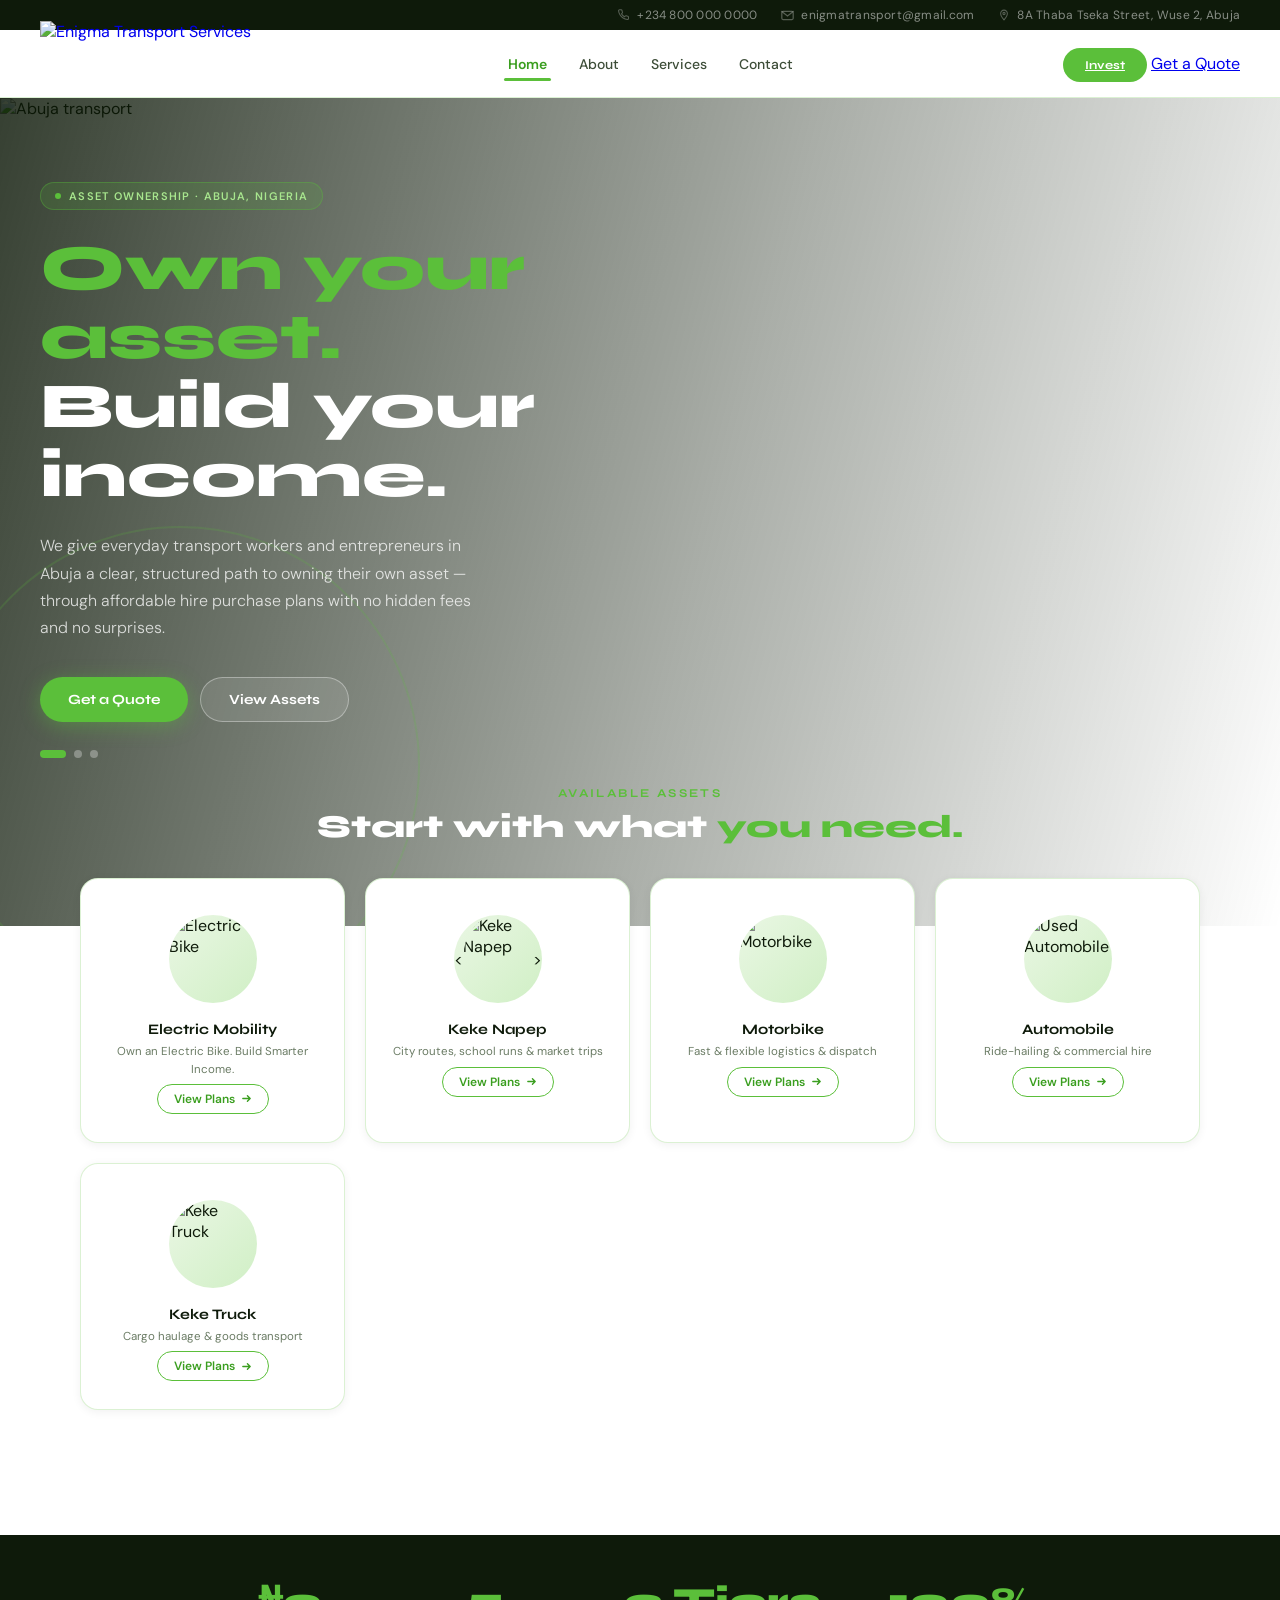
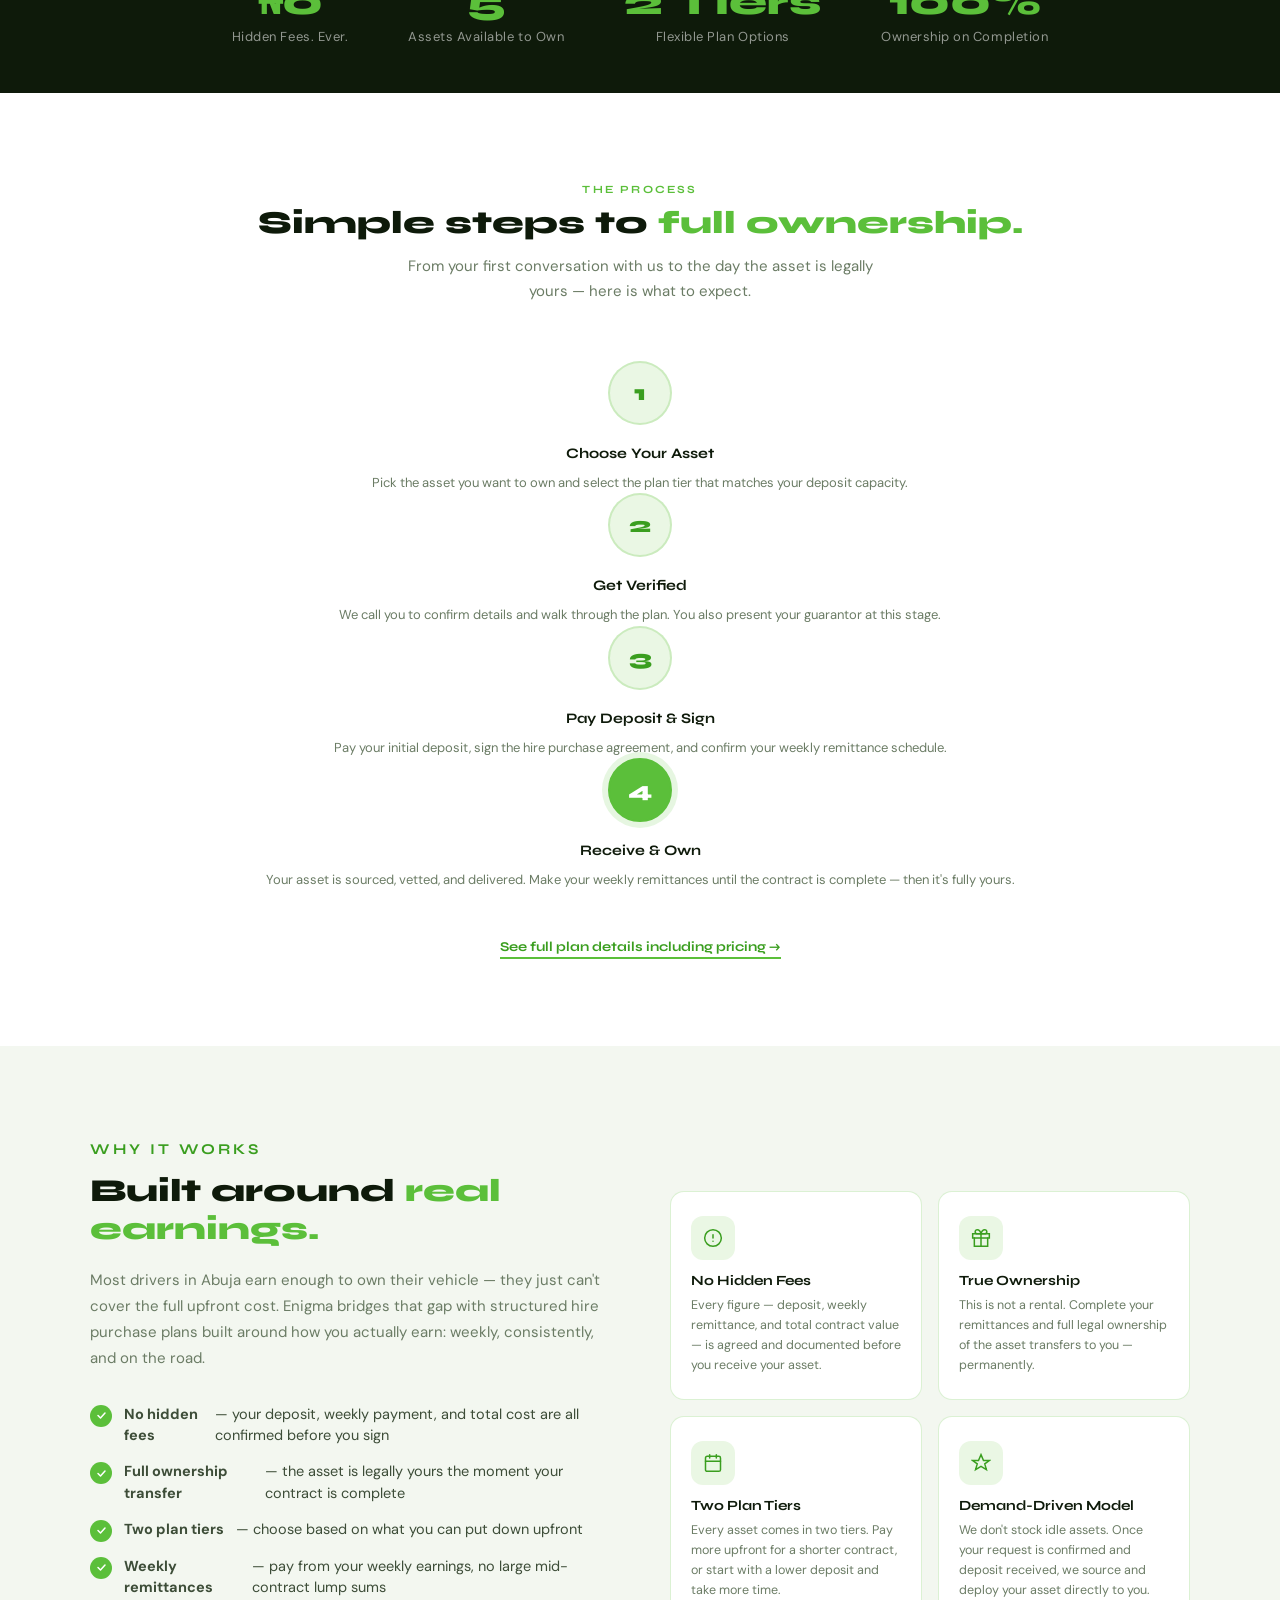
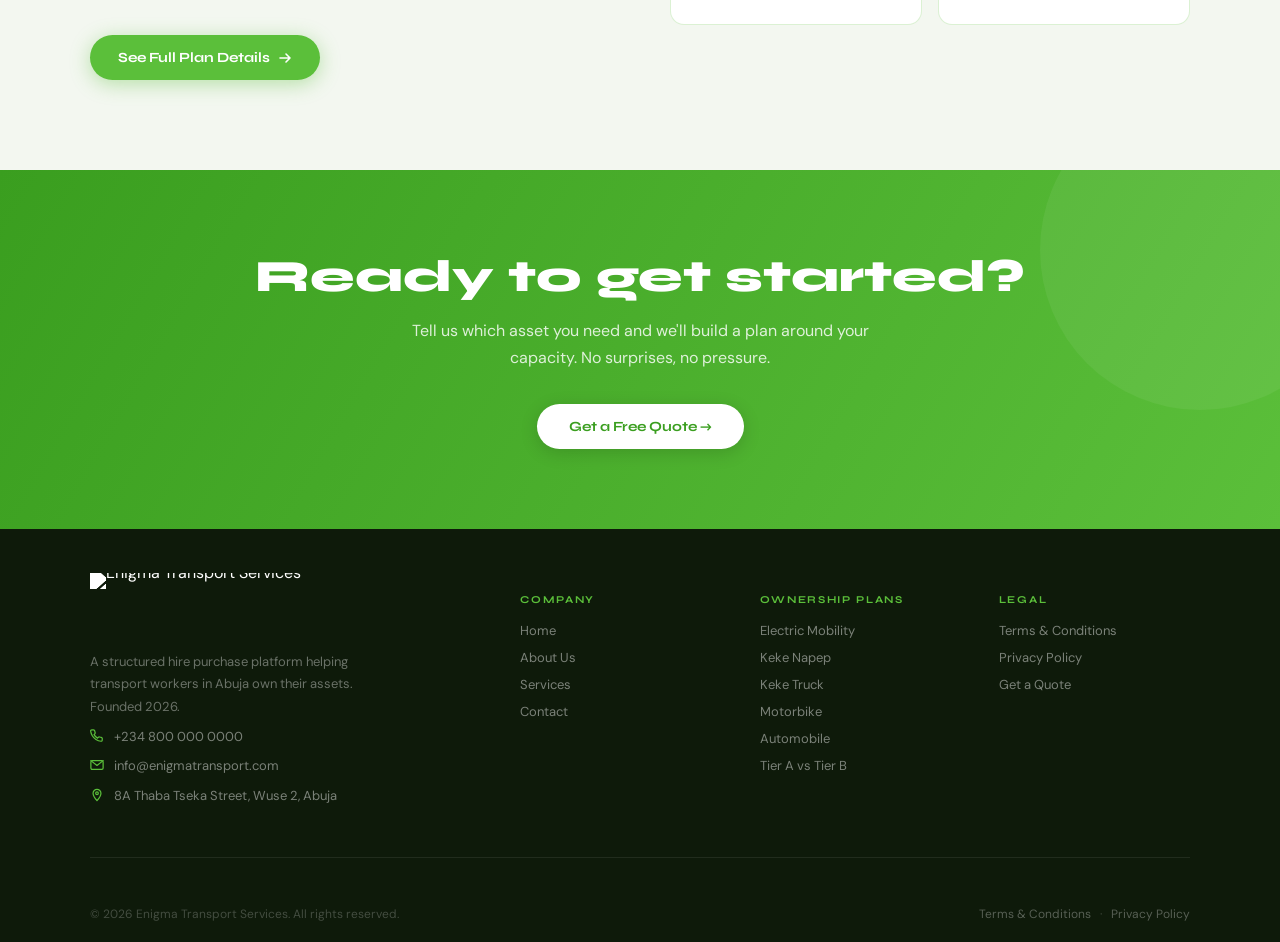
==== commit 5125b2dd: "Rename home.html to index.html for GitHub Pages" ====
--- a/index.html
+++ b/index.html
@@ -28,8 +28,10 @@
     </div>
     <div class="top-bar-item">
       
-      <svg width="12" height="12" viewBox="0 0 16 16" fill="none" stroke="currentColor" stroke-width="1.4" stroke-linecap="round" stroke-linejoin="round"><rect x="1" y="3" width="14" height="10" rx="1.5"/><path d="M1 3l7 5.5L15 3"/></svg>
-      <a href="/cdn-cgi/l/email-protection" class="__cf_email__" data-cfemail="e881868e87a88d86818f85899c9a89869b98879a9cc68b8785">[email&#160;protected]</a>
+          <div class="top-bar-item">
+      <svg width="13" height="13" viewBox="0 0 16 16" fill="none" stroke="currentColor" stroke-width="1.5" stroke-linecap="round"><rect x="1" y="3" width="14" height="10" rx="1.5"/><path d="M1 3l7 5.5L15 3"/></svg>
+      enigmatransport@gmail.com
+    </div>
     </div>
     <div class="top-bar-item">
       <!--
@@ -40,8 +42,6 @@
       8A Thaba Tseka Street, Wuse 2, Abuja
     </div>
   </div>
-
-  <!-- Header -->
   <header class="header">
     <a href="home.html" class="logo-link">
       <div class="logo-img-wrap">
@@ -61,8 +61,11 @@
       <a href="about.html">About</a>
       <a href="services.html">Services</a>
       <a href="contact.html">Contact</a>
-      <a href="quote.html" class="nav-cta">Get a Quote</a>
-    </nav>
+      </nav>
+      <div class="cta-group">
+      <a href="invest.html" class="nav-cta">Invest</a>
+      <a href="quote.html" class="nav-cta-secondary">Get a Quote</a>
+    </div>
   </header>
 
 <section class="hero">
@@ -121,15 +124,15 @@
       <div class="card" onclick="window.location.href='services.html'">
         <div class="card-img-wrap">
           
-            <img src="images/wheelbarrow.png" alt="Wheelbarrow">
+            <img src="images/electric.png" alt="Electric Bike">
         
           
         </div>
       
         
-        <p class="card-title">Wheelbarrow</p>
-        <p class="card-sub">Construction, trading &amp; market work</p>
-        <button class="card-btn" onclick="event.stopPropagation(); window.location.href='services.html#wheelbarrow'">
+        <p class="card-title">Electric Mobility</p>
+        <p class="card-sub">Own an Electric Bike. Build Smarter Income.</p>
+        <button class="card-btn" onclick="event.stopPropagation(); window.location.href='services.html#Electric_Mobility'">
           View Plans
           <svg viewBox="0 0 12 12" fill="none"><path d="M2 6h8M7 3l3 3-3 3" stroke="currentColor" stroke-width="1.5" stroke-linecap="round" stroke-linejoin="round"/></svg>
         </button>
@@ -196,8 +199,7 @@
     </div>
 
     <p style="text-align:center; font-size:13.5px; color:rgba(255,255,255,0.5); margin-top:28px; font-style:italic;">
-      Wheelbarrows are currently active. Motorbikes, Keke Napep, and automobiles are sourced and deployed upon confirmed request.
-    </p>
+     We provide structured hire purchase plans for electric bikes and vehicles — helping you earn more while spending less on fuel and maintenance. </p>
   </section>
 
   <div class="stats">
@@ -366,11 +368,11 @@
     </div>
     <div class="footer-col">
       <h5>Ownership Plans</h5>
-      <a href="plans.html#wheelbarrow">Wheelbarrow</a>
+      <a href="plans.html#Electric_Mobility">Electric Mobility</a>
       <a href="plans.html#keke">Keke Napep</a>
       <a href="plans.html#keke-truck">Keke Truck</a>
       <a href="plans.html#motorbike">Motorbike</a>
-      <a href="plans.html#automobile">Used Automobile</a>
+      <a href="plans.html#automobile">Automobile</a>
       <a href="plans.html#tiers">Tier A vs Tier B</a>
     </div>
     <div class="footer-col">
@@ -412,8 +414,6 @@
 }
 
 startTimer();
-
-// Hide splash and show page after animation completes
 document.addEventListener('DOMContentLoaded', () => {
   const splash = document.getElementById('splash-screen');
   
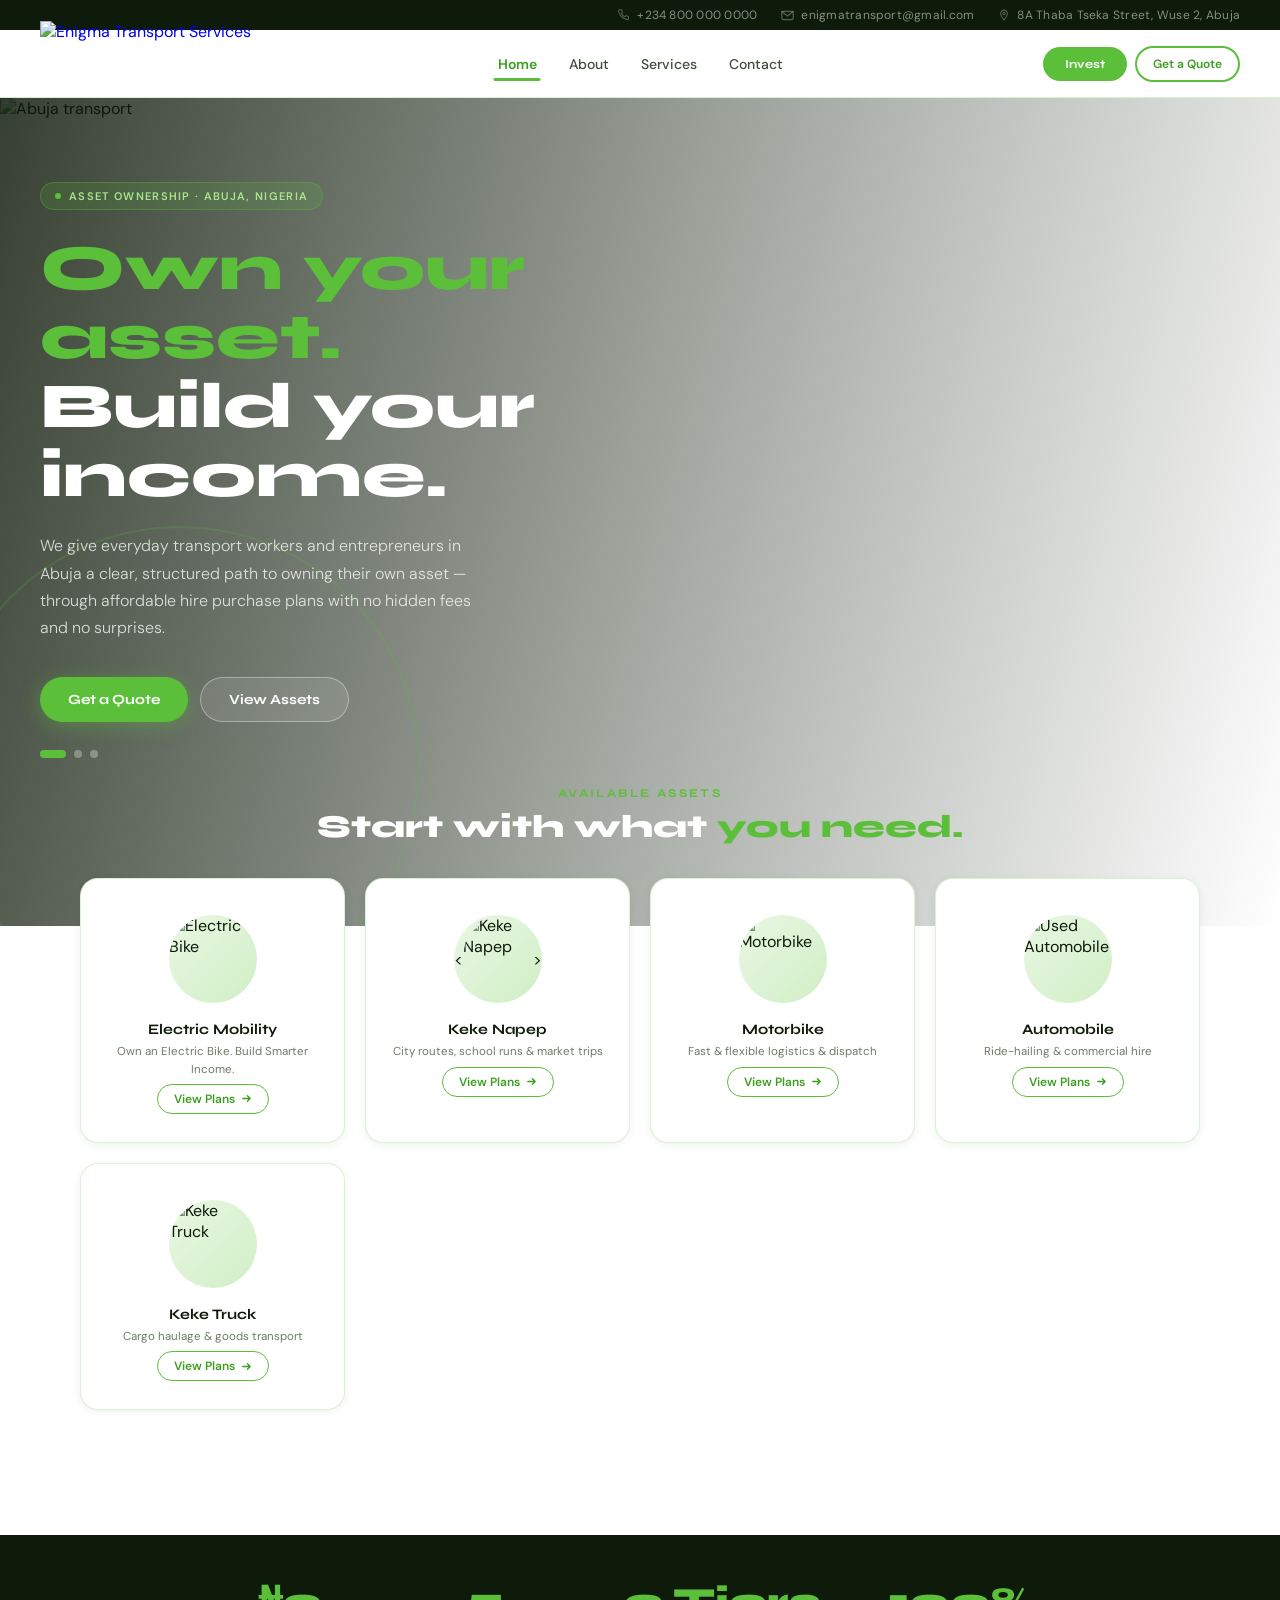
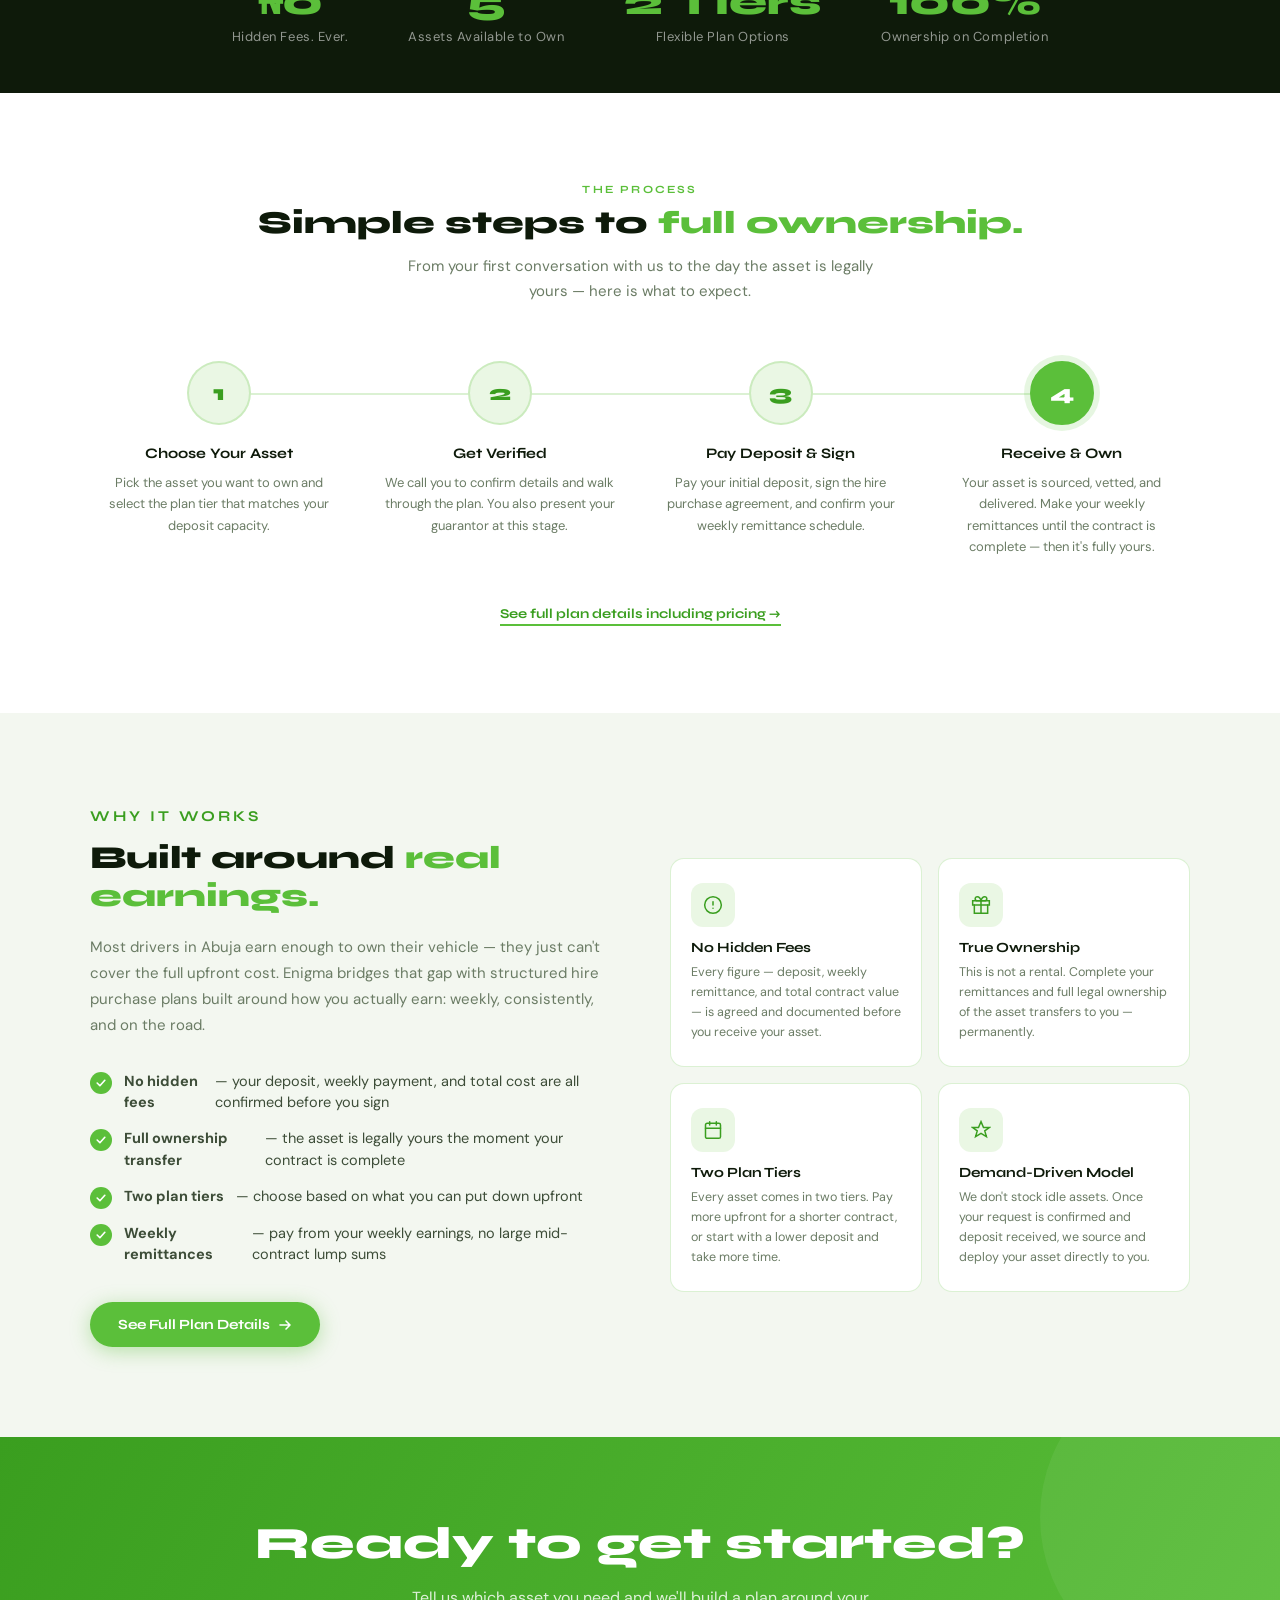
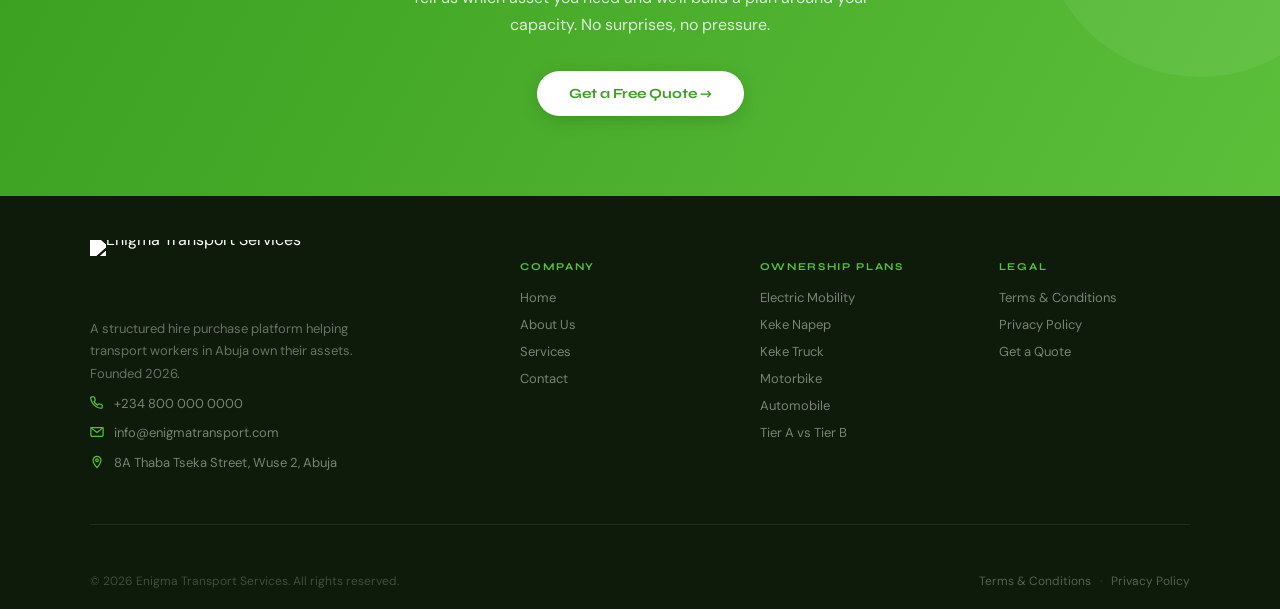
==== commit 8a125bc2: "Update site" ====
--- a/index.html
+++ b/index.html
@@ -42,32 +42,35 @@
       8A Thaba Tseka Street, Wuse 2, Abuja
     </div>
   </div>
-  <header class="header">
-    <a href="home.html" class="logo-link">
-      <div class="logo-img-wrap">
-        
-          <img src="images/transport_logo.png" alt="Enigma Transport Services">
-        
-      </div>
-    </a>
-
-    <button class="menu-toggle" aria-label="Toggle menu"
-      onclick="this.nextElementSibling.classList.toggle('open')">
-      <span></span><span></span><span></span>
-    </button>
-
-    <nav class="nav">
-      <a href="home.html" class="active">Home</a>
-      <a href="about.html">About</a>
-      <a href="services.html">Services</a>
-      <a href="contact.html">Contact</a>
-      </nav>
-      <div class="cta-group">
-      <a href="invest.html" class="nav-cta">Invest</a>
-      <a href="quote.html" class="nav-cta-secondary">Get a Quote</a>
-    </div>
-  </header>
-
+ <header class="header">
+  <a href="home.html" class="logo-link">
+    <div class="logo-img-wrap">
+      <img src="images/transport_logo.png" alt="Enigma Transport Services">
+    </div>
+  </a>
+
+  <nav class="nav">
+    <a href="home.html" class="active">Home</a>
+    <a href="about.html">About</a>
+    <a href="services.html">Services</a>
+    <a href="contact.html">Contact</a>
+
+    <!-- Mobile-only CTAs (hidden on desktop via CSS) -->
+    <a href="invest.html" class="nav-cta">Invest</a>
+    <a href="quote.html" class="nav-cta-secondary">Get a Quote</a>
+  </nav>
+
+  <!-- Desktop-only CTAs -->
+  <div class="cta-group">
+    <a href="invest.html" class="nav-cta">Invest</a>
+    <a href="quote.html" class="nav-cta-secondary">Get a Quote</a>
+  </div>
+
+  <button class="menu-toggle" aria-label="Toggle menu"
+    onclick="this.previousElementSibling.previousElementSibling.classList.toggle('open')">
+    <span></span><span></span><span></span>
+  </button>
+</header>
 <section class="hero">
   <div class="hero-slides" id="heroSlides">
 
--- a/style.css
+++ b/style.css
@@ -46,6 +46,22 @@
   from { transform: translateY(20px); opacity: 0; }
   to   { transform: translateY(0); opacity: 1; }
 }
+@keyframes splashZoomIn {
+  from { opacity: 0; transform: scale(0.7); }
+  to   { opacity: 1; transform: scale(1); }
+}
+@keyframes splashSlideUp {
+  from { opacity: 0; transform: translateY(12px); }
+  to   { opacity: 1; transform: translateY(0); }
+}
+@keyframes splashPulse {
+  from { transform: scale(1);    filter: brightness(1); }
+  to   { transform: scale(1.04); filter: brightness(1.2); }
+}
+@keyframes splashFadeOut {
+  from { opacity: 1; visibility: visible; }
+  to   { opacity: 0; visibility: hidden; }
+}
 
 /* ── Splash Screen ── */
 #splash-screen {
@@ -67,24 +83,6 @@
   text-transform: uppercase; font-family: inherit; opacity: 0;
   animation: splashSlideUp 0.6s ease forwards 0.6s;
 }
-
-@keyframes splashZoomIn {
-  from { opacity: 0; transform: scale(0.7); }
-  to   { opacity: 1; transform: scale(1); }
-}
-@keyframes splashSlideUp {
-  from { opacity: 0; transform: translateY(12px); }
-  to   { opacity: 1; transform: translateY(0); }
-}
-@keyframes splashPulse {
-  from { transform: scale(1);    filter: brightness(1); }
-  to   { transform: scale(1.04); filter: brightness(1.2); }
-}
-@keyframes splashFadeOut {
-  from { opacity: 1; visibility: visible; }
-  to   { opacity: 0; visibility: hidden; }
-}
-
 @media (max-width: 480px) {
   .splash-logo { width: 180px; }
   .splash-tagline { font-size: 11px; letter-spacing: 3px; }
@@ -98,7 +96,6 @@
 }
 .top-bar-item { display: flex; align-items: center; gap: 7px; }
 .top-bar-item svg { flex-shrink: 0; opacity: 0.6; }
-
 @media (max-width: 760px) { .top-bar { display: none; } }
 
 /* ── Header ── */
@@ -108,15 +105,18 @@
   backdrop-filter: blur(12px); -webkit-backdrop-filter: blur(12px);
   border-bottom: 1.5px solid var(--border);
   padding: 0 40px;
-  display: flex; align-items: center; justify-content: space-between;
+  display: flex; align-items: center; gap: 40px;
   height: 68px; animation: slideDown 0.5s ease both;
 }
+
 .logo-link { text-decoration: none; display: flex; align-items: center; flex-shrink: 0; }
 .logo-img-wrap { height: 80px; width: auto; display: flex; align-items: center; }
 .logo-img-wrap img { height: 80px; width: auto; display: block; object-fit: contain; margin-bottom: 5px; }
 
-/* ── Nav ── */
-.nav { display: flex; align-items: center; gap: 0; }
+.nav {
+  display: flex; align-items: center; gap: 0;
+  position: absolute; left: 50%; transform: translateX(-50%);
+}
 .nav a {
   font-size: 14px; font-weight: 500; color: var(--ink-soft);
   text-decoration: none; padding: 8px 16px;
@@ -131,20 +131,135 @@
 .nav a:hover::after,
 .nav a.active::after { left: 12px; right: 12px; }
 .nav a.active { color: var(--green-dark); font-weight: 600; }
+
+.cta-group {
+  margin-left: auto;
+  display: flex; align-items: center; gap: 8px;
+}
+
 .nav-cta {
-  margin-left: 14px; font-family: var(--font-head); font-size: 12px; font-weight: 700;
+  font-family: var(--font-head); font-size: 12px; font-weight: 700;
   background: var(--green); color: #fff !important;
-  padding: 10px 22px !important; border-radius: 100px !important;
+  padding: 10px 22px; border-radius: 100px;
   border: none; cursor: pointer; flex-shrink: 0;
-  transition: background 0.2s, transform 0.2s !important;
+  transition: background 0.2s, transform 0.2s;
+  text-decoration: none;
 }
 .nav-cta::after { display: none !important; }
 .nav-cta:hover { background: var(--green-dark) !important; transform: scale(1.04) !important; }
+
+.nav-cta-secondary {
+  font-family: var(--font-body); font-size: 12px; font-weight: 600;
+  color: var(--green-dark); background: transparent;
+  border: 2px solid var(--green); border-radius: 100px;
+  padding: 8px 16px; cursor: pointer;
+  transition: background 0.25s, color 0.25s, transform 0.2s;
+  white-space: nowrap; text-decoration: none;
+}
+.nav-cta-secondary::after { display: none; }
+.nav-cta-secondary:hover { background: var(--green); color: #fff; transform: scale(1.04); }
+
+
+.nav .nav-cta,
+.nav .nav-cta-secondary {
+  display: none;
+}
+
+@media (max-width: 760px) {
+  .nav .nav-cta,
+  .nav .nav-cta-secondary {
+    display: block;
+  }
+}
 .menu-toggle {
-  display: none; background: none; border: none;
-  cursor: pointer; padding: 6px; flex-direction: column; gap: 5px;
+  display: none;
+  background: none; border: none;
+  cursor: pointer; padding: 6px;
+  flex-direction: column; gap: 5px;
 }
 .menu-toggle span { display: block; width: 22px; height: 2px; background: var(--ink); border-radius: 2px; }
+ 
+.btn-primary {
+  font-family: var(--font-head); font-size: 14px; font-weight: 700;
+  background: var(--green); color: #fff; border: none;
+  border-radius: 100px; padding: 14px 28px; cursor: pointer;
+  transition: background 0.25s, transform 0.2s, box-shadow 0.25s;
+  box-shadow: 0 4px 20px rgba(91,191,58,0.4);
+}
+.btn-primary:hover { background: var(--green-dark); transform: translateY(-2px); box-shadow: 0 8px 28px rgba(91,191,58,0.45); }
+
+.btn-ghost {
+  font-family: var(--font-head); font-size: 14px; font-weight: 700;
+  background: rgba(255,255,255,0.1); color: #fff;
+  border: 1.5px solid rgba(255,255,255,0.35); border-radius: 100px;
+  padding: 13px 28px; cursor: pointer; backdrop-filter: blur(6px);
+  transition: background 0.25s, border-color 0.25s, transform 0.2s;
+}
+.btn-ghost:hover { background: rgba(255,255,255,0.18); border-color: rgba(255,255,255,0.7); transform: translateY(-2px); }
+
+.btn-white {
+  font-family: var(--font-head); font-size: 14px; font-weight: 700;
+  background: #fff; color: var(--green-dark); border: none;
+  border-radius: 100px; padding: 14px 32px; cursor: pointer;
+  transition: transform 0.2s, box-shadow 0.2s;
+  box-shadow: 0 4px 18px rgba(0,0,0,0.15); position: relative; z-index: 1;
+}
+.btn-white:hover { transform: translateY(-2px) scale(1.03); box-shadow: 0 8px 28px rgba(0,0,0,0.2); }
+
+.btn-ghost-sm {
+  font-family: var(--font-head); font-size: 12px; font-weight: 700;
+  background: transparent; color: var(--ink-soft);
+  border: 1.5px solid var(--border); border-radius: 100px;
+  padding: 11px 22px; cursor: pointer;
+  transition: border-color 0.22s, color 0.22s, background 0.22s;
+}
+.btn-ghost-sm:hover { border-color: var(--green); color: var(--green-dark); background: var(--green-pale); }
+
+.btn-outline {
+  font-family: var(--font-head); font-size: 13.5px; font-weight: 700;
+  background: transparent; color: var(--ink-soft);
+  border: 1.5px solid var(--border); border-radius: 100px;
+  padding: 12px 24px; cursor: pointer;
+  transition: border-color 0.22s, color 0.22s, background 0.22s;
+}
+.btn-outline:hover { border-color: var(--green); color: var(--green-dark); background: var(--green-pale); }
+
+.btn-outline-white {
+  font-family: var(--font-head); font-size: 14px; font-weight: 700;
+  background: transparent; color: #fff;
+  border: 1.5px solid rgba(255,255,255,0.5); border-radius: 100px;
+  padding: 13px 32px; cursor: pointer;
+  transition: background 0.22s, border-color 0.22s;
+}
+.btn-outline-white:hover { background: rgba(255,255,255,0.15); border-color: #fff; }
+
+.btn-outline-green {
+  font-family: var(--font-head); font-size: 13.5px; font-weight: 700;
+  background: transparent; color: var(--green-dark);
+  border: 1.5px solid var(--green); border-radius: var(--radius-btn);
+  padding: 13px 28px; cursor: pointer;
+  transition: background 0.22s, color 0.22s;
+}
+.btn-outline-green:hover { background: var(--green); color: #fff; }
+
+.btn-submit {
+  font-family: var(--font-head); font-size: 14px; font-weight: 700;
+  background: var(--green); color: #fff; border: none;
+  border-radius: 100px; padding: 14px 36px; cursor: pointer;
+  display: flex; align-items: center; gap: 8px;
+  transition: background 0.25s, transform 0.2s, box-shadow 0.25s;
+  box-shadow: 0 4px 20px rgba(91,191,58,0.35);
+}
+.btn-submit:hover { background: var(--green-dark); transform: translateY(-2px); box-shadow: 0 8px 28px rgba(91,191,58,0.4); }
+.btn-submit svg { width: 16px; height: 16px; transition: transform 0.22s; }
+.btn-submit:hover svg { transform: translateX(4px); }
+
+/* ── Shared Check Icon ── */
+.check {
+  flex-shrink: 0; width: 22px; height: 22px; background: var(--green);
+  border-radius: 50%; display: flex; align-items: center; justify-content: center; margin-top: 1px;
+}
+.check svg { width: 12px; height: 12px; }
 
 /* ── Hero ── */
 .hero { position: relative; width: 100%; min-height: 92vh; display: flex; align-items: center; overflow: hidden; }
@@ -193,85 +308,7 @@
 }
 .hero-actions { display: flex; gap: 12px; flex-wrap: wrap; animation: fadeUp 0.6s 0.4s both; }
 
-/* ── Buttons ── */
-.btn-primary {
-  font-family: var(--font-head); font-size: 14px; font-weight: 700;
-  background: var(--green); color: #fff; border: none;
-  border-radius: 100px; padding: 14px 28px; cursor: pointer;
-  transition: background 0.25s, transform 0.2s, box-shadow 0.25s;
-  box-shadow: 0 4px 20px rgba(91,191,58,0.4);
-}
-.btn-primary:hover { background: var(--green-dark); transform: translateY(-2px); box-shadow: 0 8px 28px rgba(91,191,58,0.45); }
-.btn-ghost {
-  font-family: var(--font-head); font-size: 14px; font-weight: 700;
-  background: rgba(255,255,255,0.1); color: #fff;
-  border: 1.5px solid rgba(255,255,255,0.35); border-radius: 100px;
-  padding: 13px 28px; cursor: pointer; backdrop-filter: blur(6px);
-  transition: background 0.25s, border-color 0.25s, transform 0.2s;
-}
-.btn-ghost:hover { background: rgba(255,255,255,0.18); border-color: rgba(255,255,255,0.7); transform: translateY(-2px); }
-.btn-white {
-  font-family: var(--font-head); font-size: 14px; font-weight: 700;
-  background: #fff; color: var(--green-dark); border: none;
-  border-radius: 100px; padding: 14px 32px; cursor: pointer;
-  transition: transform 0.2s, box-shadow 0.2s;
-  box-shadow: 0 4px 18px rgba(0,0,0,0.15); position: relative; z-index: 1;
-}
-.btn-white:hover { transform: translateY(-2px) scale(1.03); box-shadow: 0 8px 28px rgba(0,0,0,0.2); }
-.btn-ghost-sm {
-  font-family: var(--font-head); font-size: 12px; font-weight: 700;
-  background: transparent; color: var(--ink-soft);
-  border: 1.5px solid var(--border); border-radius: 100px;
-  padding: 11px 22px; cursor: pointer;
-  transition: border-color 0.22s, color 0.22s, background 0.22s;
-}
-.btn-ghost-sm:hover { border-color: var(--green); color: var(--green-dark); background: var(--green-pale); }
-.btn-outline-white {
-  font-family: var(--font-head); font-size: 14px; font-weight: 700;
-  background: transparent; color: #fff;
-  border: 1.5px solid rgba(255,255,255,0.5); border-radius: 100px;
-  padding: 13px 32px; cursor: pointer;
-  transition: background 0.22s, border-color 0.22s;
-}
-.btn-outline-white:hover { background: rgba(255,255,255,0.15); border-color: #fff; }
-.btn-outline-green {
-  font-family: var(--font-head); font-size: 13.5px; font-weight: 700;
-  background: transparent; color: var(--green-dark);
-  border: 1.5px solid var(--green); border-radius: var(--radius-btn);
-  padding: 13px 28px; cursor: pointer;
-  transition: background 0.22s, color 0.22s;
-}
-.btn-outline-green:hover { background: var(--green); color: #fff; }
-.btn-outline {
-  font-family: var(--font-head); font-size: 13.5px; font-weight: 700;
-  background: transparent; color: var(--ink-soft);
-  border: 1.5px solid var(--border); border-radius: 100px;
-  padding: 12px 24px; cursor: pointer;
-  transition: border-color 0.22s, color 0.22s, background 0.22s;
-}
-.btn-outline:hover { border-color: var(--green); color: var(--green-dark); background: var(--green-pale); }
-.btn-submit {
-  font-family: var(--font-head); font-size: 14px; font-weight: 700;
-  background: var(--green); color: #fff; border: none;
-  border-radius: 100px; padding: 14px 36px; cursor: pointer;
-  display: flex; align-items: center; gap: 8px;
-  transition: background 0.25s, transform 0.2s, box-shadow 0.25s;
-  box-shadow: 0 4px 20px rgba(91,191,58,0.35);
-}
-.btn-submit:hover { background: var(--green-dark); transform: translateY(-2px); box-shadow: 0 8px 28px rgba(91,191,58,0.4); }
-.btn-submit svg { width: 16px; height: 16px; transition: transform 0.22s; }
-.btn-submit:hover svg { transform: translateX(4px); }
-
-/* Shared check element */
-.check {
-  flex-shrink: 0; width: 22px; height: 22px; background: var(--green);
-  border-radius: 50%; display: flex; align-items: center; justify-content: center; margin-top: 1px;
-}
-.check svg { width: 11px; height: 11px; }
-
-/* ── Cards Section ── */
-.cards-section { position: relative; z-index: 10; margin-top: -140px; padding: 0 40px 80px; }
-.cards-header { text-align: center; margin-bottom: 32px; animation: fadeUp 0.5s 0.1s both; }
+/* ── Section Utilities ── */
 .section-eyebrow {
   font-family: var(--font-head); font-size: 12px; font-weight: 700;
   letter-spacing: 0.2em; text-transform: uppercase; color: var(--green); margin-bottom: 8px;
@@ -281,6 +318,22 @@
   font-weight: 800; color: #fff; line-height: 1.2;
 }
 .section-title .accent { color: var(--green); }
+.section-tag {
+  display: inline-flex; align-items: center; gap: 8px;
+  font-family: var(--font-head); font-size: 11px; font-weight: 700;
+  letter-spacing: 0.18em; text-transform: uppercase; color: var(--green-dark); margin-bottom: 18px;
+}
+.section-tag::before { content: ''; width: 20px; height: 2px; background: var(--green); border-radius: 2px; }
+.section-h2 {
+  font-family: var(--font-head); font-size: clamp(1.7rem, 3vw, 2.4rem);
+  font-weight: 800; color: var(--ink); line-height: 1.15; margin-bottom: 20px;
+}
+.section-h2 .accent { color: var(--green); }
+.section-intro { font-size: 15px; color: var(--muted); line-height: 1.75; max-width: 560px; }
+
+/* ── Cards Section (Home) ── */
+.cards-section { position: relative; z-index: 10; margin-top: -140px; padding: 0 40px 80px; }
+.cards-header { text-align: center; margin-bottom: 32px; animation: fadeUp 0.5s 0.1s both; }
 .cards { display: grid; grid-template-columns: repeat(4, 1fr); gap: 20px; max-width: 1120px; margin: 0 auto; }
 .card {
   position: relative; background: var(--surface); border-radius: var(--radius-card);
@@ -307,7 +360,7 @@
 }
 .card:hover { transform: translateY(-10px) scale(1.015); box-shadow: 0 20px 48px rgba(91,191,58,0.16), 0 4px 14px rgba(0,0,0,0.08); border-color: var(--green); }
 .card:hover::before,
-.card:hover::after  { opacity: 1; }
+.card:hover::after { opacity: 1; }
 .card-img-wrap {
   width: 88px; height: 88px; border-radius: 50%;
   background: linear-gradient(135deg, #eaf7e4, #d0efc5);
@@ -381,6 +434,8 @@
 .footer-brand { display: flex; flex-direction: column; gap: 8px; align-items: flex-start; margin-top: -20px; }
 .footer-logo-wrap { display: block; line-height: 0; margin-bottom: -10px; }
 .footer-logo-wrap img { height: 80px; width: auto; display: block; mix-blend-mode: screen; filter: brightness(0) invert(1); }
+.footer-logo-text { font-family: var(--font-head); font-size: 18px; font-weight: 800; color: #fff; margin-bottom: 4px; }
+.footer-logo-text span { color: var(--green); }
 .footer-tagline { font-size: 13px; color: rgba(255,255,255,0.38); line-height: 1.75; max-width: 280px; }
 .footer-contact-block { display: flex; flex-direction: column; gap: 10px; }
 .footer-contact-item { display: flex; align-items: flex-start; gap: 10px; }
@@ -401,17 +456,6 @@
 .footer-bottom a { color: rgba(255,255,255,0.3); text-decoration: none; transition: color 0.2s; }
 .footer-bottom a:hover { color: var(--green); }
 .footer-dot { margin: 0 6px; }
-
-/* ── Shared Section Labels ── */
-.section-tag {
-  display: inline-flex; align-items: center; gap: 8px;
-  font-family: var(--font-head); font-size: 11px; font-weight: 700;
-  letter-spacing: 0.18em; text-transform: uppercase; color: var(--green-dark); margin-bottom: 18px;
-}
-.section-tag::before { content: ''; width: 20px; height: 2px; background: var(--green); border-radius: 2px; }
-.section-h2 { font-family: var(--font-head); font-size: clamp(1.7rem, 3vw, 2.4rem); font-weight: 800; color: var(--ink); line-height: 1.15; margin-bottom: 20px; }
-.section-h2 .accent { color: var(--green); }
-.section-intro { font-size: 15px; color: var(--muted); line-height: 1.75; max-width: 560px; }
 
 /* ── About Hero ── */
 .about-hero {
@@ -525,6 +569,8 @@
 .how-head p { font-size: 15px; color: rgba(255,255,255,0.45); max-width: 480px; margin: 12px auto 0; line-height: 1.7; }
 .how-steps { display: grid; grid-template-columns: repeat(4, 1fr); gap: 2px; position: relative; }
 .how-steps::before { content: ''; position: absolute; top: 28px; left: 12.5%; right: 12.5%; height: 2px; background: rgba(91,191,58,0.2); pointer-events: none; }
+.how-steps-grid { display: grid; grid-template-columns: repeat(4,1fr); gap: 24px; position: relative; }
+.how-steps-connector { position: absolute; top: 32px; left: 12.5%; right: 12.5%; height: 2px; background: var(--border); pointer-events: none; }
 .how-step { display: flex; flex-direction: column; align-items: center; text-align: center; padding: 0 16px; animation: fadeUp 0.5s both; }
 .how-step:nth-child(1) { animation-delay: 0.1s; }
 .how-step:nth-child(2) { animation-delay: 0.2s; }
@@ -560,7 +606,11 @@
 .testi-name { font-family: var(--font-head); font-size: 13px; font-weight: 700; color: var(--ink); }
 .testi-role { font-size: 11.5px; color: var(--muted); }
 
-/* ── Page Hero (Services/Plans) ── */
+/* ── Model Section ── */
+.model-inner { max-width: 1100px; margin: 0 auto; display: grid; grid-template-columns: 1fr 1fr; gap: 60px; align-items: center; }
+.model-features { display: grid; grid-template-columns: 1fr 1fr; gap: 16px; }
+
+/* ── Page Hero ── */
 .page-hero { background: var(--ink); padding: 80px 40px 110px; position: relative; overflow: hidden; }
 .page-hero::before {
   content: ''; position: absolute; top: -140px; right: -80px;
@@ -576,6 +626,9 @@
 .page-hero h1 { font-family: var(--font-head); font-size: clamp(2.2rem, 5vw, 3.6rem); font-weight: 800; color: #fff; line-height: 1.08; animation: fadeUp 0.55s 0.1s both; }
 .page-hero h1 .accent { color: var(--green); }
 .page-hero p { font-size: 16px; color: rgba(255,255,255,0.55); max-width: 520px; line-height: 1.75; margin-top: 16px; animation: fadeUp 0.55s 0.2s both; }
+/* invest.html uses a more specific selector for its hero paragraph */
+.page-hero > .page-hero-inner > p { font-size: 16px; color: rgba(255,255,255,0.55); max-width: 520px; line-height: 1.75; margin-top: 16px; animation: fadeUp 0.55s 0.2s both; }
+.hero-actions { display: flex; gap: 12px; flex-wrap: wrap; margin-top: 36px; animation: fadeUp 0.55s 0.5s both; }
 
 /* ── Catalogue ── */
 .catalogue { padding: 100px 40px; background: var(--bg); position: relative; }
@@ -616,7 +669,7 @@
 .asset-cta .btn-primary svg { width: 13px; height: 13px; transition: transform 0.2s; }
 .asset-cta .btn-primary:hover svg { transform: translateX(3px); }
 
-/* ── How It Works (Services) ── */
+/* ── HP Section (Services) ── */
 .hp-section { padding: 100px 40px; background: var(--surface); }
 .hp-inner { max-width: 1100px; margin: 0 auto; display: grid; grid-template-columns: 1fr 1fr; gap: 72px; align-items: center; }
 .hp-text .section-tag { color: var(--green-dark); }
@@ -655,7 +708,7 @@
 .plan-features { list-style: none; display: flex; flex-direction: column; gap: 12px; margin-bottom: 32px; }
 .plan-features li { display: flex; align-items: flex-start; gap: 10px; font-size: 13.5px; color: var(--ink-soft); line-height: 1.5; }
 .plan-card.featured .plan-features li { color: rgba(255,255,255,0.75); }
-.plan-features li .check { width: 18px; height: 18px; background: var(--green-pale); }
+.plan-features li .check { width: 18px; height: 18px; background: var(--green-pale); flex-shrink: 0; margin-top: 2px; }
 .plan-card.featured .plan-features li .check { background: rgba(91,191,58,0.2); }
 .plan-features li .check svg { width: 9px; height: 9px; }
 .plan-btn { width: 100%; font-family: var(--font-head); font-size: 13.5px; font-weight: 700; border-radius: 100px; padding: 14px; cursor: pointer; border: 1.5px solid var(--green); background: transparent; color: var(--green-dark); transition: background 0.22s, color 0.22s, box-shadow 0.22s; }
@@ -689,7 +742,8 @@
 .faq-icon { width: 28px; height: 28px; border-radius: 50%; flex-shrink: 0; background: var(--bg); border: 1.5px solid var(--border); display: flex; align-items: center; justify-content: center; transition: background 0.25s, transform 0.3s; }
 .faq-item.open .faq-icon { background: var(--green); border-color: var(--green); transform: rotate(45deg); }
 .faq-icon svg { width: 12px; height: 12px; }
-.faq-item.open .faq-icon svg path { stroke: #fff; }
+.faq-item.open .faq-icon svg path,
+.faq-item.open .faq-icon svg line { stroke: #fff; }
 .faq-a { max-height: 0; overflow: hidden; transition: max-height 0.4s cubic-bezier(.22,1,.36,1); }
 .faq-item.open .faq-a { max-height: 300px; }
 .faq-a-inner { padding: 16px 22px 20px; font-size: 14px; color: var(--muted); line-height: 1.75; border-top: 1.5px solid var(--border); }
@@ -729,13 +783,13 @@
 .field input:focus,
 .field select:focus,
 .field textarea:focus { border-color: var(--green); background: var(--surface); box-shadow: 0 0 0 3px rgba(91,191,58,0.12); }
+.field input.invalid,
+.field select.invalid,
+.field textarea.invalid { border-color: #e05555; box-shadow: 0 0 0 3px rgba(224,85,85,0.1); }
 .field select { appearance: none; cursor: pointer; }
 .select-wrap { position: relative; }
 .select-wrap::after { content: '▾'; position: absolute; right: 14px; top: 50%; transform: translateY(-50%); font-size: 12px; color: var(--muted); pointer-events: none; }
 .field textarea { height: 130px; line-height: 1.6; }
-.field input.invalid,
-.field select.invalid,
-.field textarea.invalid { border-color: #e05555; box-shadow: 0 0 0 3px rgba(224,85,85,0.1); }
 .field-error { font-size: 11px; color: #c93c3c; margin-top: 4px; display: none; }
 .field-error.show { display: block; }
 .upload-zone { border: 2px dashed var(--border); border-radius: 12px; padding: 22px 20px; text-align: center; cursor: pointer; background: var(--bg); margin-bottom: 24px; transition: border-color 0.2s, background 0.2s; }
@@ -868,9 +922,16 @@
 
 /* ── Plans Page (Tier Strip) ── */
 .tier-strip { background: var(--bg); padding: 48px 40px; border-bottom: 1.5px solid var(--border); }
-.tier-strip-inner { max-width: 1100px; margin: 0 auto; display: grid; grid-template-columns: 1fr 1fr; gap: 20px; }
-.tier-card { background: var(--surface); border: 1.5px solid var(--border); border-radius: 18px; padding: 28px 24px; position: relative; }
-.tier-card.featured { background: var(--ink); border-color: var(--green); }
+.tier-strip-inner { max-width: 1100px; margin: 0 auto; display: grid; grid-template-columns: 1fr; gap: 20px; }
+.tier-strip-head { text-align: center; margin-bottom: 48px; }
+.tier-strip-head .section-tag { justify-content: center; }
+.tier-strip-head .section-h2 { text-align: center; }
+.tier-strip-head .section-intro { margin: 0 auto; text-align: center; }
+.tier-cards-grid { display: grid; grid-template-columns: 1fr 1fr; gap: 20px; }
+.tier-card { background: var(--surface); border: 1.5px solid var(--border); border-radius: 18px; padding: 28px 24px; position: relative; transition: transform 0.3s, box-shadow 0.3s; }
+.tier-card:hover { transform: translateY(-5px); box-shadow: 0 16px 40px rgba(91,191,58,0.12); }
+.tier-card.featured { background: var(--ink); border-color: var(--green); box-shadow: 0 8px 32px rgba(91,191,58,0.2); }
+.tier-card.featured:hover { transform: translateY(-8px); box-shadow: 0 20px 48px rgba(91,191,58,0.28); }
 .tier-pill { display: inline-block; font-family: var(--font-head); font-size: 10.5px; font-weight: 700; letter-spacing: 0.12em; text-transform: uppercase; padding: 4px 12px; border-radius: 100px; background: var(--green-pale); color: var(--green-dark); margin-bottom: 12px; }
 .tier-card.featured .tier-pill { background: rgba(91,191,58,0.15); color: var(--green); }
 .tier-card h3 { font-family: var(--font-head); font-size: 1.2rem; font-weight: 800; color: var(--ink); margin-bottom: 8px; }
@@ -884,9 +945,15 @@
 .tier-row .tr-k { color: var(--muted); }
 .tier-card.featured .tier-row .tr-k { color: rgba(255,255,255,0.4); }
 .tier-row .tr-v { font-family: var(--font-head); font-weight: 700; color: var(--ink); }
+.tier-row .tr-v.green { color: var(--green-dark); }
 .tier-card.featured .tier-row .tr-v { color: #fff; }
+.tier-card.featured .tier-row .tr-v.green { color: var(--green); }
 .tier-note { font-size: 11.5px; color: var(--muted); margin-top: 14px; font-style: italic; }
 .tier-card.featured .tier-note { color: rgba(255,255,255,0.3); }
+.plan-btn { width: 100%; margin-top: 20px; font-family: var(--font-head); font-size: 13.5px; font-weight: 700; border-radius: 100px; padding: 14px; cursor: pointer; border: 1.5px solid var(--green); background: transparent; color: var(--green-dark); transition: background 0.22s, color 0.22s, box-shadow 0.22s; }
+.plan-btn:hover { background: var(--green); color: #fff; box-shadow: 0 4px 16px rgba(91,191,58,0.3); }
+.tier-card.featured .plan-btn { background: var(--green); color: #fff; border-color: var(--green); box-shadow: 0 4px 18px rgba(91,191,58,0.35); }
+.tier-card.featured .plan-btn:hover { background: var(--green-dark); }
 
 /* ── Asset Sections (Plans page) ── */
 .assets-wrap { max-width: 1100px; margin: 0 auto; padding: 0 40px 80px; }
@@ -921,10 +988,6 @@
 .asset-actions { display: flex; gap: 12px; flex-wrap: wrap; }
 .asset-actions .btn-primary { font-size: 13.5px; padding: 13px 28px; display: inline-flex; align-items: center; gap: 8px; box-shadow: 0 4px 16px rgba(91,191,58,0.3); height: 48px; }
 .asset-actions .btn-primary svg { width: 13px; height: 13px; }
-
-/* ── Model Section ── */
-.model-inner { max-width: 1100px; margin: 0 auto; display: grid; grid-template-columns: 1fr 1fr; gap: 60px; align-items: center; }
-.model-features { display: grid; grid-template-columns: 1fr 1fr; gap: 16px; }
 
 /* ── Privacy / Terms Page ── */
 .last-updated { display: inline-flex; align-items: center; gap: 8px; margin-top: 24px; font-size: 12px; color: rgba(255,255,255,0.3); animation: fadeUp 0.55s 0.3s both; }
@@ -964,21 +1027,18 @@
 .warning-box { background: #fff8f0; border: 1.5px solid rgba(220,120,20,0.25); border-left: 3px solid #e07020; border-radius: 0 12px 12px 0; padding: 18px 20px; margin: 20px 0; }
 .warning-box p { font-size: 14px; color: var(--ink-soft); line-height: 1.75; margin: 0; }
 
-/* ─────────────────────────────────────────────────────────
+/* ═══════════════════════════════════════════════════════
    RESPONSIVE
-───────────────────────────────────────────────────────── */
-
-/* ── ≤ 960px ── */
+═══════════════════════════════════════════════════════ */
+
 @media (max-width: 960px) {
   .cards { grid-template-columns: repeat(2, 1fr); }
 }
 
-/* ── ≤ 900px ── */
 @media (max-width: 900px) {
   .footer-grid { grid-template-columns: 1fr 1fr; }
 }
 
-/* ── ≤ 860px ── */
 @media (max-width: 860px) {
   .about-hero { grid-template-columns: 1fr; min-height: auto; }
   .hero-right { display: none; }
@@ -991,30 +1051,19 @@
   .hp-inner { grid-template-columns: 1fr; gap: 48px; }
 }
 
-/* ── ≤ 520px ── */
-@media (max-width: 520px) {
-  .catalogue { padding: 60px 16px; }
-  .asset-row,
-  .asset-row.reverse { grid-template-columns: 1fr; direction: ltr; width: 100%; min-width: 0; }
-  .asset-row.reverse > * { direction: ltr; }
-  .asset-img-wrap { height: 220px; width: 100%; }
-  .asset-body { padding: 24px 18px; min-width: 0; overflow: hidden; }
-  .asset-tiers { grid-template-columns: 1fr 1fr; min-width: 0; }
-  .tier-box { min-width: 0; overflow: hidden; }
-  .tier-box-row .tb-val { font-size: 11px; word-break: break-word; }
-  .asset-cta { flex-wrap: wrap; gap: 10px; }
-  .asset-cta .btn-primary,
-  .asset-cta .btn-ghost-sm { flex: 1; justify-content: center; min-width: 130px; text-align: center; white-space: nowrap; padding-left: 12px; padding-right: 12px; }
-  .asset-section .asset-grid { grid-template-columns: 1fr; gap: 36px; }
-  .asset-grid.reverse { direction: ltr; }
-}
-
-/* ── ≤ 760px ── */
 @media (max-width: 760px) {
-  .header { padding: 0 20px; height: 64px; }
-  .menu-toggle { display: flex; }
+
+  /* Header: logo left, hamburger right */
+  .header { padding: 0 20px; height: 64px; gap: 0; }
+  .menu-toggle { display: flex; margin-left: auto; }
+
+  /* Hide desktop CTA group */
+  .cta-group { display: none; }
+
+  /* Nav becomes full-width dropdown */
   .nav {
     position: absolute; top: 100%; left: 0; right: 0;
+    transform: none; z-index: 99;
     background: rgba(255,255,255,0.98);
     border-bottom: 1.5px solid var(--border);
     box-shadow: 0 16px 28px rgba(0,0,0,0.08);
@@ -1022,11 +1071,23 @@
     gap: 0; padding: 10px 16px 16px;
   }
   .nav.open { display: flex; }
+
   .nav a { padding: 12px 10px; border-bottom: 1px solid rgba(91,191,58,0.16); }
   .nav a:last-of-type { border-bottom: none; }
   .nav a::after { display: none; }
   .nav a.active { background: var(--green-pale); border-radius: 10px; color: var(--green-dark); }
-  .nav-cta { margin: 12px 0 0; text-align: center; justify-content: center; width: 100%; padding: 12px 18px !important; }
+
+  .nav-cta {
+    margin: 12px 0 0; text-align: center;
+    justify-content: center; width: 100%;
+    padding: 12px 18px !important; display: block;
+  }
+  .nav-cta-secondary {
+    margin: 8px 0 0; width: 100%;
+    text-align: center; display: block;
+    padding: 12px 18px;
+  }
+
   .hero-content { padding: 60px 20px 180px; }
   .hero-dots { left: 20px; bottom: 160px; }
   .cards-section { padding: 0 20px 60px; }
@@ -1035,6 +1096,7 @@
   .why-features { grid-template-columns: 1fr; }
   .how-steps { grid-template-columns: repeat(2, 1fr); gap: 16px; }
   .how-steps::before { display: none; }
+  .how-steps-connector { display: none; }
   .cta-banner { padding: 60px 20px; }
   footer { padding: 48px 20px 0; }
   .footer-bottom { padding: 16px 0; }
@@ -1061,28 +1123,24 @@
   .tier-strip { padding: 40px 20px; }
   .assets-wrap { padding: 0 20px 60px; }
   .terms-layout { padding: 48px 20px 72px; gap: 40px; }
-  .how-steps-connector { display: none; }
-}
-
-/* ── ≤ 660px ── */
+}
+
 @media (max-width: 660px) {
   .trust-strip { grid-template-columns: 1fr; }
 }
 
-/* ── ≤ 640px ── */
 @media (max-width: 640px) {
   .timeline::before { left: 20px; }
   .tl-item { grid-template-columns: auto 1fr; gap: 0 16px; padding-left: 8px; }
   .tl-right { display: none; }
   .tier-strip-inner { grid-template-columns: 1fr; }
-}
-
-/* ── ≤ 620px ── */
+  .tier-cards-grid { grid-template-columns: 1fr; }
+}
+
 @media (max-width: 620px) {
   .plans-grid { grid-template-columns: 1fr; }
 }
 
-/* ── ≤ 560px ── */
 @media (max-width: 560px) {
   .cards { grid-template-columns: 1fr; }
   .asset-grid { grid-template-columns: 1fr; }
@@ -1097,20 +1155,35 @@
   .asset-actions { flex-direction: row; flex-wrap: wrap; gap: 10px; }
   .asset-actions .btn-primary,
   .asset-actions .btn-outline { flex: 1; justify-content: center; min-width: 130px; text-align: center; }
-}
-
-/* ── ≤ 540px ── */
+  .cta-btns .btn-white,
+  .cta-btns .btn-outline-white { flex: 1; min-width: 130px; justify-content: center; }
+  .hero-actions .btn-primary,
+  .hero-actions .btn-ghost { flex: 1; min-width: 130px; justify-content: center; }
+}
+
 @media (max-width: 540px) {
   .services-grid { grid-template-columns: 1fr; }
 }
 
-/* ── ≤ 520px ── */
 @media (max-width: 520px) {
+  .catalogue { padding: 60px 16px; }
+  .asset-row,
+  .asset-row.reverse { grid-template-columns: 1fr; direction: ltr; width: 100%; min-width: 0; }
+  .asset-row.reverse > * { direction: ltr; }
+  .asset-img-wrap { height: 220px; width: 100%; }
+  .asset-body { padding: 24px 18px; min-width: 0; overflow: hidden; }
+  .asset-tiers { grid-template-columns: 1fr 1fr; min-width: 0; }
+  .tier-box { min-width: 0; overflow: hidden; }
+  .tier-box-row .tb-val { font-size: 11px; word-break: break-word; }
+  .asset-cta { flex-wrap: wrap; gap: 10px; }
+  .asset-cta .btn-primary,
+  .asset-cta .btn-ghost-sm { flex: 1; justify-content: center; min-width: 130px; text-align: center; white-space: nowrap; padding-left: 12px; padding-right: 12px; }
+  .asset-section .asset-grid { grid-template-columns: 1fr; gap: 36px; }
+  .asset-grid.reverse { direction: ltr; }
   .footer-grid { grid-template-columns: 1fr; }
   .team-grid { grid-template-columns: 1fr; }
 }
 
-/* ── ≤ 480px ── */
 @media (max-width: 480px) {
   .why-inner { grid-template-columns: 1fr; }
   .why-features { grid-template-columns: 1fr; }
@@ -1119,14 +1192,17 @@
   .testimonials { grid-template-columns: 1fr; max-width: 480px; margin: 0 auto; }
   .how-steps { grid-template-columns: 1fr; }
   .asset-section .asset-grid { grid-template-columns: 1fr; }
-  .asset-actions { flex-direction: column; flex-wrap: wrap; gap: 10px; }
+  .asset-actions { flex-direction: column; gap: 10px; }
   .asset-actions .btn-primary,
   .asset-actions .btn-outline { flex: none; justify-content: center; text-align: center; }
   .asset-body { overflow: hidden; }
   .asset-content p { word-break: break-word; overflow-wrap: break-word; }
-}
-
-/* ── ≤ 460px ── */
+  .hero-stats { gap: 20px; }
+  .h-stat-num { font-size: 1.5rem; }
+}
+
 @media (max-width: 460px) {
   .how-steps { grid-template-columns: 1fr; }
-}+}
+
+
